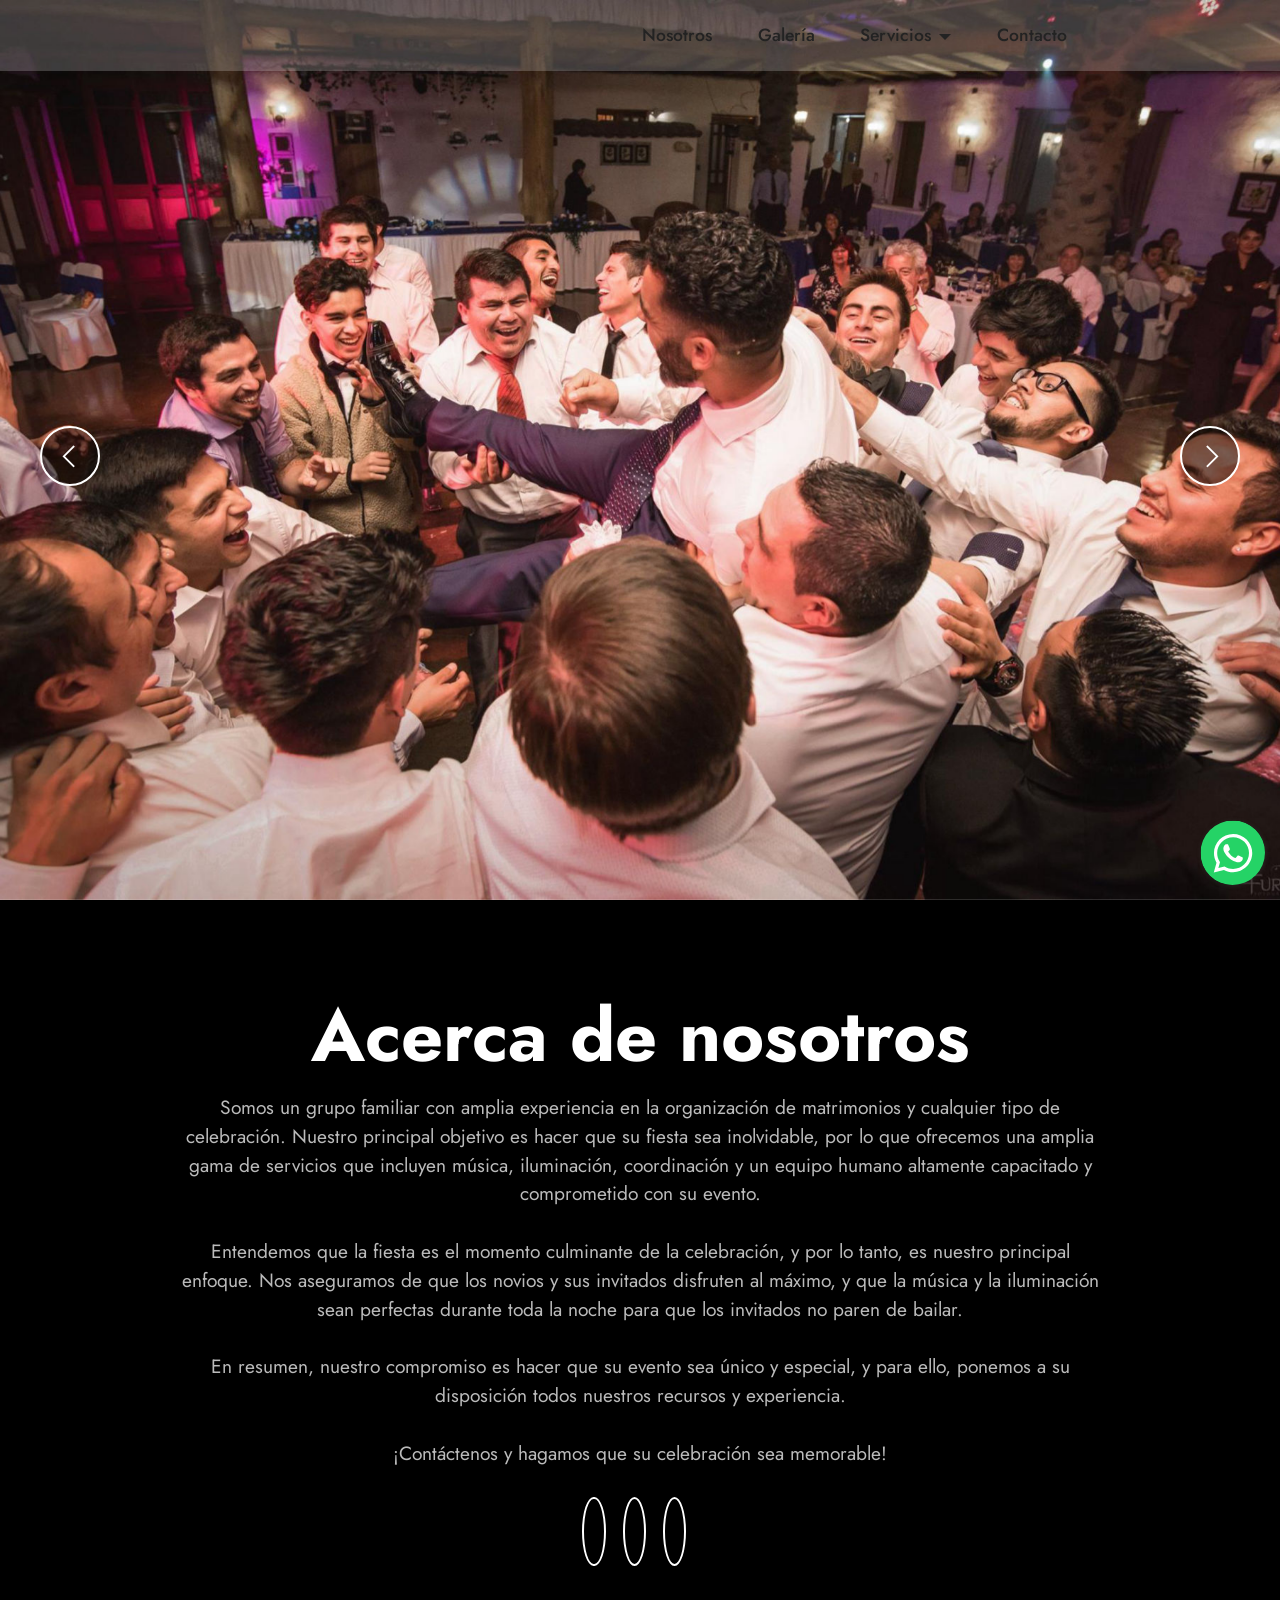
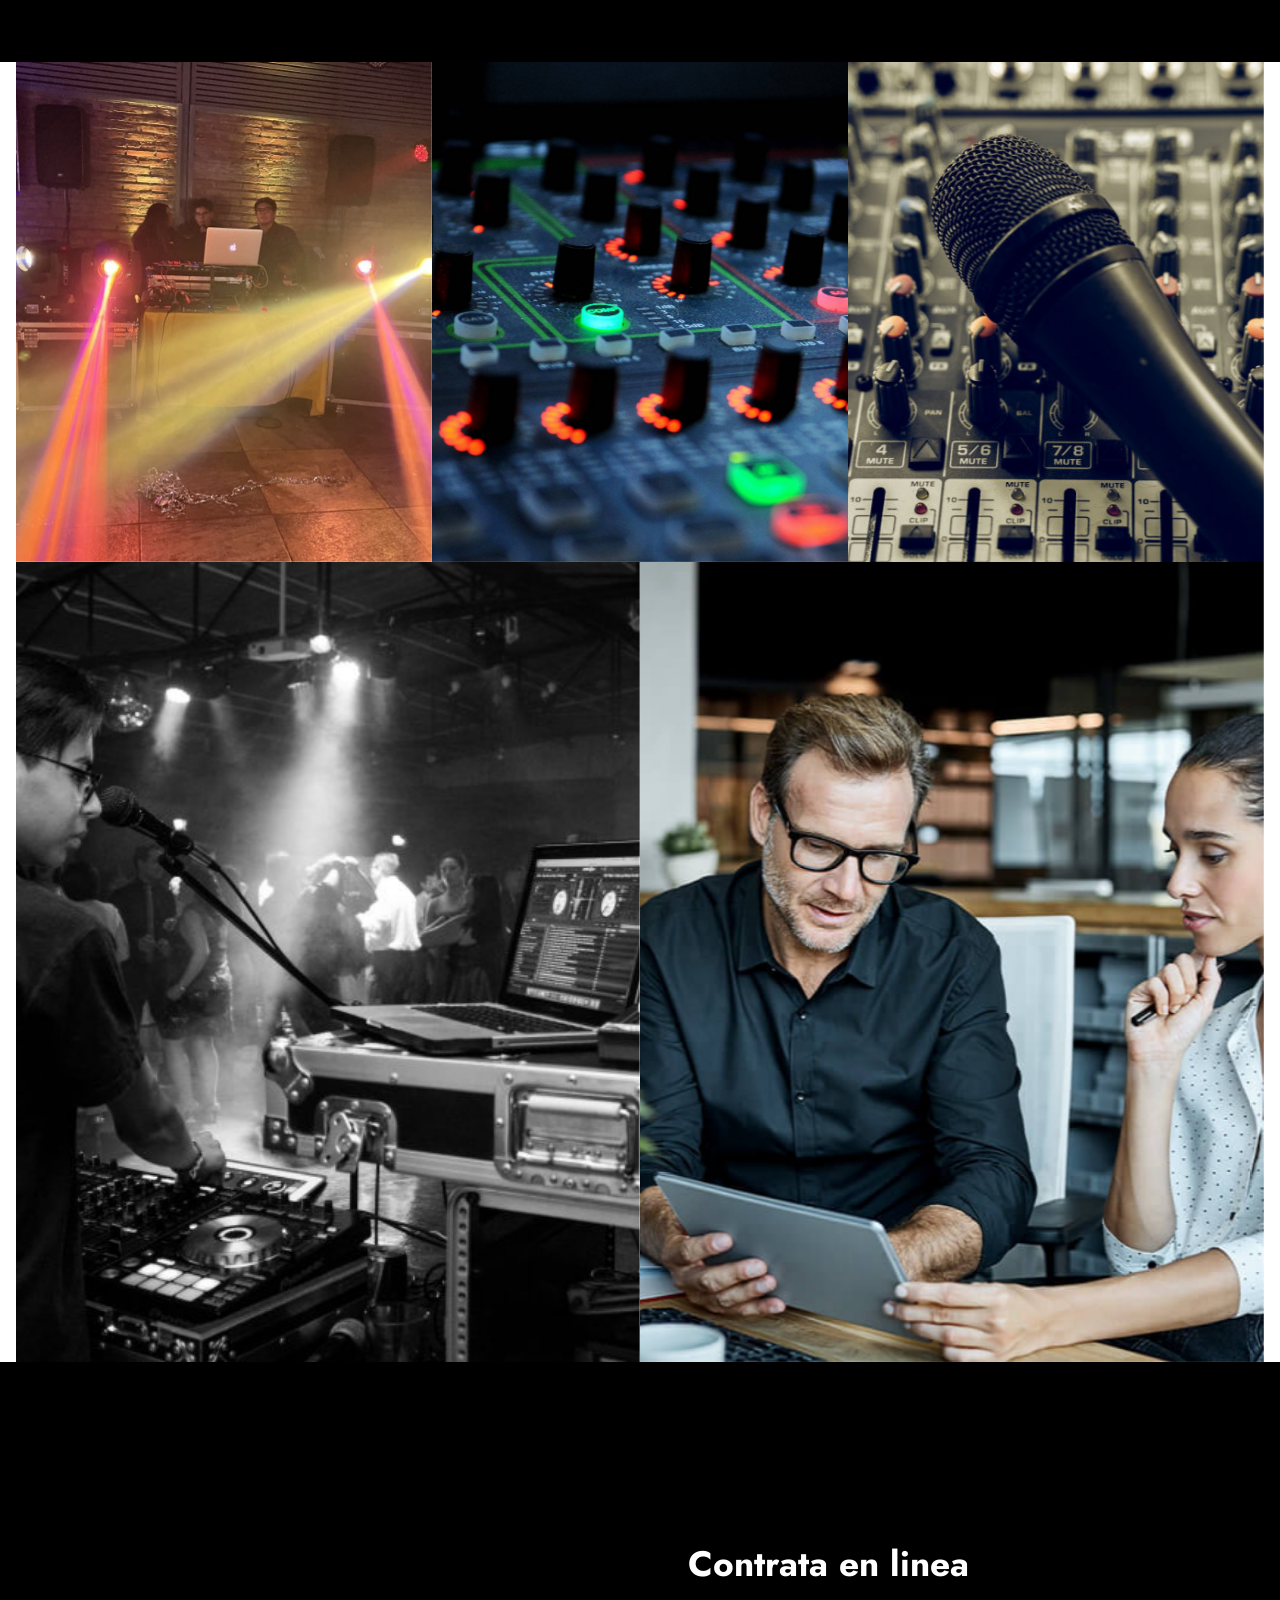
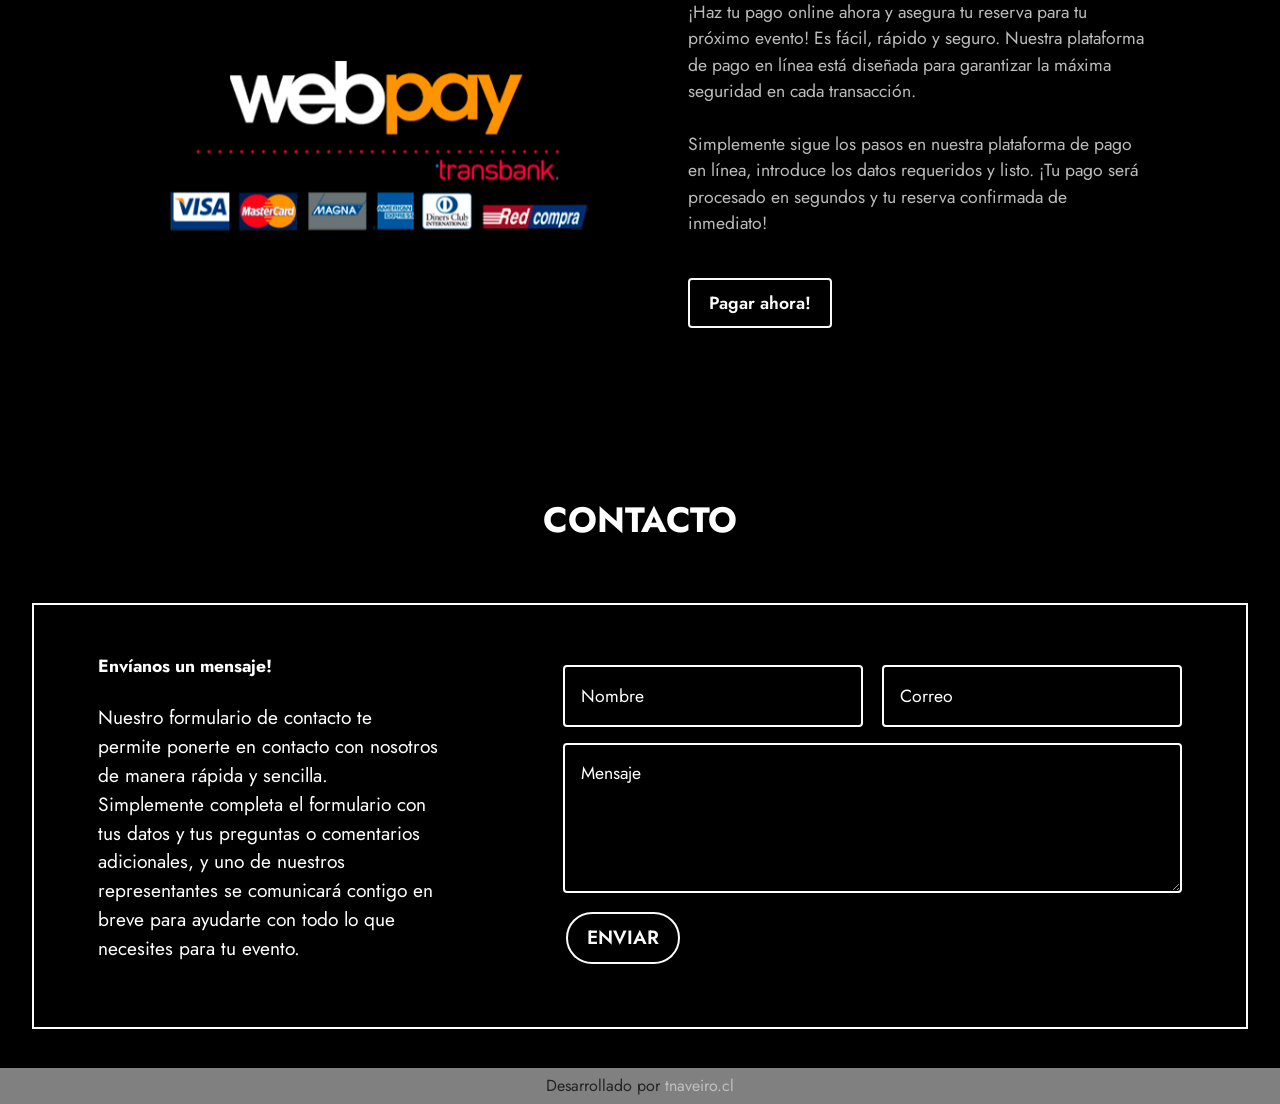
==== index.html @ 8d64334c "Add files via upload" ====
<!DOCTYPE html>
<html  >
<head>
  
  <meta charset="UTF-8">
  <meta http-equiv="X-UA-Compatible" content="IE=edge">
  
  <meta name="viewport" content="width=device-width, initial-scale=1, minimum-scale=1">
  <link rel="shortcut icon" href="assets/images/logo-starbox-oficial-128x48.png" type="image/x-icon">
  <meta name="description" content="">
  
  
  <title>Inicio</title>
  <link rel="stylesheet" href="assets/web/assets/mobirise-icons2/mobirise2.css">
  <link rel="stylesheet" href="assets/bootstrap/css/bootstrap.min.css">
  <link rel="stylesheet" href="assets/bootstrap/css/bootstrap-grid.min.css">
  <link rel="stylesheet" href="assets/bootstrap/css/bootstrap-reboot.min.css">
  <link rel="stylesheet" href="assets/animatecss/animate.css">
  <link rel="stylesheet" href="assets/chatbutton/floating-wpp.css">
  <link rel="stylesheet" href="assets/popup-overlay-plugin/style.css">
  <link rel="stylesheet" href="assets/smart-cart/minicart-theme.css">
  <link rel="stylesheet" href="assets/dropdown/css/style.css">
  <link rel="stylesheet" href="assets/formstyler/jquery.formstyler.css">
  <link rel="stylesheet" href="assets/formstyler/jquery.formstyler.theme.css">
  <link rel="stylesheet" href="assets/datepicker/jquery.datetimepicker.min.css">
  <link rel="stylesheet" href="assets/socicon/css/styles.css">
  <link rel="stylesheet" href="assets/theme/css/style.css">
  <link rel="preload" href="https://fonts.googleapis.com/css?family=Jost:100,200,300,400,500,600,700,800,900,100i,200i,300i,400i,500i,600i,700i,800i,900i&display=swap" as="style" onload="this.onload=null;this.rel='stylesheet'">
  <noscript><link rel="stylesheet" href="https://fonts.googleapis.com/css?family=Jost:100,200,300,400,500,600,700,800,900,100i,200i,300i,400i,500i,600i,700i,800i,900i&display=swap"></noscript>
  <link rel="preload" as="style" href="assets/mobirise/css/mbr-additional.css"><link rel="stylesheet" href="assets/mobirise/css/mbr-additional.css" type="text/css">

  
  <!-- No seleccionar texto -->    
        <script language="Javascript">
        <!-- disable select
        function disableselect(e){
        return false
        }
        function reEnable(){
        return true
        }
        document.onselectstart=new Function ("return false")
        if (window.sidebar){
        document.onmousedown=disableselect
        document.onclick=reEnable
        }
        // fin -->
</script>
    <!-- No click derecho -->
    <script language=JavaScript>
    <!--
    function click() {
    if (event.button== 2 ) {
    }
    }
    document.onmousedown=click
    // -->
</script>
  
</head>
<body>
  
  <section data-bs-version="5.1" class="menu menu3 cid-tBbPDSIi0I" once="menu" id="menu3-32">
    
    <nav class="navbar navbar-dropdown navbar-fixed-top navbar-expand-lg">
        <div class="container">
            <div class="navbar-brand">
                
                
            </div>
            <button class="navbar-toggler" type="button" data-toggle="collapse" data-bs-toggle="collapse" data-target="#navbarSupportedContent" data-bs-target="#navbarSupportedContent" aria-controls="navbarNavAltMarkup" aria-expanded="false" aria-label="Toggle navigation">
                <div class="hamburger">
                    <span></span>
                    <span></span>
                    <span></span>
                    <span></span>
                </div>
            </button>
            <div class="collapse navbar-collapse" id="navbarSupportedContent">
                <ul class="navbar-nav nav-dropdown nav-right navbar-nav-top-padding" data-app-modern-menu="true"><li class="nav-item"><a class="nav-link link text-black display-4" href="index.html#header13-2r">Nosotros</a></li><li class="nav-item"><a class="nav-link link text-black text-primary display-4" href="#">Galería</a></li>
                    <li class="nav-item dropdown"><a class="nav-link link dropdown-toggle text-black display-4" href="#" data-toggle="dropdown-submenu" data-bs-toggle="dropdown" data-bs-auto-close="outside" aria-expanded="false">Servicios</a><div class="dropdown-menu" aria-labelledby="dropdown-124"><a class="dropdown-item text-black text-primary display-4" href="index.html#image03-2w">Iluminación</a><a class="show dropdown-item text-black text-primary display-4" href="index.html#image03-2w">Sonido</a><a class="dropdown-item text-black text-primary display-4" href="index.html#image03-2w">Animación</a><a class="dropdown-item text-black text-primary display-4" href="index.html#image01-30">DJ</a><a class="show dropdown-item text-black text-primary display-4" href="index.html#image01-30">Coordinadora</a></div></li>
                    <li class="nav-item"><a class="nav-link link text-black display-4" href="index.html#form2-34">Contacto</a>
                    </li></ul>
                <div class="icons-menu">
                    <a class="iconfont-wrapper" href="#" target="_blank">
                        <span class="p-2 mbr-iconfont socicon-facebook socicon"></span>
                    </a>
                    <a class="iconfont-wrapper" href="#" target="_blank">
                        <span class="p-2 mbr-iconfont socicon-twitter socicon"></span>
                    </a>
                    <a class="iconfont-wrapper" href="#" target="_blank">
                        <span class="p-2 mbr-iconfont socicon-instagram socicon"></span>
                    </a>
                    
                </div>
                
            </div>
        </div>
    </nav>
</section>

<section data-bs-version="5.1" class="slider1 cid-tBbKYyK7tf mbr-fullscreen" id="slider1-2q">
    
    <div class="carousel slide carousel-fade" id="tBbZsMprsd" data-ride="carousel" data-bs-ride="carousel" data-interval="5000" data-bs-interval="5000">
        <ol class="carousel-indicators">
            <li data-slide-to="0" data-bs-slide-to="0" class="active" data-target="#tBbZsMprsd" data-bs-target="#tBbZsMprsd"></li>
            <li data-slide-to="1" data-bs-slide-to="1" data-target="#tBbZsMprsd" data-bs-target="#tBbZsMprsd"></li>
            <li data-slide-to="2" data-bs-slide-to="2" data-target="#tBbZsMprsd" data-bs-target="#tBbZsMprsd"></li>
        </ol>
        <div class="carousel-inner">
            <div class="carousel-item slider-image item active">
                <div class="item-wrapper">
                    <img class="d-block w-100" src="assets/images/matri-leoylise-1900x1268.jpg" alt="">
                    
                    
                </div>
            </div>
            <div class="carousel-item slider-image item">
                <div class="item-wrapper">
                    <img class="d-block w-100" src="assets/images/ppozas-animando-antumalal-1900x1267.jpg" alt="">
                    
                    
                </div>
            </div>
            <div class="carousel-item slider-image item">
                <div class="item-wrapper">
                    <img class="d-block w-100" src="assets/images/matri-leonardo-y-lisette-2017-5-2000x1336.jpg" alt="">
                    
                    
                </div>
            </div>
        </div>
        <a class="carousel-control carousel-control-prev" role="button" data-slide="prev" data-bs-slide="prev" href="#tBbZsMprsd">
            <span class="mobi-mbri mobi-mbri-arrow-prev" aria-hidden="true"></span>
            <span class="sr-only visually-hidden">Previous</span>
        </a>
        <a class="carousel-control carousel-control-next" role="button" data-slide="next" data-bs-slide="next" href="#tBbZsMprsd">
            <span class="mobi-mbri mobi-mbri-arrow-next" aria-hidden="true"></span>
            <span class="sr-only visually-hidden">Next</span>
        </a>
    </div>
</section>

<section data-bs-version="5.1" class="header13 cid-tBbLJnFVUy" id="header13-2r">

    

    
    

    <div class="align-center container">
        <div class="row justify-content-center">
            <div class="col-12 col-lg-10">
                <h1 class="mbr-section-title mbr-fonts-style mb-3 display-1"><strong>Acerca de nosotros</strong></h1>
                
                <p class="mbr-text mbr-fonts-style mb-3 display-7">Somos un grupo familiar con amplia experiencia en la organización de matrimonios y cualquier tipo de celebración. Nuestro principal objetivo es hacer que su fiesta sea inolvidable, por lo que ofrecemos una amplia gama de servicios que incluyen música, iluminación, coordinación y un equipo humano altamente capacitado y comprometido con su evento.
<br>
<br>Entendemos que la fiesta es el momento culminante de la celebración, y por lo tanto, es nuestro principal enfoque. Nos aseguramos de que los novios y sus invitados disfruten al máximo, y que la música y la iluminación sean perfectas durante toda la noche para que los invitados no paren de bailar.
<br>
<br>En resumen, nuestro compromiso es hacer que su evento sea único y especial, y para ello, ponemos a su disposición todos nuestros recursos y experiencia. <br><br>¡Contáctenos y hagamos que su celebración sea memorable!</p>
                
                <div class="social-row display-7 mt-5">
                    <div class="soc-item">
                        <a href="https://www.facebook.com/fiestainolvidablechile" target="_blank">
                            <span class="mbr-iconfont socicon-facebook socicon"></span>
                        </a>
                    </div>
                    <div class="soc-item">
                        <a href="https://www.instagram.com/cgaudioyproducciones/" target="_blank">
                            <span class="mbr-iconfont socicon-instagram socicon"></span>
                        </a>
                    </div>
                    <div class="soc-item">
                        <a href="https://www.youtube.com/channel/UC3VUvffxNUivczh4kZHk8Sw" target="_blank">
                            <span class="mbr-iconfont socicon-youtube socicon"></span>
                        </a>
                    </div>
                    
                    
                </div>
            </div>
        </div>
    </div>
</section>

<section data-bs-version="5.1" class="image03 photom4_image03 cid-tBbOfcSyCA" id="image03-2w">

    

    <div class="container-fluid">
        <div class="row">
            <div class="col-lg-4">
                <div class="image-block">
                    <img src="assets/images/img-1017-816x612.jpeg" alt="">
                    <figcaption class="mbr-figure-caption mbr-figure-caption-over">
                        <div class="wrap">
                            <h4 class="pb-2 mbr-white mbr-bold align-center mbr-fonts-style display-7">
                                ILUMINACIÓN</h4>

                            <p class="pb-2 mbr-white align-center mbr-fonts-style display-4">
                                Diseñamos un plan de iluminación acorde a sus necesidades y preferencias, cuidando cada detalle para crear el ambiente perfecto en su celebración. Desde la entrada hasta la pista de baile, cada rincón será iluminado de forma única y especial.</p>
                        </div>
                    </figcaption>
                </div>
            </div>

            <div class="col-lg-4">
                <div class="image-block">
                    <img src="assets/images/mbr-1920x1275.jpg" alt="">
                    <figcaption class="mbr-figure-caption mbr-figure-caption-over">
                        <div class="wrap">
                            <h4 class="pb-2 mbr-white mbr-bold align-center mbr-fonts-style display-7">
                                SONIDO</h4>
                            <p class="pb-2 mbr-white align-center mbr-fonts-style display-4">
                                Nuestro servicio de sonido para eventos cuenta con profesionales altamente capacitados y equipos de alta calidad para garantizar que todo suene perfecto durante toda la noche. Nos enfocamos en personalizar el servicio de sonido de acuerdo a sus necesidades y preferencias para hacer de su evento una experiencia inolvidable.</p>
                        </div>
                    </figcaption>
                </div>
            </div>

            <div class="col-lg-4">
                <div class="image-block">
                    <img src="assets/images/mbr-816x544.jpg" alt="">
                    <figcaption class="mbr-figure-caption mbr-figure-caption-over">
                        <div class="wrap">
                            <h4 class="pb-2 mbr-white mbr-bold align-center mbr-fonts-style display-7">
                                ANIMACIÓN</h4>
                            <p class="pb-2 mbr-white align-center mbr-fonts-style display-4">Nuestro servicio de animación para eventos es la clave para que su celebración sea un éxito total. Ofrecemos una amplia variedad de actividades y juegos para hacer que su evento sea entretenido y divertido para todos. Desde dinámicas de grupo hasta coreografías, nos aseguramos de que haya una opción para cada gusto.</p>
                        </div>
                    </figcaption>
                </div>
            </div>
        </div>
    </div>
</section>

<section data-bs-version="5.1" class="image01 photom4_image01 cid-tBbPeAP5GN" id="image01-30">

    

    <div class="container-fluid">
        <div class="row">
            <div class="col-lg-6">
                <div class="image-block">
                    <img src="assets/images/dj-felipe-eduardo-1-816x544.jpg" alt="">
                    <figcaption class="mbr-figure-caption mbr-figure-caption-over">
                        <div class="wrap">
                            <h4 class="pb-2 mbr-white align-center mbr-fonts-style display-7"></h4>
                            <h3 class="pb-2 mbr-white mbr-semibold align-center mbr-fonts-style display-5">
                                <div>DJ</div>
                            </h3>
                            <p class="pb-2 mbr-white align-center mbr-fonts-style display-4">Nuestro servicio de DJ para eventos es la mejor opción para hacer de su celebración una fiesta inolvidable. Contamos con un equipo de DJs altamente capacitados para mezclar la mejor música y hacer que todos bailen sin parar.
<br>Adaptamos la música a sus preferencias y a la temática del evento para garantizar una experiencia única y personalizada.</p>
                        </div>
                    </figcaption>
                </div>
            </div>

            <div class="col-lg-6">
                <div class="image-block">
                    <img src="assets/images/cliente-y-organizador-de-eventos-998x667.jpg" alt="">
                    <figcaption class="mbr-figure-caption mbr-figure-caption-over">
                        <div class="wrap">
                            <h4 class="pb-2 mbr-white align-center mbr-fonts-style display-7"></h4>
                            <h3 class="pb-2 mbr-white mbr-semibold align-center mbr-fonts-style display-5">Coordinadora</h3>
                            <p class="pb-2 mbr-white align-center mbr-fonts-style display-4">
                                Nuestro servicio de coordinadora para eventos es la mejor opción para hacer que su celebración sea un éxito sin preocupaciones.&nbsp;Nos enfocamos en personalizar el servicio de coordinación de acuerdo a sus necesidades y preferencias, para que pueda disfrutar su evento sin preocupaciones. Desde la logística hasta la decoración, nos aseguramos de que todo esté perfectamente coordinado para crear el ambiente ideal que desea.</p>
                        </div>
                    </figcaption>
                </div>
            </div>
        </div>
    </div>
</section>

<section data-bs-version="5.1" class="features16 cid-tBbPwEgCcP" id="features17-31">
    

    
    
    <div class="container">
        <div class="content-wrapper">
            <div class="row align-items-center">
                <div class="col-12 col-lg-6">
                    <div class="image-wrapper">
                        <img src="assets/images/webpay-footer-520x200.png" alt="">
                    </div>
                </div>
                <div class="col-12 col-lg">
                    <div class="text-wrapper">
                        <h6 class="card-title mbr-fonts-style display-5">
                            <strong>Contrata en linea</strong></h6>
                        <p class="mbr-text mbr-fonts-style mb-4 display-4">¡Haz tu pago online ahora y asegura tu reserva para tu próximo evento! Es fácil, rápido y seguro. Nuestra plataforma de pago en línea está diseñada para garantizar la máxima seguridad en cada transacción.
<br>
<br>Simplemente sigue los pasos en nuestra plataforma de pago en línea, introduce los datos requeridos y listo. ¡Tu pago será procesado en segundos y tu reserva confirmada de inmediato!</p>
                        <div class="mbr-section-btn mt-3"><a class="btn btn-white-outline display-4" href="#">Pagar ahora!</a></div>
                    </div>
                </div>
            </div>
        </div>
    </div>
</section>

<section data-bs-version="5.1" class="form form2 audiom4_form2 cid-tBbVPuQrH2" id="form2-34">

	

	

	<div class="container">
		<div class="row">
			<div class="mbr-black col-md-12 col-lg-12">
				<div class="title-align align-center">
					
				</div>
				<h1 class="mbr-section-title align-center mbr-bold pb-5 mbr-fonts-style display-5">
					CONTACTO</h1>
			</div>
		</div>

		<div class="row row2">
			<div class="col-md-12 align-left mbr-white col-lg-4">
				<h2 class="mbr-bold pb-3 mbr-fonts-style display-4">Envíanos un mensaje!</h2>
				<p class="mbr-text mbr-fonts-style display-7">Nuestro formulario de contacto te permite ponerte en contacto con nosotros de manera rápida y sencilla. Simplemente completa el formulario con tus datos y tus preguntas o comentarios adicionales, y uno de nuestros representantes se comunicará contigo en breve para ayudarte con todo lo que necesites para tu evento.</p>
			</div>

			<div class="col-lg-7 col-md-12 my-auto mbr-form" data-form-type="formoid">
				<!--Formbuilder Form-->
				<form action="https://mobirise.eu/" method="POST" class="mbr-form form-with-styler" data-form-title="Form Name"><input type="hidden" name="email" data-form-email="true" value="L0/xzAfeu5SJ0OhAdLQxl4DO4wDdfeUtKgbBMiB1LwMCmUFW4kvn3jIzPWxZiBXLBzhazw5mjvepty9AeOQIvDQmOYvwORH29TN68QARXapGmoxSV8pNigVhK8TdmiGx.d9al2LmR/Q8GbhUff42KD39kizVjuuobEcgJoTOj6l9+pZmDuUY0Ydo/UXyjKfwkgFnxJenOWXvyGpDWJ975ZhO5Fskeo87ocgTvBHD6HA0ba/g7f/m73onSYyXxJwfd">
					<div class="row">
						<div hidden="hidden" data-form-alert="" class="alert alert-success col-12">Thanks for filling out
							the form!</div>
						<div hidden="hidden" data-form-alert-danger="" class="alert alert-danger col-12">Oops...! some
							problem!</div>
					</div>
					<div class="dragArea row">
						<div class="col-lg-6 col-md-12 col-sm-12 form-group mb-3" data-for="name">
							<input type="text" name="name" placeholder="Nombre" data-form-field="name" class="form-control display-7" value="" id="name-form2-34">
						</div>
						<div class="col-lg-6 col-md-12 col-sm-12 form-group mb-3" data-for="email">
							<input type="email" name="email" placeholder="Correo" data-form-field="email" class="form-control display-7" value="" id="email-form2-34">
						</div>
						<div data-for="textarea" class="col-lg-12 col-md-12 col-sm-12 form-group mb-3">
							<textarea name="textarea" placeholder="Mensaje" data-form-field="textarea" class="form-control display-7" id="textarea-form2-34"></textarea>
						</div>
						<div class="col-lg-12 align-center col-md-12 col-sm-12"><button type="submit" class="btn btn-white-outline display-7">ENVIAR</button></div>
					</div>
				</form>
				<!--Formbuilder Form-->
			</div>
		</div>
	</div>
</section>


<script src="assets/bootstrap/js/bootstrap.bundle.min.js"></script>
  <script src="assets/smoothscroll/smooth-scroll.js"></script>
  <script src="assets/ytplayer/index.js"></script>
  <script src="assets/chatbutton/floating-wpp.js"></script>
  <script src="assets/chatbutton/script.js"></script>
  <script src="assets/smart-cart/minicart.js"></script>
  <script src="assets/smart-cart/minicart-customizer.js"></script>
  <script src="assets/dropdown/js/navbar-dropdown.js"></script>
  <script src="assets/formstyler/jquery.formstyler.js"></script>
  <script src="assets/formstyler/jquery.formstyler.min.js"></script>
  <script src="assets/datepicker/jquery.datetimepicker.full.js"></script>
  <script src="assets/theme/js/script.js"></script>
  <script src="assets/formoid/formoid.min.js"></script>
  
  <footer style="background-color: grey; color: white; padding: 10px; position: absolute; bottom: 0; width: 100%;">
   <p style="text-align: center; margin: 0; color: #232323;">Desarrollado por <a href="https://tnaveiro.cl" target="_blank" style="color: #ffffff; opacity: 0.5; text-decoration: none;">tnaveiro.cl</a></p>
</footer>
  
  <input name="animation" type="hidden">
  <div id="chatbutton-wa" data-phone="+56985276099" data-showpopup="true" data-headertitle="👋 Escribenos!" data-popupmessage="Hola!" data-placeholder="Type here" data-position="left" data-headercolor="#39847a" data-backgroundcolor="#e5ddd5" data-autoopentimeout="0" data-size="65px"><div class="floating-wpp-button" style="width: 65px; height: 65px;"><div class="floating-wpp-button-image"><!--?xml version="1.0" encoding="UTF-8" standalone="no"?--><svg xmlns="http://www.w3.org/2000/svg" xmlns:xlink="http://www.w3.org/1999/xlink" style="isolation:isolate" viewBox="0 0 800 800" width="65" height="65"><defs><clipPath id="_clipPath_A3g8G5hPEGG2L0B6hFCxamU4cc8rfqzQ"><rect width="800" height="800"></rect></clipPath></defs><g clip-path="url(#_clipPath_A3g8G5hPEGG2L0B6hFCxamU4cc8rfqzQ)"><g><path d=" M 787.59 800 L 12.41 800 C 5.556 800 0 793.332 0 785.108 L 0 14.892 C 0 6.667 5.556 0 12.41 0 L 787.59 0 C 794.444 0 800 6.667 800 14.892 L 800 785.108 C 800 793.332 794.444 800 787.59 800 Z " fill="rgb(37,211,102)"></path></g><g><path d=" M 508.558 450.429 C 502.67 447.483 473.723 433.24 468.325 431.273 C 462.929 429.308 459.003 428.328 455.078 434.22 C 451.153 440.114 439.869 453.377 436.434 457.307 C 433 461.236 429.565 461.729 423.677 458.78 C 417.79 455.834 398.818 449.617 376.328 429.556 C 358.825 413.943 347.008 394.663 343.574 388.768 C 340.139 382.873 343.207 379.687 346.155 376.752 C 348.804 374.113 352.044 369.874 354.987 366.436 C 357.931 362.999 358.912 360.541 360.875 356.614 C 362.837 352.683 361.857 349.246 360.383 346.299 C 358.912 343.352 347.136 314.369 342.231 302.579 C 337.451 291.099 332.597 292.654 328.983 292.472 C 325.552 292.301 321.622 292.265 317.698 292.265 C 313.773 292.265 307.394 293.739 301.996 299.632 C 296.6 305.527 281.389 319.772 281.389 348.752 C 281.389 377.735 302.487 405.731 305.431 409.661 C 308.376 413.592 346.949 473.062 406.015 498.566 C 420.062 504.634 431.03 508.256 439.581 510.969 C 453.685 515.451 466.521 514.818 476.666 513.302 C 487.978 511.613 511.502 499.06 516.409 485.307 C 521.315 471.55 521.315 459.762 519.842 457.307 C 518.371 454.851 514.446 453.377 508.558 450.429 Z  M 401.126 597.117 L 401.047 597.117 C 365.902 597.104 331.431 587.661 301.36 569.817 L 294.208 565.572 L 220.08 585.017 L 239.866 512.743 L 235.21 505.332 C 215.604 474.149 205.248 438.108 205.264 401.1 C 205.307 293.113 293.17 205.257 401.204 205.257 C 453.518 205.275 502.693 225.674 539.673 262.696 C 576.651 299.716 597.004 348.925 596.983 401.258 C 596.939 509.254 509.078 597.117 401.126 597.117 Z  M 567.816 234.565 C 523.327 190.024 464.161 165.484 401.124 165.458 C 271.24 165.458 165.529 271.161 165.477 401.085 C 165.46 442.617 176.311 483.154 196.932 518.892 L 163.502 641 L 288.421 608.232 C 322.839 627.005 361.591 636.901 401.03 636.913 L 401.126 636.913 L 401.127 636.913 C 530.998 636.913 636.717 531.2 636.77 401.274 C 636.794 338.309 612.306 279.105 567.816 234.565" fill-rule="evenodd" fill="rgb(255,255,255)"></path></g></g></svg></div></div></div>
 </body>
</html>
---- assets/web/assets/mobirise-icons2/mobirise2.css ----
@font-face {
  font-family: 'Moririse2';
  font-display: swap;
  src:  url('mobirise2.eot?f2bix4');
  src:  url('mobirise2.eot?f2bix4#iefix') format('embedded-opentype'),
    url('mobirise2.ttf?f2bix4') format('truetype'),
    url('mobirise2.woff?f2bix4') format('woff'),
    url('mobirise2.svg?f2bix4#mobirise2') format('svg');
  font-weight: normal;
  font-style: normal;
}

[class^="mobi-"], [class*=" mobi-"] {
  /* use !important to prevent issues with browser extensions that change fonts */
  font-family: 'Moririse2' !important;
  speak: none;
  font-style: normal;
  font-weight: normal;
  font-variant: normal;
  text-transform: none;
  line-height: 1;

  /* Better Font Rendering =========== */
  -webkit-font-smoothing: antialiased;
  -moz-osx-font-smoothing: grayscale;
}

.mobi-mbri-add-submenu:before {
  content: "\e900";
}
.mobi-mbri-alert:before {
  content: "\e901";
}
.mobi-mbri-align-center:before {
  content: "\e902";
}
.mobi-mbri-align-justify:before {
  content: "\e903";
}
.mobi-mbri-align-left:before {
  content: "\e904";
}
.mobi-mbri-align-right:before {
  content: "\e905";
}
.mobi-mbri-android:before {
  content: "\e906";
}
.mobi-mbri-apple:before {
  content: "\e907";
}
.mobi-mbri-arrow-down:before {
  content: "\e908";
}
.mobi-mbri-arrow-next:before {
  content: "\e909";
}
.mobi-mbri-arrow-prev:before {
  content: "\e90a";
}
.mobi-mbri-arrow-up:before {
  content: "\e90b";
}
.mobi-mbri-bold:before {
  content: "\e90c";
}
.mobi-mbri-bookmark:before {
  content: "\e90d";
}
.mobi-mbri-bootstrap:before {
  content: "\e90e";
}
.mobi-mbri-briefcase:before {
  content: "\e90f";
}
.mobi-mbri-browse:before {
  content: "\e910";
}
.mobi-mbri-bulleted-list:before {
  content: "\e911";
}
.mobi-mbri-calendar:before {
  content: "\e912";
}
.mobi-mbri-camera:before {
  content: "\e913";
}
.mobi-mbri-cart-add:before {
  content: "\e914";
}
.mobi-mbri-cart-full:before {
  content: "\e915";
}
.mobi-mbri-cash:before {
  content: "\e916";
}
.mobi-mbri-change-style:before {
  content: "\e917";
}
.mobi-mbri-chat:before {
  content: "\e918";
}
.mobi-mbri-clock:before {
  content: "\e919";
}
.mobi-mbri-close:before {
  content: "\e91a";
}
.mobi-mbri-cloud:before {
  content: "\e91b";
}
.mobi-mbri-code:before {
  content: "\e91c";
}
.mobi-mbri-contact-form:before {
  content: "\e91d";
}
.mobi-mbri-credit-card:before {
  content: "\e91e";
}
.mobi-mbri-cursor-click:before {
  content: "\e91f";
}
.mobi-mbri-cust-feedback:before {
  content: "\e920";
}
.mobi-mbri-database:before {
  content: "\e921";
}
.mobi-mbri-delivery:before {
  content: "\e922";
}
.mobi-mbri-desktop:before {
  content: "\e923";
}
.mobi-mbri-devices:before {
  content: "\e924";
}
.mobi-mbri-down:before {
  content: "\e925";
}
.mobi-mbri-download-2:before {
  content: "\e926";
}
.mobi-mbri-download:before {
  content: "\e927";
}
.mobi-mbri-drag-n-drop-2:before {
  content: "\e928";
}
.mobi-mbri-drag-n-drop:before {
  content: "\e929";
}
.mobi-mbri-edit-2:before {
  content: "\e92a";
}
.mobi-mbri-edit:before {
  content: "\e92b";
}
.mobi-mbri-error:before {
  content: "\e92c";
}
.mobi-mbri-extension:before {
  content: "\e92d";
}
.mobi-mbri-features:before {
  content: "\e92e";
}
.mobi-mbri-file:before {
  content: "\e92f";
}
.mobi-mbri-flag:before {
  content: "\e930";
}
.mobi-mbri-folder:before {
  content: "\e931";
}
.mobi-mbri-gift:before {
  content: "\e932";
}
.mobi-mbri-github:before {
  content: "\e933";
}
.mobi-mbri-globe-2:before {
  content: "\e934";
}
.mobi-mbri-globe:before {
  content: "\e935";
}
.mobi-mbri-growing-chart:before {
  content: "\e936";
}
.mobi-mbri-hearth:before {
  content: "\e937";
}
.mobi-mbri-help:before {
  content: "\e938";
}
.mobi-mbri-home:before {
  content: "\e939";
}
.mobi-mbri-hot-cup:before {
  content: "\e93a";
}
.mobi-mbri-idea:before {
  content: "\e93b";
}
.mobi-mbri-image-gallery:before {
  content: "\e93c";
}
.mobi-mbri-image-slider:before {
  content: "\e93d";
}
.mobi-mbri-info:before {
  content: "\e93e";
}
.mobi-mbri-italic:before {
  content: "\e93f";
}
.mobi-mbri-key:before {
  content: "\e940";
}
.mobi-mbri-laptop:before {
  content: "\e941";
}
.mobi-mbri-layers:before {
  content: "\e942";
}
.mobi-mbri-left-right:before {
  content: "\e943";
}
.mobi-mbri-left:before {
  content: "\e944";
}
.mobi-mbri-letter:before {
  content: "\e945";
}
.mobi-mbri-like:before {
  content: "\e946";
}
.mobi-mbri-link:before {
  content: "\e947";
}
.mobi-mbri-lock:before {
  content: "\e948";
}
.mobi-mbri-login:before {
  content: "\e949";
}
.mobi-mbri-logout:before {
  content: "\e94a";
}
.mobi-mbri-magic-stick:before {
  content: "\e94b";
}
.mobi-mbri-map-pin:before {
  content: "\e94c";
}
.mobi-mbri-menu:before {
  content: "\e94d";
}
.mobi-mbri-mobile-2:before {
  content: "\e94e";
}
.mobi-mbri-mobile-horizontal:before {
  content: "\e94f";
}
.mobi-mbri-mobile:before {
  content: "\e950";
}
.mobi-mbri-mobirise:before {
  content: "\e951";
}
.mobi-mbri-more-horizontal:before {
  content: "\e952";
}
.mobi-mbri-more-vertical:before {
  content: "\e953";
}
.mobi-mbri-music:before {
  content: "\e954";
}
.mobi-mbri-new-file:before {
  content: "\e955";
}
.mobi-mbri-numbered-list:before {
  content: "\e956";
}
.mobi-mbri-opened-folder:before {
  content: "\e957";
}
.mobi-mbri-pages:before {
  content: "\e958";
}
.mobi-mbri-paper-plane:before {
  content: "\e959";
}
.mobi-mbri-paperclip:before {
  content: "\e95a";
}
.mobi-mbri-phone:before {
  content: "\e95b";
}
.mobi-mbri-photo:before {
  content: "\e95c";
}
.mobi-mbri-photos:before {
  content: "\e95d";
}
.mobi-mbri-pin:before {
  content: "\e95e";
}
.mobi-mbri-play:before {
  content: "\e95f";
}
.mobi-mbri-plus:before {
  content: "\e960";
}
.mobi-mbri-preview:before {
  content: "\e961";
}
.mobi-mbri-print:before {
  content: "\e962";
}
.mobi-mbri-protect:before {
  content: "\e963";
}
.mobi-mbri-question:before {
  content: "\e964";
}
.mobi-mbri-quote-left:before {
  content: "\e965";
}
.mobi-mbri-quote-right:before {
  content: "\e966";
}
.mobi-mbri-redo:before {
  content: "\e967";
}
.mobi-mbri-refresh:before {
  content: "\e968";
}
.mobi-mbri-responsive-2:before {
  content: "\e969";
}
.mobi-mbri-responsive:before {
  content: "\e96a";
}
.mobi-mbri-right:before {
  content: "\e96b";
}
.mobi-mbri-rocket:before {
  content: "\e96c";
}
.mobi-mbri-sad-face:before {
  content: "\e96d";
}
.mobi-mbri-sale:before {
  content: "\e96e";
}
.mobi-mbri-save:before {
  content: "\e96f";
}
.mobi-mbri-search:before {
  content: "\e970";
}
.mobi-mbri-setting-2:before {
  content: "\e971";
}
.mobi-mbri-setting-3:before {
  content: "\e972";
}
.mobi-mbri-setting:before {
  content: "\e973";
}
.mobi-mbri-share:before {
  content: "\e974";
}
.mobi-mbri-shopping-bag:before {
  content: "\e975";
}
.mobi-mbri-shopping-basket:before {
  content: "\e976";
}
.mobi-mbri-shopping-cart:before {
  content: "\e977";
}
.mobi-mbri-sites:before {
  content: "\e978";
}
.mobi-mbri-smile-face:before {
  content: "\e979";
}
.mobi-mbri-speed:before {
  content: "\e97a";
}
.mobi-mbri-star:before {
  content: "\e97b";
}
.mobi-mbri-success:before {
  content: "\e97c";
}
.mobi-mbri-sun:before {
  content: "\e97d";
}
.mobi-mbri-sun2:before {
  content: "\e97e";
}
.mobi-mbri-tablet-vertical:before {
  content: "\e97f";
}
.mobi-mbri-tablet:before {
  content: "\e980";
}
.mobi-mbri-target:before {
  content: "\e981";
}
.mobi-mbri-timer:before {
  content: "\e982";
}
.mobi-mbri-to-ftp:before {
  content: "\e983";
}
.mobi-mbri-to-local-drive:before {
  content: "\e984";
}
.mobi-mbri-touch-swipe:before {
  content: "\e985";
}
.mobi-mbri-touch:before {
  content: "\e986";
}
.mobi-mbri-trash:before {
  content: "\e987";
}
.mobi-mbri-underline:before {
  content: "\e988";
}
.mobi-mbri-undo:before {
  content: "\e989";
}
.mobi-mbri-unlink:before {
  content: "\e98a";
}
.mobi-mbri-unlock:before {
  content: "\e98b";
}
.mobi-mbri-up-down:before {
  content: "\e98c";
}
.mobi-mbri-up:before {
  content: "\e98d";
}
.mobi-mbri-update:before {
  content: "\e98e";
}
.mobi-mbri-upload-2:before {
  content: "\e98f";
}
.mobi-mbri-upload:before {
  content: "\e990";
}
.mobi-mbri-user-2:before {
  content: "\e991";
}
.mobi-mbri-user:before {
  content: "\e992";
}
.mobi-mbri-users:before {
  content: "\e993";
}
.mobi-mbri-video-play:before {
  content: "\e994";
}
.mobi-mbri-video:before {
  content: "\e995";
}
.mobi-mbri-watch:before {
  content: "\e996";
}
.mobi-mbri-website-theme-2:before {
  content: "\e997";
}
.mobi-mbri-website-theme:before {
  content: "\e998";
}
.mobi-mbri-wifi:before {
  content: "\e999";
}
.mobi-mbri-windows:before {
  content: "\e99a";
}
.mobi-mbri-zoom-in:before {
  content: "\e99b";
}
.mobi-mbri-zoom-out:before {
  content: "\e99c";
}
---- assets/chatbutton/floating-wpp.css ----
.floating-wpp {
    position: fixed;
    bottom: 15px;
    left: 15px;
    font-size: 14px;
    transition: bottom 0.2s;
    z-index: 1021;
}

.floating-wpp .floating-wpp-button {
    position: relative;
    border-radius: 50%;
    box-shadow: 1px 1px 4px rgba(60, 60, 60, 0.4);
    transition: box-shadow 0.2s;
    cursor: pointer;
    overflow: hidden;
}

.floating-wpp .floating-wpp-button img,
.floating-wpp .floating-wpp-button svg {
    position: absolute;
    width: 100%;
    height: auto;
    object-fit: cover;
    top: 50%;
    left: 50%;
    transform: translate3d(-50%, -50%, 0);
    border-radius: 50%;
}

.floating-wpp:hover .floating-wpp-button {
    box-shadow: 1px 2px 8px rgba(60, 60, 60, 0.4);
}

.floating-wpp .floating-wpp-popup {
    /*border: 2px solid white;*/
    border-radius: 8px;
    background-color: #e5ddd5;
    position: absolute;
    overflow: hidden;
    padding: 0;
    box-shadow: 1px 2px 8px rgba(60, 60, 60, 0.25);
    width: 0px;
    height: 0px;
    bottom: 0;
    opacity: 0;
    transition: bottom 0.1s ease-out, opacity 0.2s ease-out;
    transform-origin: bottom;
}

.floating-wpp .floating-wpp-popup.active {
    padding: 0 15px 12px 15px;
    width: 280px;
    height: auto;
    bottom: 82px;
    opacity: 1;
}

.floating-wpp .floating-wpp-popup .floating-wpp-message {
    background-color: white;
    padding: 8px;
    border-radius: 7.5px 7.5px 7.5px 7.5px;
    box-shadow: 1px 1px 5px rgba(0, 0, 0, 0.15);
    opacity: 0;
    transition: opacity 0.2s;
    max-width: 100%;
}

.floating-wpp .floating-wpp-popup.active .floating-wpp-message {
    opacity: 1;
    transition-delay: 0.2s;
}

.floating-wpp .floating-wpp-popup .floating-wpp-head {
    text-align: left;
    color: white;
    margin: 0 -15px 15px -15px;
    padding: 15px 15px;
    display: flex;
    flex-direction: column;
    justify-content: space-between;
    cursor: pointer;
}

.floating-wpp-headName {
    margin: 0;
}

.floating-wpp .floating-wpp-popup .floating-wpp-head .close {
    position: absolute;
    top: 14px;
    right: 8px;
    color: #ffffff;
    text-shadow: none;
    opacity: 1;
    font-size: inherit;
}

.floating-wpp .floating-wpp-input-message {
    background-color: #e5ddd5;
    margin: 5px -15px -15px -15px;
    padding: 0 15px;
    display: flex;
    align-items: center;
}

.floating-wpp .floating-wpp-input-message textarea {
    border: 1px solid #ffffff;
    border-radius: 21px;
    box-shadow: none;
    padding: 8px 12px;
    margin: 10px 0 15px 0;
    width: 100%;
    max-width: 100%;
    font-family: inherit;
    font-size: inherit;
    resize: none;
    outline: none;
    color: #4a4a4a;
    box-shadow: 1px 2px 8px rgba(60, 60, 60, 0.25);
    visibility: visible !important;
    animation-delay: 0s;
    animation-duration: 0s;
}

.floating-wpp .floating-wpp-btn-send {
    margin: 10px 0 15px 12px;
    font-size: 0;
    cursor: pointer;
    box-shadow: 1px 2px 8px rgba(60, 60, 60, 0.25);
    border-radius: 50%;
}
---- assets/popup-overlay-plugin/style.css ----
html.is-builder .modal-backdrop.show {
    display: none !important;
}
---- assets/dropdown/css/style.css ----
.navbar-dropdown {
  left: 0;
  padding: 0;
  position: absolute;
  right: 0;
  top: 0;
  transition: all 0.45s ease;
  z-index: 1030;
  background: #282828; }
  .navbar-dropdown .navbar-logo {
    margin-right: 0.8rem;
    transition: margin 0.3s ease-in-out;
    vertical-align: middle; }
    .navbar-dropdown .navbar-logo img {
      height: 3.125rem;
      transition: all 0.3s ease-in-out; }
    .navbar-dropdown .navbar-logo.mbr-iconfont {
      font-size: 3.125rem;
      line-height: 3.125rem; }
  .navbar-dropdown .navbar-caption {
    font-weight: 700;
    white-space: normal;
    vertical-align: -4px;
    line-height: 3.125rem !important; }
    .navbar-dropdown .navbar-caption, .navbar-dropdown .navbar-caption:hover {
      color: inherit;
      text-decoration: none; }
  .navbar-dropdown .mbr-iconfont + .navbar-caption {
    vertical-align: -1px; }
  .navbar-dropdown.navbar-fixed-top {
    position: fixed; }
  .navbar-dropdown .navbar-brand span {
    vertical-align: -4px; }
  .navbar-dropdown.bg-color.transparent {
    background: none; }
  .navbar-dropdown.navbar-short .navbar-brand {
    padding: 0.625rem 0; }
    .navbar-dropdown.navbar-short .navbar-brand span {
      vertical-align: -1px; }
  .navbar-dropdown.navbar-short .navbar-caption {
    line-height: 2.375rem !important;
    vertical-align: -2px; }
  .navbar-dropdown.navbar-short .navbar-logo {
    margin-right: 0.5rem; }
    .navbar-dropdown.navbar-short .navbar-logo img {
      height: 2.375rem; }
    .navbar-dropdown.navbar-short .navbar-logo.mbr-iconfont {
      font-size: 2.375rem;
      line-height: 2.375rem; }
  .navbar-dropdown.navbar-short .mbr-table-cell {
    height: 3.625rem; }
  .navbar-dropdown .navbar-close {
    left: 0.6875rem;
    position: fixed;
    top: 0.75rem;
    z-index: 1000; }
  .navbar-dropdown .hamburger-icon {
    content: "";
    display: inline-block;
    vertical-align: middle;
    width: 16px;
    -webkit-box-shadow: 0 -6px 0 1px #282828,0 0 0 1px #282828,0 6px 0 1px #282828;
    -moz-box-shadow: 0 -6px 0 1px #282828,0 0 0 1px #282828,0 6px 0 1px #282828;
    box-shadow: 0 -6px 0 1px #282828,0 0 0 1px #282828,0 6px 0 1px #282828; }

.dropdown-menu .dropdown-toggle[data-toggle="dropdown-submenu"]::after {
  border-bottom: 0.35em solid transparent;
  border-left: 0.35em solid;
  border-right: 0;
  border-top: 0.35em solid transparent;
  margin-left: 0.3rem; }

.dropdown-menu .dropdown-item:focus {
  outline: 0; }

.nav-dropdown {
  font-size: 0.75rem;
  font-weight: 500;
  height: auto !important; }
  .nav-dropdown .nav-btn {
    padding-left: 1rem; }
  .nav-dropdown .link {
    margin: .667em 1.667em;
    font-weight: 500;
    padding: 0;
    transition: color .2s ease-in-out; }
    .nav-dropdown .link.dropdown-toggle {
      margin-right: 2.583em; }
      .nav-dropdown .link.dropdown-toggle::after {
        margin-left: .25rem;
        border-top: 0.35em solid;
        border-right: 0.35em solid transparent;
        border-left: 0.35em solid transparent;
        border-bottom: 0; }
      .nav-dropdown .link.dropdown-toggle[aria-expanded="true"] {
        margin: 0;
        padding: 0.667em 3.263em  0.667em 1.667em; }
  .nav-dropdown .link::after,
  .nav-dropdown .dropdown-item::after {
    color: inherit; }
  .nav-dropdown .btn {
    font-size: 0.75rem;
    font-weight: 700;
    letter-spacing: 0;
    margin-bottom: 0;
    padding-left: 1.25rem;
    padding-right: 1.25rem; }
  .nav-dropdown .dropdown-menu {
    border-radius: 0;
    border: 0;
    left: 0;
    margin: 0;
    padding-bottom: 1.25rem;
    padding-top: 1.25rem;
    position: relative; }
  .nav-dropdown .dropdown-submenu {
    margin-left: 0.125rem;
    top: 0; }
  .nav-dropdown .dropdown-item {
    font-weight: 500;
    line-height: 2;
    padding: 0.3846em 4.615em 0.3846em 1.5385em;
    position: relative;
    transition: color .2s ease-in-out, background-color .2s ease-in-out; }
    .nav-dropdown .dropdown-item::after {
      margin-top: -0.3077em;
      position: absolute;
      right: 1.1538em;
      top: 50%; }
    .nav-dropdown .dropdown-item:focus, .nav-dropdown .dropdown-item:hover {
      background: none; }

@media (max-width: 767px) {
  .nav-dropdown.navbar-toggleable-sm {
    bottom: 0;
    display: none;
    left: 0;
    overflow-x: hidden;
    position: fixed;
    top: 0;
    transform: translateX(-100%);
    -ms-transform: translateX(-100%);
    -webkit-transform: translateX(-100%);
    width: 18.75rem;
    z-index: 999; } }
.nav-dropdown.navbar-toggleable-xl {
  bottom: 0;
  display: none;
  left: 0;
  overflow-x: hidden;
  position: fixed;
  top: 0;
  transform: translateX(-100%);
  -ms-transform: translateX(-100%);
  -webkit-transform: translateX(-100%);
  width: 18.75rem;
  z-index: 999; }

.nav-dropdown-sm {
  display: block !important;
  overflow-x: hidden;
  overflow: auto;
  padding-top: 3.875rem; }
  .nav-dropdown-sm::after {
    content: "";
    display: block;
    height: 3rem;
    width: 100%; }
  .nav-dropdown-sm.collapse.in ~ .navbar-close {
    display: block !important; }
  .nav-dropdown-sm.collapsing, .nav-dropdown-sm.collapse.in {
    transform: translateX(0);
    -ms-transform: translateX(0);
    -webkit-transform: translateX(0);
    transition: all 0.25s ease-out;
    -webkit-transition: all 0.25s ease-out;
    background: #282828; }
  .nav-dropdown-sm.collapsing[aria-expanded="false"] {
    transform: translateX(-100%);
    -ms-transform: translateX(-100%);
    -webkit-transform: translateX(-100%); }
  .nav-dropdown-sm .nav-item {
    display: block;
    margin-left: 0 !important;
    padding-left: 0; }
  .nav-dropdown-sm .link,
  .nav-dropdown-sm .dropdown-item {
    border-top: 1px dotted rgba(255, 255, 255, 0.1);
    font-size: 0.8125rem;
    line-height: 1.6;
    margin: 0 !important;
    padding: 0.875rem 2.4rem 0.875rem 1.5625rem !important;
    position: relative;
    white-space: normal; }
    .nav-dropdown-sm .link:focus, .nav-dropdown-sm .link:hover,
    .nav-dropdown-sm .dropdown-item:focus,
    .nav-dropdown-sm .dropdown-item:hover {
      background: rgba(0, 0, 0, 0.2) !important;
      color: #c0a375; }
  .nav-dropdown-sm .nav-btn {
    position: relative;
    padding: 1.5625rem 1.5625rem 0 1.5625rem; }
    .nav-dropdown-sm .nav-btn::before {
      border-top: 1px dotted rgba(255, 255, 255, 0.1);
      content: "";
      left: 0;
      position: absolute;
      top: 0;
      width: 100%; }
    .nav-dropdown-sm .nav-btn + .nav-btn {
      padding-top: 0.625rem; }
      .nav-dropdown-sm .nav-btn + .nav-btn::before {
        display: none; }
  .nav-dropdown-sm .btn {
    padding: 0.625rem 0; }
  .nav-dropdown-sm .dropdown-toggle[data-toggle="dropdown-submenu"]::after {
    margin-left: .25rem;
    border-top: 0.35em solid;
    border-right: 0.35em solid transparent;
    border-left: 0.35em solid transparent;
    border-bottom: 0; }
  .nav-dropdown-sm .dropdown-toggle[data-toggle="dropdown-submenu"][aria-expanded="true"]::after {
    border-top: 0;
    border-right: 0.35em solid transparent;
    border-left: 0.35em solid transparent;
    border-bottom: 0.35em solid; }
  .nav-dropdown-sm .dropdown-menu {
    margin: 0;
    padding: 0;
    position: relative;
    top: 0;
    left: 0;
    width: 100%;
    border: 0;
    float: none;
    border-radius: 0;
    background: none; }
  .nav-dropdown-sm .dropdown-submenu {
    left: 100%;
    margin-left: 0.125rem;
    margin-top: -1.25rem;
    top: 0; }

.navbar-toggleable-sm .nav-dropdown .dropdown-menu {
  position: absolute; }

.navbar-toggleable-sm .nav-dropdown .dropdown-submenu {
  left: 100%;
  margin-left: 0.125rem;
  margin-top: -1.25rem;
  top: 0; }

.navbar-toggleable-sm.opened .nav-dropdown .dropdown-menu {
  position: relative; }

.navbar-toggleable-sm.opened .nav-dropdown .dropdown-submenu {
  left: 0;
  margin-left: 00rem;
  margin-top: 0rem;
  top: 0; }

.is-builder .nav-dropdown.collapsing {
  transition: none !important; }
---- assets/theme/css/style.css ----
@charset "UTF-8";
section {
  background-color: #ffffff;
}

body {
  font-style: normal;
  line-height: 1.5;
  font-weight: 400;
  color: #232323;
  position: relative;
}

button {
  background-color: transparent;
  border-color: transparent;
}

section,
.container,
.container-fluid {
  position: relative;
  word-wrap: break-word;
}

a.mbr-iconfont:hover {
  text-decoration: none;
}

.article .lead p,
.article .lead ul,
.article .lead ol,
.article .lead pre,
.article .lead blockquote {
  margin-bottom: 0;
}

a {
  font-style: normal;
  font-weight: 400;
  cursor: pointer;
}
a, a:hover {
  text-decoration: none;
}

.mbr-section-title {
  font-style: normal;
  line-height: 1.3;
}

.mbr-section-subtitle {
  line-height: 1.3;
}

.mbr-text {
  font-style: normal;
  line-height: 1.7;
}

h1,
h2,
h3,
h4,
h5,
h6,
.display-1,
.display-2,
.display-4,
.display-5,
.display-7,
span,
p,
a {
  line-height: 1;
  word-break: break-word;
  word-wrap: break-word;
  font-weight: 400;
}

b,
strong {
  font-weight: bold;
}

input:-webkit-autofill, input:-webkit-autofill:hover, input:-webkit-autofill:focus, input:-webkit-autofill:active {
  transition-delay: 9999s;
  -webkit-transition-property: background-color, color;
  transition-property: background-color, color;
}

textarea[type=hidden] {
  display: none;
}

section {
  background-position: 50% 50%;
  background-repeat: no-repeat;
  background-size: cover;
}
section .mbr-background-video,
section .mbr-background-video-preview {
  position: absolute;
  bottom: 0;
  left: 0;
  right: 0;
  top: 0;
}

.hidden {
  visibility: hidden;
}

.mbr-z-index20 {
  z-index: 20;
}

/*! Base colors */
.mbr-white {
  color: #ffffff;
}

.mbr-black {
  color: #111111;
}

.mbr-bg-white {
  background-color: #ffffff;
}

.mbr-bg-black {
  background-color: #000000;
}

/*! Text-aligns */
.align-left {
  text-align: left;
}

.align-center {
  text-align: center;
}

.align-right {
  text-align: right;
}

/*! Font-weight  */
.mbr-light {
  font-weight: 300;
}

.mbr-regular {
  font-weight: 400;
}

.mbr-semibold {
  font-weight: 500;
}

.mbr-bold {
  font-weight: 700;
}

/*! Media  */
.media-content {
  flex-basis: 100%;
}

.media-container-row {
  display: flex;
  flex-direction: row;
  flex-wrap: wrap;
  justify-content: center;
  align-content: center;
  align-items: start;
}
.media-container-row .media-size-item {
  width: 400px;
}

.media-container-column {
  display: flex;
  flex-direction: column;
  flex-wrap: wrap;
  justify-content: center;
  align-content: center;
  align-items: stretch;
}
.media-container-column > * {
  width: 100%;
}

@media (min-width: 992px) {
  .media-container-row {
    flex-wrap: nowrap;
  }
}
figure {
  margin-bottom: 0;
  overflow: hidden;
}

figure[mbr-media-size] {
  transition: width 0.1s;
}

img,
iframe {
  display: block;
  width: 100%;
}

.card {
  background-color: transparent;
  border: none;
}

.card-box {
  width: 100%;
}

.card-img {
  text-align: center;
  flex-shrink: 0;
  -webkit-flex-shrink: 0;
}

.media {
  max-width: 100%;
  margin: 0 auto;
}

.mbr-figure {
  align-self: center;
}

.media-container > div {
  max-width: 100%;
}

.mbr-figure img,
.card-img img {
  width: 100%;
}

@media (max-width: 991px) {
  .media-size-item {
    width: auto !important;
  }

  .media {
    width: auto;
  }

  .mbr-figure {
    width: 100% !important;
  }
}
/*! Buttons */
.mbr-section-btn {
  margin-left: -0.6rem;
  margin-right: -0.6rem;
  font-size: 0;
}

.btn {
  font-weight: 600;
  border-width: 1px;
  font-style: normal;
  margin: 0.6rem 0.6rem;
  white-space: normal;
  transition: all 0.2s ease-in-out;
  display: inline-flex;
  align-items: center;
  justify-content: center;
  word-break: break-word;
}

.btn-sm {
  font-weight: 600;
  letter-spacing: 0px;
  transition: all 0.3s ease-in-out;
}

.btn-md {
  font-weight: 600;
  letter-spacing: 0px;
  transition: all 0.3s ease-in-out;
}

.btn-lg {
  font-weight: 600;
  letter-spacing: 0px;
  transition: all 0.3s ease-in-out;
}

.btn-form {
  margin: 0;
}
.btn-form:hover {
  cursor: pointer;
}

nav .mbr-section-btn {
  margin-left: 0rem;
  margin-right: 0rem;
}

/*! Btn icon margin */
.btn .mbr-iconfont,
.btn.btn-sm .mbr-iconfont {
  order: 1;
  cursor: pointer;
  margin-left: 0.5rem;
  vertical-align: sub;
}

.btn.btn-md .mbr-iconfont,
.btn.btn-md .mbr-iconfont {
  margin-left: 0.8rem;
}

.mbr-regular {
  font-weight: 400;
}

.mbr-semibold {
  font-weight: 500;
}

.mbr-bold {
  font-weight: 700;
}

[type=submit] {
  -webkit-appearance: none;
}

/*! Full-screen */
.mbr-fullscreen .mbr-overlay {
  min-height: 100vh;
}

.mbr-fullscreen {
  display: flex;
  display: -moz-flex;
  display: -ms-flex;
  display: -o-flex;
  align-items: center;
  min-height: 100vh;
  padding-top: 3rem;
  padding-bottom: 3rem;
}

/*! Map */
.map {
  height: 25rem;
  position: relative;
}
.map iframe {
  width: 100%;
  height: 100%;
}

/*! Scroll to top arrow */
.mbr-arrow-up {
  bottom: 25px;
  right: 90px;
  position: fixed;
  text-align: right;
  z-index: 5000;
  color: #ffffff;
  font-size: 22px;
}

.mbr-arrow-up a {
  background: rgba(0, 0, 0, 0.2);
  border-radius: 50%;
  color: #fff;
  display: inline-block;
  height: 60px;
  width: 60px;
  border: 2px solid #fff;
  outline-style: none !important;
  position: relative;
  text-decoration: none;
  transition: all 0.3s ease-in-out;
  cursor: pointer;
  text-align: center;
}
.mbr-arrow-up a:hover {
  background-color: rgba(0, 0, 0, 0.4);
}
.mbr-arrow-up a i {
  line-height: 60px;
}

.mbr-arrow-up-icon {
  display: block;
  color: #fff;
}

.mbr-arrow-up-icon::before {
  content: "›";
  display: inline-block;
  font-family: serif;
  font-size: 22px;
  line-height: 1;
  font-style: normal;
  position: relative;
  top: 6px;
  left: -4px;
  transform: rotate(-90deg);
}

/*! Arrow Down */
.mbr-arrow {
  position: absolute;
  bottom: 45px;
  left: 50%;
  width: 60px;
  height: 60px;
  cursor: pointer;
  background-color: rgba(80, 80, 80, 0.5);
  border-radius: 50%;
  transform: translateX(-50%);
}
@media (max-width: 767px) {
  .mbr-arrow {
    display: none;
  }
}
.mbr-arrow > a {
  display: inline-block;
  text-decoration: none;
  outline-style: none;
  -webkit-animation: arrowdown 1.7s ease-in-out infinite;
          animation: arrowdown 1.7s ease-in-out infinite;
  color: #ffffff;
}
.mbr-arrow > a > i {
  position: absolute;
  top: -2px;
  left: 15px;
  font-size: 2rem;
}

#scrollToTop a i::before {
  content: "";
  position: absolute;
  display: block;
  border-bottom: 2.5px solid #fff;
  border-left: 2.5px solid #fff;
  width: 27.8%;
  height: 27.8%;
  left: 50%;
  top: 51%;
  transform: translateY(-30%) translateX(-50%) rotate(135deg);
}

@keyframes arrowdown {
  0% {
    transform: translateY(0px);
  }
  50% {
    transform: translateY(-5px);
  }
  100% {
    transform: translateY(0px);
  }
}
@-webkit-keyframes arrowdown {
  0% {
    transform: translateY(0px);
  }
  50% {
    transform: translateY(-5px);
  }
  100% {
    transform: translateY(0px);
  }
}
@media (max-width: 500px) {
  .mbr-arrow-up {
    left: 0;
    right: 0;
    text-align: center;
  }
}
/*Gradients animation*/
@keyframes gradient-animation {
  from {
    background-position: 0% 100%;
    -webkit-animation-timing-function: ease-in-out;
            animation-timing-function: ease-in-out;
  }
  to {
    background-position: 100% 0%;
    -webkit-animation-timing-function: ease-in-out;
            animation-timing-function: ease-in-out;
  }
}
@-webkit-keyframes gradient-animation {
  from {
    background-position: 0% 100%;
    -webkit-animation-timing-function: ease-in-out;
            animation-timing-function: ease-in-out;
  }
  to {
    background-position: 100% 0%;
    -webkit-animation-timing-function: ease-in-out;
            animation-timing-function: ease-in-out;
  }
}
.bg-gradient {
  background-size: 200% 200%;
  animation: gradient-animation 5s infinite alternate;
  -webkit-animation: gradient-animation 5s infinite alternate;
}

.menu .navbar-brand {
  display: -webkit-flex;
}
.menu .navbar-brand span {
  display: flex;
  display: -webkit-flex;
}
.menu .navbar-brand .navbar-caption-wrap {
  display: -webkit-flex;
}
.menu .navbar-brand .navbar-logo img {
  display: -webkit-flex;
  width: auto;
}
@media (min-width: 768px) and (max-width: 991px) {
  .menu .navbar-toggleable-sm .navbar-nav {
    display: -ms-flexbox;
  }
}
@media (max-width: 991px) {
  .menu .navbar-collapse {
    max-height: 93.5vh;
  }
  .menu .navbar-collapse.show {
    overflow: auto;
  }
}
@media (min-width: 992px) {
  .menu .navbar-nav.nav-dropdown {
    display: -webkit-flex;
  }
  .menu .navbar-toggleable-sm .navbar-collapse {
    display: -webkit-flex !important;
  }
  .menu .collapsed .navbar-collapse {
    max-height: 93.5vh;
  }
  .menu .collapsed .navbar-collapse.show {
    overflow: auto;
  }
}
@media (max-width: 767px) {
  .menu .navbar-collapse {
    max-height: 80vh;
  }
}

.nav-link .mbr-iconfont {
  margin-right: 0.5rem;
}

.navbar {
  display: -webkit-flex;
  -webkit-flex-wrap: wrap;
  -webkit-align-items: center;
  -webkit-justify-content: space-between;
}

.navbar-collapse {
  -webkit-flex-basis: 100%;
  -webkit-flex-grow: 1;
  -webkit-align-items: center;
}

.nav-dropdown .link {
  padding: 0.667em 1.667em !important;
  margin: 0 !important;
}

.nav {
  display: -webkit-flex;
  -webkit-flex-wrap: wrap;
}

.row {
  display: -webkit-flex;
  -webkit-flex-wrap: wrap;
}

.justify-content-center {
  -webkit-justify-content: center;
}

.form-inline {
  display: -webkit-flex;
}

.card-wrapper {
  -webkit-flex: 1;
}

.carousel-control {
  z-index: 10;
  display: -webkit-flex;
}

.carousel-controls {
  display: -webkit-flex;
}

.media {
  display: -webkit-flex;
}

.form-group:focus {
  outline: none;
}

.jq-selectbox__select {
  padding: 7px 0;
  position: relative;
}

.jq-selectbox__dropdown {
  overflow: hidden;
  border-radius: 10px;
  position: absolute;
  top: 100%;
  left: 0 !important;
  width: 100% !important;
}

.jq-selectbox__trigger-arrow {
  right: 0;
  transform: translateY(-50%);
}

.jq-selectbox li {
  padding: 1.07em 0.5em;
}

input[type=range] {
  padding-left: 0 !important;
  padding-right: 0 !important;
}

.modal-dialog,
.modal-content {
  height: 100%;
}

.modal-dialog .carousel-inner {
  height: calc(100vh - 1.75rem);
}
@media (max-width: 575px) {
  .modal-dialog .carousel-inner {
    height: calc(100vh - 1rem);
  }
}

.carousel-item {
  text-align: center;
}

.carousel-item img {
  margin: auto;
}

.navbar-toggler {
  align-self: flex-start;
  padding: 0.25rem 0.75rem;
  font-size: 1.25rem;
  line-height: 1;
  background: transparent;
  border: 1px solid transparent;
  border-radius: 0.25rem;
}

.navbar-toggler:focus,
.navbar-toggler:hover {
  text-decoration: none;
  box-shadow: none;
}

.navbar-toggler-icon {
  display: inline-block;
  width: 1.5em;
  height: 1.5em;
  vertical-align: middle;
  content: "";
  background: no-repeat center center;
  background-size: 100% 100%;
}

.navbar-toggler-left {
  position: absolute;
  left: 1rem;
}

.navbar-toggler-right {
  position: absolute;
  right: 1rem;
}

.card-img {
  width: auto;
}

.menu .navbar.collapsed:not(.beta-menu) {
  flex-direction: column;
}

.carousel-item.active,
.carousel-item-next,
.carousel-item-prev {
  display: flex;
}

.note-air-layout .dropup .dropdown-menu,
.note-air-layout .navbar-fixed-bottom .dropdown .dropdown-menu {
  bottom: initial !important;
}

html,
body {
  height: auto;
  min-height: 100vh;
}

.dropup .dropdown-toggle::after {
  display: none;
}

.form-asterisk {
  font-family: initial;
  position: absolute;
  top: -2px;
  font-weight: normal;
}

.form-control-label {
  position: relative;
  cursor: pointer;
  margin-bottom: 0.357em;
  padding: 0;
}

.alert {
  color: #ffffff;
  border-radius: 0;
  border: 0;
  font-size: 1.1rem;
  line-height: 1.5;
  margin-bottom: 1.875rem;
  padding: 1.25rem;
  position: relative;
  text-align: center;
}
.alert.alert-form::after {
  background-color: inherit;
  bottom: -7px;
  content: "";
  display: block;
  height: 14px;
  left: 50%;
  margin-left: -7px;
  position: absolute;
  transform: rotate(45deg);
  width: 14px;
}

.form-control {
  background-color: #ffffff;
  background-clip: border-box;
  color: #232323;
  line-height: 1rem !important;
  height: auto;
  padding: 0.6rem 1.2rem;
  transition: border-color 0.25s ease 0s;
  border: 1px solid transparent !important;
  border-radius: 4px;
  box-shadow: rgba(0, 0, 0, 0.07) 0px 1px 1px 0px, rgba(0, 0, 0, 0.07) 0px 1px 3px 0px, rgba(0, 0, 0, 0.03) 0px 0px 0px 1px;
}
.form-active .form-control:invalid {
  border-color: red;
}

form .row {
  margin-left: -0.6rem;
  margin-right: -0.6rem;
}
form .row [class*=col] {
  padding-left: 0.6rem;
  padding-right: 0.6rem;
}

form .mbr-section-btn {
  margin: 0;
  padding-left: 0.6rem;
  padding-right: 0.6rem;
}

form .btn {
  display: flex;
  padding: 0.6rem 1.2rem;
  margin: 0;
}

form .form-check-input {
  margin-top: 0.5;
}

textarea.form-control {
  line-height: 1.5rem !important;
}

.form-group {
  margin-bottom: 1.2rem;
}

.form-control,
form .btn {
  min-height: 48px;
}

.gdpr-block label span.textGDPR input[name=gdpr] {
  top: 7px;
}

.form-control:focus {
  box-shadow: none;
}

:focus {
  outline: none;
}

.mbr-overlay {
  background-color: #000;
  bottom: 0;
  left: 0;
  opacity: 0.5;
  position: absolute;
  right: 0;
  top: 0;
  z-index: 0;
  pointer-events: none;
}

blockquote {
  font-style: italic;
  padding: 3rem;
  font-size: 1.09rem;
  position: relative;
  border-left: 3px solid;
}

ul,
ol,
pre,
blockquote {
  margin-bottom: 2.3125rem;
}

.mt-4 {
  margin-top: 2rem !important;
}

.mb-4 {
  margin-bottom: 2rem !important;
}

@media (min-width: 992px) {
  .container {
    padding-left: 16px;
    padding-right: 16px;
  }

  .row {
    margin-left: -16px;
    margin-right: -16px;
  }
  .row > [class*=col] {
    padding-left: 16px;
    padding-right: 16px;
  }
}
@media (min-width: 768px) {
  .container-fluid {
    padding-left: 32px;
    padding-right: 32px;
  }
}
@media (min-width: 768px) and (max-width: 991px) {
  .mbr-container {
    padding-left: 32px;
    padding-right: 32px;
  }
}
@media (max-width: 767px) {
  .mbr-container {
    padding-left: 16px;
    padding-right: 16px;
  }
}
.card-wrapper,
.item-wrapper {
  overflow: hidden;
}

.app-video-wrapper > img {
  opacity: 1;
}

.item {
  position: relative;
}

.dropdown-menu .dropdown-menu {
  left: 100%;
}

.dropdown-item + .dropdown-menu {
  display: none;
}

.dropdown-item:hover + .dropdown-menu,
.dropdown-menu:hover {
  display: block;
}

@media (min-aspect-ratio: 16/9) {
  .mbr-video-foreground {
    height: 300% !important;
    top: -100% !important;
  }
}
@media (max-aspect-ratio: 16/9) {
  .mbr-video-foreground {
    width: 300% !important;
    left: -100% !important;
  }
}
---- assets/mobirise/css/mbr-additional.css ----
.btn {
  border-width: 2px;
}
body {
  font-family: Jost;
}
.display-1 {
  font-family: 'Jost', sans-serif;
  font-size: 4.6rem;
  line-height: 1.1;
}
.display-1 > .mbr-iconfont {
  font-size: 5.75rem;
}
.display-2 {
  font-family: 'Jost', sans-serif;
  font-size: 3rem;
  line-height: 1.1;
}
.display-2 > .mbr-iconfont {
  font-size: 3.75rem;
}
.display-4 {
  font-family: 'Jost', sans-serif;
  font-size: 1.1rem;
  line-height: 1.5;
}
.display-4 > .mbr-iconfont {
  font-size: 1.375rem;
}
.display-5 {
  font-family: 'Jost', sans-serif;
  font-size: 2.2rem;
  line-height: 1.5;
}
.display-5 > .mbr-iconfont {
  font-size: 2.75rem;
}
.display-7 {
  font-family: 'Jost', sans-serif;
  font-size: 1.2rem;
  line-height: 1.5;
}
.display-7 > .mbr-iconfont {
  font-size: 1.5rem;
}
/* ---- Fluid typography for mobile devices ---- */
/* 1.4 - font scale ratio ( bootstrap == 1.42857 ) */
/* 100vw - current viewport width */
/* (48 - 20)  48 == 48rem == 768px, 20 == 20rem == 320px(minimal supported viewport) */
/* 0.65 - min scale variable, may vary */
@media (max-width: 992px) {
  .display-1 {
    font-size: 3.68rem;
  }
}
@media (max-width: 768px) {
  .display-1 {
    font-size: 3.22rem;
    font-size: calc( 2.26rem + (4.6 - 2.26) * ((100vw - 20rem) / (48 - 20)));
    line-height: calc( 1.1 * (2.26rem + (4.6 - 2.26) * ((100vw - 20rem) / (48 - 20))));
  }
  .display-2 {
    font-size: 2.4rem;
    font-size: calc( 1.7rem + (3 - 1.7) * ((100vw - 20rem) / (48 - 20)));
    line-height: calc( 1.3 * (1.7rem + (3 - 1.7) * ((100vw - 20rem) / (48 - 20))));
  }
  .display-4 {
    font-size: 0.88rem;
    font-size: calc( 1.0350000000000001rem + (1.1 - 1.0350000000000001) * ((100vw - 20rem) / (48 - 20)));
    line-height: calc( 1.4 * (1.0350000000000001rem + (1.1 - 1.0350000000000001) * ((100vw - 20rem) / (48 - 20))));
  }
  .display-5 {
    font-size: 1.76rem;
    font-size: calc( 1.42rem + (2.2 - 1.42) * ((100vw - 20rem) / (48 - 20)));
    line-height: calc( 1.4 * (1.42rem + (2.2 - 1.42) * ((100vw - 20rem) / (48 - 20))));
  }
  .display-7 {
    font-size: 0.96rem;
    font-size: calc( 1.07rem + (1.2 - 1.07) * ((100vw - 20rem) / (48 - 20)));
    line-height: calc( 1.4 * (1.07rem + (1.2 - 1.07) * ((100vw - 20rem) / (48 - 20))));
  }
}
/* Buttons */
.btn {
  padding: 0.6rem 1.2rem;
  border-radius: 4px;
}
.btn-sm {
  padding: 0.6rem 1.2rem;
  border-radius: 4px;
}
.btn-md {
  padding: 0.6rem 1.2rem;
  border-radius: 4px;
}
.btn-lg {
  padding: 1rem 2.6rem;
  border-radius: 4px;
}
.bg-primary {
  background-color: #6592e6 !important;
}
.bg-success {
  background-color: #40b0bf !important;
}
.bg-info {
  background-color: #47b5ed !important;
}
.bg-warning {
  background-color: #ffe161 !important;
}
.bg-danger {
  background-color: #ff9966 !important;
}
.btn-primary,
.btn-primary:active {
  background-color: #6592e6 !important;
  border-color: #6592e6 !important;
  color: #ffffff !important;
  box-shadow: 0 2px 2px 0 rgba(0, 0, 0, 0.2);
}
.btn-primary:hover,
.btn-primary:focus,
.btn-primary.focus,
.btn-primary.active {
  color: #ffffff !important;
  background-color: #2260d2 !important;
  border-color: #2260d2 !important;
  box-shadow: 0 2px 5px 0 rgba(0, 0, 0, 0.2);
}
.btn-primary.disabled,
.btn-primary:disabled {
  color: #ffffff !important;
  background-color: #2260d2 !important;
  border-color: #2260d2 !important;
}
.btn-secondary,
.btn-secondary:active {
  background-color: #ff6666 !important;
  border-color: #ff6666 !important;
  color: #ffffff !important;
  box-shadow: 0 2px 2px 0 rgba(0, 0, 0, 0.2);
}
.btn-secondary:hover,
.btn-secondary:focus,
.btn-secondary.focus,
.btn-secondary.active {
  color: #ffffff !important;
  background-color: #ff0f0f !important;
  border-color: #ff0f0f !important;
  box-shadow: 0 2px 5px 0 rgba(0, 0, 0, 0.2);
}
.btn-secondary.disabled,
.btn-secondary:disabled {
  color: #ffffff !important;
  background-color: #ff0f0f !important;
  border-color: #ff0f0f !important;
}
.btn-info,
.btn-info:active {
  background-color: #47b5ed !important;
  border-color: #47b5ed !important;
  color: #ffffff !important;
  box-shadow: 0 2px 2px 0 rgba(0, 0, 0, 0.2);
}
.btn-info:hover,
.btn-info:focus,
.btn-info.focus,
.btn-info.active {
  color: #ffffff !important;
  background-color: #148cca !important;
  border-color: #148cca !important;
  box-shadow: 0 2px 5px 0 rgba(0, 0, 0, 0.2);
}
.btn-info.disabled,
.btn-info:disabled {
  color: #ffffff !important;
  background-color: #148cca !important;
  border-color: #148cca !important;
}
.btn-success,
.btn-success:active {
  background-color: #40b0bf !important;
  border-color: #40b0bf !important;
  color: #ffffff !important;
  box-shadow: 0 2px 2px 0 rgba(0, 0, 0, 0.2);
}
.btn-success:hover,
.btn-success:focus,
.btn-success.focus,
.btn-success.active {
  color: #ffffff !important;
  background-color: #2a747e !important;
  border-color: #2a747e !important;
  box-shadow: 0 2px 5px 0 rgba(0, 0, 0, 0.2);
}
.btn-success.disabled,
.btn-success:disabled {
  color: #ffffff !important;
  background-color: #2a747e !important;
  border-color: #2a747e !important;
}
.btn-warning,
.btn-warning:active {
  background-color: #ffe161 !important;
  border-color: #ffe161 !important;
  color: #614f00 !important;
  box-shadow: 0 2px 2px 0 rgba(0, 0, 0, 0.2);
}
.btn-warning:hover,
.btn-warning:focus,
.btn-warning.focus,
.btn-warning.active {
  color: #0a0800 !important;
  background-color: #ffd10a !important;
  border-color: #ffd10a !important;
  box-shadow: 0 2px 5px 0 rgba(0, 0, 0, 0.2);
}
.btn-warning.disabled,
.btn-warning:disabled {
  color: #614f00 !important;
  background-color: #ffd10a !important;
  border-color: #ffd10a !important;
}
.btn-danger,
.btn-danger:active {
  background-color: #ff9966 !important;
  border-color: #ff9966 !important;
  color: #ffffff !important;
  box-shadow: 0 2px 2px 0 rgba(0, 0, 0, 0.2);
}
.btn-danger:hover,
.btn-danger:focus,
.btn-danger.focus,
.btn-danger.active {
  color: #ffffff !important;
  background-color: #ff5f0f !important;
  border-color: #ff5f0f !important;
  box-shadow: 0 2px 5px 0 rgba(0, 0, 0, 0.2);
}
.btn-danger.disabled,
.btn-danger:disabled {
  color: #ffffff !important;
  background-color: #ff5f0f !important;
  border-color: #ff5f0f !important;
}
.btn-white,
.btn-white:active {
  background-color: #fafafa !important;
  border-color: #fafafa !important;
  color: #7a7a7a !important;
  box-shadow: 0 2px 2px 0 rgba(0, 0, 0, 0.2);
}
.btn-white:hover,
.btn-white:focus,
.btn-white.focus,
.btn-white.active {
  color: #4f4f4f !important;
  background-color: #cfcfcf !important;
  border-color: #cfcfcf !important;
  box-shadow: 0 2px 5px 0 rgba(0, 0, 0, 0.2);
}
.btn-white.disabled,
.btn-white:disabled {
  color: #7a7a7a !important;
  background-color: #cfcfcf !important;
  border-color: #cfcfcf !important;
}
.btn-black,
.btn-black:active {
  background-color: #232323 !important;
  border-color: #232323 !important;
  color: #ffffff !important;
  box-shadow: 0 2px 2px 0 rgba(0, 0, 0, 0.2);
}
.btn-black:hover,
.btn-black:focus,
.btn-black.focus,
.btn-black.active {
  color: #ffffff !important;
  background-color: #000000 !important;
  border-color: #000000 !important;
  box-shadow: 0 2px 5px 0 rgba(0, 0, 0, 0.2);
}
.btn-black.disabled,
.btn-black:disabled {
  color: #ffffff !important;
  background-color: #000000 !important;
  border-color: #000000 !important;
}
.btn-primary-outline,
.btn-primary-outline:active {
  background-color: transparent !important;
  border-color: #6592e6;
  color: #6592e6;
}
.btn-primary-outline:hover,
.btn-primary-outline:focus,
.btn-primary-outline.focus,
.btn-primary-outline.active {
  color: #2260d2 !important;
  background-color: transparent!important;
  border-color: #2260d2 !important;
  box-shadow: none!important;
}
.btn-primary-outline.disabled,
.btn-primary-outline:disabled {
  color: #ffffff !important;
  background-color: #6592e6 !important;
  border-color: #6592e6 !important;
}
.btn-secondary-outline,
.btn-secondary-outline:active {
  background-color: transparent !important;
  border-color: #ff6666;
  color: #ff6666;
}
.btn-secondary-outline:hover,
.btn-secondary-outline:focus,
.btn-secondary-outline.focus,
.btn-secondary-outline.active {
  color: #ff0f0f !important;
  background-color: transparent!important;
  border-color: #ff0f0f !important;
  box-shadow: none!important;
}
.btn-secondary-outline.disabled,
.btn-secondary-outline:disabled {
  color: #ffffff !important;
  background-color: #ff6666 !important;
  border-color: #ff6666 !important;
}
.btn-info-outline,
.btn-info-outline:active {
  background-color: transparent !important;
  border-color: #47b5ed;
  color: #47b5ed;
}
.btn-info-outline:hover,
.btn-info-outline:focus,
.btn-info-outline.focus,
.btn-info-outline.active {
  color: #148cca !important;
  background-color: transparent!important;
  border-color: #148cca !important;
  box-shadow: none!important;
}
.btn-info-outline.disabled,
.btn-info-outline:disabled {
  color: #ffffff !important;
  background-color: #47b5ed !important;
  border-color: #47b5ed !important;
}
.btn-success-outline,
.btn-success-outline:active {
  background-color: transparent !important;
  border-color: #40b0bf;
  color: #40b0bf;
}
.btn-success-outline:hover,
.btn-success-outline:focus,
.btn-success-outline.focus,
.btn-success-outline.active {
  color: #2a747e !important;
  background-color: transparent!important;
  border-color: #2a747e !important;
  box-shadow: none!important;
}
.btn-success-outline.disabled,
.btn-success-outline:disabled {
  color: #ffffff !important;
  background-color: #40b0bf !important;
  border-color: #40b0bf !important;
}
.btn-warning-outline,
.btn-warning-outline:active {
  background-color: transparent !important;
  border-color: #ffe161;
  color: #ffe161;
}
.btn-warning-outline:hover,
.btn-warning-outline:focus,
.btn-warning-outline.focus,
.btn-warning-outline.active {
  color: #ffd10a !important;
  background-color: transparent!important;
  border-color: #ffd10a !important;
  box-shadow: none!important;
}
.btn-warning-outline.disabled,
.btn-warning-outline:disabled {
  color: #614f00 !important;
  background-color: #ffe161 !important;
  border-color: #ffe161 !important;
}
.btn-danger-outline,
.btn-danger-outline:active {
  background-color: transparent !important;
  border-color: #ff9966;
  color: #ff9966;
}
.btn-danger-outline:hover,
.btn-danger-outline:focus,
.btn-danger-outline.focus,
.btn-danger-outline.active {
  color: #ff5f0f !important;
  background-color: transparent!important;
  border-color: #ff5f0f !important;
  box-shadow: none!important;
}
.btn-danger-outline.disabled,
.btn-danger-outline:disabled {
  color: #ffffff !important;
  background-color: #ff9966 !important;
  border-color: #ff9966 !important;
}
.btn-black-outline,
.btn-black-outline:active {
  background-color: transparent !important;
  border-color: #232323;
  color: #232323;
}
.btn-black-outline:hover,
.btn-black-outline:focus,
.btn-black-outline.focus,
.btn-black-outline.active {
  color: #000000 !important;
  background-color: transparent!important;
  border-color: #000000 !important;
  box-shadow: none!important;
}
.btn-black-outline.disabled,
.btn-black-outline:disabled {
  color: #ffffff !important;
  background-color: #232323 !important;
  border-color: #232323 !important;
}
.btn-white-outline,
.btn-white-outline:active {
  background-color: transparent !important;
  border-color: #fafafa;
  color: #fafafa;
}
.btn-white-outline:hover,
.btn-white-outline:focus,
.btn-white-outline.focus,
.btn-white-outline.active {
  color: #cfcfcf !important;
  background-color: transparent!important;
  border-color: #cfcfcf !important;
  box-shadow: none!important;
}
.btn-white-outline.disabled,
.btn-white-outline:disabled {
  color: #7a7a7a !important;
  background-color: #fafafa !important;
  border-color: #fafafa !important;
}
.text-primary {
  color: #6592e6 !important;
}
.text-secondary {
  color: #ff6666 !important;
}
.text-success {
  color: #40b0bf !important;
}
.text-info {
  color: #47b5ed !important;
}
.text-warning {
  color: #ffe161 !important;
}
.text-danger {
  color: #ff9966 !important;
}
.text-white {
  color: #fafafa !important;
}
.text-black {
  color: #232323 !important;
}
a.text-primary:hover,
a.text-primary:focus,
a.text-primary.active {
  color: #205ac5 !important;
}
a.text-secondary:hover,
a.text-secondary:focus,
a.text-secondary.active {
  color: #ff0000 !important;
}
a.text-success:hover,
a.text-success:focus,
a.text-success.active {
  color: #266a73 !important;
}
a.text-info:hover,
a.text-info:focus,
a.text-info.active {
  color: #1283bc !important;
}
a.text-warning:hover,
a.text-warning:focus,
a.text-warning.active {
  color: #facb00 !important;
}
a.text-danger:hover,
a.text-danger:focus,
a.text-danger.active {
  color: #ff5500 !important;
}
a.text-white:hover,
a.text-white:focus,
a.text-white.active {
  color: #c7c7c7 !important;
}
a.text-black:hover,
a.text-black:focus,
a.text-black.active {
  color: #000000 !important;
}
a[class*="text-"]:not(.nav-link):not(.dropdown-item):not([role]):not(.navbar-caption) {
  position: relative;
  background-image: transparent;
  background-size: 10000px 2px;
  background-repeat: no-repeat;
  background-position: 0px 1.2em;
  background-position: -10000px 1.2em;
}
a[class*="text-"]:not(.nav-link):not(.dropdown-item):not([role]):not(.navbar-caption):hover {
  transition: background-position 2s ease-in-out;
  background-image: linear-gradient(currentColor 50%, currentColor 50%);
  background-position: 0px 1.2em;
}
.nav-tabs .nav-link.active {
  color: #6592e6;
}
.nav-tabs .nav-link:not(.active) {
  color: #232323;
}
.alert-success {
  background-color: #70c770;
}
.alert-info {
  background-color: #47b5ed;
}
.alert-warning {
  background-color: #ffe161;
}
.alert-danger {
  background-color: #ff9966;
}
.mbr-gallery-filter li.active .btn {
  background-color: #6592e6;
  border-color: #6592e6;
  color: #ffffff;
}
.mbr-gallery-filter li.active .btn:focus {
  box-shadow: none;
}
a,
a:hover {
  color: #6592e6;
}
.mbr-plan-header.bg-primary .mbr-plan-subtitle,
.mbr-plan-header.bg-primary .mbr-plan-price-desc {
  color: #ffffff;
}
.mbr-plan-header.bg-success .mbr-plan-subtitle,
.mbr-plan-header.bg-success .mbr-plan-price-desc {
  color: #a0d8df;
}
.mbr-plan-header.bg-info .mbr-plan-subtitle,
.mbr-plan-header.bg-info .mbr-plan-price-desc {
  color: #ffffff;
}
.mbr-plan-header.bg-warning .mbr-plan-subtitle,
.mbr-plan-header.bg-warning .mbr-plan-price-desc {
  color: #ffffff;
}
.mbr-plan-header.bg-danger .mbr-plan-subtitle,
.mbr-plan-header.bg-danger .mbr-plan-price-desc {
  color: #ffffff;
}
/* Scroll to top button*/
.scrollToTop_wraper {
  display: none;
}
.form-control {
  font-family: 'Jost', sans-serif;
  font-size: 1.1rem;
  line-height: 1.5;
  font-weight: 400;
}
.form-control > .mbr-iconfont {
  font-size: 1.375rem;
}
.form-control:hover,
.form-control:focus {
  box-shadow: rgba(0, 0, 0, 0.07) 0px 1px 1px 0px, rgba(0, 0, 0, 0.07) 0px 1px 3px 0px, rgba(0, 0, 0, 0.03) 0px 0px 0px 1px;
  border-color: #6592e6 !important;
}
.form-control:-webkit-input-placeholder {
  font-family: 'Jost', sans-serif;
  font-size: 1.1rem;
  line-height: 1.5;
  font-weight: 400;
}
.form-control:-webkit-input-placeholder > .mbr-iconfont {
  font-size: 1.375rem;
}
blockquote {
  border-color: #6592e6;
}
/* Forms */
.jq-selectbox li:hover,
.jq-selectbox li.selected {
  background-color: #6592e6;
  color: #ffffff;
}
.jq-number__spin {
  transition: 0.25s ease;
}
.jq-number__spin:hover {
  border-color: #6592e6;
}
.jq-selectbox .jq-selectbox__trigger-arrow,
.jq-number__spin.minus:after,
.jq-number__spin.plus:after {
  transition: 0.4s;
  border-top-color: #353535;
  border-bottom-color: #353535;
}
.jq-selectbox:hover .jq-selectbox__trigger-arrow,
.jq-number__spin.minus:hover:after,
.jq-number__spin.plus:hover:after {
  border-top-color: #6592e6;
  border-bottom-color: #6592e6;
}
.xdsoft_datetimepicker .xdsoft_calendar td.xdsoft_default,
.xdsoft_datetimepicker .xdsoft_calendar td.xdsoft_current,
.xdsoft_datetimepicker .xdsoft_timepicker .xdsoft_time_box > div > div.xdsoft_current {
  color: #ffffff !important;
  background-color: #6592e6 !important;
  box-shadow: none !important;
}
.xdsoft_datetimepicker .xdsoft_calendar td:hover,
.xdsoft_datetimepicker .xdsoft_timepicker .xdsoft_time_box > div > div:hover {
  color: #000000 !important;
  background: #ff6666 !important;
  box-shadow: none !important;
}
.lazy-bg {
  background-image: none !important;
}
.lazy-placeholder:not(section),
.lazy-none {
  display: block;
  position: relative;
  padding-bottom: 56.25%;
  width: 100%;
  height: auto;
}
iframe.lazy-placeholder,
.lazy-placeholder:after {
  content: '';
  position: absolute;
  width: 200px;
  height: 200px;
  background: transparent no-repeat center;
  background-size: contain;
  top: 50%;
  left: 50%;
  transform: translateX(-50%) translateY(-50%);
  background-image: url("data:image/svg+xml;charset=UTF-8,%3csvg width='32' height='32' viewBox='0 0 64 64' xmlns='http://www.w3.org/2000/svg' stroke='%236592e6' %3e%3cg fill='none' fill-rule='evenodd'%3e%3cg transform='translate(16 16)' stroke-width='2'%3e%3ccircle stroke-opacity='.5' cx='16' cy='16' r='16'/%3e%3cpath d='M32 16c0-9.94-8.06-16-16-16'%3e%3canimateTransform attributeName='transform' type='rotate' from='0 16 16' to='360 16 16' dur='1s' repeatCount='indefinite'/%3e%3c/path%3e%3c/g%3e%3c/g%3e%3c/svg%3e");
}
section.lazy-placeholder:after {
  opacity: 0.5;
}
body {
  overflow-x: hidden;
}
a {
  transition: color 0.6s;
}
.cid-tBbKYyK7tf {
  padding-top: 0;
  padding-bottom: 0;
  background-color: #fafafa;
}
.cid-tBbKYyK7tf .carousel {
  width: 100%;
}
.cid-tBbKYyK7tf .carousel-inner {
  display: flex;
  align-content: center;
  align-items: center;
}
.cid-tBbKYyK7tf .carousel-item img {
  height: 100vh;
  object-fit: cover;
}
.cid-tBbKYyK7tf .carousel-caption {
  bottom: 40px;
}
.cid-tBbKYyK7tf .mobi-mbri-arrow-next {
  margin-left: 5px;
}
.cid-tBbKYyK7tf .mobi-mbri-arrow-prev {
  margin-right: 5px;
}
.cid-tBbKYyK7tf .carousel-control:hover {
  background: #1b1b1b;
  color: #fff;
  opacity: 1;
}
.cid-tBbKYyK7tf .item-wrapper {
  width: 100%;
}
@media (max-width: 767px) {
  .cid-tBbKYyK7tf .container .carousel-control {
    margin-bottom: 0;
  }
  .cid-tBbKYyK7tf .content-slider-wrap {
    width: 100% !important;
  }
}
.cid-tBbKYyK7tf .container .carousel-indicators {
  margin-bottom: 3px;
}
.cid-tBbKYyK7tf .carousel-control {
  top: 50%;
  width: 60px;
  height: 60px;
  margin-top: -1.5rem;
  font-size: 22px;
  background-color: rgba(0, 0, 0, 0.5);
  border: 2px solid #fff;
  border-radius: 50%;
  transition: all 0.3s;
}
.cid-tBbKYyK7tf .carousel-control.carousel-control-prev {
  left: 0;
  margin-left: 2.5rem;
}
.cid-tBbKYyK7tf .carousel-control.carousel-control-next {
  right: 0;
  margin-right: 2.5rem;
}
@media (max-width: 767px) {
  .cid-tBbKYyK7tf .carousel-control {
    top: auto;
    bottom: 1rem;
  }
}
.cid-tBbKYyK7tf .carousel-indicators {
  position: absolute;
  bottom: 0;
  margin-bottom: 1.5rem !important;
}
.cid-tBbKYyK7tf .carousel-indicators li {
  max-width: 15px;
  height: 15px;
  width: 15px;
  max-height: 15px;
  margin: 3px;
  background-color: rgba(0, 0, 0, 0.5);
  border: 2px solid #fff;
  border-radius: 50%;
  opacity: 0.5;
  transition: all 0.3s;
}
.cid-tBbKYyK7tf .carousel-indicators li.active,
.cid-tBbKYyK7tf .carousel-indicators li:hover {
  opacity: 0.9;
}
.cid-tBbKYyK7tf .carousel-indicators li::after,
.cid-tBbKYyK7tf .carousel-indicators li::before {
  content: none;
}
.cid-tBbKYyK7tf .carousel-indicators.ie-fix {
  left: 50%;
  display: block;
  width: 60%;
  margin-left: -30%;
  text-align: center;
}
@media (max-width: 768px) {
  .cid-tBbKYyK7tf .carousel-indicators {
    display: none !important;
  }
}
.cid-tBbLJnFVUy {
  padding-top: 6rem;
  padding-bottom: 6rem;
  background-color: #000000;
}
.cid-tBbLJnFVUy .mbr-fallback-image.disabled {
  display: none;
}
.cid-tBbLJnFVUy .mbr-fallback-image {
  display: block;
  background-size: cover;
  background-position: center center;
  width: 100%;
  height: 100%;
  position: absolute;
  top: 0;
}
.cid-tBbLJnFVUy .social-row .soc-item {
  display: inline-block;
  text-align: center;
  margin-bottom: 1rem;
  margin-right: .7rem;
}
.cid-tBbLJnFVUy .social-row .soc-item .mbr-iconfont {
  font-size: 32px;
  border-radius: 50%;
  padding: 0.6rem;
  border: 2px solid #ffffff;
  transition: all 0.3s;
  color: #ffffff;
}
.cid-tBbLJnFVUy .social-row .soc-item .mbr-iconfont:hover {
  background-color: #ffffff;
  color: #000000;
}
.cid-tBbLJnFVUy .mbr-section-title {
  color: #ffffff;
}
.cid-tBbLJnFVUy .mbr-text,
.cid-tBbLJnFVUy .mbr-section-btn,
.cid-tBbLJnFVUy .social-row {
  color: #bbbbbb;
}
.cid-tBbOfcSyCA {
  background: #ffffff;
  padding-top: 0px;
  padding-bottom: 0px;
}
.cid-tBbOfcSyCA .image-block {
  margin: auto;
  height: 500px;
  overflow: hidden;
}
.cid-tBbOfcSyCA .image-block:before {
  content: '';
  position: absolute;
  width: 100%;
  height: 100%;
  background-color: black;
  opacity: 0;
  left: 0;
  top: 0;
  transition: all 0.3s;
  pointer-events: none;
  z-index: 2;
}
.cid-tBbOfcSyCA .image-block:hover:before {
  opacity: 0.4;
}
.cid-tBbOfcSyCA .image-block:hover .wrap {
  opacity: 1;
}
.cid-tBbOfcSyCA .image-block:hover img {
  transform: scale(1.05);
}
.cid-tBbOfcSyCA h4 {
  letter-spacing: 2px;
}
.cid-tBbOfcSyCA figcaption {
  position: relative;
}
.cid-tBbOfcSyCA figcaption .wrap {
  position: absolute;
  bottom: 2rem;
  width: 100%;
  opacity: 0;
  padding: 1rem;
  transition: all 0.3s;
  z-index: 3;
}
.cid-tBbOfcSyCA img {
  width: 100%;
  height: 100%;
  transition: all 3s;
  object-fit: cover;
}
.cid-tBbOfcSyCA .col-lg-4 {
  padding: 0;
}
@media (max-width: 992px) {
  .cid-tBbOfcSyCA .image-block {
    height: 400px;
  }
}
.cid-tBbPeAP5GN {
  background: #ffffff;
  padding-top: 0px;
  padding-bottom: 0px;
}
.cid-tBbPeAP5GN .image-block {
  margin: auto;
  height: 800px;
  overflow: hidden;
}
.cid-tBbPeAP5GN .image-block:before {
  content: '';
  position: absolute;
  width: 100%;
  height: 100%;
  background-color: black;
  opacity: 0;
  left: 0;
  top: 0;
  transition: all 0.3s;
  pointer-events: none;
  z-index: 2;
}
.cid-tBbPeAP5GN .image-block:hover:before {
  opacity: 0.4;
}
.cid-tBbPeAP5GN .image-block:hover .wrap {
  opacity: 1;
}
.cid-tBbPeAP5GN .image-block:hover img {
  transform: scale(1.05);
}
.cid-tBbPeAP5GN h4 {
  letter-spacing: 2px;
}
.cid-tBbPeAP5GN figcaption {
  position: relative;
}
.cid-tBbPeAP5GN figcaption .wrap {
  position: absolute;
  bottom: 2rem;
  width: 100%;
  opacity: 0;
  padding: 1rem;
  transition: all 0.3s;
  z-index: 3;
}
.cid-tBbPeAP5GN img {
  width: 100%;
  height: 100%;
  transition: all 3s;
  object-fit: cover;
}
.cid-tBbPeAP5GN .col-lg-6 {
  padding: 0;
}
@media (max-width: 992px) {
  .cid-tBbPeAP5GN .image-block {
    height: 400px;
  }
}
.cid-tBbPwEgCcP {
  padding-top: 6rem;
  padding-bottom: 2rem;
  background-color: #000000;
}
.cid-tBbPwEgCcP .mbr-fallback-image.disabled {
  display: none;
}
.cid-tBbPwEgCcP .mbr-fallback-image {
  display: block;
  background-size: cover;
  background-position: center center;
  width: 100%;
  height: 100%;
  position: absolute;
  top: 0;
}
.cid-tBbPwEgCcP .content-wrapper {
  background: #000000;
}
@media (max-width: 991px) {
  .cid-tBbPwEgCcP .content-wrapper .image-wrapper {
    margin-bottom: 2rem;
  }
}
@media (max-width: 767px) {
  .cid-tBbPwEgCcP .content-wrapper {
    padding: 1rem;
  }
}
@media (min-width: 768px) and (max-width: 991px) {
  .cid-tBbPwEgCcP .content-wrapper {
    padding: 2rem;
  }
}
@media (min-width: 992px) {
  .cid-tBbPwEgCcP .content-wrapper {
    padding: 5rem 3rem;
  }
  .cid-tBbPwEgCcP .content-wrapper .text-wrapper {
    padding-left: 2rem;
  }
}
.cid-tBbPwEgCcP .image-wrapper img {
  width: 100%;
  object-fit: cover;
}
.cid-tBbPwEgCcP .card-title {
  color: #ffffff;
}
.cid-tBbPwEgCcP .mbr-text,
.cid-tBbPwEgCcP .mbr-section-btn {
  color: #bbbbbb;
}
.cid-tBbPDSIi0I {
  z-index: 1000;
  width: 100%;
}
.cid-tBbPDSIi0I nav.navbar {
  position: fixed;
}
.cid-tBbPDSIi0I .dropdown-item:before {
  font-family: Moririse2 !important;
  content: "\e966";
  display: inline-block;
  width: 0;
  position: absolute;
  left: 1rem;
  top: 0.5rem;
  margin-right: 0.5rem;
  line-height: 1;
  font-size: inherit;
  vertical-align: middle;
  text-align: center;
  overflow: hidden;
  transform: scale(0, 1);
  transition: all 0.25s ease-in-out;
}
.cid-tBbPDSIi0I .dropdown-menu {
  padding: 0;
  border-radius: 4px;
  box-shadow: 0 1px 3px 0 rgba(0, 0, 0, 0.1);
}
.cid-tBbPDSIi0I .dropdown-item {
  border-bottom: 1px solid #e6e6e6;
}
.cid-tBbPDSIi0I .dropdown-item:hover,
.cid-tBbPDSIi0I .dropdown-item:focus {
  background: #6592e6 !important;
  color: white !important;
}
.cid-tBbPDSIi0I .dropdown-item:hover span {
  color: white;
}
.cid-tBbPDSIi0I .dropdown-item:first-child {
  border-top-left-radius: 4px;
  border-top-right-radius: 4px;
}
.cid-tBbPDSIi0I .dropdown-item:last-child {
  border-bottom: none;
  border-bottom-left-radius: 4px;
  border-bottom-right-radius: 4px;
}
.cid-tBbPDSIi0I .nav-dropdown .link {
  padding: 0 0.3em !important;
  margin: 0.667em 1em !important;
}
.cid-tBbPDSIi0I .nav-dropdown .link.dropdown-toggle::after {
  margin-left: 0.5rem;
  margin-top: 0.2rem;
}
.cid-tBbPDSIi0I .nav-link {
  position: relative;
}
.cid-tBbPDSIi0I .container {
  display: flex;
  margin: auto;
  flex-wrap: nowrap;
}
@media (max-width: 991px) {
  .cid-tBbPDSIi0I .container {
    flex-wrap: wrap;
  }
}
.cid-tBbPDSIi0I .container-fluid {
  flex-wrap: nowrap;
}
@media (max-width: 991px) {
  .cid-tBbPDSIi0I .container-fluid {
    flex-wrap: wrap;
  }
}
.cid-tBbPDSIi0I .iconfont-wrapper {
  color: #000000 !important;
  font-size: 1.5rem;
  padding-right: 0.5rem;
}
.cid-tBbPDSIi0I .dropdown-menu,
.cid-tBbPDSIi0I .navbar.opened {
  background: #ffffff !important;
}
.cid-tBbPDSIi0I .nav-item:focus,
.cid-tBbPDSIi0I .nav-link:focus {
  outline: none;
}
.cid-tBbPDSIi0I .dropdown .dropdown-menu .dropdown-item {
  width: auto;
  transition: all 0.25s ease-in-out;
}
.cid-tBbPDSIi0I .dropdown .dropdown-menu .dropdown-item::after {
  right: 0.5rem;
}
.cid-tBbPDSIi0I .dropdown .dropdown-menu .dropdown-item .mbr-iconfont {
  margin-right: 0.5rem;
  vertical-align: sub;
}
.cid-tBbPDSIi0I .dropdown .dropdown-menu .dropdown-item .mbr-iconfont:before {
  display: inline-block;
  transform: scale(1, 1);
  transition: all 0.25s ease-in-out;
}
.cid-tBbPDSIi0I .collapsed .dropdown-menu .dropdown-item:before {
  display: none;
}
.cid-tBbPDSIi0I .collapsed .dropdown .dropdown-menu .dropdown-item {
  padding: 0.235em 1.5em 0.235em 1.5em !important;
  transition: none;
  margin: 0 !important;
}
.cid-tBbPDSIi0I .navbar {
  min-height: 70px;
  transition: all 0.3s;
  border-bottom: 1px solid transparent;
  background: rgba(255, 255, 255, 0.2);
}
.cid-tBbPDSIi0I .navbar.opened {
  transition: all 0.3s;
}
.cid-tBbPDSIi0I .navbar .dropdown-item {
  padding: 0.5rem 1.8rem;
}
.cid-tBbPDSIi0I .navbar .navbar-logo img {
  width: auto;
}
.cid-tBbPDSIi0I .navbar .navbar-collapse {
  justify-content: flex-end;
  z-index: 1;
}
.cid-tBbPDSIi0I .navbar.collapsed {
  justify-content: center;
}
.cid-tBbPDSIi0I .navbar.collapsed .nav-item .nav-link::before {
  display: none;
}
.cid-tBbPDSIi0I .navbar.collapsed.opened .dropdown-menu {
  top: 0;
}
.cid-tBbPDSIi0I .navbar.collapsed .dropdown-menu .dropdown-submenu {
  left: 0 !important;
}
.cid-tBbPDSIi0I .navbar.collapsed .dropdown-menu .dropdown-item:after {
  right: auto;
}
.cid-tBbPDSIi0I .navbar.collapsed .dropdown-menu .dropdown-toggle[data-toggle="dropdown-submenu"]:after {
  margin-left: 0.5rem;
  margin-top: 0.2rem;
  border-top: 0.35em solid;
  border-right: 0.35em solid transparent;
  border-left: 0.35em solid transparent;
  border-bottom: 0;
  top: 41%;
}
.cid-tBbPDSIi0I .navbar.collapsed ul.navbar-nav li {
  margin: auto;
}
.cid-tBbPDSIi0I .navbar.collapsed .dropdown-menu .dropdown-item {
  padding: 0.25rem 1.5rem;
  text-align: center;
}
.cid-tBbPDSIi0I .navbar.collapsed .icons-menu {
  padding-left: 0;
  padding-right: 0;
  padding-top: 0.5rem;
  padding-bottom: 0.5rem;
}
@media (max-width: 991px) {
  .cid-tBbPDSIi0I .navbar .nav-item .nav-link::before {
    display: none;
  }
  .cid-tBbPDSIi0I .navbar.opened .dropdown-menu {
    top: 0;
  }
  .cid-tBbPDSIi0I .navbar .dropdown-menu .dropdown-submenu {
    left: 0 !important;
  }
  .cid-tBbPDSIi0I .navbar .dropdown-menu .dropdown-item:after {
    right: auto;
  }
  .cid-tBbPDSIi0I .navbar .dropdown-menu .dropdown-toggle[data-toggle="dropdown-submenu"]:after {
    margin-left: 0.5rem;
    margin-top: 0.2rem;
    border-top: 0.35em solid;
    border-right: 0.35em solid transparent;
    border-left: 0.35em solid transparent;
    border-bottom: 0;
    top: 40%;
  }
  .cid-tBbPDSIi0I .navbar .navbar-logo img {
    height: 3rem !important;
  }
  .cid-tBbPDSIi0I .navbar ul.navbar-nav li {
    margin: auto;
  }
  .cid-tBbPDSIi0I .navbar .dropdown-menu .dropdown-item {
    padding: 0.25rem 1.5rem !important;
    text-align: center;
  }
  .cid-tBbPDSIi0I .navbar .navbar-brand {
    flex-shrink: initial;
    flex-basis: auto;
    word-break: break-word;
    padding-right: 2rem;
  }
  .cid-tBbPDSIi0I .navbar .navbar-toggler {
    flex-basis: auto;
  }
  .cid-tBbPDSIi0I .navbar .icons-menu {
    padding-left: 0;
    padding-top: 0.5rem;
    padding-bottom: 0.5rem;
  }
}
@media (max-width: 991px) and (max-width: 767px) {
  .cid-tBbPDSIi0I .navbar .navbar-brand {
    width: calc(100% - 31px);
  }
}
.cid-tBbPDSIi0I .navbar.navbar-short {
  min-height: 60px;
}
.cid-tBbPDSIi0I .navbar.navbar-short .navbar-logo img {
  height: 2.5rem !important;
}
.cid-tBbPDSIi0I .navbar.navbar-short .navbar-brand {
  min-height: 60px;
  padding: 0;
}
.cid-tBbPDSIi0I .navbar-brand {
  min-height: 70px;
  flex-shrink: 0;
  align-items: center;
  margin-right: 0;
  padding: 10px 0;
  transition: all 0.3s;
  word-break: break-word;
  z-index: 1;
}
.cid-tBbPDSIi0I .navbar-brand .navbar-caption {
  line-height: inherit !important;
}
.cid-tBbPDSIi0I .navbar-brand .navbar-logo a {
  outline: none;
}
.cid-tBbPDSIi0I .dropdown-item.active,
.cid-tBbPDSIi0I .dropdown-item:active {
  background-color: transparent;
}
.cid-tBbPDSIi0I .navbar-expand-lg .navbar-nav .nav-link {
  padding: 0;
}
.cid-tBbPDSIi0I .nav-dropdown .link.dropdown-toggle {
  margin-right: 1.667em;
}
.cid-tBbPDSIi0I .nav-dropdown .link.dropdown-toggle[aria-expanded="true"] {
  margin-right: 0;
  padding: 0.667em 1.667em;
}
.cid-tBbPDSIi0I .navbar.navbar-expand-lg .dropdown .dropdown-menu {
  background: #ffffff;
}
.cid-tBbPDSIi0I .navbar.navbar-expand-lg .dropdown .dropdown-menu .dropdown-submenu {
  margin: 0;
  left: 100%;
}
.cid-tBbPDSIi0I .navbar .dropdown.open > .dropdown-menu {
  display: block;
}
.cid-tBbPDSIi0I ul.navbar-nav {
  flex-wrap: wrap;
}
.cid-tBbPDSIi0I .navbar-buttons {
  text-align: center;
  min-width: 170px;
}
.cid-tBbPDSIi0I button.navbar-toggler {
  outline: none;
  width: 31px;
  height: 20px;
  cursor: pointer;
  transition: all 0.2s;
  position: relative;
  align-self: center;
}
.cid-tBbPDSIi0I button.navbar-toggler .hamburger span {
  position: absolute;
  right: 0;
  width: 30px;
  height: 2px;
  border-right: 5px;
  background-color: #000000;
}
.cid-tBbPDSIi0I button.navbar-toggler .hamburger span:nth-child(1) {
  top: 0;
  transition: all 0.2s;
}
.cid-tBbPDSIi0I button.navbar-toggler .hamburger span:nth-child(2) {
  top: 8px;
  transition: all 0.15s;
}
.cid-tBbPDSIi0I button.navbar-toggler .hamburger span:nth-child(3) {
  top: 8px;
  transition: all 0.15s;
}
.cid-tBbPDSIi0I button.navbar-toggler .hamburger span:nth-child(4) {
  top: 16px;
  transition: all 0.2s;
}
.cid-tBbPDSIi0I nav.opened .hamburger span:nth-child(1) {
  top: 8px;
  width: 0;
  opacity: 0;
  right: 50%;
  transition: all 0.2s;
}
.cid-tBbPDSIi0I nav.opened .hamburger span:nth-child(2) {
  transform: rotate(45deg);
  transition: all 0.25s;
}
.cid-tBbPDSIi0I nav.opened .hamburger span:nth-child(3) {
  transform: rotate(-45deg);
  transition: all 0.25s;
}
.cid-tBbPDSIi0I nav.opened .hamburger span:nth-child(4) {
  top: 8px;
  width: 0;
  opacity: 0;
  right: 50%;
  transition: all 0.2s;
}
.cid-tBbPDSIi0I .navbar-dropdown {
  padding: 0 1rem;
  position: fixed;
}
.cid-tBbPDSIi0I a.nav-link {
  display: flex;
  align-items: center;
  justify-content: center;
}
.cid-tBbPDSIi0I .icons-menu {
  flex-wrap: nowrap;
  display: flex;
  justify-content: center;
  padding-left: 1rem;
  padding-right: 1rem;
  padding-top: 0.3rem;
  text-align: center;
}
@media screen and (-ms-high-contrast: active), (-ms-high-contrast: none) {
  .cid-tBbPDSIi0I .navbar {
    height: 70px;
  }
  .cid-tBbPDSIi0I .navbar.opened {
    height: auto;
  }
  .cid-tBbPDSIi0I .nav-item .nav-link:hover::before {
    width: 175%;
    max-width: calc(100% + 2rem);
    left: -1rem;
  }
}
.cid-tBbVPuQrH2 {
  padding-top: 45px;
  padding-bottom: 75px;
  background-color: #000000;
}
.cid-tBbVPuQrH2 .mbr-overlay {
  background-color: #ffffff;
  opacity: 0.2;
}
.cid-tBbVPuQrH2 .container {
  max-width: 1400px;
  padding: 0 3rem;
}
.cid-tBbVPuQrH2 textarea {
  min-height: 150px;
}
.cid-tBbVPuQrH2 .row2 {
  justify-content: space-between;
  border: 2px solid #ffffff !important;
  padding: 3rem;
}
.cid-tBbVPuQrH2 h3 {
  width: fit-content;
  display: inline-block;
  position: relative;
}
.cid-tBbVPuQrH2 h3:before {
  position: absolute;
  content: '';
  left: 50%;
  top: -120px;
  bottom: 0;
  width: 1px;
  height: 100px;
  background: currentColor;
}
.cid-tBbVPuQrH2 form .btn {
  border-radius: 30px;
  margin: 0.18rem;
}
.cid-tBbVPuQrH2 .form-control,
.cid-tBbVPuQrH2 .field-input {
  padding: 1rem;
  background-color: transparent;
  border: 2px solid #ffffff !important;
  color: #ffffff;
  transition: 0.4s;
  box-shadow: none;
  outline: none;
}
.cid-tBbVPuQrH2 .form-control::-webkit-input-placeholder,
.cid-tBbVPuQrH2 .field-input::-webkit-input-placeholder,
.cid-tBbVPuQrH2 .form-control::-webkit-input-placeholder,
.cid-tBbVPuQrH2 .field-input::-webkit-input-placeholder {
  color: #ffffff;
}
.cid-tBbVPuQrH2 .form-control:-moz-placeholder,
.cid-tBbVPuQrH2 .field-input:-moz-placeholder,
.cid-tBbVPuQrH2 .form-control:-moz-placeholder,
.cid-tBbVPuQrH2 .field-input:-moz-placeholder {
  color: #ffffff;
}
.cid-tBbVPuQrH2 .form-control:hover,
.cid-tBbVPuQrH2 .field-input:hover,
.cid-tBbVPuQrH2 .form-control:focus,
.cid-tBbVPuQrH2 .field-input:focus {
  background-color: transparent;
  border-color: #ffffff !important;
  color: #ffffff;
  box-shadow: none;
  outline: none;
}
.cid-tBbVPuQrH2 .form-control:hover::-webkit-input-placeholder,
.cid-tBbVPuQrH2 .field-input:hover::-webkit-input-placeholder,
.cid-tBbVPuQrH2 .form-control:focus::-webkit-input-placeholder,
.cid-tBbVPuQrH2 .field-input:focus::-webkit-input-placeholder,
.cid-tBbVPuQrH2 .form-control:hover::-webkit-input-placeholder,
.cid-tBbVPuQrH2 .field-input:hover::-webkit-input-placeholder,
.cid-tBbVPuQrH2 .form-control:focus::-webkit-input-placeholder,
.cid-tBbVPuQrH2 .field-input:focus::-webkit-input-placeholder {
  color: #ffffff;
}
.cid-tBbVPuQrH2 .form-control:hover:-moz-placeholder,
.cid-tBbVPuQrH2 .field-input:hover:-moz-placeholder,
.cid-tBbVPuQrH2 .form-control:focus:-moz-placeholder,
.cid-tBbVPuQrH2 .field-input:focus:-moz-placeholder,
.cid-tBbVPuQrH2 .form-control:hover:-moz-placeholder,
.cid-tBbVPuQrH2 .field-input:hover:-moz-placeholder,
.cid-tBbVPuQrH2 .form-control:focus:-moz-placeholder,
.cid-tBbVPuQrH2 .field-input:focus:-moz-placeholder {
  color: #ffffff;
}
.cid-tBbVPuQrH2 .jq-number__spin:hover,
.cid-tBbVPuQrH2 .jq-number__spin:focus {
  background-color: transparent;
  border-color: #ffffff !important;
  color: #000000;
  box-shadow: none;
  outline: none;
}
.cid-tBbVPuQrH2 .jq-number__spin {
  background-color: transparent;
  border-color: #ffffff !important;
  color: #ffffff;
  transition: 0.4s;
  box-shadow: none;
  outline: none;
}
.cid-tBbVPuQrH2 input::-webkit-clear-button {
  display: none;
}
.cid-tBbVPuQrH2 input::-webkit-inner-spin-button {
  display: none;
}
.cid-tBbVPuQrH2 input::-webkit-outer-spin-button {
  display: none;
}
.cid-tBbVPuQrH2 input::-webkit-calendar-picker-indicator {
  display: none;
}
@media (max-width: 767px) {
  .cid-tBbVPuQrH2 .container {
    padding: 0 2rem;
  }
  .cid-tBbVPuQrH2 .row2 {
    padding: 1rem 0;
  }
}
.cid-tBbVPuQrH2 H2 {
  color: #ffffff;
}
.cid-tBbVPuQrH2 .mbr-text,
.cid-tBbVPuQrH2 .mbr-section-btn {
  color: #ffffff;
}
.cid-tBbVPuQrH2 H1 {
  color: #ffffff;
}
---- assets/mobirise/css/mbr-additional.css ----
.btn {
  border-width: 2px;
}
body {
  font-family: Jost;
}
.display-1 {
  font-family: 'Jost', sans-serif;
  font-size: 4.6rem;
  line-height: 1.1;
}
.display-1 > .mbr-iconfont {
  font-size: 5.75rem;
}
.display-2 {
  font-family: 'Jost', sans-serif;
  font-size: 3rem;
  line-height: 1.1;
}
.display-2 > .mbr-iconfont {
  font-size: 3.75rem;
}
.display-4 {
  font-family: 'Jost', sans-serif;
  font-size: 1.1rem;
  line-height: 1.5;
}
.display-4 > .mbr-iconfont {
  font-size: 1.375rem;
}
.display-5 {
  font-family: 'Jost', sans-serif;
  font-size: 2.2rem;
  line-height: 1.5;
}
.display-5 > .mbr-iconfont {
  font-size: 2.75rem;
}
.display-7 {
  font-family: 'Jost', sans-serif;
  font-size: 1.2rem;
  line-height: 1.5;
}
.display-7 > .mbr-iconfont {
  font-size: 1.5rem;
}
/* ---- Fluid typography for mobile devices ---- */
/* 1.4 - font scale ratio ( bootstrap == 1.42857 ) */
/* 100vw - current viewport width */
/* (48 - 20)  48 == 48rem == 768px, 20 == 20rem == 320px(minimal supported viewport) */
/* 0.65 - min scale variable, may vary */
@media (max-width: 992px) {
  .display-1 {
    font-size: 3.68rem;
  }
}
@media (max-width: 768px) {
  .display-1 {
    font-size: 3.22rem;
    font-size: calc( 2.26rem + (4.6 - 2.26) * ((100vw - 20rem) / (48 - 20)));
    line-height: calc( 1.1 * (2.26rem + (4.6 - 2.26) * ((100vw - 20rem) / (48 - 20))));
  }
  .display-2 {
    font-size: 2.4rem;
    font-size: calc( 1.7rem + (3 - 1.7) * ((100vw - 20rem) / (48 - 20)));
    line-height: calc( 1.3 * (1.7rem + (3 - 1.7) * ((100vw - 20rem) / (48 - 20))));
  }
  .display-4 {
    font-size: 0.88rem;
    font-size: calc( 1.0350000000000001rem + (1.1 - 1.0350000000000001) * ((100vw - 20rem) / (48 - 20)));
    line-height: calc( 1.4 * (1.0350000000000001rem + (1.1 - 1.0350000000000001) * ((100vw - 20rem) / (48 - 20))));
  }
  .display-5 {
    font-size: 1.76rem;
    font-size: calc( 1.42rem + (2.2 - 1.42) * ((100vw - 20rem) / (48 - 20)));
    line-height: calc( 1.4 * (1.42rem + (2.2 - 1.42) * ((100vw - 20rem) / (48 - 20))));
  }
  .display-7 {
    font-size: 0.96rem;
    font-size: calc( 1.07rem + (1.2 - 1.07) * ((100vw - 20rem) / (48 - 20)));
    line-height: calc( 1.4 * (1.07rem + (1.2 - 1.07) * ((100vw - 20rem) / (48 - 20))));
  }
}
/* Buttons */
.btn {
  padding: 0.6rem 1.2rem;
  border-radius: 4px;
}
.btn-sm {
  padding: 0.6rem 1.2rem;
  border-radius: 4px;
}
.btn-md {
  padding: 0.6rem 1.2rem;
  border-radius: 4px;
}
.btn-lg {
  padding: 1rem 2.6rem;
  border-radius: 4px;
}
.bg-primary {
  background-color: #6592e6 !important;
}
.bg-success {
  background-color: #40b0bf !important;
}
.bg-info {
  background-color: #47b5ed !important;
}
.bg-warning {
  background-color: #ffe161 !important;
}
.bg-danger {
  background-color: #ff9966 !important;
}
.btn-primary,
.btn-primary:active {
  background-color: #6592e6 !important;
  border-color: #6592e6 !important;
  color: #ffffff !important;
  box-shadow: 0 2px 2px 0 rgba(0, 0, 0, 0.2);
}
.btn-primary:hover,
.btn-primary:focus,
.btn-primary.focus,
.btn-primary.active {
  color: #ffffff !important;
  background-color: #2260d2 !important;
  border-color: #2260d2 !important;
  box-shadow: 0 2px 5px 0 rgba(0, 0, 0, 0.2);
}
.btn-primary.disabled,
.btn-primary:disabled {
  color: #ffffff !important;
  background-color: #2260d2 !important;
  border-color: #2260d2 !important;
}
.btn-secondary,
.btn-secondary:active {
  background-color: #ff6666 !important;
  border-color: #ff6666 !important;
  color: #ffffff !important;
  box-shadow: 0 2px 2px 0 rgba(0, 0, 0, 0.2);
}
.btn-secondary:hover,
.btn-secondary:focus,
.btn-secondary.focus,
.btn-secondary.active {
  color: #ffffff !important;
  background-color: #ff0f0f !important;
  border-color: #ff0f0f !important;
  box-shadow: 0 2px 5px 0 rgba(0, 0, 0, 0.2);
}
.btn-secondary.disabled,
.btn-secondary:disabled {
  color: #ffffff !important;
  background-color: #ff0f0f !important;
  border-color: #ff0f0f !important;
}
.btn-info,
.btn-info:active {
  background-color: #47b5ed !important;
  border-color: #47b5ed !important;
  color: #ffffff !important;
  box-shadow: 0 2px 2px 0 rgba(0, 0, 0, 0.2);
}
.btn-info:hover,
.btn-info:focus,
.btn-info.focus,
.btn-info.active {
  color: #ffffff !important;
  background-color: #148cca !important;
  border-color: #148cca !important;
  box-shadow: 0 2px 5px 0 rgba(0, 0, 0, 0.2);
}
.btn-info.disabled,
.btn-info:disabled {
  color: #ffffff !important;
  background-color: #148cca !important;
  border-color: #148cca !important;
}
.btn-success,
.btn-success:active {
  background-color: #40b0bf !important;
  border-color: #40b0bf !important;
  color: #ffffff !important;
  box-shadow: 0 2px 2px 0 rgba(0, 0, 0, 0.2);
}
.btn-success:hover,
.btn-success:focus,
.btn-success.focus,
.btn-success.active {
  color: #ffffff !important;
  background-color: #2a747e !important;
  border-color: #2a747e !important;
  box-shadow: 0 2px 5px 0 rgba(0, 0, 0, 0.2);
}
.btn-success.disabled,
.btn-success:disabled {
  color: #ffffff !important;
  background-color: #2a747e !important;
  border-color: #2a747e !important;
}
.btn-warning,
.btn-warning:active {
  background-color: #ffe161 !important;
  border-color: #ffe161 !important;
  color: #614f00 !important;
  box-shadow: 0 2px 2px 0 rgba(0, 0, 0, 0.2);
}
.btn-warning:hover,
.btn-warning:focus,
.btn-warning.focus,
.btn-warning.active {
  color: #0a0800 !important;
  background-color: #ffd10a !important;
  border-color: #ffd10a !important;
  box-shadow: 0 2px 5px 0 rgba(0, 0, 0, 0.2);
}
.btn-warning.disabled,
.btn-warning:disabled {
  color: #614f00 !important;
  background-color: #ffd10a !important;
  border-color: #ffd10a !important;
}
.btn-danger,
.btn-danger:active {
  background-color: #ff9966 !important;
  border-color: #ff9966 !important;
  color: #ffffff !important;
  box-shadow: 0 2px 2px 0 rgba(0, 0, 0, 0.2);
}
.btn-danger:hover,
.btn-danger:focus,
.btn-danger.focus,
.btn-danger.active {
  color: #ffffff !important;
  background-color: #ff5f0f !important;
  border-color: #ff5f0f !important;
  box-shadow: 0 2px 5px 0 rgba(0, 0, 0, 0.2);
}
.btn-danger.disabled,
.btn-danger:disabled {
  color: #ffffff !important;
  background-color: #ff5f0f !important;
  border-color: #ff5f0f !important;
}
.btn-white,
.btn-white:active {
  background-color: #fafafa !important;
  border-color: #fafafa !important;
  color: #7a7a7a !important;
  box-shadow: 0 2px 2px 0 rgba(0, 0, 0, 0.2);
}
.btn-white:hover,
.btn-white:focus,
.btn-white.focus,
.btn-white.active {
  color: #4f4f4f !important;
  background-color: #cfcfcf !important;
  border-color: #cfcfcf !important;
  box-shadow: 0 2px 5px 0 rgba(0, 0, 0, 0.2);
}
.btn-white.disabled,
.btn-white:disabled {
  color: #7a7a7a !important;
  background-color: #cfcfcf !important;
  border-color: #cfcfcf !important;
}
.btn-black,
.btn-black:active {
  background-color: #232323 !important;
  border-color: #232323 !important;
  color: #ffffff !important;
  box-shadow: 0 2px 2px 0 rgba(0, 0, 0, 0.2);
}
.btn-black:hover,
.btn-black:focus,
.btn-black.focus,
.btn-black.active {
  color: #ffffff !important;
  background-color: #000000 !important;
  border-color: #000000 !important;
  box-shadow: 0 2px 5px 0 rgba(0, 0, 0, 0.2);
}
.btn-black.disabled,
.btn-black:disabled {
  color: #ffffff !important;
  background-color: #000000 !important;
  border-color: #000000 !important;
}
.btn-primary-outline,
.btn-primary-outline:active {
  background-color: transparent !important;
  border-color: #6592e6;
  color: #6592e6;
}
.btn-primary-outline:hover,
.btn-primary-outline:focus,
.btn-primary-outline.focus,
.btn-primary-outline.active {
  color: #2260d2 !important;
  background-color: transparent!important;
  border-color: #2260d2 !important;
  box-shadow: none!important;
}
.btn-primary-outline.disabled,
.btn-primary-outline:disabled {
  color: #ffffff !important;
  background-color: #6592e6 !important;
  border-color: #6592e6 !important;
}
.btn-secondary-outline,
.btn-secondary-outline:active {
  background-color: transparent !important;
  border-color: #ff6666;
  color: #ff6666;
}
.btn-secondary-outline:hover,
.btn-secondary-outline:focus,
.btn-secondary-outline.focus,
.btn-secondary-outline.active {
  color: #ff0f0f !important;
  background-color: transparent!important;
  border-color: #ff0f0f !important;
  box-shadow: none!important;
}
.btn-secondary-outline.disabled,
.btn-secondary-outline:disabled {
  color: #ffffff !important;
  background-color: #ff6666 !important;
  border-color: #ff6666 !important;
}
.btn-info-outline,
.btn-info-outline:active {
  background-color: transparent !important;
  border-color: #47b5ed;
  color: #47b5ed;
}
.btn-info-outline:hover,
.btn-info-outline:focus,
.btn-info-outline.focus,
.btn-info-outline.active {
  color: #148cca !important;
  background-color: transparent!important;
  border-color: #148cca !important;
  box-shadow: none!important;
}
.btn-info-outline.disabled,
.btn-info-outline:disabled {
  color: #ffffff !important;
  background-color: #47b5ed !important;
  border-color: #47b5ed !important;
}
.btn-success-outline,
.btn-success-outline:active {
  background-color: transparent !important;
  border-color: #40b0bf;
  color: #40b0bf;
}
.btn-success-outline:hover,
.btn-success-outline:focus,
.btn-success-outline.focus,
.btn-success-outline.active {
  color: #2a747e !important;
  background-color: transparent!important;
  border-color: #2a747e !important;
  box-shadow: none!important;
}
.btn-success-outline.disabled,
.btn-success-outline:disabled {
  color: #ffffff !important;
  background-color: #40b0bf !important;
  border-color: #40b0bf !important;
}
.btn-warning-outline,
.btn-warning-outline:active {
  background-color: transparent !important;
  border-color: #ffe161;
  color: #ffe161;
}
.btn-warning-outline:hover,
.btn-warning-outline:focus,
.btn-warning-outline.focus,
.btn-warning-outline.active {
  color: #ffd10a !important;
  background-color: transparent!important;
  border-color: #ffd10a !important;
  box-shadow: none!important;
}
.btn-warning-outline.disabled,
.btn-warning-outline:disabled {
  color: #614f00 !important;
  background-color: #ffe161 !important;
  border-color: #ffe161 !important;
}
.btn-danger-outline,
.btn-danger-outline:active {
  background-color: transparent !important;
  border-color: #ff9966;
  color: #ff9966;
}
.btn-danger-outline:hover,
.btn-danger-outline:focus,
.btn-danger-outline.focus,
.btn-danger-outline.active {
  color: #ff5f0f !important;
  background-color: transparent!important;
  border-color: #ff5f0f !important;
  box-shadow: none!important;
}
.btn-danger-outline.disabled,
.btn-danger-outline:disabled {
  color: #ffffff !important;
  background-color: #ff9966 !important;
  border-color: #ff9966 !important;
}
.btn-black-outline,
.btn-black-outline:active {
  background-color: transparent !important;
  border-color: #232323;
  color: #232323;
}
.btn-black-outline:hover,
.btn-black-outline:focus,
.btn-black-outline.focus,
.btn-black-outline.active {
  color: #000000 !important;
  background-color: transparent!important;
  border-color: #000000 !important;
  box-shadow: none!important;
}
.btn-black-outline.disabled,
.btn-black-outline:disabled {
  color: #ffffff !important;
  background-color: #232323 !important;
  border-color: #232323 !important;
}
.btn-white-outline,
.btn-white-outline:active {
  background-color: transparent !important;
  border-color: #fafafa;
  color: #fafafa;
}
.btn-white-outline:hover,
.btn-white-outline:focus,
.btn-white-outline.focus,
.btn-white-outline.active {
  color: #cfcfcf !important;
  background-color: transparent!important;
  border-color: #cfcfcf !important;
  box-shadow: none!important;
}
.btn-white-outline.disabled,
.btn-white-outline:disabled {
  color: #7a7a7a !important;
  background-color: #fafafa !important;
  border-color: #fafafa !important;
}
.text-primary {
  color: #6592e6 !important;
}
.text-secondary {
  color: #ff6666 !important;
}
.text-success {
  color: #40b0bf !important;
}
.text-info {
  color: #47b5ed !important;
}
.text-warning {
  color: #ffe161 !important;
}
.text-danger {
  color: #ff9966 !important;
}
.text-white {
  color: #fafafa !important;
}
.text-black {
  color: #232323 !important;
}
a.text-primary:hover,
a.text-primary:focus,
a.text-primary.active {
  color: #205ac5 !important;
}
a.text-secondary:hover,
a.text-secondary:focus,
a.text-secondary.active {
  color: #ff0000 !important;
}
a.text-success:hover,
a.text-success:focus,
a.text-success.active {
  color: #266a73 !important;
}
a.text-info:hover,
a.text-info:focus,
a.text-info.active {
  color: #1283bc !important;
}
a.text-warning:hover,
a.text-warning:focus,
a.text-warning.active {
  color: #facb00 !important;
}
a.text-danger:hover,
a.text-danger:focus,
a.text-danger.active {
  color: #ff5500 !important;
}
a.text-white:hover,
a.text-white:focus,
a.text-white.active {
  color: #c7c7c7 !important;
}
a.text-black:hover,
a.text-black:focus,
a.text-black.active {
  color: #000000 !important;
}
a[class*="text-"]:not(.nav-link):not(.dropdown-item):not([role]):not(.navbar-caption) {
  position: relative;
  background-image: transparent;
  background-size: 10000px 2px;
  background-repeat: no-repeat;
  background-position: 0px 1.2em;
  background-position: -10000px 1.2em;
}
a[class*="text-"]:not(.nav-link):not(.dropdown-item):not([role]):not(.navbar-caption):hover {
  transition: background-position 2s ease-in-out;
  background-image: linear-gradient(currentColor 50%, currentColor 50%);
  background-position: 0px 1.2em;
}
.nav-tabs .nav-link.active {
  color: #6592e6;
}
.nav-tabs .nav-link:not(.active) {
  color: #232323;
}
.alert-success {
  background-color: #70c770;
}
.alert-info {
  background-color: #47b5ed;
}
.alert-warning {
  background-color: #ffe161;
}
.alert-danger {
  background-color: #ff9966;
}
.mbr-gallery-filter li.active .btn {
  background-color: #6592e6;
  border-color: #6592e6;
  color: #ffffff;
}
.mbr-gallery-filter li.active .btn:focus {
  box-shadow: none;
}
a,
a:hover {
  color: #6592e6;
}
.mbr-plan-header.bg-primary .mbr-plan-subtitle,
.mbr-plan-header.bg-primary .mbr-plan-price-desc {
  color: #ffffff;
}
.mbr-plan-header.bg-success .mbr-plan-subtitle,
.mbr-plan-header.bg-success .mbr-plan-price-desc {
  color: #a0d8df;
}
.mbr-plan-header.bg-info .mbr-plan-subtitle,
.mbr-plan-header.bg-info .mbr-plan-price-desc {
  color: #ffffff;
}
.mbr-plan-header.bg-warning .mbr-plan-subtitle,
.mbr-plan-header.bg-warning .mbr-plan-price-desc {
  color: #ffffff;
}
.mbr-plan-header.bg-danger .mbr-plan-subtitle,
.mbr-plan-header.bg-danger .mbr-plan-price-desc {
  color: #ffffff;
}
/* Scroll to top button*/
.scrollToTop_wraper {
  display: none;
}
.form-control {
  font-family: 'Jost', sans-serif;
  font-size: 1.1rem;
  line-height: 1.5;
  font-weight: 400;
}
.form-control > .mbr-iconfont {
  font-size: 1.375rem;
}
.form-control:hover,
.form-control:focus {
  box-shadow: rgba(0, 0, 0, 0.07) 0px 1px 1px 0px, rgba(0, 0, 0, 0.07) 0px 1px 3px 0px, rgba(0, 0, 0, 0.03) 0px 0px 0px 1px;
  border-color: #6592e6 !important;
}
.form-control:-webkit-input-placeholder {
  font-family: 'Jost', sans-serif;
  font-size: 1.1rem;
  line-height: 1.5;
  font-weight: 400;
}
.form-control:-webkit-input-placeholder > .mbr-iconfont {
  font-size: 1.375rem;
}
blockquote {
  border-color: #6592e6;
}
/* Forms */
.jq-selectbox li:hover,
.jq-selectbox li.selected {
  background-color: #6592e6;
  color: #ffffff;
}
.jq-number__spin {
  transition: 0.25s ease;
}
.jq-number__spin:hover {
  border-color: #6592e6;
}
.jq-selectbox .jq-selectbox__trigger-arrow,
.jq-number__spin.minus:after,
.jq-number__spin.plus:after {
  transition: 0.4s;
  border-top-color: #353535;
  border-bottom-color: #353535;
}
.jq-selectbox:hover .jq-selectbox__trigger-arrow,
.jq-number__spin.minus:hover:after,
.jq-number__spin.plus:hover:after {
  border-top-color: #6592e6;
  border-bottom-color: #6592e6;
}
.xdsoft_datetimepicker .xdsoft_calendar td.xdsoft_default,
.xdsoft_datetimepicker .xdsoft_calendar td.xdsoft_current,
.xdsoft_datetimepicker .xdsoft_timepicker .xdsoft_time_box > div > div.xdsoft_current {
  color: #ffffff !important;
  background-color: #6592e6 !important;
  box-shadow: none !important;
}
.xdsoft_datetimepicker .xdsoft_calendar td:hover,
.xdsoft_datetimepicker .xdsoft_timepicker .xdsoft_time_box > div > div:hover {
  color: #000000 !important;
  background: #ff6666 !important;
  box-shadow: none !important;
}
.lazy-bg {
  background-image: none !important;
}
.lazy-placeholder:not(section),
.lazy-none {
  display: block;
  position: relative;
  padding-bottom: 56.25%;
  width: 100%;
  height: auto;
}
iframe.lazy-placeholder,
.lazy-placeholder:after {
  content: '';
  position: absolute;
  width: 200px;
  height: 200px;
  background: transparent no-repeat center;
  background-size: contain;
  top: 50%;
  left: 50%;
  transform: translateX(-50%) translateY(-50%);
  background-image: url("data:image/svg+xml;charset=UTF-8,%3csvg width='32' height='32' viewBox='0 0 64 64' xmlns='http://www.w3.org/2000/svg' stroke='%236592e6' %3e%3cg fill='none' fill-rule='evenodd'%3e%3cg transform='translate(16 16)' stroke-width='2'%3e%3ccircle stroke-opacity='.5' cx='16' cy='16' r='16'/%3e%3cpath d='M32 16c0-9.94-8.06-16-16-16'%3e%3canimateTransform attributeName='transform' type='rotate' from='0 16 16' to='360 16 16' dur='1s' repeatCount='indefinite'/%3e%3c/path%3e%3c/g%3e%3c/g%3e%3c/svg%3e");
}
section.lazy-placeholder:after {
  opacity: 0.5;
}
body {
  overflow-x: hidden;
}
a {
  transition: color 0.6s;
}
.cid-tBbKYyK7tf {
  padding-top: 0;
  padding-bottom: 0;
  background-color: #fafafa;
}
.cid-tBbKYyK7tf .carousel {
  width: 100%;
}
.cid-tBbKYyK7tf .carousel-inner {
  display: flex;
  align-content: center;
  align-items: center;
}
.cid-tBbKYyK7tf .carousel-item img {
  height: 100vh;
  object-fit: cover;
}
.cid-tBbKYyK7tf .carousel-caption {
  bottom: 40px;
}
.cid-tBbKYyK7tf .mobi-mbri-arrow-next {
  margin-left: 5px;
}
.cid-tBbKYyK7tf .mobi-mbri-arrow-prev {
  margin-right: 5px;
}
.cid-tBbKYyK7tf .carousel-control:hover {
  background: #1b1b1b;
  color: #fff;
  opacity: 1;
}
.cid-tBbKYyK7tf .item-wrapper {
  width: 100%;
}
@media (max-width: 767px) {
  .cid-tBbKYyK7tf .container .carousel-control {
    margin-bottom: 0;
  }
  .cid-tBbKYyK7tf .content-slider-wrap {
    width: 100% !important;
  }
}
.cid-tBbKYyK7tf .container .carousel-indicators {
  margin-bottom: 3px;
}
.cid-tBbKYyK7tf .carousel-control {
  top: 50%;
  width: 60px;
  height: 60px;
  margin-top: -1.5rem;
  font-size: 22px;
  background-color: rgba(0, 0, 0, 0.5);
  border: 2px solid #fff;
  border-radius: 50%;
  transition: all 0.3s;
}
.cid-tBbKYyK7tf .carousel-control.carousel-control-prev {
  left: 0;
  margin-left: 2.5rem;
}
.cid-tBbKYyK7tf .carousel-control.carousel-control-next {
  right: 0;
  margin-right: 2.5rem;
}
@media (max-width: 767px) {
  .cid-tBbKYyK7tf .carousel-control {
    top: auto;
    bottom: 1rem;
  }
}
.cid-tBbKYyK7tf .carousel-indicators {
  position: absolute;
  bottom: 0;
  margin-bottom: 1.5rem !important;
}
.cid-tBbKYyK7tf .carousel-indicators li {
  max-width: 15px;
  height: 15px;
  width: 15px;
  max-height: 15px;
  margin: 3px;
  background-color: rgba(0, 0, 0, 0.5);
  border: 2px solid #fff;
  border-radius: 50%;
  opacity: 0.5;
  transition: all 0.3s;
}
.cid-tBbKYyK7tf .carousel-indicators li.active,
.cid-tBbKYyK7tf .carousel-indicators li:hover {
  opacity: 0.9;
}
.cid-tBbKYyK7tf .carousel-indicators li::after,
.cid-tBbKYyK7tf .carousel-indicators li::before {
  content: none;
}
.cid-tBbKYyK7tf .carousel-indicators.ie-fix {
  left: 50%;
  display: block;
  width: 60%;
  margin-left: -30%;
  text-align: center;
}
@media (max-width: 768px) {
  .cid-tBbKYyK7tf .carousel-indicators {
    display: none !important;
  }
}
.cid-tBbLJnFVUy {
  padding-top: 6rem;
  padding-bottom: 6rem;
  background-color: #000000;
}
.cid-tBbLJnFVUy .mbr-fallback-image.disabled {
  display: none;
}
.cid-tBbLJnFVUy .mbr-fallback-image {
  display: block;
  background-size: cover;
  background-position: center center;
  width: 100%;
  height: 100%;
  position: absolute;
  top: 0;
}
.cid-tBbLJnFVUy .social-row .soc-item {
  display: inline-block;
  text-align: center;
  margin-bottom: 1rem;
  margin-right: .7rem;
}
.cid-tBbLJnFVUy .social-row .soc-item .mbr-iconfont {
  font-size: 32px;
  border-radius: 50%;
  padding: 0.6rem;
  border: 2px solid #ffffff;
  transition: all 0.3s;
  color: #ffffff;
}
.cid-tBbLJnFVUy .social-row .soc-item .mbr-iconfont:hover {
  background-color: #ffffff;
  color: #000000;
}
.cid-tBbLJnFVUy .mbr-section-title {
  color: #ffffff;
}
.cid-tBbLJnFVUy .mbr-text,
.cid-tBbLJnFVUy .mbr-section-btn,
.cid-tBbLJnFVUy .social-row {
  color: #bbbbbb;
}
.cid-tBbOfcSyCA {
  background: #ffffff;
  padding-top: 0px;
  padding-bottom: 0px;
}
.cid-tBbOfcSyCA .image-block {
  margin: auto;
  height: 500px;
  overflow: hidden;
}
.cid-tBbOfcSyCA .image-block:before {
  content: '';
  position: absolute;
  width: 100%;
  height: 100%;
  background-color: black;
  opacity: 0;
  left: 0;
  top: 0;
  transition: all 0.3s;
  pointer-events: none;
  z-index: 2;
}
.cid-tBbOfcSyCA .image-block:hover:before {
  opacity: 0.4;
}
.cid-tBbOfcSyCA .image-block:hover .wrap {
  opacity: 1;
}
.cid-tBbOfcSyCA .image-block:hover img {
  transform: scale(1.05);
}
.cid-tBbOfcSyCA h4 {
  letter-spacing: 2px;
}
.cid-tBbOfcSyCA figcaption {
  position: relative;
}
.cid-tBbOfcSyCA figcaption .wrap {
  position: absolute;
  bottom: 2rem;
  width: 100%;
  opacity: 0;
  padding: 1rem;
  transition: all 0.3s;
  z-index: 3;
}
.cid-tBbOfcSyCA img {
  width: 100%;
  height: 100%;
  transition: all 3s;
  object-fit: cover;
}
.cid-tBbOfcSyCA .col-lg-4 {
  padding: 0;
}
@media (max-width: 992px) {
  .cid-tBbOfcSyCA .image-block {
    height: 400px;
  }
}
.cid-tBbPeAP5GN {
  background: #ffffff;
  padding-top: 0px;
  padding-bottom: 0px;
}
.cid-tBbPeAP5GN .image-block {
  margin: auto;
  height: 800px;
  overflow: hidden;
}
.cid-tBbPeAP5GN .image-block:before {
  content: '';
  position: absolute;
  width: 100%;
  height: 100%;
  background-color: black;
  opacity: 0;
  left: 0;
  top: 0;
  transition: all 0.3s;
  pointer-events: none;
  z-index: 2;
}
.cid-tBbPeAP5GN .image-block:hover:before {
  opacity: 0.4;
}
.cid-tBbPeAP5GN .image-block:hover .wrap {
  opacity: 1;
}
.cid-tBbPeAP5GN .image-block:hover img {
  transform: scale(1.05);
}
.cid-tBbPeAP5GN h4 {
  letter-spacing: 2px;
}
.cid-tBbPeAP5GN figcaption {
  position: relative;
}
.cid-tBbPeAP5GN figcaption .wrap {
  position: absolute;
  bottom: 2rem;
  width: 100%;
  opacity: 0;
  padding: 1rem;
  transition: all 0.3s;
  z-index: 3;
}
.cid-tBbPeAP5GN img {
  width: 100%;
  height: 100%;
  transition: all 3s;
  object-fit: cover;
}
.cid-tBbPeAP5GN .col-lg-6 {
  padding: 0;
}
@media (max-width: 992px) {
  .cid-tBbPeAP5GN .image-block {
    height: 400px;
  }
}
.cid-tBbPwEgCcP {
  padding-top: 6rem;
  padding-bottom: 2rem;
  background-color: #000000;
}
.cid-tBbPwEgCcP .mbr-fallback-image.disabled {
  display: none;
}
.cid-tBbPwEgCcP .mbr-fallback-image {
  display: block;
  background-size: cover;
  background-position: center center;
  width: 100%;
  height: 100%;
  position: absolute;
  top: 0;
}
.cid-tBbPwEgCcP .content-wrapper {
  background: #000000;
}
@media (max-width: 991px) {
  .cid-tBbPwEgCcP .content-wrapper .image-wrapper {
    margin-bottom: 2rem;
  }
}
@media (max-width: 767px) {
  .cid-tBbPwEgCcP .content-wrapper {
    padding: 1rem;
  }
}
@media (min-width: 768px) and (max-width: 991px) {
  .cid-tBbPwEgCcP .content-wrapper {
    padding: 2rem;
  }
}
@media (min-width: 992px) {
  .cid-tBbPwEgCcP .content-wrapper {
    padding: 5rem 3rem;
  }
  .cid-tBbPwEgCcP .content-wrapper .text-wrapper {
    padding-left: 2rem;
  }
}
.cid-tBbPwEgCcP .image-wrapper img {
  width: 100%;
  object-fit: cover;
}
.cid-tBbPwEgCcP .card-title {
  color: #ffffff;
}
.cid-tBbPwEgCcP .mbr-text,
.cid-tBbPwEgCcP .mbr-section-btn {
  color: #bbbbbb;
}
.cid-tBbPDSIi0I {
  z-index: 1000;
  width: 100%;
}
.cid-tBbPDSIi0I nav.navbar {
  position: fixed;
}
.cid-tBbPDSIi0I .dropdown-item:before {
  font-family: Moririse2 !important;
  content: "\e966";
  display: inline-block;
  width: 0;
  position: absolute;
  left: 1rem;
  top: 0.5rem;
  margin-right: 0.5rem;
  line-height: 1;
  font-size: inherit;
  vertical-align: middle;
  text-align: center;
  overflow: hidden;
  transform: scale(0, 1);
  transition: all 0.25s ease-in-out;
}
.cid-tBbPDSIi0I .dropdown-menu {
  padding: 0;
  border-radius: 4px;
  box-shadow: 0 1px 3px 0 rgba(0, 0, 0, 0.1);
}
.cid-tBbPDSIi0I .dropdown-item {
  border-bottom: 1px solid #e6e6e6;
}
.cid-tBbPDSIi0I .dropdown-item:hover,
.cid-tBbPDSIi0I .dropdown-item:focus {
  background: #6592e6 !important;
  color: white !important;
}
.cid-tBbPDSIi0I .dropdown-item:hover span {
  color: white;
}
.cid-tBbPDSIi0I .dropdown-item:first-child {
  border-top-left-radius: 4px;
  border-top-right-radius: 4px;
}
.cid-tBbPDSIi0I .dropdown-item:last-child {
  border-bottom: none;
  border-bottom-left-radius: 4px;
  border-bottom-right-radius: 4px;
}
.cid-tBbPDSIi0I .nav-dropdown .link {
  padding: 0 0.3em !important;
  margin: 0.667em 1em !important;
}
.cid-tBbPDSIi0I .nav-dropdown .link.dropdown-toggle::after {
  margin-left: 0.5rem;
  margin-top: 0.2rem;
}
.cid-tBbPDSIi0I .nav-link {
  position: relative;
}
.cid-tBbPDSIi0I .container {
  display: flex;
  margin: auto;
  flex-wrap: nowrap;
}
@media (max-width: 991px) {
  .cid-tBbPDSIi0I .container {
    flex-wrap: wrap;
  }
}
.cid-tBbPDSIi0I .container-fluid {
  flex-wrap: nowrap;
}
@media (max-width: 991px) {
  .cid-tBbPDSIi0I .container-fluid {
    flex-wrap: wrap;
  }
}
.cid-tBbPDSIi0I .iconfont-wrapper {
  color: #000000 !important;
  font-size: 1.5rem;
  padding-right: 0.5rem;
}
.cid-tBbPDSIi0I .dropdown-menu,
.cid-tBbPDSIi0I .navbar.opened {
  background: #ffffff !important;
}
.cid-tBbPDSIi0I .nav-item:focus,
.cid-tBbPDSIi0I .nav-link:focus {
  outline: none;
}
.cid-tBbPDSIi0I .dropdown .dropdown-menu .dropdown-item {
  width: auto;
  transition: all 0.25s ease-in-out;
}
.cid-tBbPDSIi0I .dropdown .dropdown-menu .dropdown-item::after {
  right: 0.5rem;
}
.cid-tBbPDSIi0I .dropdown .dropdown-menu .dropdown-item .mbr-iconfont {
  margin-right: 0.5rem;
  vertical-align: sub;
}
.cid-tBbPDSIi0I .dropdown .dropdown-menu .dropdown-item .mbr-iconfont:before {
  display: inline-block;
  transform: scale(1, 1);
  transition: all 0.25s ease-in-out;
}
.cid-tBbPDSIi0I .collapsed .dropdown-menu .dropdown-item:before {
  display: none;
}
.cid-tBbPDSIi0I .collapsed .dropdown .dropdown-menu .dropdown-item {
  padding: 0.235em 1.5em 0.235em 1.5em !important;
  transition: none;
  margin: 0 !important;
}
.cid-tBbPDSIi0I .navbar {
  min-height: 70px;
  transition: all 0.3s;
  border-bottom: 1px solid transparent;
  background: rgba(255, 255, 255, 0.2);
}
.cid-tBbPDSIi0I .navbar.opened {
  transition: all 0.3s;
}
.cid-tBbPDSIi0I .navbar .dropdown-item {
  padding: 0.5rem 1.8rem;
}
.cid-tBbPDSIi0I .navbar .navbar-logo img {
  width: auto;
}
.cid-tBbPDSIi0I .navbar .navbar-collapse {
  justify-content: flex-end;
  z-index: 1;
}
.cid-tBbPDSIi0I .navbar.collapsed {
  justify-content: center;
}
.cid-tBbPDSIi0I .navbar.collapsed .nav-item .nav-link::before {
  display: none;
}
.cid-tBbPDSIi0I .navbar.collapsed.opened .dropdown-menu {
  top: 0;
}
.cid-tBbPDSIi0I .navbar.collapsed .dropdown-menu .dropdown-submenu {
  left: 0 !important;
}
.cid-tBbPDSIi0I .navbar.collapsed .dropdown-menu .dropdown-item:after {
  right: auto;
}
.cid-tBbPDSIi0I .navbar.collapsed .dropdown-menu .dropdown-toggle[data-toggle="dropdown-submenu"]:after {
  margin-left: 0.5rem;
  margin-top: 0.2rem;
  border-top: 0.35em solid;
  border-right: 0.35em solid transparent;
  border-left: 0.35em solid transparent;
  border-bottom: 0;
  top: 41%;
}
.cid-tBbPDSIi0I .navbar.collapsed ul.navbar-nav li {
  margin: auto;
}
.cid-tBbPDSIi0I .navbar.collapsed .dropdown-menu .dropdown-item {
  padding: 0.25rem 1.5rem;
  text-align: center;
}
.cid-tBbPDSIi0I .navbar.collapsed .icons-menu {
  padding-left: 0;
  padding-right: 0;
  padding-top: 0.5rem;
  padding-bottom: 0.5rem;
}
@media (max-width: 991px) {
  .cid-tBbPDSIi0I .navbar .nav-item .nav-link::before {
    display: none;
  }
  .cid-tBbPDSIi0I .navbar.opened .dropdown-menu {
    top: 0;
  }
  .cid-tBbPDSIi0I .navbar .dropdown-menu .dropdown-submenu {
    left: 0 !important;
  }
  .cid-tBbPDSIi0I .navbar .dropdown-menu .dropdown-item:after {
    right: auto;
  }
  .cid-tBbPDSIi0I .navbar .dropdown-menu .dropdown-toggle[data-toggle="dropdown-submenu"]:after {
    margin-left: 0.5rem;
    margin-top: 0.2rem;
    border-top: 0.35em solid;
    border-right: 0.35em solid transparent;
    border-left: 0.35em solid transparent;
    border-bottom: 0;
    top: 40%;
  }
  .cid-tBbPDSIi0I .navbar .navbar-logo img {
    height: 3rem !important;
  }
  .cid-tBbPDSIi0I .navbar ul.navbar-nav li {
    margin: auto;
  }
  .cid-tBbPDSIi0I .navbar .dropdown-menu .dropdown-item {
    padding: 0.25rem 1.5rem !important;
    text-align: center;
  }
  .cid-tBbPDSIi0I .navbar .navbar-brand {
    flex-shrink: initial;
    flex-basis: auto;
    word-break: break-word;
    padding-right: 2rem;
  }
  .cid-tBbPDSIi0I .navbar .navbar-toggler {
    flex-basis: auto;
  }
  .cid-tBbPDSIi0I .navbar .icons-menu {
    padding-left: 0;
    padding-top: 0.5rem;
    padding-bottom: 0.5rem;
  }
}
@media (max-width: 991px) and (max-width: 767px) {
  .cid-tBbPDSIi0I .navbar .navbar-brand {
    width: calc(100% - 31px);
  }
}
.cid-tBbPDSIi0I .navbar.navbar-short {
  min-height: 60px;
}
.cid-tBbPDSIi0I .navbar.navbar-short .navbar-logo img {
  height: 2.5rem !important;
}
.cid-tBbPDSIi0I .navbar.navbar-short .navbar-brand {
  min-height: 60px;
  padding: 0;
}
.cid-tBbPDSIi0I .navbar-brand {
  min-height: 70px;
  flex-shrink: 0;
  align-items: center;
  margin-right: 0;
  padding: 10px 0;
  transition: all 0.3s;
  word-break: break-word;
  z-index: 1;
}
.cid-tBbPDSIi0I .navbar-brand .navbar-caption {
  line-height: inherit !important;
}
.cid-tBbPDSIi0I .navbar-brand .navbar-logo a {
  outline: none;
}
.cid-tBbPDSIi0I .dropdown-item.active,
.cid-tBbPDSIi0I .dropdown-item:active {
  background-color: transparent;
}
.cid-tBbPDSIi0I .navbar-expand-lg .navbar-nav .nav-link {
  padding: 0;
}
.cid-tBbPDSIi0I .nav-dropdown .link.dropdown-toggle {
  margin-right: 1.667em;
}
.cid-tBbPDSIi0I .nav-dropdown .link.dropdown-toggle[aria-expanded="true"] {
  margin-right: 0;
  padding: 0.667em 1.667em;
}
.cid-tBbPDSIi0I .navbar.navbar-expand-lg .dropdown .dropdown-menu {
  background: #ffffff;
}
.cid-tBbPDSIi0I .navbar.navbar-expand-lg .dropdown .dropdown-menu .dropdown-submenu {
  margin: 0;
  left: 100%;
}
.cid-tBbPDSIi0I .navbar .dropdown.open > .dropdown-menu {
  display: block;
}
.cid-tBbPDSIi0I ul.navbar-nav {
  flex-wrap: wrap;
}
.cid-tBbPDSIi0I .navbar-buttons {
  text-align: center;
  min-width: 170px;
}
.cid-tBbPDSIi0I button.navbar-toggler {
  outline: none;
  width: 31px;
  height: 20px;
  cursor: pointer;
  transition: all 0.2s;
  position: relative;
  align-self: center;
}
.cid-tBbPDSIi0I button.navbar-toggler .hamburger span {
  position: absolute;
  right: 0;
  width: 30px;
  height: 2px;
  border-right: 5px;
  background-color: #000000;
}
.cid-tBbPDSIi0I button.navbar-toggler .hamburger span:nth-child(1) {
  top: 0;
  transition: all 0.2s;
}
.cid-tBbPDSIi0I button.navbar-toggler .hamburger span:nth-child(2) {
  top: 8px;
  transition: all 0.15s;
}
.cid-tBbPDSIi0I button.navbar-toggler .hamburger span:nth-child(3) {
  top: 8px;
  transition: all 0.15s;
}
.cid-tBbPDSIi0I button.navbar-toggler .hamburger span:nth-child(4) {
  top: 16px;
  transition: all 0.2s;
}
.cid-tBbPDSIi0I nav.opened .hamburger span:nth-child(1) {
  top: 8px;
  width: 0;
  opacity: 0;
  right: 50%;
  transition: all 0.2s;
}
.cid-tBbPDSIi0I nav.opened .hamburger span:nth-child(2) {
  transform: rotate(45deg);
  transition: all 0.25s;
}
.cid-tBbPDSIi0I nav.opened .hamburger span:nth-child(3) {
  transform: rotate(-45deg);
  transition: all 0.25s;
}
.cid-tBbPDSIi0I nav.opened .hamburger span:nth-child(4) {
  top: 8px;
  width: 0;
  opacity: 0;
  right: 50%;
  transition: all 0.2s;
}
.cid-tBbPDSIi0I .navbar-dropdown {
  padding: 0 1rem;
  position: fixed;
}
.cid-tBbPDSIi0I a.nav-link {
  display: flex;
  align-items: center;
  justify-content: center;
}
.cid-tBbPDSIi0I .icons-menu {
  flex-wrap: nowrap;
  display: flex;
  justify-content: center;
  padding-left: 1rem;
  padding-right: 1rem;
  padding-top: 0.3rem;
  text-align: center;
}
@media screen and (-ms-high-contrast: active), (-ms-high-contrast: none) {
  .cid-tBbPDSIi0I .navbar {
    height: 70px;
  }
  .cid-tBbPDSIi0I .navbar.opened {
    height: auto;
  }
  .cid-tBbPDSIi0I .nav-item .nav-link:hover::before {
    width: 175%;
    max-width: calc(100% + 2rem);
    left: -1rem;
  }
}
.cid-tBbVPuQrH2 {
  padding-top: 45px;
  padding-bottom: 75px;
  background-color: #000000;
}
.cid-tBbVPuQrH2 .mbr-overlay {
  background-color: #ffffff;
  opacity: 0.2;
}
.cid-tBbVPuQrH2 .container {
  max-width: 1400px;
  padding: 0 3rem;
}
.cid-tBbVPuQrH2 textarea {
  min-height: 150px;
}
.cid-tBbVPuQrH2 .row2 {
  justify-content: space-between;
  border: 2px solid #ffffff !important;
  padding: 3rem;
}
.cid-tBbVPuQrH2 h3 {
  width: fit-content;
  display: inline-block;
  position: relative;
}
.cid-tBbVPuQrH2 h3:before {
  position: absolute;
  content: '';
  left: 50%;
  top: -120px;
  bottom: 0;
  width: 1px;
  height: 100px;
  background: currentColor;
}
.cid-tBbVPuQrH2 form .btn {
  border-radius: 30px;
  margin: 0.18rem;
}
.cid-tBbVPuQrH2 .form-control,
.cid-tBbVPuQrH2 .field-input {
  padding: 1rem;
  background-color: transparent;
  border: 2px solid #ffffff !important;
  color: #ffffff;
  transition: 0.4s;
  box-shadow: none;
  outline: none;
}
.cid-tBbVPuQrH2 .form-control::-webkit-input-placeholder,
.cid-tBbVPuQrH2 .field-input::-webkit-input-placeholder,
.cid-tBbVPuQrH2 .form-control::-webkit-input-placeholder,
.cid-tBbVPuQrH2 .field-input::-webkit-input-placeholder {
  color: #ffffff;
}
.cid-tBbVPuQrH2 .form-control:-moz-placeholder,
.cid-tBbVPuQrH2 .field-input:-moz-placeholder,
.cid-tBbVPuQrH2 .form-control:-moz-placeholder,
.cid-tBbVPuQrH2 .field-input:-moz-placeholder {
  color: #ffffff;
}
.cid-tBbVPuQrH2 .form-control:hover,
.cid-tBbVPuQrH2 .field-input:hover,
.cid-tBbVPuQrH2 .form-control:focus,
.cid-tBbVPuQrH2 .field-input:focus {
  background-color: transparent;
  border-color: #ffffff !important;
  color: #ffffff;
  box-shadow: none;
  outline: none;
}
.cid-tBbVPuQrH2 .form-control:hover::-webkit-input-placeholder,
.cid-tBbVPuQrH2 .field-input:hover::-webkit-input-placeholder,
.cid-tBbVPuQrH2 .form-control:focus::-webkit-input-placeholder,
.cid-tBbVPuQrH2 .field-input:focus::-webkit-input-placeholder,
.cid-tBbVPuQrH2 .form-control:hover::-webkit-input-placeholder,
.cid-tBbVPuQrH2 .field-input:hover::-webkit-input-placeholder,
.cid-tBbVPuQrH2 .form-control:focus::-webkit-input-placeholder,
.cid-tBbVPuQrH2 .field-input:focus::-webkit-input-placeholder {
  color: #ffffff;
}
.cid-tBbVPuQrH2 .form-control:hover:-moz-placeholder,
.cid-tBbVPuQrH2 .field-input:hover:-moz-placeholder,
.cid-tBbVPuQrH2 .form-control:focus:-moz-placeholder,
.cid-tBbVPuQrH2 .field-input:focus:-moz-placeholder,
.cid-tBbVPuQrH2 .form-control:hover:-moz-placeholder,
.cid-tBbVPuQrH2 .field-input:hover:-moz-placeholder,
.cid-tBbVPuQrH2 .form-control:focus:-moz-placeholder,
.cid-tBbVPuQrH2 .field-input:focus:-moz-placeholder {
  color: #ffffff;
}
.cid-tBbVPuQrH2 .jq-number__spin:hover,
.cid-tBbVPuQrH2 .jq-number__spin:focus {
  background-color: transparent;
  border-color: #ffffff !important;
  color: #000000;
  box-shadow: none;
  outline: none;
}
.cid-tBbVPuQrH2 .jq-number__spin {
  background-color: transparent;
  border-color: #ffffff !important;
  color: #ffffff;
  transition: 0.4s;
  box-shadow: none;
  outline: none;
}
.cid-tBbVPuQrH2 input::-webkit-clear-button {
  display: none;
}
.cid-tBbVPuQrH2 input::-webkit-inner-spin-button {
  display: none;
}
.cid-tBbVPuQrH2 input::-webkit-outer-spin-button {
  display: none;
}
.cid-tBbVPuQrH2 input::-webkit-calendar-picker-indicator {
  display: none;
}
@media (max-width: 767px) {
  .cid-tBbVPuQrH2 .container {
    padding: 0 2rem;
  }
  .cid-tBbVPuQrH2 .row2 {
    padding: 1rem 0;
  }
}
.cid-tBbVPuQrH2 H2 {
  color: #ffffff;
}
.cid-tBbVPuQrH2 .mbr-text,
.cid-tBbVPuQrH2 .mbr-section-btn {
  color: #ffffff;
}
.cid-tBbVPuQrH2 H1 {
  color: #ffffff;
}
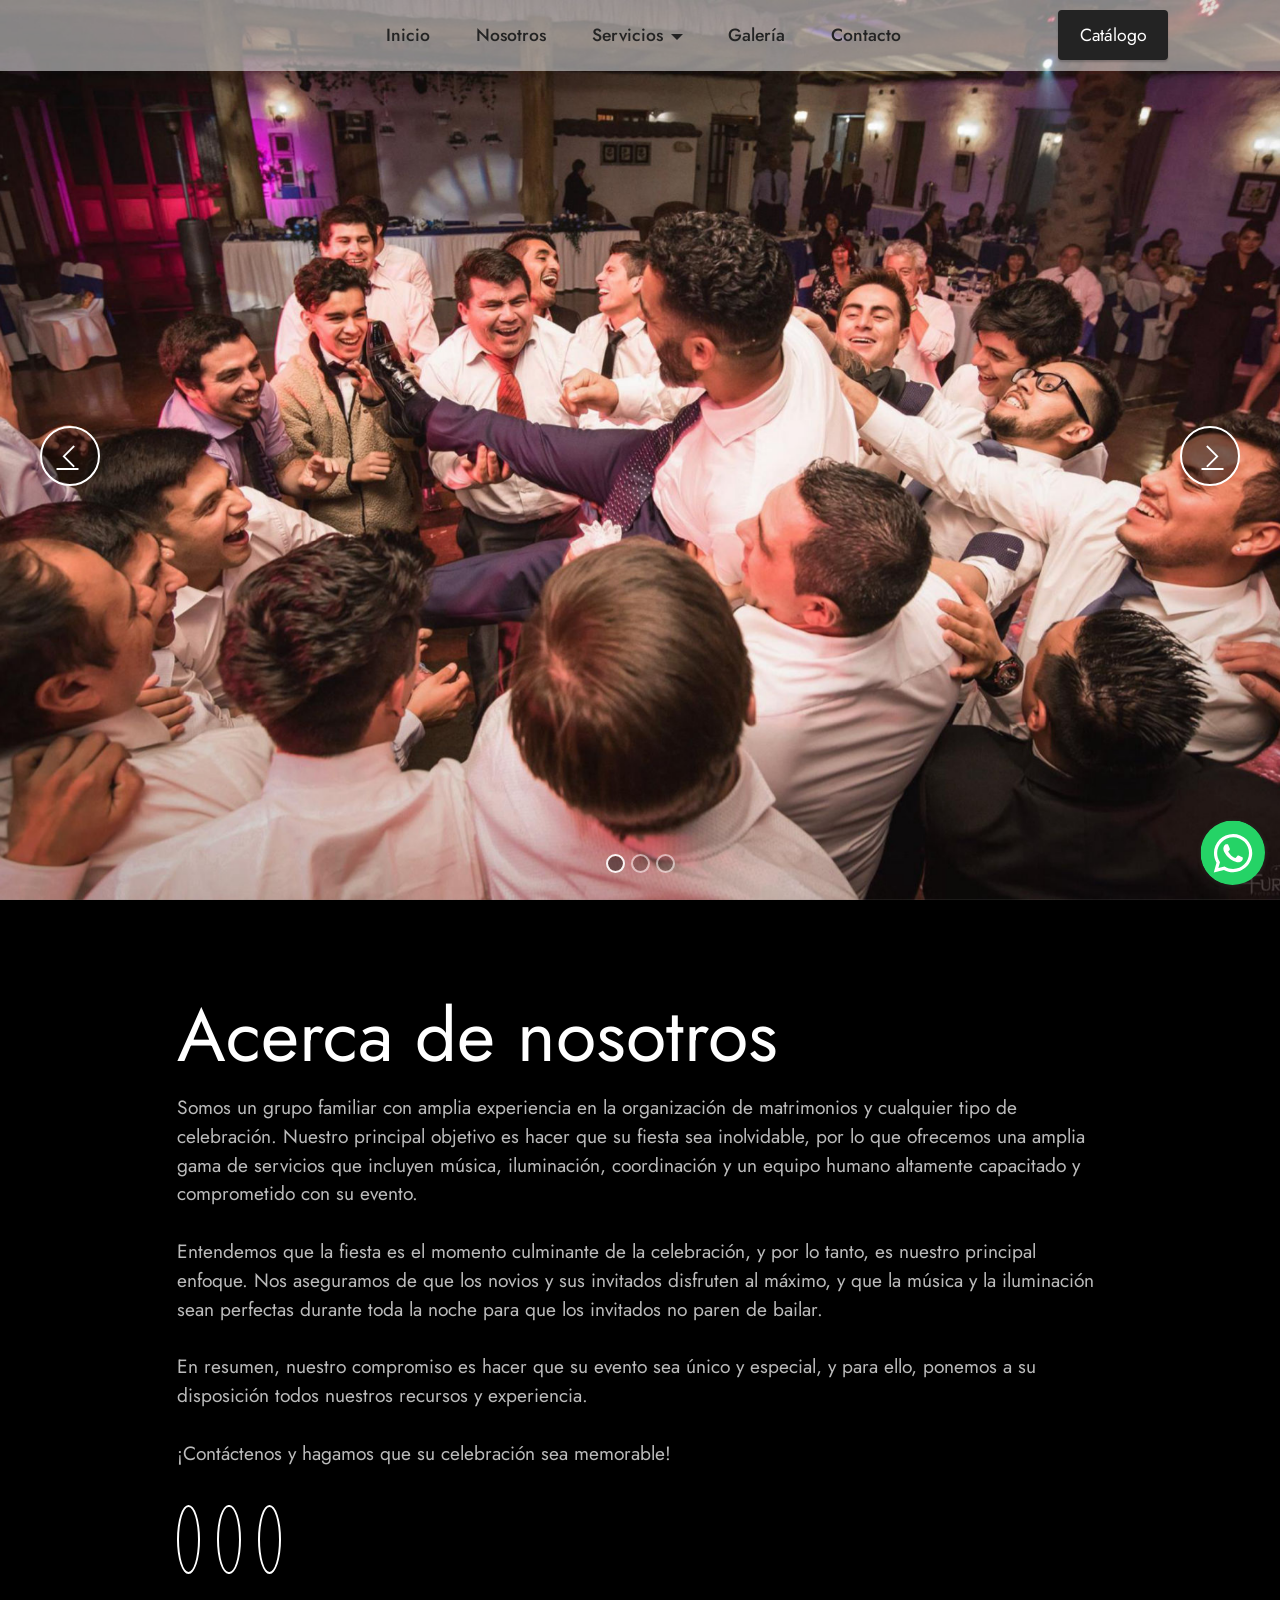
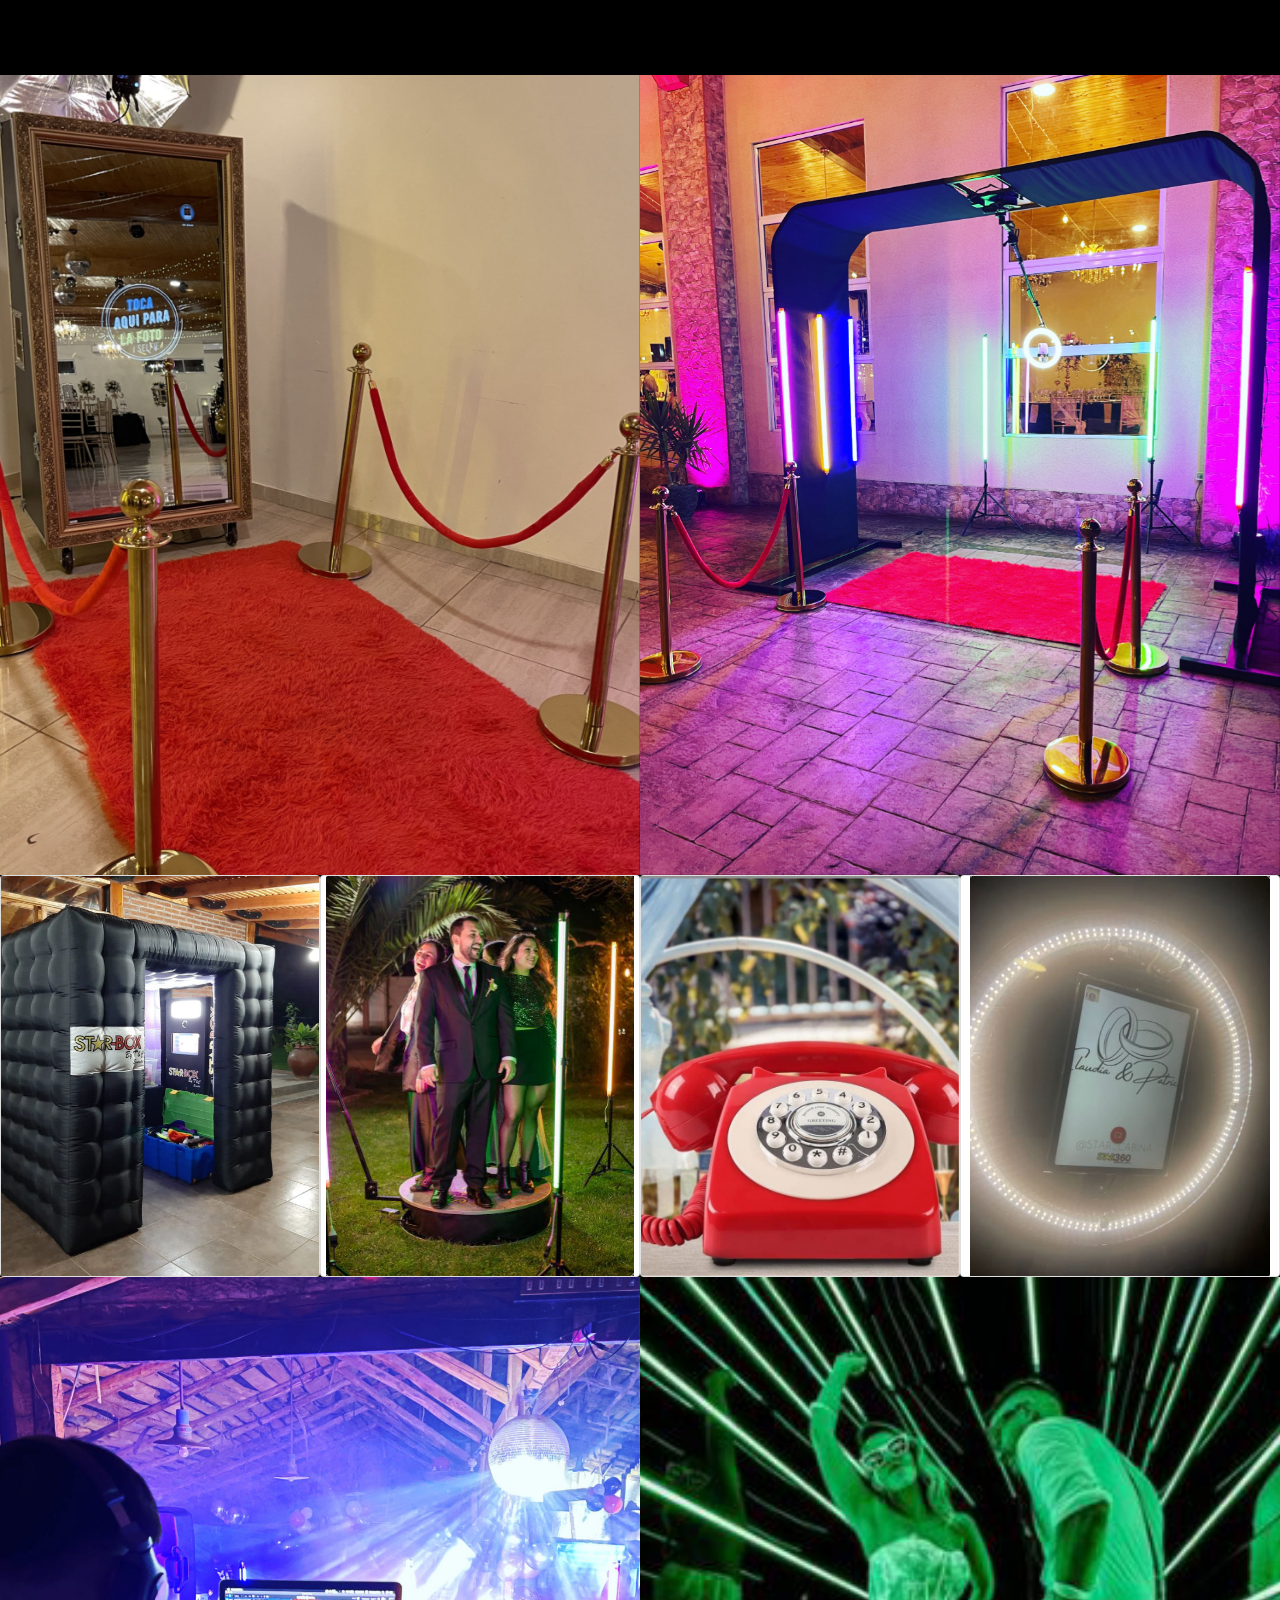
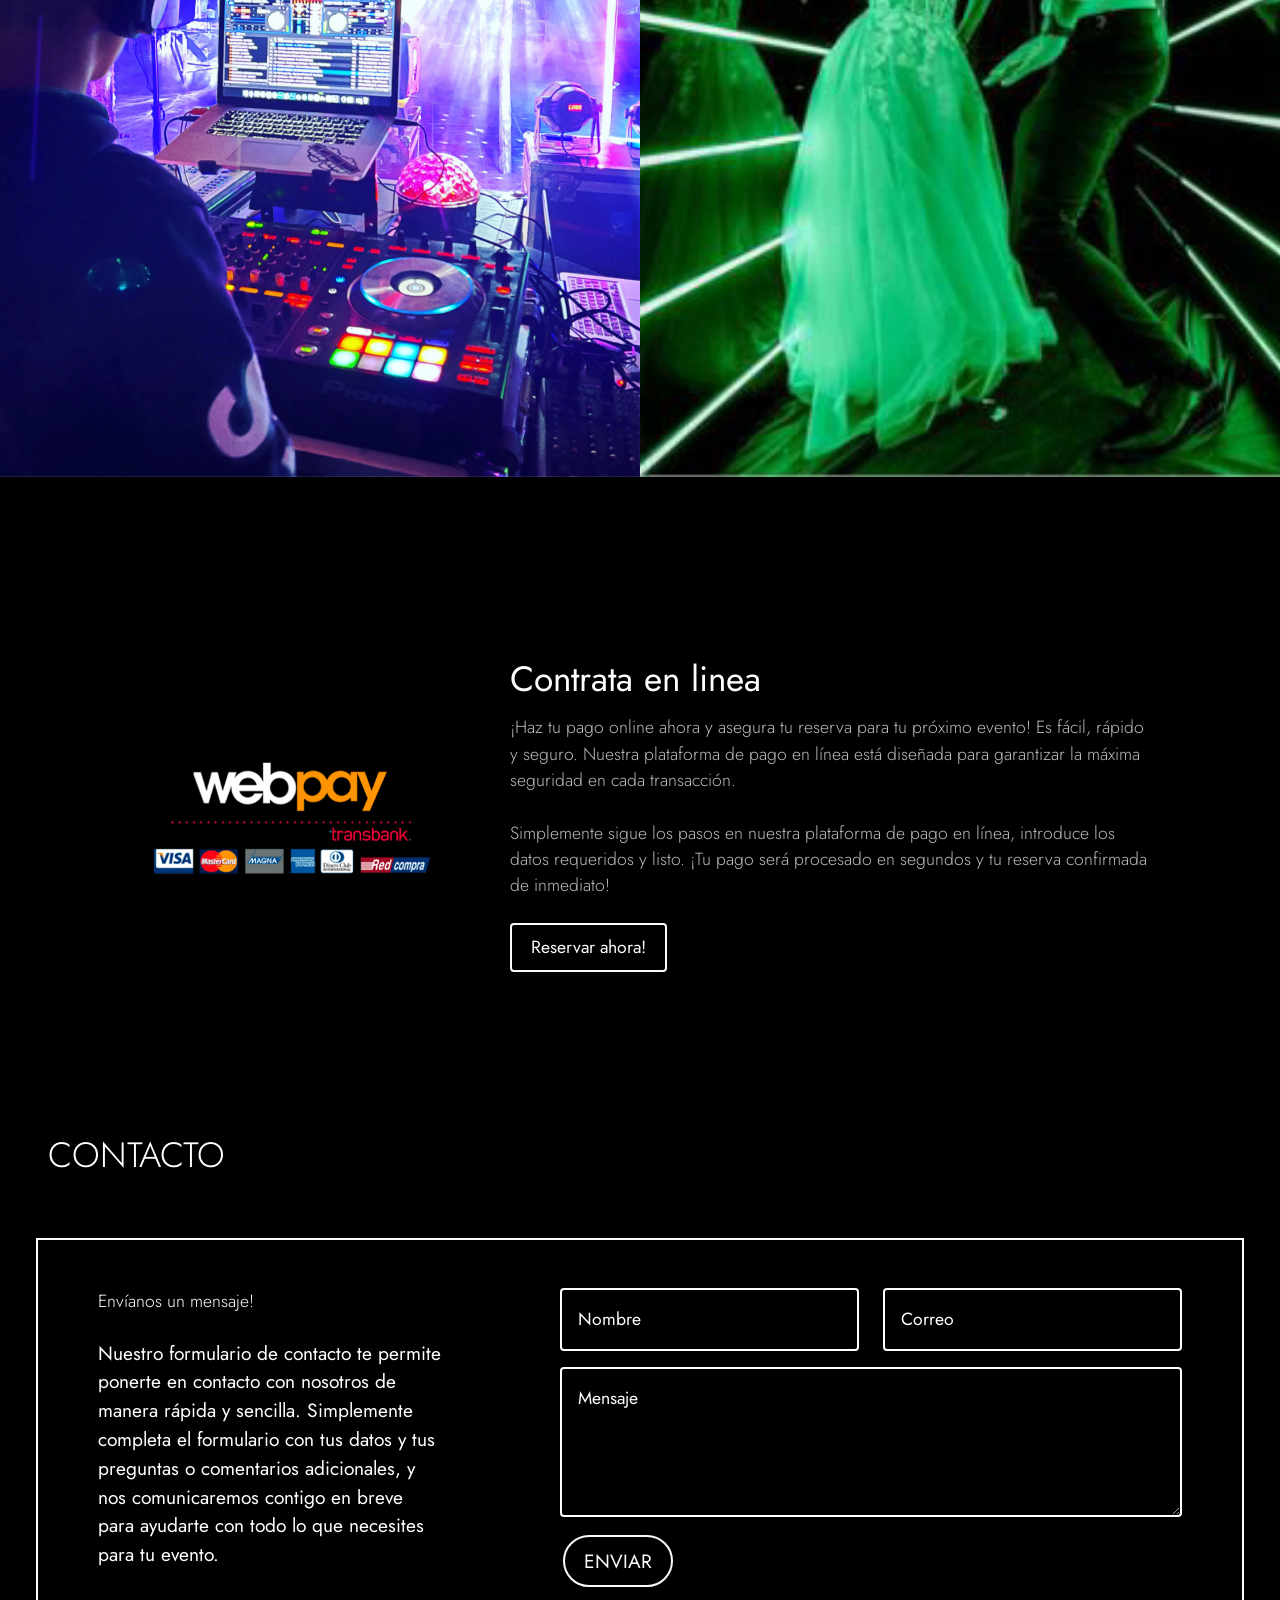
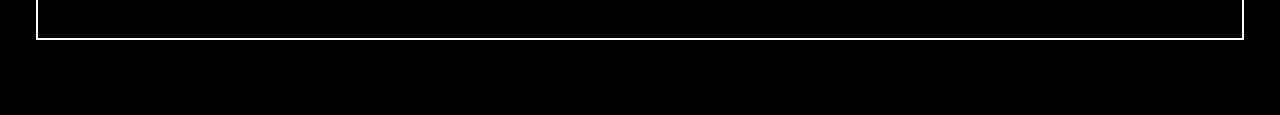
==== commit 7bad5aea: "Add files via upload" ====
--- a/index.html
+++ b/index.html
@@ -1,10 +1,10 @@
 <!DOCTYPE html>
 <html  >
 <head>
-  
+  <!-- Site made with Mobirise Website Builder v5.8.4, https://mobirise.com -->
   <meta charset="UTF-8">
   <meta http-equiv="X-UA-Compatible" content="IE=edge">
-  
+  <meta name="generator" content="Mobirise v5.8.4, mobirise.com">
   <meta name="viewport" content="width=device-width, initial-scale=1, minimum-scale=1">
   <link rel="shortcut icon" href="assets/images/logo-starbox-oficial-128x48.png" type="image/x-icon">
   <meta name="description" content="">
@@ -62,7 +62,7 @@
   
   <section data-bs-version="5.1" class="menu menu3 cid-tBbPDSIi0I" once="menu" id="menu3-32">
     
-    <nav class="navbar navbar-dropdown navbar-fixed-top navbar-expand-lg">
+    <nav class="navbar navbar-dropdown navbar-expand-lg">
         <div class="container">
             <div class="navbar-brand">
                 
@@ -77,23 +77,23 @@
                 </div>
             </button>
             <div class="collapse navbar-collapse" id="navbarSupportedContent">
-                <ul class="navbar-nav nav-dropdown nav-right navbar-nav-top-padding" data-app-modern-menu="true"><li class="nav-item"><a class="nav-link link text-black display-4" href="index.html#header13-2r">Nosotros</a></li><li class="nav-item"><a class="nav-link link text-black text-primary display-4" href="#">Galería</a></li>
-                    <li class="nav-item dropdown"><a class="nav-link link dropdown-toggle text-black display-4" href="#" data-toggle="dropdown-submenu" data-bs-toggle="dropdown" data-bs-auto-close="outside" aria-expanded="false">Servicios</a><div class="dropdown-menu" aria-labelledby="dropdown-124"><a class="dropdown-item text-black text-primary display-4" href="index.html#image03-2w">Iluminación</a><a class="show dropdown-item text-black text-primary display-4" href="index.html#image03-2w">Sonido</a><a class="dropdown-item text-black text-primary display-4" href="index.html#image03-2w">Animación</a><a class="dropdown-item text-black text-primary display-4" href="index.html#image01-30">DJ</a><a class="show dropdown-item text-black text-primary display-4" href="index.html#image01-30">Coordinadora</a></div></li>
+                <ul class="navbar-nav nav-dropdown navbar-nav-top-padding" data-app-modern-menu="true"><li class="nav-item"><a class="nav-link link text-black text-primary display-4" href="index.html#slider1-2q">Inicio</a></li><li class="nav-item"><a class="nav-link link text-black display-4" href="index.html#header13-2r">Nosotros</a></li><li class="nav-item dropdown"><a class="nav-link link dropdown-toggle text-black display-4" href="https://mobiri.se" data-toggle="dropdown-submenu" data-bs-toggle="dropdown" data-bs-auto-close="outside" aria-expanded="false">Servicios</a><div class="dropdown-menu" aria-labelledby="dropdown-124"><a class="dropdown-item text-black text-primary display-4" href="espejo-magico.html#content04-3h">Espejo mágico</a><a class="dropdown-item text-black display-4" href="index.html#image03-2w">Fiesta pro</a><div class="dropdown"><a class="show dropdown-item text-black dropdown-toggle display-4" href="index.html#image03-2w" data-toggle="dropdown-submenu" data-bs-toggle="dropdown" data-bs-auto-close="outside">Cam360</a><div class="dropdown-menu dropdown-submenu" data-bs-popper="none" aria-labelledby="dropdown-292"><a class="show dropdown-item text-black display-4" href="index.html#image03-2w">Plataforma</a><a class="show dropdown-item text-black display-4" href="index.html#image03-2w">Aérea</a></div></div><a class="dropdown-item text-black display-4" href="index.html#image03-2w">Cabina de fotos</a><a class="show dropdown-item text-black display-4" href="index.html#image01-30">Guestbook audio</a><a class="show dropdown-item text-black display-4" href="index.html#image01-30">Guestbook pro</a></div></li><li class="nav-item"><a class="nav-link link text-black display-4" href="#">Galería</a></li>
+                    
                     <li class="nav-item"><a class="nav-link link text-black display-4" href="index.html#form2-34">Contacto</a>
                     </li></ul>
                 <div class="icons-menu">
-                    <a class="iconfont-wrapper" href="#" target="_blank">
+                    <a class="iconfont-wrapper" href="https://mobiri.se" target="_blank">
                         <span class="p-2 mbr-iconfont socicon-facebook socicon"></span>
                     </a>
-                    <a class="iconfont-wrapper" href="#" target="_blank">
+                    <a class="iconfont-wrapper" href="https://mobiri.se" target="_blank">
                         <span class="p-2 mbr-iconfont socicon-twitter socicon"></span>
                     </a>
-                    <a class="iconfont-wrapper" href="#" target="_blank">
+                    <a class="iconfont-wrapper" href="https://mobiri.se" target="_blank">
                         <span class="p-2 mbr-iconfont socicon-instagram socicon"></span>
                     </a>
                     
                 </div>
-                
+                <div class="navbar-buttons mbr-section-btn"><a class="btn btn-black display-4" href="assets/files/CATALOGO-2023-2024.pdf" target="_blank">Catálogo</a></div>
             </div>
         </div>
     </nav>
@@ -101,40 +101,40 @@
 
 <section data-bs-version="5.1" class="slider1 cid-tBbKYyK7tf mbr-fullscreen" id="slider1-2q">
     
-    <div class="carousel slide carousel-fade" id="tBbZsMprsd" data-ride="carousel" data-bs-ride="carousel" data-interval="5000" data-bs-interval="5000">
+    <div class="carousel slide carousel-fade" id="tUZOiiz4Ru" data-ride="carousel" data-bs-ride="carousel" data-interval="5000" data-bs-interval="5000">
         <ol class="carousel-indicators">
-            <li data-slide-to="0" data-bs-slide-to="0" class="active" data-target="#tBbZsMprsd" data-bs-target="#tBbZsMprsd"></li>
-            <li data-slide-to="1" data-bs-slide-to="1" data-target="#tBbZsMprsd" data-bs-target="#tBbZsMprsd"></li>
-            <li data-slide-to="2" data-bs-slide-to="2" data-target="#tBbZsMprsd" data-bs-target="#tBbZsMprsd"></li>
+            <li data-slide-to="0" data-bs-slide-to="0" class="active" data-target="#tUZOiiz4Ru" data-bs-target="#tUZOiiz4Ru"></li>
+            <li data-slide-to="1" data-bs-slide-to="1" data-target="#tUZOiiz4Ru" data-bs-target="#tUZOiiz4Ru"></li>
+            <li data-slide-to="2" data-bs-slide-to="2" data-target="#tUZOiiz4Ru" data-bs-target="#tUZOiiz4Ru"></li>
         </ol>
         <div class="carousel-inner">
             <div class="carousel-item slider-image item active">
                 <div class="item-wrapper">
-                    <img class="d-block w-100" src="assets/images/matri-leoylise-1900x1268.jpg" alt="">
+                    <img class="d-block w-100" src="assets/images/matri-leoylise-1900x1268.jpg" alt="Mobirise Website Builder">
                     
                     
                 </div>
             </div>
             <div class="carousel-item slider-image item">
                 <div class="item-wrapper">
-                    <img class="d-block w-100" src="assets/images/ppozas-animando-antumalal-1900x1267.jpg" alt="">
+                    <img class="d-block w-100" src="assets/images/ppozas-animando-antumalal-1900x1267.jpg" alt="Mobirise Website Builder">
                     
                     
                 </div>
             </div>
             <div class="carousel-item slider-image item">
                 <div class="item-wrapper">
-                    <img class="d-block w-100" src="assets/images/matri-leonardo-y-lisette-2017-5-2000x1336.jpg" alt="">
-                    
-                    
-                </div>
-            </div>
-        </div>
-        <a class="carousel-control carousel-control-prev" role="button" data-slide="prev" data-bs-slide="prev" href="#tBbZsMprsd">
+                    <img class="d-block w-100" src="assets/images/matri-leonardo-y-lisette-2017-5-2000x1336.jpg" alt="Mobirise Website Builder">
+                    
+                    
+                </div>
+            </div>
+        </div>
+        <a class="carousel-control carousel-control-prev" role="button" data-slide="prev" data-bs-slide="prev" href="#tUZOiiz4Ru">
             <span class="mobi-mbri mobi-mbri-arrow-prev" aria-hidden="true"></span>
             <span class="sr-only visually-hidden">Previous</span>
         </a>
-        <a class="carousel-control carousel-control-next" role="button" data-slide="next" data-bs-slide="next" href="#tBbZsMprsd">
+        <a class="carousel-control carousel-control-next" role="button" data-slide="next" data-bs-slide="next" href="#tUZOiiz4Ru">
             <span class="mobi-mbri mobi-mbri-arrow-next" aria-hidden="true"></span>
             <span class="sr-only visually-hidden">Next</span>
         </a>
@@ -183,58 +183,7 @@
     </div>
 </section>
 
-<section data-bs-version="5.1" class="image03 photom4_image03 cid-tBbOfcSyCA" id="image03-2w">
-
-    
-
-    <div class="container-fluid">
-        <div class="row">
-            <div class="col-lg-4">
-                <div class="image-block">
-                    <img src="assets/images/img-1017-816x612.jpeg" alt="">
-                    <figcaption class="mbr-figure-caption mbr-figure-caption-over">
-                        <div class="wrap">
-                            <h4 class="pb-2 mbr-white mbr-bold align-center mbr-fonts-style display-7">
-                                ILUMINACIÓN</h4>
-
-                            <p class="pb-2 mbr-white align-center mbr-fonts-style display-4">
-                                Diseñamos un plan de iluminación acorde a sus necesidades y preferencias, cuidando cada detalle para crear el ambiente perfecto en su celebración. Desde la entrada hasta la pista de baile, cada rincón será iluminado de forma única y especial.</p>
-                        </div>
-                    </figcaption>
-                </div>
-            </div>
-
-            <div class="col-lg-4">
-                <div class="image-block">
-                    <img src="assets/images/mbr-1920x1275.jpg" alt="">
-                    <figcaption class="mbr-figure-caption mbr-figure-caption-over">
-                        <div class="wrap">
-                            <h4 class="pb-2 mbr-white mbr-bold align-center mbr-fonts-style display-7">
-                                SONIDO</h4>
-                            <p class="pb-2 mbr-white align-center mbr-fonts-style display-4">
-                                Nuestro servicio de sonido para eventos cuenta con profesionales altamente capacitados y equipos de alta calidad para garantizar que todo suene perfecto durante toda la noche. Nos enfocamos en personalizar el servicio de sonido de acuerdo a sus necesidades y preferencias para hacer de su evento una experiencia inolvidable.</p>
-                        </div>
-                    </figcaption>
-                </div>
-            </div>
-
-            <div class="col-lg-4">
-                <div class="image-block">
-                    <img src="assets/images/mbr-816x544.jpg" alt="">
-                    <figcaption class="mbr-figure-caption mbr-figure-caption-over">
-                        <div class="wrap">
-                            <h4 class="pb-2 mbr-white mbr-bold align-center mbr-fonts-style display-7">
-                                ANIMACIÓN</h4>
-                            <p class="pb-2 mbr-white align-center mbr-fonts-style display-4">Nuestro servicio de animación para eventos es la clave para que su celebración sea un éxito total. Ofrecemos una amplia variedad de actividades y juegos para hacer que su evento sea entretenido y divertido para todos. Desde dinámicas de grupo hasta coreografías, nos aseguramos de que haya una opción para cada gusto.</p>
-                        </div>
-                    </figcaption>
-                </div>
-            </div>
-        </div>
-    </div>
-</section>
-
-<section data-bs-version="5.1" class="image01 photom4_image01 cid-tBbPeAP5GN" id="image01-30">
+<section data-bs-version="5.1" class="image01 photom4_image01 cid-tUZEww49NC" id="image01-3b">
 
     
 
@@ -242,12 +191,115 @@
         <div class="row">
             <div class="col-lg-6">
                 <div class="image-block">
-                    <img src="assets/images/dj-felipe-eduardo-1-816x544.jpg" alt="">
+                    <a href="espejo-magico.html#content04-3h"><img src="assets/images/img-2273-1873x2497.jpeg" alt="espejo-magico"></a>
                     <figcaption class="mbr-figure-caption mbr-figure-caption-over">
                         <div class="wrap">
                             <h4 class="pb-2 mbr-white align-center mbr-fonts-style display-7"></h4>
                             <h3 class="pb-2 mbr-white mbr-semibold align-center mbr-fonts-style display-5">
-                                <div>DJ</div>
+                                <div>ESPEJO MÁGICO</div>
+                            </h3>
+                            <p class="pb-2 mbr-white align-center mbr-fonts-style display-4"></p>
+                        </div>
+                    </figcaption>
+                </div>
+            </div>
+
+            <div class="col-lg-6">
+                <div class="image-block">
+                    <img src="assets/images/camara360aerea-1873x2341.jpg" alt="camara-360-aerea">
+                    <figcaption class="mbr-figure-caption mbr-figure-caption-over">
+                        <div class="wrap">
+                            <h4 class="pb-2 mbr-white align-center mbr-fonts-style display-7"></h4>
+                            <h3 class="pb-2 mbr-white mbr-semibold align-center mbr-fonts-style display-5">CAM 360°</h3>
+                            <p class="pb-2 mbr-white align-center mbr-fonts-style display-4">Aerea</p>
+                        </div>
+                    </figcaption>
+                </div>
+            </div>
+        </div>
+    </div>
+</section>
+
+<section data-bs-version="5.1" class="image07 photom4_image07 cid-tUZIHBYE1D" id="image07-3e">
+
+    
+
+    <div class="container-fluid">
+        <div class="row">
+            <div class="card col-lg-3 col-md-6">
+
+                <div class="image-block">
+                    <img src="assets/images/fotocabina-936x702.jpg" alt="Mobirise">
+                    <figcaption class="mbr-figure-caption mbr-figure-caption-over">
+                        <div class="wrap">
+                            <h4 class="mbr-white align-center mbr-fonts-style display-7">
+                                ARTWORK</h4>
+                        </div>
+                    </figcaption>
+                </div>
+            </div>
+
+            <div class="card col-lg-3 col-md-6">
+                <div class="image-block">
+                    <img src="assets/images/camara360-397x517.jpg" alt="Mobirise">
+                    <figcaption class="mbr-figure-caption mbr-figure-caption-over">
+                        <div class="wrap">
+                            <h4 class="mbr-white align-center mbr-fonts-style display-7">
+                                PHOTOGRAPHY</h4>
+                        </div>
+                    </figcaption>
+                </div>
+
+            </div>
+
+            <div class="card col-lg-3 col-md-6">
+                <div class="image-block">
+                    <img src="assets/images/img-1104-936x917.jpg" alt="Mobirise">
+                    <figcaption class="mbr-figure-caption mbr-figure-caption-over">
+                        <div class="wrap">
+                            <h4 class="mbr-white align-center mbr-fonts-style display-7">
+                                COVERAGE</h4>
+
+                        </div>
+                    </figcaption>
+                </div>
+
+            </div>
+
+            <div class="card col-lg-3 col-md-6">
+                <div class="image-block">
+                    <img src="assets/images/guestbook-video-440x587.jpg" alt="Mobirise">
+                    <figcaption class="mbr-figure-caption mbr-figure-caption-over">
+                        <div class="wrap">
+                            <h4 class="mbr-white align-center mbr-fonts-style display-7">
+                                ARTWORK</h4>
+                        </div>
+                    </figcaption>
+                </div>
+
+            </div>
+
+        </div>
+
+    </div>
+
+
+</section>
+
+<section data-bs-version="5.1" class="image01 photom4_image01 cid-tBbPeAP5GN" id="image01-30">
+
+    
+
+    <div class="container-fluid">
+        <div class="row">
+            <div class="col-lg-6">
+                <div class="image-block">
+                    <img src="assets/images/fiestapro-1873x1405.jpg" alt="Mobirise">
+                    <figcaption class="mbr-figure-caption mbr-figure-caption-over">
+                        <div class="wrap">
+                            <h4 class="pb-2 mbr-white align-center mbr-fonts-style display-7"></h4>
+                            <h3 class="pb-2 mbr-white mbr-semibold align-center mbr-fonts-style display-5">
+                                <div>FIESTAS PRO</div>
                             </h3>
                             <p class="pb-2 mbr-white align-center mbr-fonts-style display-4">Nuestro servicio de DJ para eventos es la mejor opción para hacer de su celebración una fiesta inolvidable. Contamos con un equipo de DJs altamente capacitados para mezclar la mejor música y hacer que todos bailen sin parar.
 <br>Adaptamos la música a sus preferencias y a la temática del evento para garantizar una experiencia única y personalizada.</p>
@@ -258,11 +310,11 @@
 
             <div class="col-lg-6">
                 <div class="image-block">
-                    <img src="assets/images/cliente-y-organizador-de-eventos-998x667.jpg" alt="">
+                    <img src="assets/images/tunelinfinity-509x338.jpg" alt="Mobirise">
                     <figcaption class="mbr-figure-caption mbr-figure-caption-over">
                         <div class="wrap">
                             <h4 class="pb-2 mbr-white align-center mbr-fonts-style display-7"></h4>
-                            <h3 class="pb-2 mbr-white mbr-semibold align-center mbr-fonts-style display-5">Coordinadora</h3>
+                            <h3 class="pb-2 mbr-white mbr-semibold align-center mbr-fonts-style display-5">TUNEL INFINITY</h3>
                             <p class="pb-2 mbr-white align-center mbr-fonts-style display-4">
                                 Nuestro servicio de coordinadora para eventos es la mejor opción para hacer que su celebración sea un éxito sin preocupaciones.&nbsp;Nos enfocamos en personalizar el servicio de coordinación de acuerdo a sus necesidades y preferencias, para que pueda disfrutar su evento sin preocupaciones. Desde la logística hasta la decoración, nos aseguramos de que todo esté perfectamente coordinado para crear el ambiente ideal que desea.</p>
                         </div>
@@ -281,9 +333,9 @@
     <div class="container">
         <div class="content-wrapper">
             <div class="row align-items-center">
-                <div class="col-12 col-lg-6">
+                <div class="col-12 col-lg-4">
                     <div class="image-wrapper">
-                        <img src="assets/images/webpay-footer-520x200.png" alt="">
+                        <img src="assets/images/webpay-footer-520x200.png" alt="Mobirise Website Builder">
                     </div>
                 </div>
                 <div class="col-12 col-lg">
@@ -293,7 +345,7 @@
                         <p class="mbr-text mbr-fonts-style mb-4 display-4">¡Haz tu pago online ahora y asegura tu reserva para tu próximo evento! Es fácil, rápido y seguro. Nuestra plataforma de pago en línea está diseñada para garantizar la máxima seguridad en cada transacción.
 <br>
 <br>Simplemente sigue los pasos en nuestra plataforma de pago en línea, introduce los datos requeridos y listo. ¡Tu pago será procesado en segundos y tu reserva confirmada de inmediato!</p>
-                        <div class="mbr-section-btn mt-3"><a class="btn btn-white-outline display-4" href="#">Pagar ahora!</a></div>
+                        <div class="mbr-section-btn mt-3"><a class="btn btn-white-outline display-4" href="https://mobiri.se">Reservar ahora!</a></div>
                     </div>
                 </div>
             </div>
@@ -321,12 +373,12 @@
 		<div class="row row2">
 			<div class="col-md-12 align-left mbr-white col-lg-4">
 				<h2 class="mbr-bold pb-3 mbr-fonts-style display-4">Envíanos un mensaje!</h2>
-				<p class="mbr-text mbr-fonts-style display-7">Nuestro formulario de contacto te permite ponerte en contacto con nosotros de manera rápida y sencilla. Simplemente completa el formulario con tus datos y tus preguntas o comentarios adicionales, y uno de nuestros representantes se comunicará contigo en breve para ayudarte con todo lo que necesites para tu evento.</p>
+				<p class="mbr-text mbr-fonts-style display-7">Nuestro formulario de contacto te permite ponerte en contacto con nosotros de manera rápida y sencilla. Simplemente completa el formulario con tus datos y tus preguntas o comentarios adicionales, y nos comunicaremos contigo en breve para ayudarte con todo lo que necesites para tu evento.</p>
 			</div>
 
 			<div class="col-lg-7 col-md-12 my-auto mbr-form" data-form-type="formoid">
 				<!--Formbuilder Form-->
-				<form action="https://mobirise.eu/" method="POST" class="mbr-form form-with-styler" data-form-title="Form Name"><input type="hidden" name="email" data-form-email="true" value="L0/xzAfeu5SJ0OhAdLQxl4DO4wDdfeUtKgbBMiB1LwMCmUFW4kvn3jIzPWxZiBXLBzhazw5mjvepty9AeOQIvDQmOYvwORH29TN68QARXapGmoxSV8pNigVhK8TdmiGx.d9al2LmR/Q8GbhUff42KD39kizVjuuobEcgJoTOj6l9+pZmDuUY0Ydo/UXyjKfwkgFnxJenOWXvyGpDWJ975ZhO5Fskeo87ocgTvBHD6HA0ba/g7f/m73onSYyXxJwfd">
+				<form action="https://mobirise.eu/" method="POST" class="mbr-form form-with-styler" data-form-title="Form Name"><input type="hidden" name="email" data-form-email="true" value="InpIDoqp/QE6PpQBr6jijCksplxf5ZXheUore/klIbEQ3AEdm5FwTnBB0E78QEkqhRiXasRPNuuZYG1GUUlyjPi7FTpHWDxnusR34NUzzQt7sR46koPcZlRgQZ/1gms/.HBooxT9sCkjbXCxuXxCAxuNvS7f0PvViTLJ4Y3ksOVz2awexTfD4DJL+6ivVRSJnAOFL1HxwHNtDMyyRfjRYVoLsklSbPYO6GHgOhMZpArDtEJQ9gvj1hXdyUJ5HnG8I">
 					<div class="row">
 						<div hidden="hidden" data-form-alert="" class="alert alert-success col-12">Thanks for filling out
 							the form!</div>
--- a/assets/mobirise/css/mbr-additional.css
+++ b/assets/mobirise/css/mbr-additional.css
@@ -835,17 +835,17 @@
 .cid-tBbLJnFVUy .social-row {
   color: #bbbbbb;
 }
-.cid-tBbOfcSyCA {
-  background: #ffffff;
+.cid-tUZEww49NC {
+  background: #000000;
   padding-top: 0px;
   padding-bottom: 0px;
 }
-.cid-tBbOfcSyCA .image-block {
+.cid-tUZEww49NC .image-block {
   margin: auto;
-  height: 500px;
+  height: 800px;
   overflow: hidden;
 }
-.cid-tBbOfcSyCA .image-block:before {
+.cid-tUZEww49NC .image-block:before {
   content: '';
   position: absolute;
   width: 100%;
@@ -858,22 +858,22 @@
   pointer-events: none;
   z-index: 2;
 }
-.cid-tBbOfcSyCA .image-block:hover:before {
+.cid-tUZEww49NC .image-block:hover:before {
   opacity: 0.4;
 }
-.cid-tBbOfcSyCA .image-block:hover .wrap {
+.cid-tUZEww49NC .image-block:hover .wrap {
   opacity: 1;
 }
-.cid-tBbOfcSyCA .image-block:hover img {
+.cid-tUZEww49NC .image-block:hover img {
   transform: scale(1.05);
 }
-.cid-tBbOfcSyCA h4 {
+.cid-tUZEww49NC h4 {
   letter-spacing: 2px;
 }
-.cid-tBbOfcSyCA figcaption {
+.cid-tUZEww49NC figcaption {
   position: relative;
 }
-.cid-tBbOfcSyCA figcaption .wrap {
+.cid-tUZEww49NC figcaption .wrap {
   position: absolute;
   bottom: 2rem;
   width: 100%;
@@ -882,18 +882,79 @@
   transition: all 0.3s;
   z-index: 3;
 }
-.cid-tBbOfcSyCA img {
+.cid-tUZEww49NC img {
   width: 100%;
   height: 100%;
   transition: all 3s;
   object-fit: cover;
 }
-.cid-tBbOfcSyCA .col-lg-4 {
+.cid-tUZEww49NC .col-lg-6 {
   padding: 0;
 }
 @media (max-width: 992px) {
-  .cid-tBbOfcSyCA .image-block {
+  .cid-tUZEww49NC .image-block {
     height: 400px;
+  }
+}
+.cid-tUZIHBYE1D {
+  background: #000000;
+  padding-top: 0px;
+  padding-bottom: 0px;
+}
+.cid-tUZIHBYE1D .image-block {
+  margin: auto;
+  height: 400px;
+  overflow: hidden;
+}
+.cid-tUZIHBYE1D .image-block:before {
+  content: '';
+  position: absolute;
+  width: 100%;
+  height: 100%;
+  background-color: black;
+  opacity: 0;
+  left: 0;
+  top: 0;
+  transition: all 0.3s;
+  pointer-events: none;
+  z-index: 2;
+}
+.cid-tUZIHBYE1D .image-block:hover:before {
+  opacity: 0.2;
+}
+.cid-tUZIHBYE1D .image-block:hover .wrap {
+  opacity: 1;
+}
+.cid-tUZIHBYE1D h4 {
+  letter-spacing: 2px;
+}
+.cid-tUZIHBYE1D figcaption {
+  position: relative;
+}
+.cid-tUZIHBYE1D figcaption .wrap {
+  position: absolute;
+  bottom: 2rem;
+  width: 100%;
+  opacity: 0;
+  padding: 1rem;
+  transition: all 0.3s;
+  z-index: 3;
+}
+.cid-tUZIHBYE1D img {
+  width: 100%;
+  height: 100%;
+  transition: all 3s;
+  object-fit: cover;
+}
+.cid-tUZIHBYE1D .card {
+  padding: 0;
+}
+@media (max-width: 767px) {
+  .cid-tUZIHBYE1D .wrap {
+    opacity: 1 !important;
+  }
+  .cid-tUZIHBYE1D .image-block:before {
+    opacity: 0.2 !important;
   }
 }
 .cid-tBbPeAP5GN {
@@ -1011,12 +1072,11 @@
 .cid-tBbPwEgCcP .mbr-section-btn {
   color: #bbbbbb;
 }
-.cid-tBbPDSIi0I {
-  z-index: 1000;
-  width: 100%;
-}
-.cid-tBbPDSIi0I nav.navbar {
-  position: fixed;
+.cid-tBbPDSIi0I .navbar-dropdown {
+  position: relative !important;
+}
+.cid-tBbPDSIi0I .navbar-dropdown {
+  position: absolute !important;
 }
 .cid-tBbPDSIi0I .dropdown-item:before {
   font-family: Moririse2 !important;
@@ -1130,7 +1190,7 @@
   min-height: 70px;
   transition: all 0.3s;
   border-bottom: 1px solid transparent;
-  background: rgba(255, 255, 255, 0.2);
+  background: rgba(255, 255, 255, 0.5);
 }
 .cid-tBbPDSIi0I .navbar.opened {
   transition: all 0.3s;
@@ -1306,7 +1366,7 @@
   width: 30px;
   height: 2px;
   border-right: 5px;
-  background-color: #000000;
+  background-color: #ffffff;
 }
 .cid-tBbPDSIi0I button.navbar-toggler .hamburger span:nth-child(1) {
   top: 0;
@@ -1348,7 +1408,6 @@
 }
 .cid-tBbPDSIi0I .navbar-dropdown {
   padding: 0 1rem;
-  position: fixed;
 }
 .cid-tBbPDSIi0I a.nav-link {
   display: flex;
@@ -1515,3 +1574,590 @@
 .cid-tBbVPuQrH2 H1 {
   color: #ffffff;
 }
+.cid-tUZJSEk741 {
+  background-color: #000000;
+}
+.cid-tUZJSEk741 h3 {
+  width: fit-content;
+  position: relative;
+  margin: auto;
+  margin-bottom: 1.4rem;
+  letter-spacing: 6px;
+}
+.cid-tUZJSEk741 h3:before {
+  position: absolute;
+  content: '';
+  left: -60px;
+  top: 0;
+  margin: auto;
+  bottom: 0;
+  width: 40px;
+  height: 1px;
+  background: currentColor;
+}
+.cid-tUZJSEk741 h3:after {
+  position: absolute;
+  content: '';
+  right: -60px;
+  top: 0;
+  margin: auto;
+  bottom: 0;
+  width: 40px;
+  height: 1px;
+  background: currentColor;
+}
+.cid-tUZJSEk741 .mbr-text,
+.cid-tUZJSEk741 .mbr-section-btn {
+  color: #767676;
+}
+@media (max-width: 768px) {
+  .cid-tUZJSEk741 h3:before,
+  .cid-tUZJSEk741 h3:after {
+    display: none;
+  }
+}
+.cid-tUZJSEk741 .mbr-fallback-image.disabled {
+  display: none;
+}
+.cid-tUZJSEk741 .mbr-fallback-image {
+  display: block;
+  background-size: cover;
+  background-position: center center;
+  width: 100%;
+  height: 100%;
+  position: absolute;
+  top: 0;
+}
+.cid-tUZJSEk741 H1 {
+  color: #fafafa;
+}
+.cid-tUZJSEk741 H3 {
+  color: #ffffff;
+}
+.cid-tBbPDSIi0I .navbar-dropdown {
+  position: relative !important;
+}
+.cid-tBbPDSIi0I .navbar-dropdown {
+  position: absolute !important;
+}
+.cid-tBbPDSIi0I .dropdown-item:before {
+  font-family: Moririse2 !important;
+  content: "\e966";
+  display: inline-block;
+  width: 0;
+  position: absolute;
+  left: 1rem;
+  top: 0.5rem;
+  margin-right: 0.5rem;
+  line-height: 1;
+  font-size: inherit;
+  vertical-align: middle;
+  text-align: center;
+  overflow: hidden;
+  transform: scale(0, 1);
+  transition: all 0.25s ease-in-out;
+}
+.cid-tBbPDSIi0I .dropdown-menu {
+  padding: 0;
+  border-radius: 4px;
+  box-shadow: 0 1px 3px 0 rgba(0, 0, 0, 0.1);
+}
+.cid-tBbPDSIi0I .dropdown-item {
+  border-bottom: 1px solid #e6e6e6;
+}
+.cid-tBbPDSIi0I .dropdown-item:hover,
+.cid-tBbPDSIi0I .dropdown-item:focus {
+  background: #6592e6 !important;
+  color: white !important;
+}
+.cid-tBbPDSIi0I .dropdown-item:hover span {
+  color: white;
+}
+.cid-tBbPDSIi0I .dropdown-item:first-child {
+  border-top-left-radius: 4px;
+  border-top-right-radius: 4px;
+}
+.cid-tBbPDSIi0I .dropdown-item:last-child {
+  border-bottom: none;
+  border-bottom-left-radius: 4px;
+  border-bottom-right-radius: 4px;
+}
+.cid-tBbPDSIi0I .nav-dropdown .link {
+  padding: 0 0.3em !important;
+  margin: 0.667em 1em !important;
+}
+.cid-tBbPDSIi0I .nav-dropdown .link.dropdown-toggle::after {
+  margin-left: 0.5rem;
+  margin-top: 0.2rem;
+}
+.cid-tBbPDSIi0I .nav-link {
+  position: relative;
+}
+.cid-tBbPDSIi0I .container {
+  display: flex;
+  margin: auto;
+  flex-wrap: nowrap;
+}
+@media (max-width: 991px) {
+  .cid-tBbPDSIi0I .container {
+    flex-wrap: wrap;
+  }
+}
+.cid-tBbPDSIi0I .container-fluid {
+  flex-wrap: nowrap;
+}
+@media (max-width: 991px) {
+  .cid-tBbPDSIi0I .container-fluid {
+    flex-wrap: wrap;
+  }
+}
+.cid-tBbPDSIi0I .iconfont-wrapper {
+  color: #000000 !important;
+  font-size: 1.5rem;
+  padding-right: 0.5rem;
+}
+.cid-tBbPDSIi0I .dropdown-menu,
+.cid-tBbPDSIi0I .navbar.opened {
+  background: #ffffff !important;
+}
+.cid-tBbPDSIi0I .nav-item:focus,
+.cid-tBbPDSIi0I .nav-link:focus {
+  outline: none;
+}
+.cid-tBbPDSIi0I .dropdown .dropdown-menu .dropdown-item {
+  width: auto;
+  transition: all 0.25s ease-in-out;
+}
+.cid-tBbPDSIi0I .dropdown .dropdown-menu .dropdown-item::after {
+  right: 0.5rem;
+}
+.cid-tBbPDSIi0I .dropdown .dropdown-menu .dropdown-item .mbr-iconfont {
+  margin-right: 0.5rem;
+  vertical-align: sub;
+}
+.cid-tBbPDSIi0I .dropdown .dropdown-menu .dropdown-item .mbr-iconfont:before {
+  display: inline-block;
+  transform: scale(1, 1);
+  transition: all 0.25s ease-in-out;
+}
+.cid-tBbPDSIi0I .collapsed .dropdown-menu .dropdown-item:before {
+  display: none;
+}
+.cid-tBbPDSIi0I .collapsed .dropdown .dropdown-menu .dropdown-item {
+  padding: 0.235em 1.5em 0.235em 1.5em !important;
+  transition: none;
+  margin: 0 !important;
+}
+.cid-tBbPDSIi0I .navbar {
+  min-height: 70px;
+  transition: all 0.3s;
+  border-bottom: 1px solid transparent;
+  background: rgba(255, 255, 255, 0.5);
+}
+.cid-tBbPDSIi0I .navbar.opened {
+  transition: all 0.3s;
+}
+.cid-tBbPDSIi0I .navbar .dropdown-item {
+  padding: 0.5rem 1.8rem;
+}
+.cid-tBbPDSIi0I .navbar .navbar-logo img {
+  width: auto;
+}
+.cid-tBbPDSIi0I .navbar .navbar-collapse {
+  justify-content: flex-end;
+  z-index: 1;
+}
+.cid-tBbPDSIi0I .navbar.collapsed {
+  justify-content: center;
+}
+.cid-tBbPDSIi0I .navbar.collapsed .nav-item .nav-link::before {
+  display: none;
+}
+.cid-tBbPDSIi0I .navbar.collapsed.opened .dropdown-menu {
+  top: 0;
+}
+.cid-tBbPDSIi0I .navbar.collapsed .dropdown-menu .dropdown-submenu {
+  left: 0 !important;
+}
+.cid-tBbPDSIi0I .navbar.collapsed .dropdown-menu .dropdown-item:after {
+  right: auto;
+}
+.cid-tBbPDSIi0I .navbar.collapsed .dropdown-menu .dropdown-toggle[data-toggle="dropdown-submenu"]:after {
+  margin-left: 0.5rem;
+  margin-top: 0.2rem;
+  border-top: 0.35em solid;
+  border-right: 0.35em solid transparent;
+  border-left: 0.35em solid transparent;
+  border-bottom: 0;
+  top: 41%;
+}
+.cid-tBbPDSIi0I .navbar.collapsed ul.navbar-nav li {
+  margin: auto;
+}
+.cid-tBbPDSIi0I .navbar.collapsed .dropdown-menu .dropdown-item {
+  padding: 0.25rem 1.5rem;
+  text-align: center;
+}
+.cid-tBbPDSIi0I .navbar.collapsed .icons-menu {
+  padding-left: 0;
+  padding-right: 0;
+  padding-top: 0.5rem;
+  padding-bottom: 0.5rem;
+}
+@media (max-width: 991px) {
+  .cid-tBbPDSIi0I .navbar .nav-item .nav-link::before {
+    display: none;
+  }
+  .cid-tBbPDSIi0I .navbar.opened .dropdown-menu {
+    top: 0;
+  }
+  .cid-tBbPDSIi0I .navbar .dropdown-menu .dropdown-submenu {
+    left: 0 !important;
+  }
+  .cid-tBbPDSIi0I .navbar .dropdown-menu .dropdown-item:after {
+    right: auto;
+  }
+  .cid-tBbPDSIi0I .navbar .dropdown-menu .dropdown-toggle[data-toggle="dropdown-submenu"]:after {
+    margin-left: 0.5rem;
+    margin-top: 0.2rem;
+    border-top: 0.35em solid;
+    border-right: 0.35em solid transparent;
+    border-left: 0.35em solid transparent;
+    border-bottom: 0;
+    top: 40%;
+  }
+  .cid-tBbPDSIi0I .navbar .navbar-logo img {
+    height: 3rem !important;
+  }
+  .cid-tBbPDSIi0I .navbar ul.navbar-nav li {
+    margin: auto;
+  }
+  .cid-tBbPDSIi0I .navbar .dropdown-menu .dropdown-item {
+    padding: 0.25rem 1.5rem !important;
+    text-align: center;
+  }
+  .cid-tBbPDSIi0I .navbar .navbar-brand {
+    flex-shrink: initial;
+    flex-basis: auto;
+    word-break: break-word;
+    padding-right: 2rem;
+  }
+  .cid-tBbPDSIi0I .navbar .navbar-toggler {
+    flex-basis: auto;
+  }
+  .cid-tBbPDSIi0I .navbar .icons-menu {
+    padding-left: 0;
+    padding-top: 0.5rem;
+    padding-bottom: 0.5rem;
+  }
+}
+@media (max-width: 991px) and (max-width: 767px) {
+  .cid-tBbPDSIi0I .navbar .navbar-brand {
+    width: calc(100% - 31px);
+  }
+}
+.cid-tBbPDSIi0I .navbar.navbar-short {
+  min-height: 60px;
+}
+.cid-tBbPDSIi0I .navbar.navbar-short .navbar-logo img {
+  height: 2.5rem !important;
+}
+.cid-tBbPDSIi0I .navbar.navbar-short .navbar-brand {
+  min-height: 60px;
+  padding: 0;
+}
+.cid-tBbPDSIi0I .navbar-brand {
+  min-height: 70px;
+  flex-shrink: 0;
+  align-items: center;
+  margin-right: 0;
+  padding: 10px 0;
+  transition: all 0.3s;
+  word-break: break-word;
+  z-index: 1;
+}
+.cid-tBbPDSIi0I .navbar-brand .navbar-caption {
+  line-height: inherit !important;
+}
+.cid-tBbPDSIi0I .navbar-brand .navbar-logo a {
+  outline: none;
+}
+.cid-tBbPDSIi0I .dropdown-item.active,
+.cid-tBbPDSIi0I .dropdown-item:active {
+  background-color: transparent;
+}
+.cid-tBbPDSIi0I .navbar-expand-lg .navbar-nav .nav-link {
+  padding: 0;
+}
+.cid-tBbPDSIi0I .nav-dropdown .link.dropdown-toggle {
+  margin-right: 1.667em;
+}
+.cid-tBbPDSIi0I .nav-dropdown .link.dropdown-toggle[aria-expanded="true"] {
+  margin-right: 0;
+  padding: 0.667em 1.667em;
+}
+.cid-tBbPDSIi0I .navbar.navbar-expand-lg .dropdown .dropdown-menu {
+  background: #ffffff;
+}
+.cid-tBbPDSIi0I .navbar.navbar-expand-lg .dropdown .dropdown-menu .dropdown-submenu {
+  margin: 0;
+  left: 100%;
+}
+.cid-tBbPDSIi0I .navbar .dropdown.open > .dropdown-menu {
+  display: block;
+}
+.cid-tBbPDSIi0I ul.navbar-nav {
+  flex-wrap: wrap;
+}
+.cid-tBbPDSIi0I .navbar-buttons {
+  text-align: center;
+  min-width: 170px;
+}
+.cid-tBbPDSIi0I button.navbar-toggler {
+  outline: none;
+  width: 31px;
+  height: 20px;
+  cursor: pointer;
+  transition: all 0.2s;
+  position: relative;
+  align-self: center;
+}
+.cid-tBbPDSIi0I button.navbar-toggler .hamburger span {
+  position: absolute;
+  right: 0;
+  width: 30px;
+  height: 2px;
+  border-right: 5px;
+  background-color: #ffffff;
+}
+.cid-tBbPDSIi0I button.navbar-toggler .hamburger span:nth-child(1) {
+  top: 0;
+  transition: all 0.2s;
+}
+.cid-tBbPDSIi0I button.navbar-toggler .hamburger span:nth-child(2) {
+  top: 8px;
+  transition: all 0.15s;
+}
+.cid-tBbPDSIi0I button.navbar-toggler .hamburger span:nth-child(3) {
+  top: 8px;
+  transition: all 0.15s;
+}
+.cid-tBbPDSIi0I button.navbar-toggler .hamburger span:nth-child(4) {
+  top: 16px;
+  transition: all 0.2s;
+}
+.cid-tBbPDSIi0I nav.opened .hamburger span:nth-child(1) {
+  top: 8px;
+  width: 0;
+  opacity: 0;
+  right: 50%;
+  transition: all 0.2s;
+}
+.cid-tBbPDSIi0I nav.opened .hamburger span:nth-child(2) {
+  transform: rotate(45deg);
+  transition: all 0.25s;
+}
+.cid-tBbPDSIi0I nav.opened .hamburger span:nth-child(3) {
+  transform: rotate(-45deg);
+  transition: all 0.25s;
+}
+.cid-tBbPDSIi0I nav.opened .hamburger span:nth-child(4) {
+  top: 8px;
+  width: 0;
+  opacity: 0;
+  right: 50%;
+  transition: all 0.2s;
+}
+.cid-tBbPDSIi0I .navbar-dropdown {
+  padding: 0 1rem;
+}
+.cid-tBbPDSIi0I a.nav-link {
+  display: flex;
+  align-items: center;
+  justify-content: center;
+}
+.cid-tBbPDSIi0I .icons-menu {
+  flex-wrap: nowrap;
+  display: flex;
+  justify-content: center;
+  padding-left: 1rem;
+  padding-right: 1rem;
+  padding-top: 0.3rem;
+  text-align: center;
+}
+@media screen and (-ms-high-contrast: active), (-ms-high-contrast: none) {
+  .cid-tBbPDSIi0I .navbar {
+    height: 70px;
+  }
+  .cid-tBbPDSIi0I .navbar.opened {
+    height: auto;
+  }
+  .cid-tBbPDSIi0I .nav-item .nav-link:hover::before {
+    width: 175%;
+    max-width: calc(100% + 2rem);
+    left: -1rem;
+  }
+}
+.cid-tUZJNcMdq1 {
+  padding-top: 0px;
+  padding-bottom: 0px;
+  background-color: #000000;
+}
+@media (max-width: 767px) {
+  .cid-tUZJNcMdq1 .mbr-text {
+    text-align: center;
+  }
+}
+.cid-tUZJNcMdq1 .container-fluid {
+  padding: 0;
+}
+.cid-tUZJNcMdq1 .media-content {
+  max-width: 580px;
+  margin: auto;
+  padding: 1rem;
+}
+.cid-tUZJNcMdq1 img {
+  height: 100%;
+  object-fit: cover;
+}
+.cid-tUZJNcMdq1 .mbr-figure {
+  height: 100%;
+}
+.cid-tUZJNcMdq1 .col-lg-6 {
+  padding: 0;
+}
+.cid-tUZJNcMdq1 .row {
+  margin: 0;
+}
+.cid-tUZJNcMdq1 .mbr-fallback-image.disabled {
+  display: none;
+}
+.cid-tUZJNcMdq1 .mbr-fallback-image {
+  display: block;
+  background-size: cover;
+  background-position: center center;
+  width: 100%;
+  height: 100%;
+  position: absolute;
+  top: 0;
+}
+.cid-tUZJNcMdq1 H1 {
+  color: #ffffff;
+}
+.cid-tUZJNcMdq1 H3 {
+  color: #fafafa;
+}
+.cid-tUZJNcMdq1 .mbr-text,
+.cid-tUZJNcMdq1 .mbr-section-btn {
+  color: #bbbbbb;
+}
+.cid-tUZKW5Ncyg {
+  background: #000000;
+  padding-top: 0px;
+  padding-bottom: 0px;
+}
+.cid-tUZKW5Ncyg .container-fluid {
+  padding: 2rem;
+}
+.cid-tUZKW5Ncyg .image-block {
+  margin: auto;
+  height: 800px;
+  overflow: hidden;
+  position: relative;
+}
+.cid-tUZKW5Ncyg .image-block:before {
+  content: '';
+  position: absolute;
+  width: 100%;
+  height: 100%;
+  background-color: black;
+  opacity: 0;
+  left: 0;
+  top: 0;
+  transition: all 0.3s;
+  pointer-events: none;
+  z-index: 2;
+}
+.cid-tUZKW5Ncyg .image-block:hover:before {
+  opacity: 0.4;
+}
+.cid-tUZKW5Ncyg .image-block:hover .wrap {
+  opacity: 1;
+}
+.cid-tUZKW5Ncyg .image-block:hover img {
+  transform: scale(1.05);
+}
+.cid-tUZKW5Ncyg h4 {
+  letter-spacing: 2px;
+}
+.cid-tUZKW5Ncyg figcaption {
+  position: relative;
+}
+.cid-tUZKW5Ncyg figcaption .wrap {
+  position: absolute;
+  bottom: 2rem;
+  width: 100%;
+  opacity: 0;
+  padding: 1rem;
+  transition: all 0.3s;
+  z-index: 3;
+}
+.cid-tUZKW5Ncyg img {
+  width: 100%;
+  height: 100%;
+  transition: all 3s;
+  object-fit: cover;
+}
+@media (max-width: 992px) {
+  .cid-tUZKW5Ncyg .image-block {
+    height: 400px;
+  }
+  .cid-tUZKW5Ncyg .md-pb {
+    margin-bottom: 2rem;
+  }
+}
+@media (max-width: 767px) {
+  .cid-tUZKW5Ncyg .container-fluid {
+    padding: 1rem;
+  }
+  .cid-tUZKW5Ncyg .image-block:before {
+    opacity: 0.4;
+  }
+  .cid-tUZKW5Ncyg .image-block .wrap {
+    opacity: 1;
+  }
+  .cid-tUZKW5Ncyg .image-block img {
+    transform: scale(1.05);
+  }
+}
+.cid-tUZLGKC0nc {
+  padding-top: 6rem;
+  padding-bottom: 6rem;
+  background-color: #000000;
+}
+.cid-tUZLGKC0nc .mbr-fallback-image.disabled {
+  display: none;
+}
+.cid-tUZLGKC0nc .mbr-fallback-image {
+  display: block;
+  background-size: cover;
+  background-position: center center;
+  width: 100%;
+  height: 100%;
+  position: absolute;
+  top: 0;
+}
+.cid-tUZLGKC0nc .video-wrapper iframe {
+  width: 100%;
+}
+.cid-tUZLGKC0nc .mbr-section-title,
+.cid-tUZLGKC0nc .mbr-section-subtitle,
+.cid-tUZLGKC0nc .mbr-text {
+  text-align: center;
+}
+.cid-tUZLGKC0nc .mbr-section-title {
+  color: #ffffff;
+}
+.cid-tUZLGKC0nc .mbr-section-subtitle {
+  color: #353535;
+}
--- a/assets/mobirise/css/mbr-additional.css
+++ b/assets/mobirise/css/mbr-additional.css
@@ -835,17 +835,17 @@
 .cid-tBbLJnFVUy .social-row {
   color: #bbbbbb;
 }
-.cid-tBbOfcSyCA {
-  background: #ffffff;
+.cid-tUZEww49NC {
+  background: #000000;
   padding-top: 0px;
   padding-bottom: 0px;
 }
-.cid-tBbOfcSyCA .image-block {
+.cid-tUZEww49NC .image-block {
   margin: auto;
-  height: 500px;
+  height: 800px;
   overflow: hidden;
 }
-.cid-tBbOfcSyCA .image-block:before {
+.cid-tUZEww49NC .image-block:before {
   content: '';
   position: absolute;
   width: 100%;
@@ -858,22 +858,22 @@
   pointer-events: none;
   z-index: 2;
 }
-.cid-tBbOfcSyCA .image-block:hover:before {
+.cid-tUZEww49NC .image-block:hover:before {
   opacity: 0.4;
 }
-.cid-tBbOfcSyCA .image-block:hover .wrap {
+.cid-tUZEww49NC .image-block:hover .wrap {
   opacity: 1;
 }
-.cid-tBbOfcSyCA .image-block:hover img {
+.cid-tUZEww49NC .image-block:hover img {
   transform: scale(1.05);
 }
-.cid-tBbOfcSyCA h4 {
+.cid-tUZEww49NC h4 {
   letter-spacing: 2px;
 }
-.cid-tBbOfcSyCA figcaption {
+.cid-tUZEww49NC figcaption {
   position: relative;
 }
-.cid-tBbOfcSyCA figcaption .wrap {
+.cid-tUZEww49NC figcaption .wrap {
   position: absolute;
   bottom: 2rem;
   width: 100%;
@@ -882,18 +882,79 @@
   transition: all 0.3s;
   z-index: 3;
 }
-.cid-tBbOfcSyCA img {
+.cid-tUZEww49NC img {
   width: 100%;
   height: 100%;
   transition: all 3s;
   object-fit: cover;
 }
-.cid-tBbOfcSyCA .col-lg-4 {
+.cid-tUZEww49NC .col-lg-6 {
   padding: 0;
 }
 @media (max-width: 992px) {
-  .cid-tBbOfcSyCA .image-block {
+  .cid-tUZEww49NC .image-block {
     height: 400px;
+  }
+}
+.cid-tUZIHBYE1D {
+  background: #000000;
+  padding-top: 0px;
+  padding-bottom: 0px;
+}
+.cid-tUZIHBYE1D .image-block {
+  margin: auto;
+  height: 400px;
+  overflow: hidden;
+}
+.cid-tUZIHBYE1D .image-block:before {
+  content: '';
+  position: absolute;
+  width: 100%;
+  height: 100%;
+  background-color: black;
+  opacity: 0;
+  left: 0;
+  top: 0;
+  transition: all 0.3s;
+  pointer-events: none;
+  z-index: 2;
+}
+.cid-tUZIHBYE1D .image-block:hover:before {
+  opacity: 0.2;
+}
+.cid-tUZIHBYE1D .image-block:hover .wrap {
+  opacity: 1;
+}
+.cid-tUZIHBYE1D h4 {
+  letter-spacing: 2px;
+}
+.cid-tUZIHBYE1D figcaption {
+  position: relative;
+}
+.cid-tUZIHBYE1D figcaption .wrap {
+  position: absolute;
+  bottom: 2rem;
+  width: 100%;
+  opacity: 0;
+  padding: 1rem;
+  transition: all 0.3s;
+  z-index: 3;
+}
+.cid-tUZIHBYE1D img {
+  width: 100%;
+  height: 100%;
+  transition: all 3s;
+  object-fit: cover;
+}
+.cid-tUZIHBYE1D .card {
+  padding: 0;
+}
+@media (max-width: 767px) {
+  .cid-tUZIHBYE1D .wrap {
+    opacity: 1 !important;
+  }
+  .cid-tUZIHBYE1D .image-block:before {
+    opacity: 0.2 !important;
   }
 }
 .cid-tBbPeAP5GN {
@@ -1011,12 +1072,11 @@
 .cid-tBbPwEgCcP .mbr-section-btn {
   color: #bbbbbb;
 }
-.cid-tBbPDSIi0I {
-  z-index: 1000;
-  width: 100%;
-}
-.cid-tBbPDSIi0I nav.navbar {
-  position: fixed;
+.cid-tBbPDSIi0I .navbar-dropdown {
+  position: relative !important;
+}
+.cid-tBbPDSIi0I .navbar-dropdown {
+  position: absolute !important;
 }
 .cid-tBbPDSIi0I .dropdown-item:before {
   font-family: Moririse2 !important;
@@ -1130,7 +1190,7 @@
   min-height: 70px;
   transition: all 0.3s;
   border-bottom: 1px solid transparent;
-  background: rgba(255, 255, 255, 0.2);
+  background: rgba(255, 255, 255, 0.5);
 }
 .cid-tBbPDSIi0I .navbar.opened {
   transition: all 0.3s;
@@ -1306,7 +1366,7 @@
   width: 30px;
   height: 2px;
   border-right: 5px;
-  background-color: #000000;
+  background-color: #ffffff;
 }
 .cid-tBbPDSIi0I button.navbar-toggler .hamburger span:nth-child(1) {
   top: 0;
@@ -1348,7 +1408,6 @@
 }
 .cid-tBbPDSIi0I .navbar-dropdown {
   padding: 0 1rem;
-  position: fixed;
 }
 .cid-tBbPDSIi0I a.nav-link {
   display: flex;
@@ -1515,3 +1574,590 @@
 .cid-tBbVPuQrH2 H1 {
   color: #ffffff;
 }
+.cid-tUZJSEk741 {
+  background-color: #000000;
+}
+.cid-tUZJSEk741 h3 {
+  width: fit-content;
+  position: relative;
+  margin: auto;
+  margin-bottom: 1.4rem;
+  letter-spacing: 6px;
+}
+.cid-tUZJSEk741 h3:before {
+  position: absolute;
+  content: '';
+  left: -60px;
+  top: 0;
+  margin: auto;
+  bottom: 0;
+  width: 40px;
+  height: 1px;
+  background: currentColor;
+}
+.cid-tUZJSEk741 h3:after {
+  position: absolute;
+  content: '';
+  right: -60px;
+  top: 0;
+  margin: auto;
+  bottom: 0;
+  width: 40px;
+  height: 1px;
+  background: currentColor;
+}
+.cid-tUZJSEk741 .mbr-text,
+.cid-tUZJSEk741 .mbr-section-btn {
+  color: #767676;
+}
+@media (max-width: 768px) {
+  .cid-tUZJSEk741 h3:before,
+  .cid-tUZJSEk741 h3:after {
+    display: none;
+  }
+}
+.cid-tUZJSEk741 .mbr-fallback-image.disabled {
+  display: none;
+}
+.cid-tUZJSEk741 .mbr-fallback-image {
+  display: block;
+  background-size: cover;
+  background-position: center center;
+  width: 100%;
+  height: 100%;
+  position: absolute;
+  top: 0;
+}
+.cid-tUZJSEk741 H1 {
+  color: #fafafa;
+}
+.cid-tUZJSEk741 H3 {
+  color: #ffffff;
+}
+.cid-tBbPDSIi0I .navbar-dropdown {
+  position: relative !important;
+}
+.cid-tBbPDSIi0I .navbar-dropdown {
+  position: absolute !important;
+}
+.cid-tBbPDSIi0I .dropdown-item:before {
+  font-family: Moririse2 !important;
+  content: "\e966";
+  display: inline-block;
+  width: 0;
+  position: absolute;
+  left: 1rem;
+  top: 0.5rem;
+  margin-right: 0.5rem;
+  line-height: 1;
+  font-size: inherit;
+  vertical-align: middle;
+  text-align: center;
+  overflow: hidden;
+  transform: scale(0, 1);
+  transition: all 0.25s ease-in-out;
+}
+.cid-tBbPDSIi0I .dropdown-menu {
+  padding: 0;
+  border-radius: 4px;
+  box-shadow: 0 1px 3px 0 rgba(0, 0, 0, 0.1);
+}
+.cid-tBbPDSIi0I .dropdown-item {
+  border-bottom: 1px solid #e6e6e6;
+}
+.cid-tBbPDSIi0I .dropdown-item:hover,
+.cid-tBbPDSIi0I .dropdown-item:focus {
+  background: #6592e6 !important;
+  color: white !important;
+}
+.cid-tBbPDSIi0I .dropdown-item:hover span {
+  color: white;
+}
+.cid-tBbPDSIi0I .dropdown-item:first-child {
+  border-top-left-radius: 4px;
+  border-top-right-radius: 4px;
+}
+.cid-tBbPDSIi0I .dropdown-item:last-child {
+  border-bottom: none;
+  border-bottom-left-radius: 4px;
+  border-bottom-right-radius: 4px;
+}
+.cid-tBbPDSIi0I .nav-dropdown .link {
+  padding: 0 0.3em !important;
+  margin: 0.667em 1em !important;
+}
+.cid-tBbPDSIi0I .nav-dropdown .link.dropdown-toggle::after {
+  margin-left: 0.5rem;
+  margin-top: 0.2rem;
+}
+.cid-tBbPDSIi0I .nav-link {
+  position: relative;
+}
+.cid-tBbPDSIi0I .container {
+  display: flex;
+  margin: auto;
+  flex-wrap: nowrap;
+}
+@media (max-width: 991px) {
+  .cid-tBbPDSIi0I .container {
+    flex-wrap: wrap;
+  }
+}
+.cid-tBbPDSIi0I .container-fluid {
+  flex-wrap: nowrap;
+}
+@media (max-width: 991px) {
+  .cid-tBbPDSIi0I .container-fluid {
+    flex-wrap: wrap;
+  }
+}
+.cid-tBbPDSIi0I .iconfont-wrapper {
+  color: #000000 !important;
+  font-size: 1.5rem;
+  padding-right: 0.5rem;
+}
+.cid-tBbPDSIi0I .dropdown-menu,
+.cid-tBbPDSIi0I .navbar.opened {
+  background: #ffffff !important;
+}
+.cid-tBbPDSIi0I .nav-item:focus,
+.cid-tBbPDSIi0I .nav-link:focus {
+  outline: none;
+}
+.cid-tBbPDSIi0I .dropdown .dropdown-menu .dropdown-item {
+  width: auto;
+  transition: all 0.25s ease-in-out;
+}
+.cid-tBbPDSIi0I .dropdown .dropdown-menu .dropdown-item::after {
+  right: 0.5rem;
+}
+.cid-tBbPDSIi0I .dropdown .dropdown-menu .dropdown-item .mbr-iconfont {
+  margin-right: 0.5rem;
+  vertical-align: sub;
+}
+.cid-tBbPDSIi0I .dropdown .dropdown-menu .dropdown-item .mbr-iconfont:before {
+  display: inline-block;
+  transform: scale(1, 1);
+  transition: all 0.25s ease-in-out;
+}
+.cid-tBbPDSIi0I .collapsed .dropdown-menu .dropdown-item:before {
+  display: none;
+}
+.cid-tBbPDSIi0I .collapsed .dropdown .dropdown-menu .dropdown-item {
+  padding: 0.235em 1.5em 0.235em 1.5em !important;
+  transition: none;
+  margin: 0 !important;
+}
+.cid-tBbPDSIi0I .navbar {
+  min-height: 70px;
+  transition: all 0.3s;
+  border-bottom: 1px solid transparent;
+  background: rgba(255, 255, 255, 0.5);
+}
+.cid-tBbPDSIi0I .navbar.opened {
+  transition: all 0.3s;
+}
+.cid-tBbPDSIi0I .navbar .dropdown-item {
+  padding: 0.5rem 1.8rem;
+}
+.cid-tBbPDSIi0I .navbar .navbar-logo img {
+  width: auto;
+}
+.cid-tBbPDSIi0I .navbar .navbar-collapse {
+  justify-content: flex-end;
+  z-index: 1;
+}
+.cid-tBbPDSIi0I .navbar.collapsed {
+  justify-content: center;
+}
+.cid-tBbPDSIi0I .navbar.collapsed .nav-item .nav-link::before {
+  display: none;
+}
+.cid-tBbPDSIi0I .navbar.collapsed.opened .dropdown-menu {
+  top: 0;
+}
+.cid-tBbPDSIi0I .navbar.collapsed .dropdown-menu .dropdown-submenu {
+  left: 0 !important;
+}
+.cid-tBbPDSIi0I .navbar.collapsed .dropdown-menu .dropdown-item:after {
+  right: auto;
+}
+.cid-tBbPDSIi0I .navbar.collapsed .dropdown-menu .dropdown-toggle[data-toggle="dropdown-submenu"]:after {
+  margin-left: 0.5rem;
+  margin-top: 0.2rem;
+  border-top: 0.35em solid;
+  border-right: 0.35em solid transparent;
+  border-left: 0.35em solid transparent;
+  border-bottom: 0;
+  top: 41%;
+}
+.cid-tBbPDSIi0I .navbar.collapsed ul.navbar-nav li {
+  margin: auto;
+}
+.cid-tBbPDSIi0I .navbar.collapsed .dropdown-menu .dropdown-item {
+  padding: 0.25rem 1.5rem;
+  text-align: center;
+}
+.cid-tBbPDSIi0I .navbar.collapsed .icons-menu {
+  padding-left: 0;
+  padding-right: 0;
+  padding-top: 0.5rem;
+  padding-bottom: 0.5rem;
+}
+@media (max-width: 991px) {
+  .cid-tBbPDSIi0I .navbar .nav-item .nav-link::before {
+    display: none;
+  }
+  .cid-tBbPDSIi0I .navbar.opened .dropdown-menu {
+    top: 0;
+  }
+  .cid-tBbPDSIi0I .navbar .dropdown-menu .dropdown-submenu {
+    left: 0 !important;
+  }
+  .cid-tBbPDSIi0I .navbar .dropdown-menu .dropdown-item:after {
+    right: auto;
+  }
+  .cid-tBbPDSIi0I .navbar .dropdown-menu .dropdown-toggle[data-toggle="dropdown-submenu"]:after {
+    margin-left: 0.5rem;
+    margin-top: 0.2rem;
+    border-top: 0.35em solid;
+    border-right: 0.35em solid transparent;
+    border-left: 0.35em solid transparent;
+    border-bottom: 0;
+    top: 40%;
+  }
+  .cid-tBbPDSIi0I .navbar .navbar-logo img {
+    height: 3rem !important;
+  }
+  .cid-tBbPDSIi0I .navbar ul.navbar-nav li {
+    margin: auto;
+  }
+  .cid-tBbPDSIi0I .navbar .dropdown-menu .dropdown-item {
+    padding: 0.25rem 1.5rem !important;
+    text-align: center;
+  }
+  .cid-tBbPDSIi0I .navbar .navbar-brand {
+    flex-shrink: initial;
+    flex-basis: auto;
+    word-break: break-word;
+    padding-right: 2rem;
+  }
+  .cid-tBbPDSIi0I .navbar .navbar-toggler {
+    flex-basis: auto;
+  }
+  .cid-tBbPDSIi0I .navbar .icons-menu {
+    padding-left: 0;
+    padding-top: 0.5rem;
+    padding-bottom: 0.5rem;
+  }
+}
+@media (max-width: 991px) and (max-width: 767px) {
+  .cid-tBbPDSIi0I .navbar .navbar-brand {
+    width: calc(100% - 31px);
+  }
+}
+.cid-tBbPDSIi0I .navbar.navbar-short {
+  min-height: 60px;
+}
+.cid-tBbPDSIi0I .navbar.navbar-short .navbar-logo img {
+  height: 2.5rem !important;
+}
+.cid-tBbPDSIi0I .navbar.navbar-short .navbar-brand {
+  min-height: 60px;
+  padding: 0;
+}
+.cid-tBbPDSIi0I .navbar-brand {
+  min-height: 70px;
+  flex-shrink: 0;
+  align-items: center;
+  margin-right: 0;
+  padding: 10px 0;
+  transition: all 0.3s;
+  word-break: break-word;
+  z-index: 1;
+}
+.cid-tBbPDSIi0I .navbar-brand .navbar-caption {
+  line-height: inherit !important;
+}
+.cid-tBbPDSIi0I .navbar-brand .navbar-logo a {
+  outline: none;
+}
+.cid-tBbPDSIi0I .dropdown-item.active,
+.cid-tBbPDSIi0I .dropdown-item:active {
+  background-color: transparent;
+}
+.cid-tBbPDSIi0I .navbar-expand-lg .navbar-nav .nav-link {
+  padding: 0;
+}
+.cid-tBbPDSIi0I .nav-dropdown .link.dropdown-toggle {
+  margin-right: 1.667em;
+}
+.cid-tBbPDSIi0I .nav-dropdown .link.dropdown-toggle[aria-expanded="true"] {
+  margin-right: 0;
+  padding: 0.667em 1.667em;
+}
+.cid-tBbPDSIi0I .navbar.navbar-expand-lg .dropdown .dropdown-menu {
+  background: #ffffff;
+}
+.cid-tBbPDSIi0I .navbar.navbar-expand-lg .dropdown .dropdown-menu .dropdown-submenu {
+  margin: 0;
+  left: 100%;
+}
+.cid-tBbPDSIi0I .navbar .dropdown.open > .dropdown-menu {
+  display: block;
+}
+.cid-tBbPDSIi0I ul.navbar-nav {
+  flex-wrap: wrap;
+}
+.cid-tBbPDSIi0I .navbar-buttons {
+  text-align: center;
+  min-width: 170px;
+}
+.cid-tBbPDSIi0I button.navbar-toggler {
+  outline: none;
+  width: 31px;
+  height: 20px;
+  cursor: pointer;
+  transition: all 0.2s;
+  position: relative;
+  align-self: center;
+}
+.cid-tBbPDSIi0I button.navbar-toggler .hamburger span {
+  position: absolute;
+  right: 0;
+  width: 30px;
+  height: 2px;
+  border-right: 5px;
+  background-color: #ffffff;
+}
+.cid-tBbPDSIi0I button.navbar-toggler .hamburger span:nth-child(1) {
+  top: 0;
+  transition: all 0.2s;
+}
+.cid-tBbPDSIi0I button.navbar-toggler .hamburger span:nth-child(2) {
+  top: 8px;
+  transition: all 0.15s;
+}
+.cid-tBbPDSIi0I button.navbar-toggler .hamburger span:nth-child(3) {
+  top: 8px;
+  transition: all 0.15s;
+}
+.cid-tBbPDSIi0I button.navbar-toggler .hamburger span:nth-child(4) {
+  top: 16px;
+  transition: all 0.2s;
+}
+.cid-tBbPDSIi0I nav.opened .hamburger span:nth-child(1) {
+  top: 8px;
+  width: 0;
+  opacity: 0;
+  right: 50%;
+  transition: all 0.2s;
+}
+.cid-tBbPDSIi0I nav.opened .hamburger span:nth-child(2) {
+  transform: rotate(45deg);
+  transition: all 0.25s;
+}
+.cid-tBbPDSIi0I nav.opened .hamburger span:nth-child(3) {
+  transform: rotate(-45deg);
+  transition: all 0.25s;
+}
+.cid-tBbPDSIi0I nav.opened .hamburger span:nth-child(4) {
+  top: 8px;
+  width: 0;
+  opacity: 0;
+  right: 50%;
+  transition: all 0.2s;
+}
+.cid-tBbPDSIi0I .navbar-dropdown {
+  padding: 0 1rem;
+}
+.cid-tBbPDSIi0I a.nav-link {
+  display: flex;
+  align-items: center;
+  justify-content: center;
+}
+.cid-tBbPDSIi0I .icons-menu {
+  flex-wrap: nowrap;
+  display: flex;
+  justify-content: center;
+  padding-left: 1rem;
+  padding-right: 1rem;
+  padding-top: 0.3rem;
+  text-align: center;
+}
+@media screen and (-ms-high-contrast: active), (-ms-high-contrast: none) {
+  .cid-tBbPDSIi0I .navbar {
+    height: 70px;
+  }
+  .cid-tBbPDSIi0I .navbar.opened {
+    height: auto;
+  }
+  .cid-tBbPDSIi0I .nav-item .nav-link:hover::before {
+    width: 175%;
+    max-width: calc(100% + 2rem);
+    left: -1rem;
+  }
+}
+.cid-tUZJNcMdq1 {
+  padding-top: 0px;
+  padding-bottom: 0px;
+  background-color: #000000;
+}
+@media (max-width: 767px) {
+  .cid-tUZJNcMdq1 .mbr-text {
+    text-align: center;
+  }
+}
+.cid-tUZJNcMdq1 .container-fluid {
+  padding: 0;
+}
+.cid-tUZJNcMdq1 .media-content {
+  max-width: 580px;
+  margin: auto;
+  padding: 1rem;
+}
+.cid-tUZJNcMdq1 img {
+  height: 100%;
+  object-fit: cover;
+}
+.cid-tUZJNcMdq1 .mbr-figure {
+  height: 100%;
+}
+.cid-tUZJNcMdq1 .col-lg-6 {
+  padding: 0;
+}
+.cid-tUZJNcMdq1 .row {
+  margin: 0;
+}
+.cid-tUZJNcMdq1 .mbr-fallback-image.disabled {
+  display: none;
+}
+.cid-tUZJNcMdq1 .mbr-fallback-image {
+  display: block;
+  background-size: cover;
+  background-position: center center;
+  width: 100%;
+  height: 100%;
+  position: absolute;
+  top: 0;
+}
+.cid-tUZJNcMdq1 H1 {
+  color: #ffffff;
+}
+.cid-tUZJNcMdq1 H3 {
+  color: #fafafa;
+}
+.cid-tUZJNcMdq1 .mbr-text,
+.cid-tUZJNcMdq1 .mbr-section-btn {
+  color: #bbbbbb;
+}
+.cid-tUZKW5Ncyg {
+  background: #000000;
+  padding-top: 0px;
+  padding-bottom: 0px;
+}
+.cid-tUZKW5Ncyg .container-fluid {
+  padding: 2rem;
+}
+.cid-tUZKW5Ncyg .image-block {
+  margin: auto;
+  height: 800px;
+  overflow: hidden;
+  position: relative;
+}
+.cid-tUZKW5Ncyg .image-block:before {
+  content: '';
+  position: absolute;
+  width: 100%;
+  height: 100%;
+  background-color: black;
+  opacity: 0;
+  left: 0;
+  top: 0;
+  transition: all 0.3s;
+  pointer-events: none;
+  z-index: 2;
+}
+.cid-tUZKW5Ncyg .image-block:hover:before {
+  opacity: 0.4;
+}
+.cid-tUZKW5Ncyg .image-block:hover .wrap {
+  opacity: 1;
+}
+.cid-tUZKW5Ncyg .image-block:hover img {
+  transform: scale(1.05);
+}
+.cid-tUZKW5Ncyg h4 {
+  letter-spacing: 2px;
+}
+.cid-tUZKW5Ncyg figcaption {
+  position: relative;
+}
+.cid-tUZKW5Ncyg figcaption .wrap {
+  position: absolute;
+  bottom: 2rem;
+  width: 100%;
+  opacity: 0;
+  padding: 1rem;
+  transition: all 0.3s;
+  z-index: 3;
+}
+.cid-tUZKW5Ncyg img {
+  width: 100%;
+  height: 100%;
+  transition: all 3s;
+  object-fit: cover;
+}
+@media (max-width: 992px) {
+  .cid-tUZKW5Ncyg .image-block {
+    height: 400px;
+  }
+  .cid-tUZKW5Ncyg .md-pb {
+    margin-bottom: 2rem;
+  }
+}
+@media (max-width: 767px) {
+  .cid-tUZKW5Ncyg .container-fluid {
+    padding: 1rem;
+  }
+  .cid-tUZKW5Ncyg .image-block:before {
+    opacity: 0.4;
+  }
+  .cid-tUZKW5Ncyg .image-block .wrap {
+    opacity: 1;
+  }
+  .cid-tUZKW5Ncyg .image-block img {
+    transform: scale(1.05);
+  }
+}
+.cid-tUZLGKC0nc {
+  padding-top: 6rem;
+  padding-bottom: 6rem;
+  background-color: #000000;
+}
+.cid-tUZLGKC0nc .mbr-fallback-image.disabled {
+  display: none;
+}
+.cid-tUZLGKC0nc .mbr-fallback-image {
+  display: block;
+  background-size: cover;
+  background-position: center center;
+  width: 100%;
+  height: 100%;
+  position: absolute;
+  top: 0;
+}
+.cid-tUZLGKC0nc .video-wrapper iframe {
+  width: 100%;
+}
+.cid-tUZLGKC0nc .mbr-section-title,
+.cid-tUZLGKC0nc .mbr-section-subtitle,
+.cid-tUZLGKC0nc .mbr-text {
+  text-align: center;
+}
+.cid-tUZLGKC0nc .mbr-section-title {
+  color: #ffffff;
+}
+.cid-tUZLGKC0nc .mbr-section-subtitle {
+  color: #353535;
+}
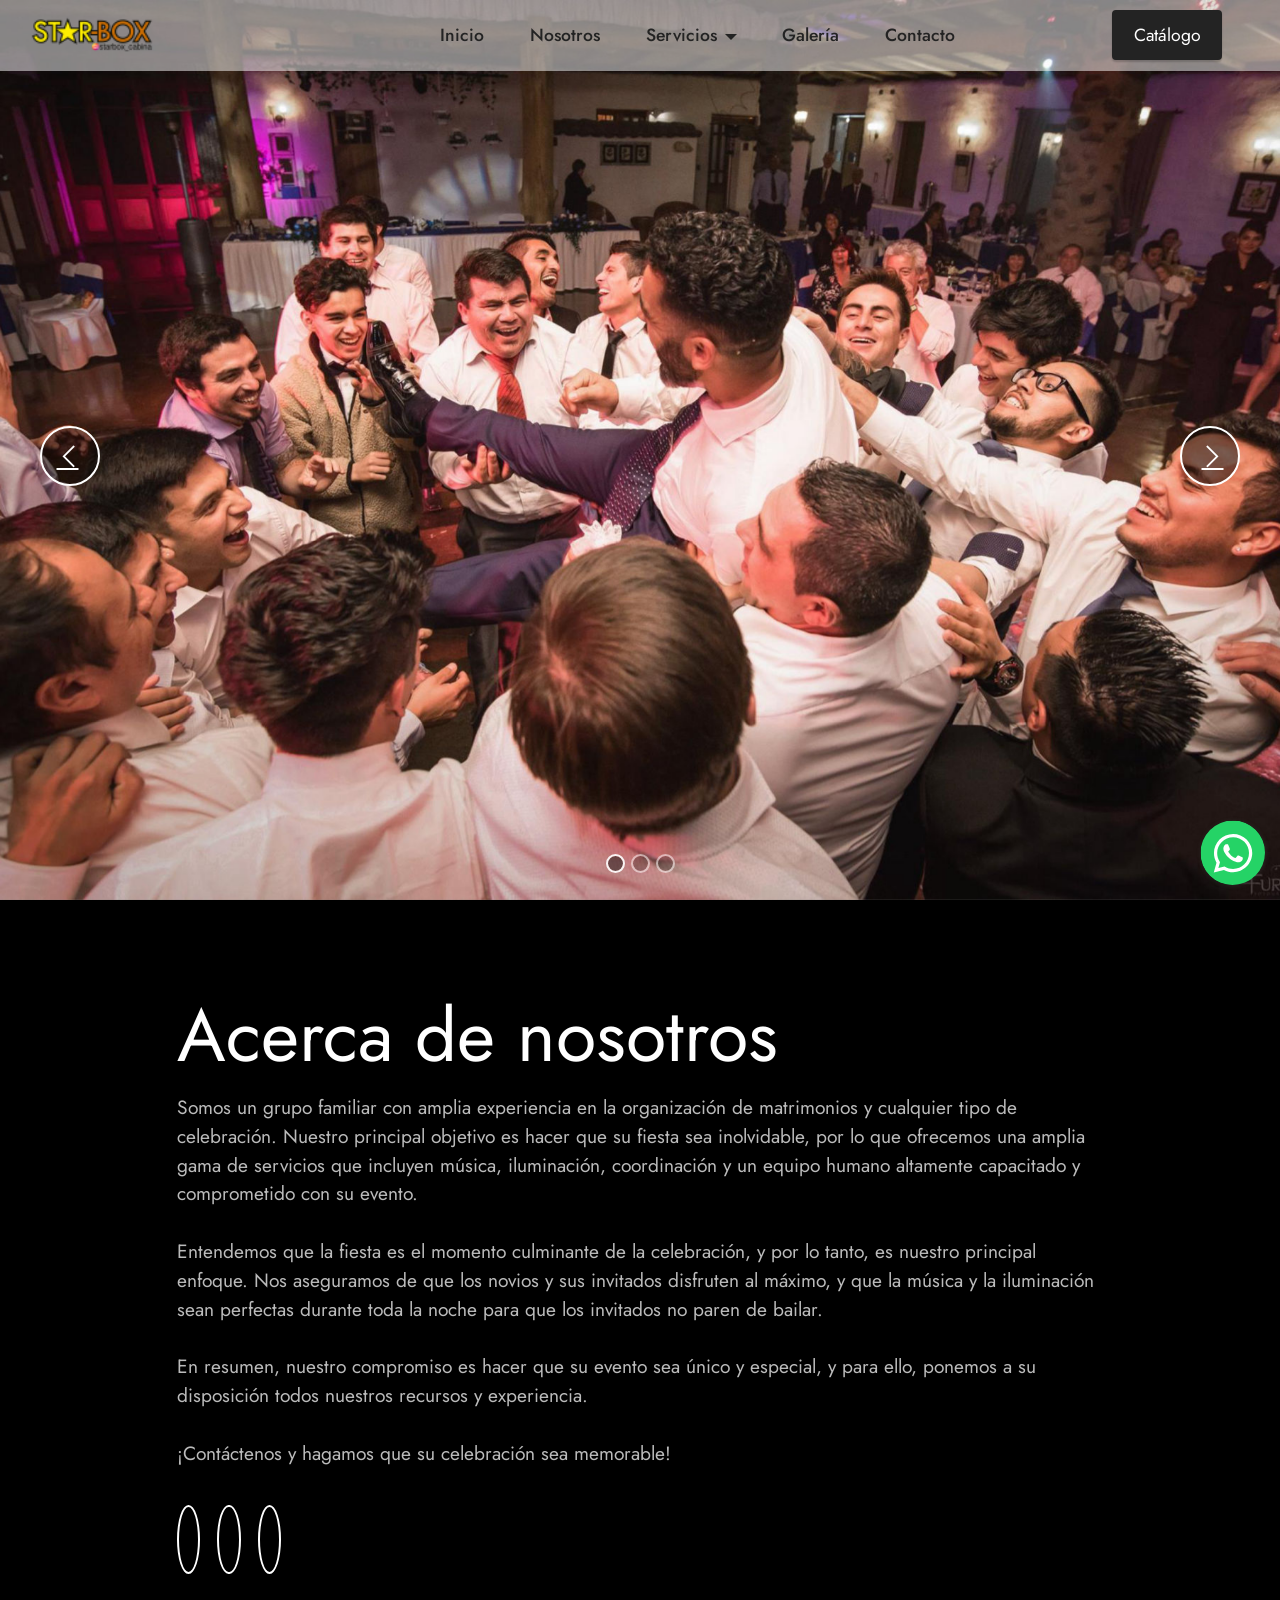
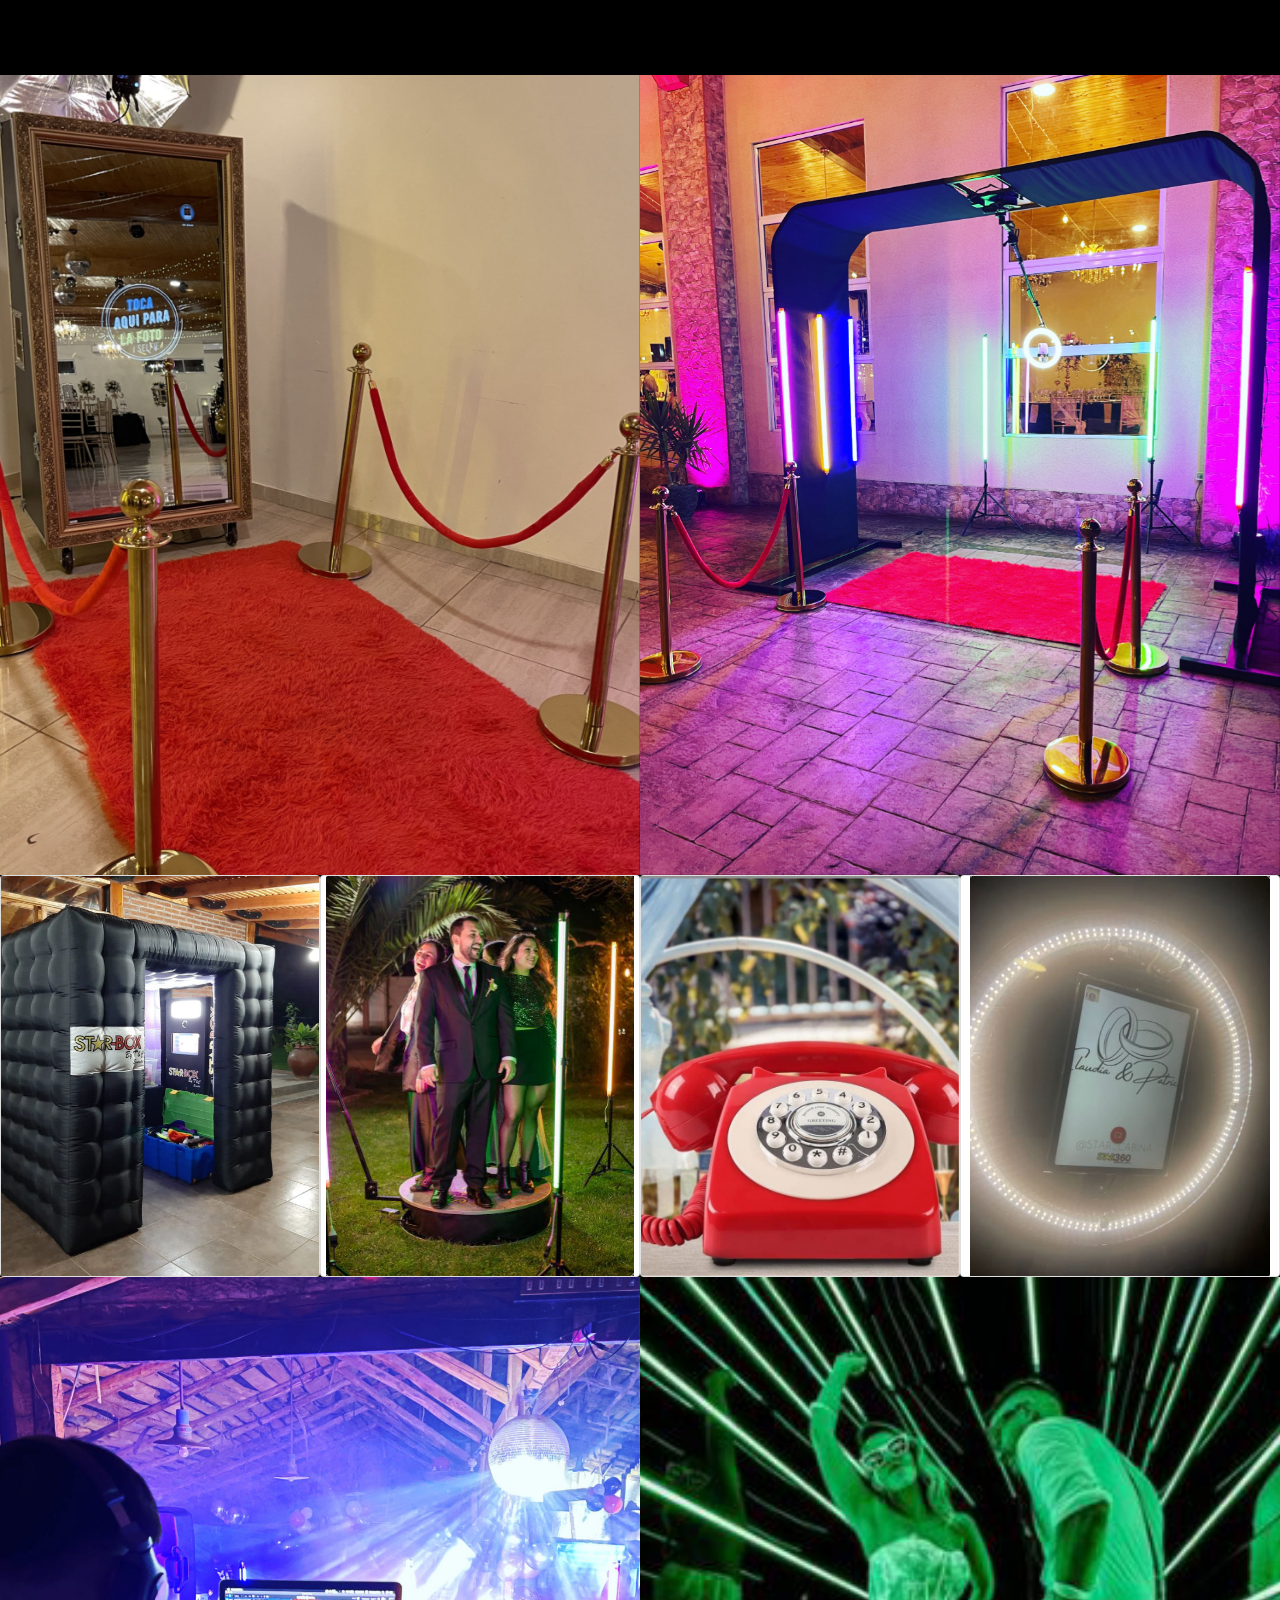
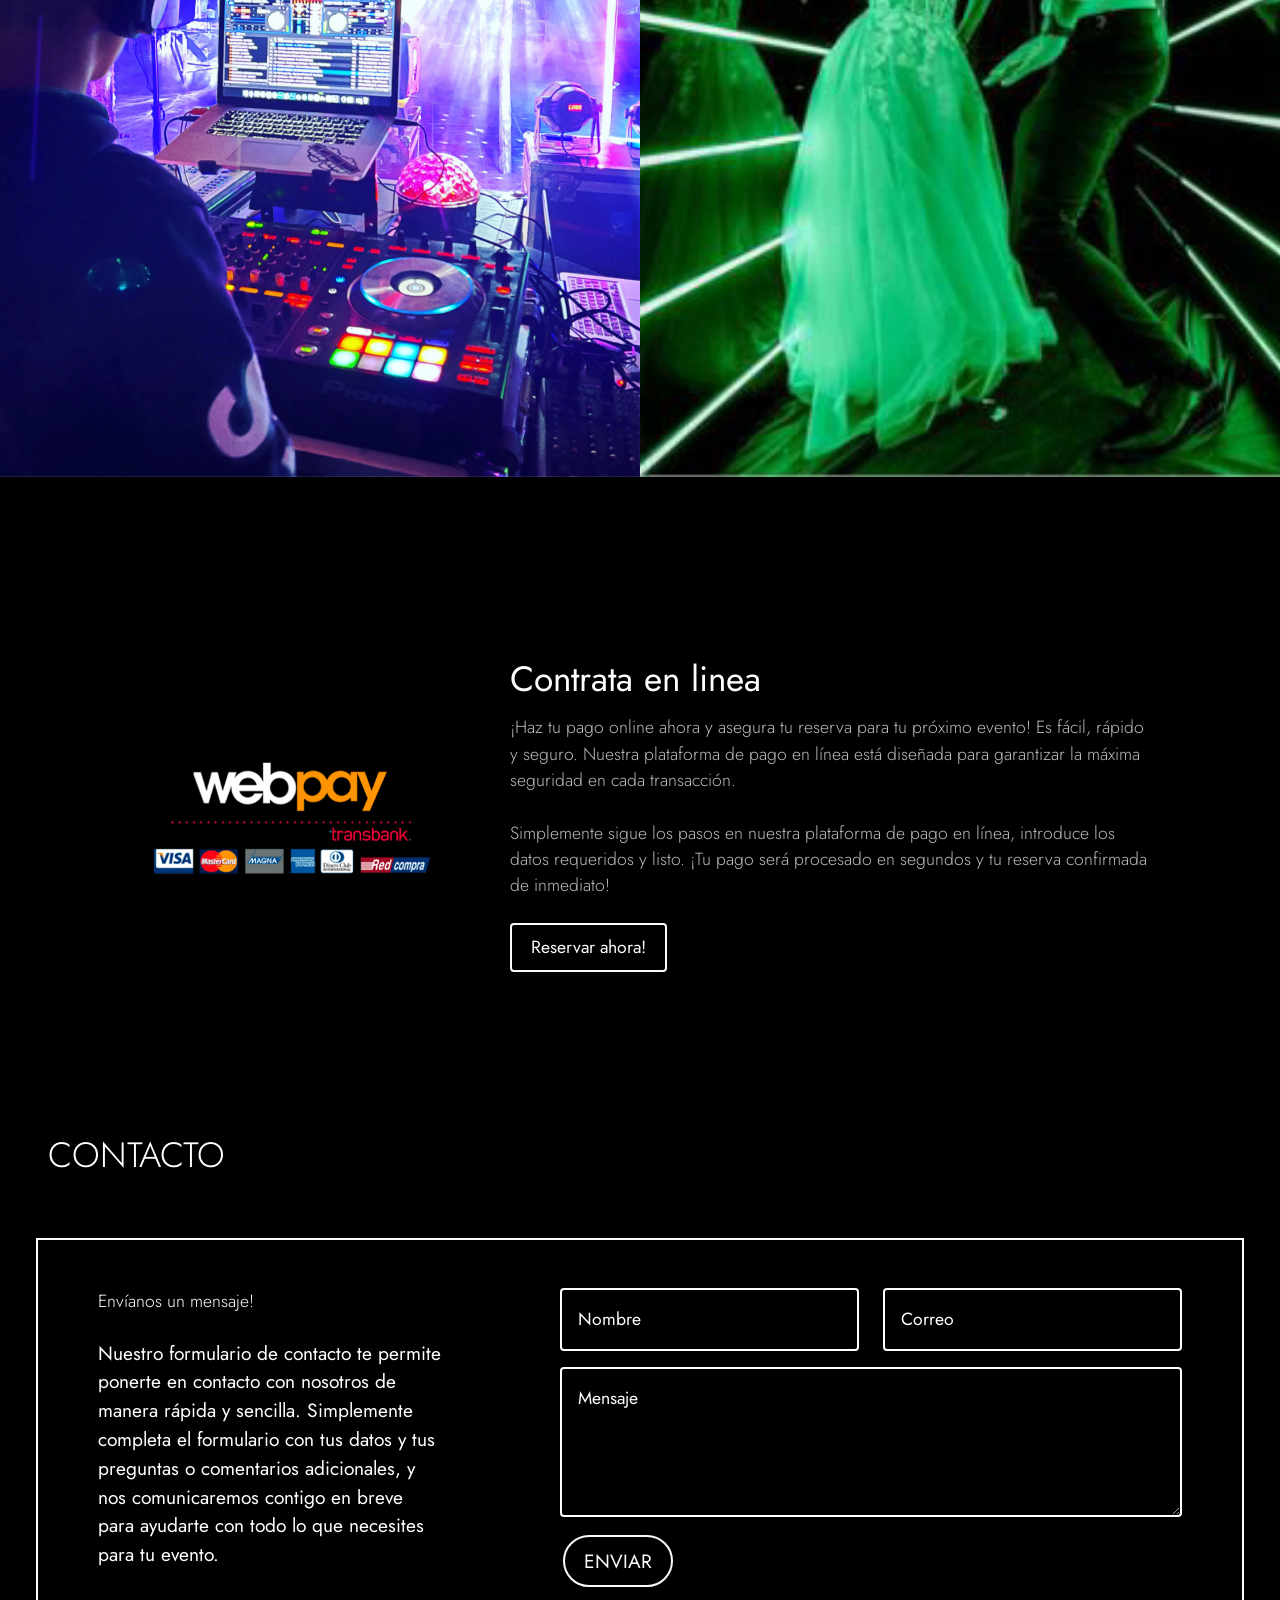
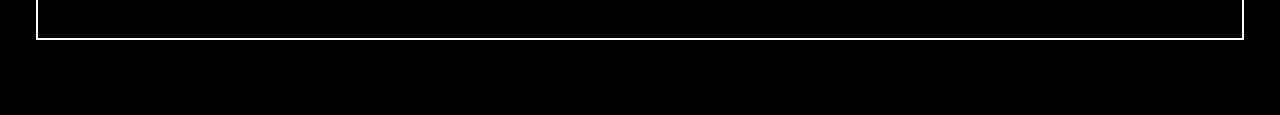
==== commit 21fac190: "Add files via upload" ====
--- a/index.html
+++ b/index.html
@@ -63,9 +63,13 @@
   <section data-bs-version="5.1" class="menu menu3 cid-tBbPDSIi0I" once="menu" id="menu3-32">
     
     <nav class="navbar navbar-dropdown navbar-expand-lg">
-        <div class="container">
+        <div class="container-fluid">
             <div class="navbar-brand">
-                
+                <span class="navbar-logo">
+                    <a href="https://fiestainolvidable.cl">
+                        <img src="assets/images/logo-starbox-oficial-96x36.png" alt="Inicio" style="height: 3rem;">
+                    </a>
+                </span>
                 
             </div>
             <button class="navbar-toggler" type="button" data-toggle="collapse" data-bs-toggle="collapse" data-target="#navbarSupportedContent" data-bs-target="#navbarSupportedContent" aria-controls="navbarNavAltMarkup" aria-expanded="false" aria-label="Toggle navigation">
@@ -77,7 +81,7 @@
                 </div>
             </button>
             <div class="collapse navbar-collapse" id="navbarSupportedContent">
-                <ul class="navbar-nav nav-dropdown navbar-nav-top-padding" data-app-modern-menu="true"><li class="nav-item"><a class="nav-link link text-black text-primary display-4" href="index.html#slider1-2q">Inicio</a></li><li class="nav-item"><a class="nav-link link text-black display-4" href="index.html#header13-2r">Nosotros</a></li><li class="nav-item dropdown"><a class="nav-link link dropdown-toggle text-black display-4" href="https://mobiri.se" data-toggle="dropdown-submenu" data-bs-toggle="dropdown" data-bs-auto-close="outside" aria-expanded="false">Servicios</a><div class="dropdown-menu" aria-labelledby="dropdown-124"><a class="dropdown-item text-black text-primary display-4" href="espejo-magico.html#content04-3h">Espejo mágico</a><a class="dropdown-item text-black display-4" href="index.html#image03-2w">Fiesta pro</a><div class="dropdown"><a class="show dropdown-item text-black dropdown-toggle display-4" href="index.html#image03-2w" data-toggle="dropdown-submenu" data-bs-toggle="dropdown" data-bs-auto-close="outside">Cam360</a><div class="dropdown-menu dropdown-submenu" data-bs-popper="none" aria-labelledby="dropdown-292"><a class="show dropdown-item text-black display-4" href="index.html#image03-2w">Plataforma</a><a class="show dropdown-item text-black display-4" href="index.html#image03-2w">Aérea</a></div></div><a class="dropdown-item text-black display-4" href="index.html#image03-2w">Cabina de fotos</a><a class="show dropdown-item text-black display-4" href="index.html#image01-30">Guestbook audio</a><a class="show dropdown-item text-black display-4" href="index.html#image01-30">Guestbook pro</a></div></li><li class="nav-item"><a class="nav-link link text-black display-4" href="#">Galería</a></li>
+                <ul class="navbar-nav nav-dropdown" data-app-modern-menu="true"><li class="nav-item"><a class="nav-link link text-black text-primary display-4" href="index.html#slider1-2q">Inicio</a></li><li class="nav-item"><a class="nav-link link text-black display-4" href="index.html#header13-2r">Nosotros</a></li><li class="nav-item dropdown"><a class="nav-link link dropdown-toggle text-black display-4" href="https://mobiri.se" data-toggle="dropdown-submenu" data-bs-toggle="dropdown" data-bs-auto-close="outside" aria-expanded="false">Servicios</a><div class="dropdown-menu" aria-labelledby="dropdown-124"><a class="dropdown-item text-black text-primary display-4" href="espejo-magico.html#content04-3h">Espejo mágico</a><a class="dropdown-item text-black display-4" href="index.html#image03-2w">Fiesta pro</a><div class="dropdown"><a class="show dropdown-item text-black dropdown-toggle display-4" href="index.html#image03-2w" data-toggle="dropdown-submenu" data-bs-toggle="dropdown" data-bs-auto-close="outside">Cam360</a><div class="dropdown-menu dropdown-submenu" data-bs-popper="none" aria-labelledby="dropdown-292"><a class="show dropdown-item text-black display-4" href="index.html#image03-2w">Plataforma</a><a class="show dropdown-item text-black display-4" href="index.html#image03-2w">Aérea</a></div></div><a class="dropdown-item text-black display-4" href="index.html#image03-2w">Cabina de fotos</a><a class="show dropdown-item text-black display-4" href="index.html#image01-30">Guestbook audio</a><a class="show dropdown-item text-black display-4" href="index.html#image01-30">Guestbook pro</a></div></li><li class="nav-item"><a class="nav-link link text-black display-4" href="#">Galería</a></li>
                     
                     <li class="nav-item"><a class="nav-link link text-black display-4" href="index.html#form2-34">Contacto</a>
                     </li></ul>
@@ -101,11 +105,11 @@
 
 <section data-bs-version="5.1" class="slider1 cid-tBbKYyK7tf mbr-fullscreen" id="slider1-2q">
     
-    <div class="carousel slide carousel-fade" id="tUZOiiz4Ru" data-ride="carousel" data-bs-ride="carousel" data-interval="5000" data-bs-interval="5000">
+    <div class="carousel slide carousel-fade" id="tUZTN4JMZ0" data-ride="carousel" data-bs-ride="carousel" data-interval="5000" data-bs-interval="5000">
         <ol class="carousel-indicators">
-            <li data-slide-to="0" data-bs-slide-to="0" class="active" data-target="#tUZOiiz4Ru" data-bs-target="#tUZOiiz4Ru"></li>
-            <li data-slide-to="1" data-bs-slide-to="1" data-target="#tUZOiiz4Ru" data-bs-target="#tUZOiiz4Ru"></li>
-            <li data-slide-to="2" data-bs-slide-to="2" data-target="#tUZOiiz4Ru" data-bs-target="#tUZOiiz4Ru"></li>
+            <li data-slide-to="0" data-bs-slide-to="0" class="active" data-target="#tUZTN4JMZ0" data-bs-target="#tUZTN4JMZ0"></li>
+            <li data-slide-to="1" data-bs-slide-to="1" data-target="#tUZTN4JMZ0" data-bs-target="#tUZTN4JMZ0"></li>
+            <li data-slide-to="2" data-bs-slide-to="2" data-target="#tUZTN4JMZ0" data-bs-target="#tUZTN4JMZ0"></li>
         </ol>
         <div class="carousel-inner">
             <div class="carousel-item slider-image item active">
@@ -130,11 +134,11 @@
                 </div>
             </div>
         </div>
-        <a class="carousel-control carousel-control-prev" role="button" data-slide="prev" data-bs-slide="prev" href="#tUZOiiz4Ru">
+        <a class="carousel-control carousel-control-prev" role="button" data-slide="prev" data-bs-slide="prev" href="#tUZTN4JMZ0">
             <span class="mobi-mbri mobi-mbri-arrow-prev" aria-hidden="true"></span>
             <span class="sr-only visually-hidden">Previous</span>
         </a>
-        <a class="carousel-control carousel-control-next" role="button" data-slide="next" data-bs-slide="next" href="#tUZOiiz4Ru">
+        <a class="carousel-control carousel-control-next" role="button" data-slide="next" data-bs-slide="next" href="#tUZTN4JMZ0">
             <span class="mobi-mbri mobi-mbri-arrow-next" aria-hidden="true"></span>
             <span class="sr-only visually-hidden">Next</span>
         </a>
@@ -232,20 +236,33 @@
                     <img src="assets/images/fotocabina-936x702.jpg" alt="Mobirise">
                     <figcaption class="mbr-figure-caption mbr-figure-caption-over">
                         <div class="wrap">
+                            <h4 class="mbr-white align-center mbr-fonts-style display-7">FOTOCABINA</h4>
+                        </div>
+                    </figcaption>
+                </div>
+            </div>
+
+            <div class="card col-lg-3 col-md-6">
+                <div class="image-block">
+                    <img src="assets/images/camara360-397x517.jpg" alt="Mobirise">
+                    <figcaption class="mbr-figure-caption mbr-figure-caption-over">
+                        <div class="wrap">
                             <h4 class="mbr-white align-center mbr-fonts-style display-7">
-                                ARTWORK</h4>
-                        </div>
-                    </figcaption>
-                </div>
+                                CÁMARA 360°</h4>
+                        </div>
+                    </figcaption>
+                </div>
+
             </div>
 
             <div class="card col-lg-3 col-md-6">
                 <div class="image-block">
-                    <img src="assets/images/camara360-397x517.jpg" alt="Mobirise">
+                    <img src="assets/images/img-1104-936x917.jpg" alt="Mobirise">
                     <figcaption class="mbr-figure-caption mbr-figure-caption-over">
                         <div class="wrap">
                             <h4 class="mbr-white align-center mbr-fonts-style display-7">
-                                PHOTOGRAPHY</h4>
+                                GUESTBOOK AUDIO</h4>
+
                         </div>
                     </figcaption>
                 </div>
@@ -254,25 +271,11 @@
 
             <div class="card col-lg-3 col-md-6">
                 <div class="image-block">
-                    <img src="assets/images/img-1104-936x917.jpg" alt="Mobirise">
+                    <img src="assets/images/guestbook-video-440x587.jpg" alt="Mobirise">
                     <figcaption class="mbr-figure-caption mbr-figure-caption-over">
                         <div class="wrap">
                             <h4 class="mbr-white align-center mbr-fonts-style display-7">
-                                COVERAGE</h4>
-
-                        </div>
-                    </figcaption>
-                </div>
-
-            </div>
-
-            <div class="card col-lg-3 col-md-6">
-                <div class="image-block">
-                    <img src="assets/images/guestbook-video-440x587.jpg" alt="Mobirise">
-                    <figcaption class="mbr-figure-caption mbr-figure-caption-over">
-                        <div class="wrap">
-                            <h4 class="mbr-white align-center mbr-fonts-style display-7">
-                                ARTWORK</h4>
+                                GUESTBOOK VIDEO</h4>
                         </div>
                     </figcaption>
                 </div>
@@ -301,8 +304,7 @@
                             <h3 class="pb-2 mbr-white mbr-semibold align-center mbr-fonts-style display-5">
                                 <div>FIESTAS PRO</div>
                             </h3>
-                            <p class="pb-2 mbr-white align-center mbr-fonts-style display-4">Nuestro servicio de DJ para eventos es la mejor opción para hacer de su celebración una fiesta inolvidable. Contamos con un equipo de DJs altamente capacitados para mezclar la mejor música y hacer que todos bailen sin parar.
-<br>Adaptamos la música a sus preferencias y a la temática del evento para garantizar una experiencia única y personalizada.</p>
+                            <p class="pb-2 mbr-white align-center mbr-fonts-style display-4"></p>
                         </div>
                     </figcaption>
                 </div>
@@ -315,8 +317,7 @@
                         <div class="wrap">
                             <h4 class="pb-2 mbr-white align-center mbr-fonts-style display-7"></h4>
                             <h3 class="pb-2 mbr-white mbr-semibold align-center mbr-fonts-style display-5">TUNEL INFINITY</h3>
-                            <p class="pb-2 mbr-white align-center mbr-fonts-style display-4">
-                                Nuestro servicio de coordinadora para eventos es la mejor opción para hacer que su celebración sea un éxito sin preocupaciones.&nbsp;Nos enfocamos en personalizar el servicio de coordinación de acuerdo a sus necesidades y preferencias, para que pueda disfrutar su evento sin preocupaciones. Desde la logística hasta la decoración, nos aseguramos de que todo esté perfectamente coordinado para crear el ambiente ideal que desea.</p>
+                            <p class="pb-2 mbr-white align-center mbr-fonts-style display-4"></p>
                         </div>
                     </figcaption>
                 </div>
@@ -378,7 +379,7 @@
 
 			<div class="col-lg-7 col-md-12 my-auto mbr-form" data-form-type="formoid">
 				<!--Formbuilder Form-->
-				<form action="https://mobirise.eu/" method="POST" class="mbr-form form-with-styler" data-form-title="Form Name"><input type="hidden" name="email" data-form-email="true" value="InpIDoqp/QE6PpQBr6jijCksplxf5ZXheUore/klIbEQ3AEdm5FwTnBB0E78QEkqhRiXasRPNuuZYG1GUUlyjPi7FTpHWDxnusR34NUzzQt7sR46koPcZlRgQZ/1gms/.HBooxT9sCkjbXCxuXxCAxuNvS7f0PvViTLJ4Y3ksOVz2awexTfD4DJL+6ivVRSJnAOFL1HxwHNtDMyyRfjRYVoLsklSbPYO6GHgOhMZpArDtEJQ9gvj1hXdyUJ5HnG8I">
+				<form action="https://mobirise.eu/" method="POST" class="mbr-form form-with-styler" data-form-title="Form Name"><input type="hidden" name="email" data-form-email="true" value="QFoRAUiRuchrWWBPlP8LwCaPuStcZFaLFGPFE3OUSyQhEJouk4T1Ya8ClmpneX5dq5Msx6+E2SblPYluQN5E3l2tc+AockOyDow89AbCBfdT60uwNBGpM6R9NwaRTTR2.A9WKqq2YOz0pCHYqT792YhBjsaR2Ftg9WTDcaRfaRvZQtShLxxYhP4Iz5AAUACQfCTMt3t1tfKhdcBHj6gNeN7yeLEdzIt62EerLlBr+/urShnGjO6KLBlTxhB7M7wJS">
 					<div class="row">
 						<div hidden="hidden" data-form-alert="" class="alert alert-success col-12">Thanks for filling out
 							the form!</div>
--- a/assets/mobirise/css/mbr-additional.css
+++ b/assets/mobirise/css/mbr-additional.css
@@ -1214,6 +1214,11 @@
 .cid-tBbPDSIi0I .navbar.collapsed.opened .dropdown-menu {
   top: 0;
 }
+@media (min-width: 992px) {
+  .cid-tBbPDSIi0I .navbar.collapsed.opened:not(.navbar-short) .navbar-collapse {
+    max-height: calc(98.5vh - 3rem);
+  }
+}
 .cid-tBbPDSIi0I .navbar.collapsed .dropdown-menu .dropdown-submenu {
   left: 0 !important;
 }
@@ -1776,6 +1781,11 @@
 .cid-tBbPDSIi0I .navbar.collapsed.opened .dropdown-menu {
   top: 0;
 }
+@media (min-width: 992px) {
+  .cid-tBbPDSIi0I .navbar.collapsed.opened:not(.navbar-short) .navbar-collapse {
+    max-height: calc(98.5vh - 3rem);
+  }
+}
 .cid-tBbPDSIi0I .navbar.collapsed .dropdown-menu .dropdown-submenu {
   left: 0 !important;
 }
--- a/assets/mobirise/css/mbr-additional.css
+++ b/assets/mobirise/css/mbr-additional.css
@@ -1214,6 +1214,11 @@
 .cid-tBbPDSIi0I .navbar.collapsed.opened .dropdown-menu {
   top: 0;
 }
+@media (min-width: 992px) {
+  .cid-tBbPDSIi0I .navbar.collapsed.opened:not(.navbar-short) .navbar-collapse {
+    max-height: calc(98.5vh - 3rem);
+  }
+}
 .cid-tBbPDSIi0I .navbar.collapsed .dropdown-menu .dropdown-submenu {
   left: 0 !important;
 }
@@ -1776,6 +1781,11 @@
 .cid-tBbPDSIi0I .navbar.collapsed.opened .dropdown-menu {
   top: 0;
 }
+@media (min-width: 992px) {
+  .cid-tBbPDSIi0I .navbar.collapsed.opened:not(.navbar-short) .navbar-collapse {
+    max-height: calc(98.5vh - 3rem);
+  }
+}
 .cid-tBbPDSIi0I .navbar.collapsed .dropdown-menu .dropdown-submenu {
   left: 0 !important;
 }
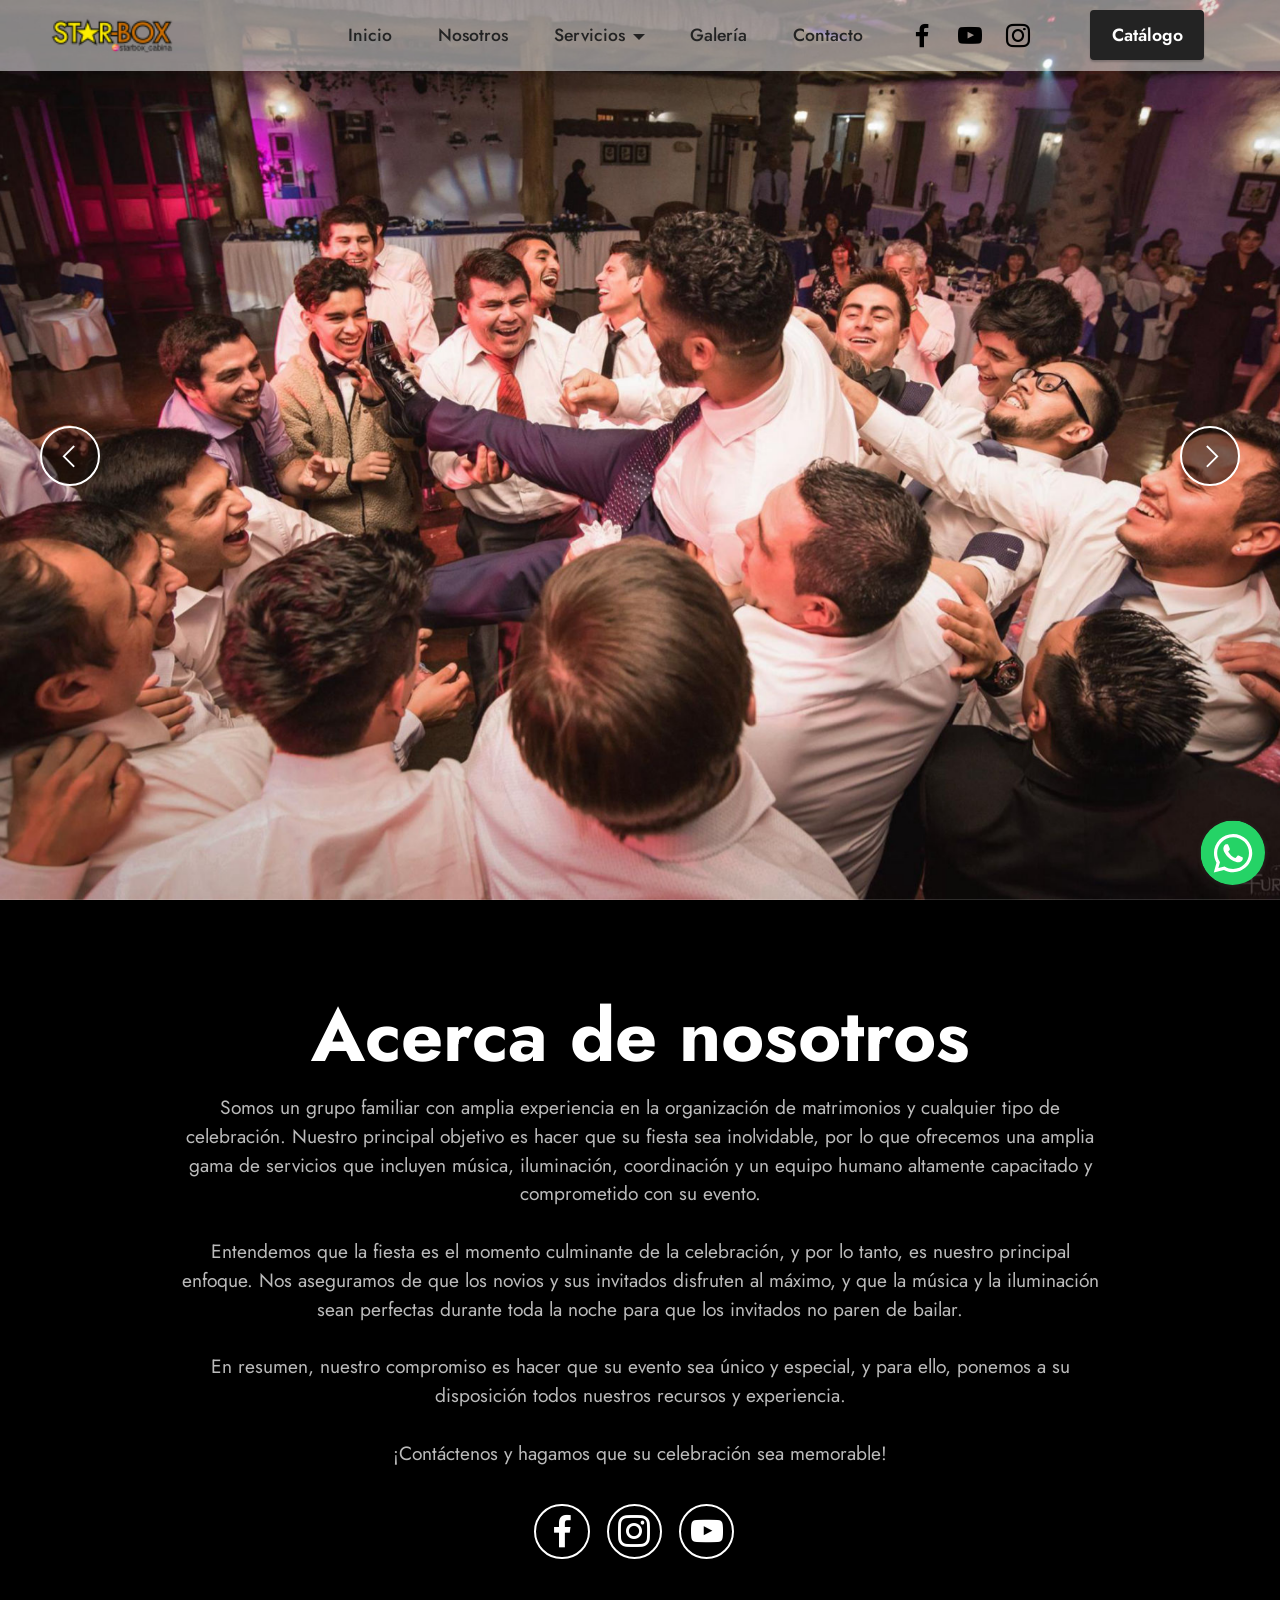
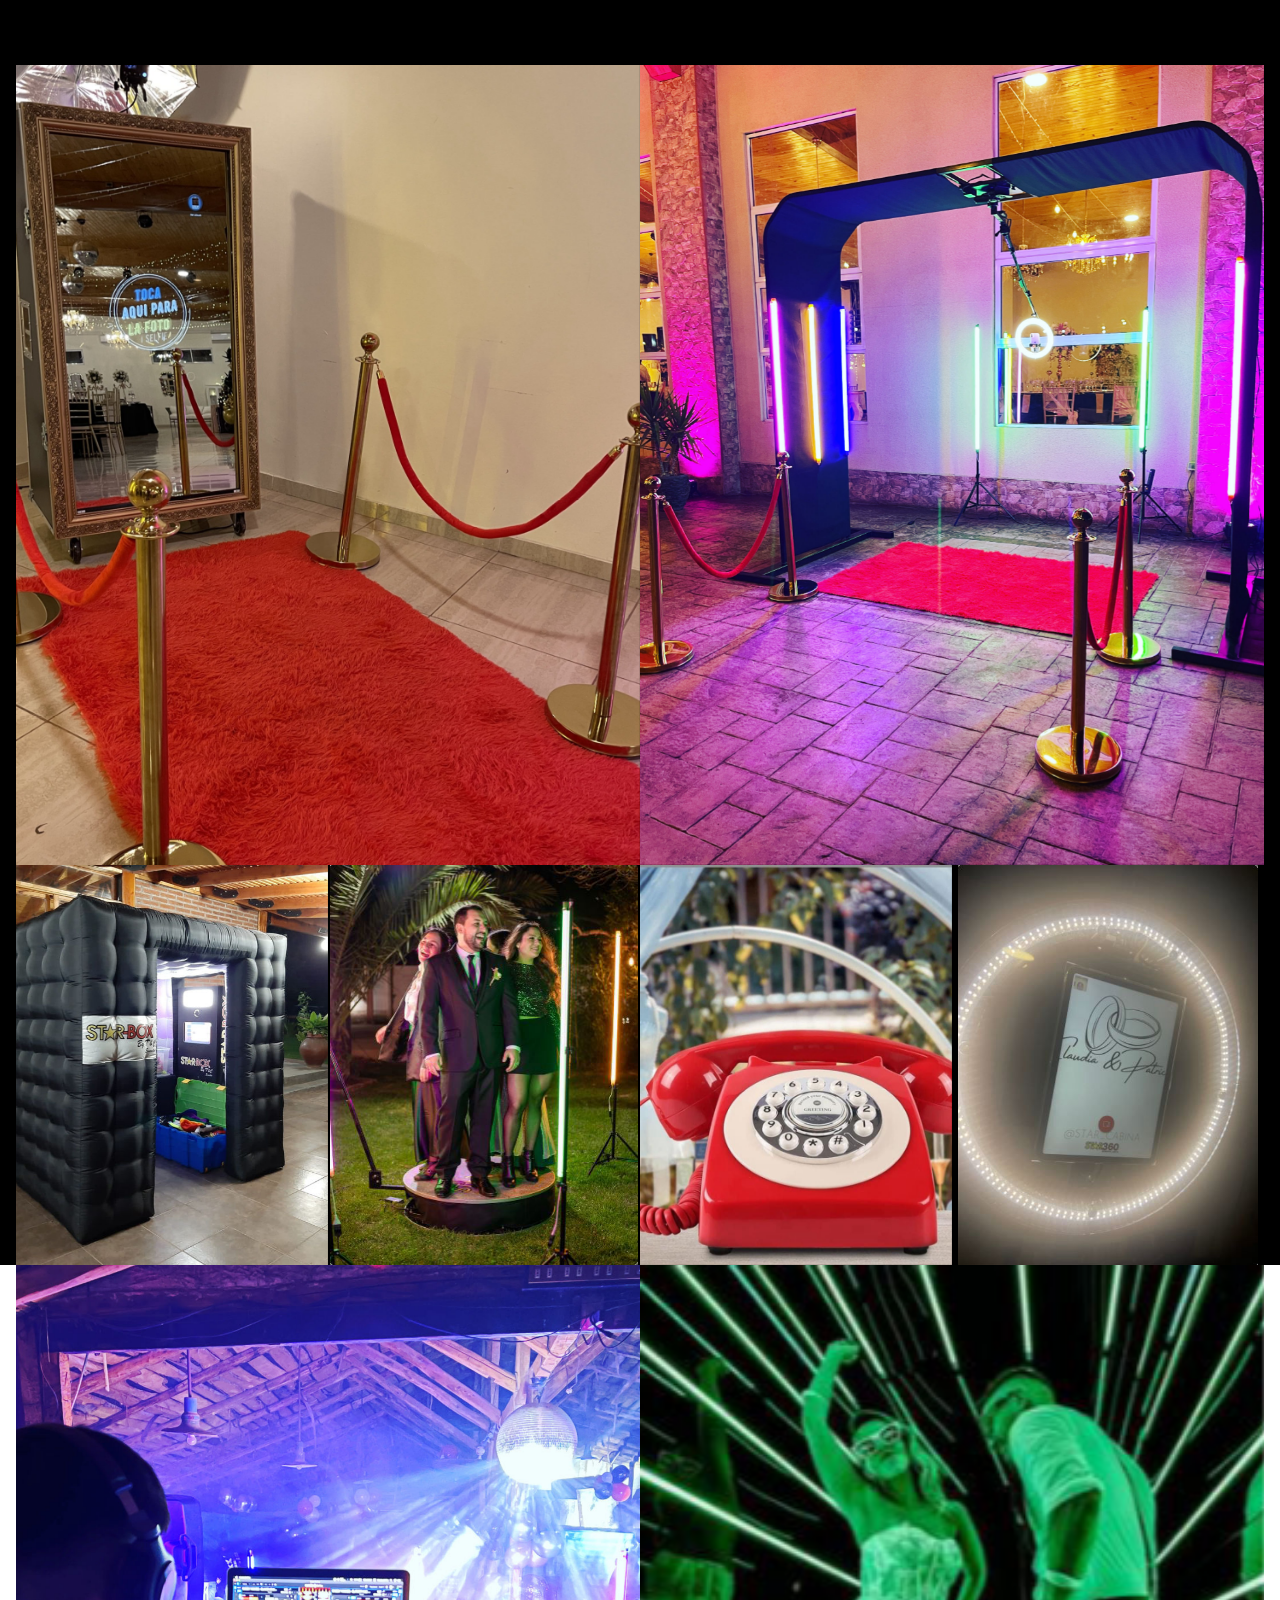
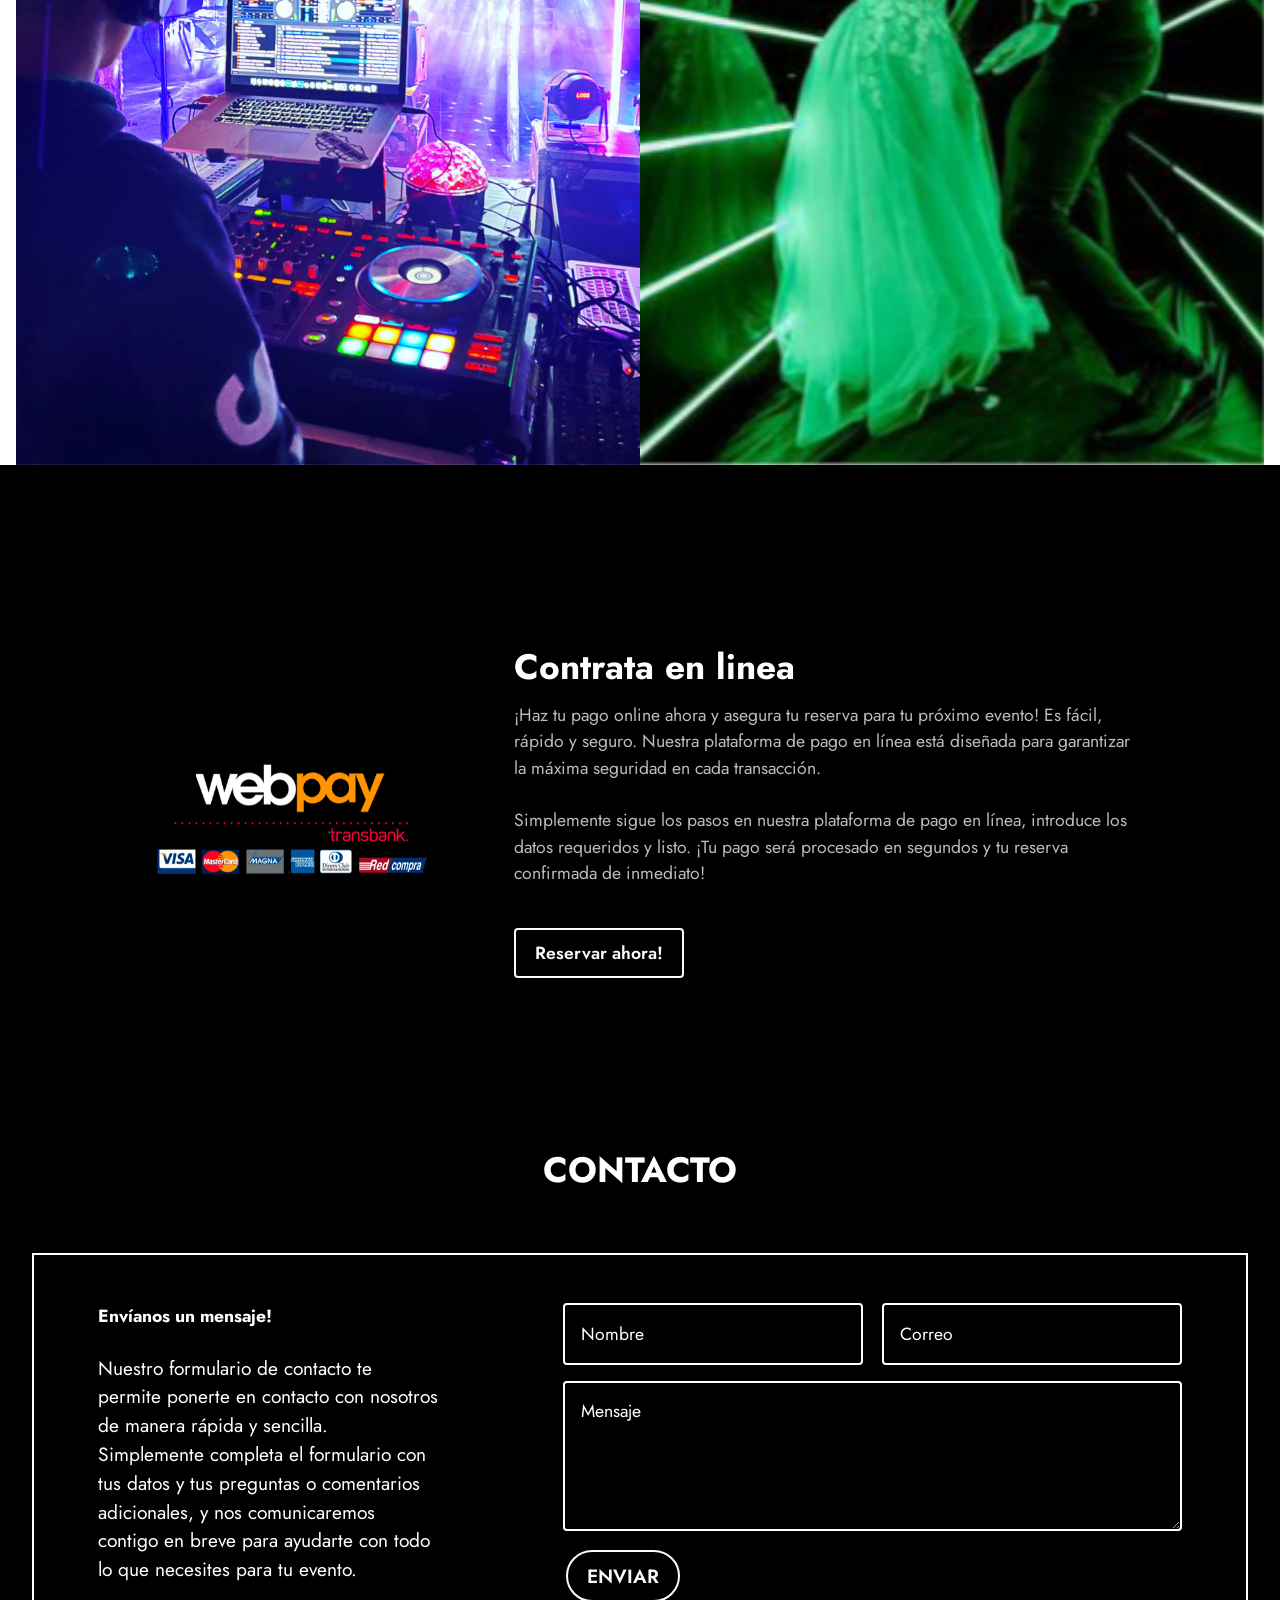
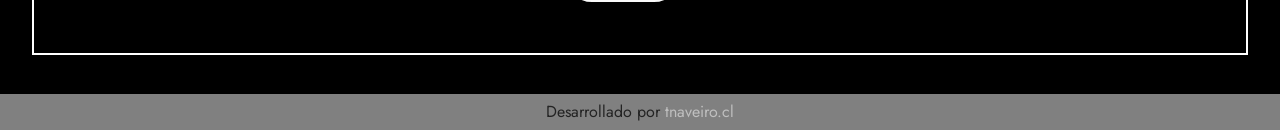
==== commit ea3b1b87: "Add files via upload" ====
--- a/index.html
+++ b/index.html
@@ -1,10 +1,10 @@
 <!DOCTYPE html>
 <html  >
 <head>
-  <!-- Site made with Mobirise Website Builder v5.8.4, https://mobirise.com -->
+  
   <meta charset="UTF-8">
   <meta http-equiv="X-UA-Compatible" content="IE=edge">
-  <meta name="generator" content="Mobirise v5.8.4, mobirise.com">
+  
   <meta name="viewport" content="width=device-width, initial-scale=1, minimum-scale=1">
   <link rel="shortcut icon" href="assets/images/logo-starbox-oficial-128x48.png" type="image/x-icon">
   <meta name="description" content="">
@@ -27,7 +27,7 @@
   <link rel="stylesheet" href="assets/theme/css/style.css">
   <link rel="preload" href="https://fonts.googleapis.com/css?family=Jost:100,200,300,400,500,600,700,800,900,100i,200i,300i,400i,500i,600i,700i,800i,900i&display=swap" as="style" onload="this.onload=null;this.rel='stylesheet'">
   <noscript><link rel="stylesheet" href="https://fonts.googleapis.com/css?family=Jost:100,200,300,400,500,600,700,800,900,100i,200i,300i,400i,500i,600i,700i,800i,900i&display=swap"></noscript>
-  <link rel="preload" as="style" href="assets/mobirise/css/mbr-additional.css"><link rel="stylesheet" href="assets/mobirise/css/mbr-additional.css" type="text/css">
+  <link rel="preload" as="style" href="assets/mobirise/css/mbr-additional.css?v=TNWopd"><link rel="stylesheet" href="assets/mobirise/css/mbr-additional.css?v=TNWopd" type="text/css">
 
   
   <!-- No seleccionar texto -->    
@@ -81,18 +81,18 @@
                 </div>
             </button>
             <div class="collapse navbar-collapse" id="navbarSupportedContent">
-                <ul class="navbar-nav nav-dropdown" data-app-modern-menu="true"><li class="nav-item"><a class="nav-link link text-black text-primary display-4" href="index.html#slider1-2q">Inicio</a></li><li class="nav-item"><a class="nav-link link text-black display-4" href="index.html#header13-2r">Nosotros</a></li><li class="nav-item dropdown"><a class="nav-link link dropdown-toggle text-black display-4" href="https://mobiri.se" data-toggle="dropdown-submenu" data-bs-toggle="dropdown" data-bs-auto-close="outside" aria-expanded="false">Servicios</a><div class="dropdown-menu" aria-labelledby="dropdown-124"><a class="dropdown-item text-black text-primary display-4" href="espejo-magico.html#content04-3h">Espejo mágico</a><a class="dropdown-item text-black display-4" href="index.html#image03-2w">Fiesta pro</a><div class="dropdown"><a class="show dropdown-item text-black dropdown-toggle display-4" href="index.html#image03-2w" data-toggle="dropdown-submenu" data-bs-toggle="dropdown" data-bs-auto-close="outside">Cam360</a><div class="dropdown-menu dropdown-submenu" data-bs-popper="none" aria-labelledby="dropdown-292"><a class="show dropdown-item text-black display-4" href="index.html#image03-2w">Plataforma</a><a class="show dropdown-item text-black display-4" href="index.html#image03-2w">Aérea</a></div></div><a class="dropdown-item text-black display-4" href="index.html#image03-2w">Cabina de fotos</a><a class="show dropdown-item text-black display-4" href="index.html#image01-30">Guestbook audio</a><a class="show dropdown-item text-black display-4" href="index.html#image01-30">Guestbook pro</a></div></li><li class="nav-item"><a class="nav-link link text-black display-4" href="#">Galería</a></li>
+                <ul class="navbar-nav nav-dropdown" data-app-modern-menu="true"><li class="nav-item"><a class="nav-link link text-black text-primary display-4" href="index.html#slider1-2q">Inicio</a></li><li class="nav-item"><a class="nav-link link text-black display-4" href="index.html#header13-2r">Nosotros</a></li><li class="nav-item dropdown"><a class="nav-link link dropdown-toggle text-black show display-4" href="#" data-toggle="dropdown-submenu" data-bs-toggle="dropdown" data-bs-auto-close="outside" aria-expanded="true">Servicios</a><div class="dropdown-menu show" aria-labelledby="dropdown-124" data-bs-popper="none"><a class="dropdown-item text-black text-primary display-4" href="espejo-magico.html#content04-3h">Espejo mágico</a><a class="dropdown-item text-black display-4" href="index.html#image03-2w">Fiesta pro</a><div class="dropdown"><a class="show dropdown-item text-black dropdown-toggle display-4" href="index.html#image03-2w" data-toggle="dropdown-submenu" data-bs-toggle="dropdown" data-bs-auto-close="outside">Cam360</a><div class="dropdown-menu dropdown-submenu" data-bs-popper="none" aria-labelledby="dropdown-292"><a class="show dropdown-item text-black display-4" href="index.html#image03-2w">Plataforma</a><a class="show dropdown-item text-black display-4" href="index.html#image03-2w">Aérea</a></div></div><a class="dropdown-item text-black display-4" href="index.html#image03-2w">Cabina de fotos</a><a class="show dropdown-item text-black display-4" href="index.html#image01-30">Guestbook audio</a><a class="show dropdown-item text-black display-4" href="index.html#image01-30">Guestbook pro</a></div></li><li class="nav-item"><a class="nav-link link text-black display-4" href="#">Galería</a></li>
                     
                     <li class="nav-item"><a class="nav-link link text-black display-4" href="index.html#form2-34">Contacto</a>
                     </li></ul>
                 <div class="icons-menu">
-                    <a class="iconfont-wrapper" href="https://mobiri.se" target="_blank">
+                    <a class="iconfont-wrapper" href="https://www.facebook.com/fiestainolvidablechile" target="_blank">
                         <span class="p-2 mbr-iconfont socicon-facebook socicon"></span>
                     </a>
-                    <a class="iconfont-wrapper" href="https://mobiri.se" target="_blank">
-                        <span class="p-2 mbr-iconfont socicon-twitter socicon"></span>
+                    <a class="iconfont-wrapper" href="https://www.youtube.com/channel/UC3VUvffxNUivczh4kZHk8Sw" target="_blank">
+                        <span class="p-2 mbr-iconfont socicon-youtube socicon"></span>
                     </a>
-                    <a class="iconfont-wrapper" href="https://mobiri.se" target="_blank">
+                    <a class="iconfont-wrapper" href="https://www.instagram.com/cgaudioyproducciones/" target="_blank">
                         <span class="p-2 mbr-iconfont socicon-instagram socicon"></span>
                     </a>
                     
@@ -105,40 +105,40 @@
 
 <section data-bs-version="5.1" class="slider1 cid-tBbKYyK7tf mbr-fullscreen" id="slider1-2q">
     
-    <div class="carousel slide carousel-fade" id="tUZTN4JMZ0" data-ride="carousel" data-bs-ride="carousel" data-interval="5000" data-bs-interval="5000">
+    <div class="carousel slide carousel-fade" id="uqVZATOKRq" data-ride="carousel" data-bs-ride="carousel" data-interval="5000" data-bs-interval="5000">
         <ol class="carousel-indicators">
-            <li data-slide-to="0" data-bs-slide-to="0" class="active" data-target="#tUZTN4JMZ0" data-bs-target="#tUZTN4JMZ0"></li>
-            <li data-slide-to="1" data-bs-slide-to="1" data-target="#tUZTN4JMZ0" data-bs-target="#tUZTN4JMZ0"></li>
-            <li data-slide-to="2" data-bs-slide-to="2" data-target="#tUZTN4JMZ0" data-bs-target="#tUZTN4JMZ0"></li>
+            <li data-slide-to="0" data-bs-slide-to="0" class="active" data-target="#uqVZATOKRq" data-bs-target="#uqVZATOKRq"></li>
+            <li data-slide-to="1" data-bs-slide-to="1" data-target="#uqVZATOKRq" data-bs-target="#uqVZATOKRq"></li>
+            <li data-slide-to="2" data-bs-slide-to="2" data-target="#uqVZATOKRq" data-bs-target="#uqVZATOKRq"></li>
         </ol>
         <div class="carousel-inner">
             <div class="carousel-item slider-image item active">
                 <div class="item-wrapper">
-                    <img class="d-block w-100" src="assets/images/matri-leoylise-1900x1268.jpg" alt="Mobirise Website Builder">
+                    <img class="d-block w-100" src="assets/images/matri-leoylise-1900x1268.jpg" alt="">
                     
                     
                 </div>
             </div>
             <div class="carousel-item slider-image item">
                 <div class="item-wrapper">
-                    <img class="d-block w-100" src="assets/images/ppozas-animando-antumalal-1900x1267.jpg" alt="Mobirise Website Builder">
+                    <img class="d-block w-100" src="assets/images/ppozas-animando-antumalal-1900x1267.jpg" alt="">
                     
                     
                 </div>
             </div>
             <div class="carousel-item slider-image item">
                 <div class="item-wrapper">
-                    <img class="d-block w-100" src="assets/images/matri-leonardo-y-lisette-2017-5-2000x1336.jpg" alt="Mobirise Website Builder">
-                    
-                    
-                </div>
-            </div>
-        </div>
-        <a class="carousel-control carousel-control-prev" role="button" data-slide="prev" data-bs-slide="prev" href="#tUZTN4JMZ0">
+                    <img class="d-block w-100" src="assets/images/matri-leonardo-y-lisette-2017-5-2000x1336.jpg" alt="">
+                    
+                    
+                </div>
+            </div>
+        </div>
+        <a class="carousel-control carousel-control-prev" role="button" data-slide="prev" data-bs-slide="prev" href="#uqVZATOKRq">
             <span class="mobi-mbri mobi-mbri-arrow-prev" aria-hidden="true"></span>
             <span class="sr-only visually-hidden">Previous</span>
         </a>
-        <a class="carousel-control carousel-control-next" role="button" data-slide="next" data-bs-slide="next" href="#tUZTN4JMZ0">
+        <a class="carousel-control carousel-control-next" role="button" data-slide="next" data-bs-slide="next" href="#uqVZATOKRq">
             <span class="mobi-mbri mobi-mbri-arrow-next" aria-hidden="true"></span>
             <span class="sr-only visually-hidden">Next</span>
         </a>
@@ -233,7 +233,7 @@
             <div class="card col-lg-3 col-md-6">
 
                 <div class="image-block">
-                    <img src="assets/images/fotocabina-936x702.jpg" alt="Mobirise">
+                    <img src="assets/images/fotocabina-936x702.jpg" alt="">
                     <figcaption class="mbr-figure-caption mbr-figure-caption-over">
                         <div class="wrap">
                             <h4 class="mbr-white align-center mbr-fonts-style display-7">FOTOCABINA</h4>
@@ -244,7 +244,7 @@
 
             <div class="card col-lg-3 col-md-6">
                 <div class="image-block">
-                    <img src="assets/images/camara360-397x517.jpg" alt="Mobirise">
+                    <img src="assets/images/camara360-397x517.jpg" alt="">
                     <figcaption class="mbr-figure-caption mbr-figure-caption-over">
                         <div class="wrap">
                             <h4 class="mbr-white align-center mbr-fonts-style display-7">
@@ -257,7 +257,7 @@
 
             <div class="card col-lg-3 col-md-6">
                 <div class="image-block">
-                    <img src="assets/images/img-1104-936x917.jpg" alt="Mobirise">
+                    <img src="assets/images/img-1104-936x917.jpg" alt="">
                     <figcaption class="mbr-figure-caption mbr-figure-caption-over">
                         <div class="wrap">
                             <h4 class="mbr-white align-center mbr-fonts-style display-7">
@@ -271,7 +271,7 @@
 
             <div class="card col-lg-3 col-md-6">
                 <div class="image-block">
-                    <img src="assets/images/guestbook-video-440x587.jpg" alt="Mobirise">
+                    <img src="assets/images/guestbook-video-440x587.jpg" alt="">
                     <figcaption class="mbr-figure-caption mbr-figure-caption-over">
                         <div class="wrap">
                             <h4 class="mbr-white align-center mbr-fonts-style display-7">
@@ -297,7 +297,7 @@
         <div class="row">
             <div class="col-lg-6">
                 <div class="image-block">
-                    <img src="assets/images/fiestapro-1873x1405.jpg" alt="Mobirise">
+                    <img src="assets/images/fiestapro-1873x1405.jpg" alt="">
                     <figcaption class="mbr-figure-caption mbr-figure-caption-over">
                         <div class="wrap">
                             <h4 class="pb-2 mbr-white align-center mbr-fonts-style display-7"></h4>
@@ -312,7 +312,7 @@
 
             <div class="col-lg-6">
                 <div class="image-block">
-                    <img src="assets/images/tunelinfinity-509x338.jpg" alt="Mobirise">
+                    <img src="assets/images/tunelinfinity-509x338.jpg" alt="">
                     <figcaption class="mbr-figure-caption mbr-figure-caption-over">
                         <div class="wrap">
                             <h4 class="pb-2 mbr-white align-center mbr-fonts-style display-7"></h4>
@@ -336,7 +336,7 @@
             <div class="row align-items-center">
                 <div class="col-12 col-lg-4">
                     <div class="image-wrapper">
-                        <img src="assets/images/webpay-footer-520x200.png" alt="Mobirise Website Builder">
+                        <img src="assets/images/webpay-footer-520x200.png" alt="">
                     </div>
                 </div>
                 <div class="col-12 col-lg">
@@ -346,7 +346,7 @@
                         <p class="mbr-text mbr-fonts-style mb-4 display-4">¡Haz tu pago online ahora y asegura tu reserva para tu próximo evento! Es fácil, rápido y seguro. Nuestra plataforma de pago en línea está diseñada para garantizar la máxima seguridad en cada transacción.
 <br>
 <br>Simplemente sigue los pasos en nuestra plataforma de pago en línea, introduce los datos requeridos y listo. ¡Tu pago será procesado en segundos y tu reserva confirmada de inmediato!</p>
-                        <div class="mbr-section-btn mt-3"><a class="btn btn-white-outline display-4" href="https://mobiri.se">Reservar ahora!</a></div>
+                        <div class="mbr-section-btn mt-3"><a class="btn btn-white-outline display-4" href="https://www.webpay.cl/company/49346" target="_blank">Reservar ahora!</a></div>
                     </div>
                 </div>
             </div>
@@ -379,7 +379,7 @@
 
 			<div class="col-lg-7 col-md-12 my-auto mbr-form" data-form-type="formoid">
 				<!--Formbuilder Form-->
-				<form action="https://mobirise.eu/" method="POST" class="mbr-form form-with-styler" data-form-title="Form Name"><input type="hidden" name="email" data-form-email="true" value="QFoRAUiRuchrWWBPlP8LwCaPuStcZFaLFGPFE3OUSyQhEJouk4T1Ya8ClmpneX5dq5Msx6+E2SblPYluQN5E3l2tc+AockOyDow89AbCBfdT60uwNBGpM6R9NwaRTTR2.A9WKqq2YOz0pCHYqT792YhBjsaR2Ftg9WTDcaRfaRvZQtShLxxYhP4Iz5AAUACQfCTMt3t1tfKhdcBHj6gNeN7yeLEdzIt62EerLlBr+/urShnGjO6KLBlTxhB7M7wJS">
+				<form action="https://mobirise.eu/" method="POST" class="mbr-form form-with-styler" data-form-title="Form Name"><input type="hidden" name="email" data-form-email="true" value="dFIZFhtNcLfgPx+g6Cr3oaVEmYl4GipFEimDl0tIyiE849fgOlrMqwWeBWfcrwbf63cs+5VV/Z4rE+gy44QkIKLv7bbOKCjdRIDvEGqNIw5QqV2Ya6tfbhGFcFjav+4W.ozZ9UyJsSWLDnIeyVFlhvR2Lysk2UqZX3+QaR4+mcM1P3kSs1ecda7yCQF8M3gJZmm14B0K/POHQzjgajiwW5OXGu/G9jPwB2iJgJ6x1Ol3a6SdqT4Z82mgP9jowkKjc">
 					<div class="row">
 						<div hidden="hidden" data-form-alert="" class="alert alert-success col-12">Thanks for filling out
 							the form!</div>
--- a/assets/socicon/css/styles.css
+++ b/assets/socicon/css/styles.css
@@ -0,0 +1,934 @@
+@charset "UTF-8";
+
+@font-face {
+  font-family: 'Socicon';
+  src:  url('../fonts/socicon.eot');
+  src:  url('../fonts/socicon.eot?#iefix') format('embedded-opentype'),
+    url('../fonts/socicon.woff2') format('woff2'),
+    url('../fonts/socicon.ttf') format('truetype'),
+    url('../fonts/socicon.woff') format('woff'),
+    url('../fonts/socicon.svg#socicon') format('svg');
+  font-weight: normal;
+  font-style: normal;
+  font-display: swap;
+}
+
+[data-icon]:before {
+  font-family: "socicon" !important;
+  content: attr(data-icon);
+  font-style: normal !important;
+  font-weight: normal !important;
+  font-variant: normal !important;
+  text-transform: none !important;
+  speak: none;
+  line-height: 1;
+  -webkit-font-smoothing: antialiased;
+  -moz-osx-font-smoothing: grayscale;
+}
+
+[class^="socicon-"], [class*=" socicon-"] {
+  /* use !important to prevent issues with browser extensions that change fonts */
+  font-family: 'Socicon' !important;
+  speak: none;
+  font-style: normal;
+  font-weight: normal;
+  font-variant: normal;
+  text-transform: none;
+  line-height: 1;
+
+  /* Better Font Rendering =========== */
+  -webkit-font-smoothing: antialiased;
+  -moz-osx-font-smoothing: grayscale;
+}
+
+.socicon-500px:before {
+  content: "\e000";
+}
+.socicon-8tracks:before {
+  content: "\e001";
+}
+.socicon-airbnb:before {
+  content: "\e002";
+}
+.socicon-alliance:before {
+  content: "\e003";
+}
+.socicon-amazon:before {
+  content: "\e004";
+}
+.socicon-amplement:before {
+  content: "\e005";
+}
+.socicon-android:before {
+  content: "\e006";
+}
+.socicon-angellist:before {
+  content: "\e007";
+}
+.socicon-apple:before {
+  content: "\e008";
+}
+.socicon-appnet:before {
+  content: "\e009";
+}
+.socicon-baidu:before {
+  content: "\e00a";
+}
+.socicon-bandcamp:before {
+  content: "\e00b";
+}
+.socicon-battlenet:before {
+  content: "\e00c";
+}
+.socicon-mixer:before {
+  content: "\e00d";
+}
+.socicon-bebee:before {
+  content: "\e00e";
+}
+.socicon-bebo:before {
+  content: "\e00f";
+}
+.socicon-behance:before {
+  content: "\e010";
+}
+.socicon-blizzard:before {
+  content: "\e011";
+}
+.socicon-blogger:before {
+  content: "\e012";
+}
+.socicon-buffer:before {
+  content: "\e013";
+}
+.socicon-chrome:before {
+  content: "\e014";
+}
+.socicon-coderwall:before {
+  content: "\e015";
+}
+.socicon-curse:before {
+  content: "\e016";
+}
+.socicon-dailymotion:before {
+  content: "\e017";
+}
+.socicon-deezer:before {
+  content: "\e018";
+}
+.socicon-delicious:before {
+  content: "\e019";
+}
+.socicon-deviantart:before {
+  content: "\e01a";
+}
+.socicon-diablo:before {
+  content: "\e01b";
+}
+.socicon-digg:before {
+  content: "\e01c";
+}
+.socicon-discord:before {
+  content: "\e01d";
+}
+.socicon-disqus:before {
+  content: "\e01e";
+}
+.socicon-douban:before {
+  content: "\e01f";
+}
+.socicon-draugiem:before {
+  content: "\e020";
+}
+.socicon-dribbble:before {
+  content: "\e021";
+}
+.socicon-drupal:before {
+  content: "\e022";
+}
+.socicon-ebay:before {
+  content: "\e023";
+}
+.socicon-ello:before {
+  content: "\e024";
+}
+.socicon-endomodo:before {
+  content: "\e025";
+}
+.socicon-envato:before {
+  content: "\e026";
+}
+.socicon-etsy:before {
+  content: "\e027";
+}
+.socicon-facebook:before {
+  content: "\e028";
+}
+.socicon-feedburner:before {
+  content: "\e029";
+}
+.socicon-filmweb:before {
+  content: "\e02a";
+}
+.socicon-firefox:before {
+  content: "\e02b";
+}
+.socicon-flattr:before {
+  content: "\e02c";
+}
+.socicon-flickr:before {
+  content: "\e02d";
+}
+.socicon-formulr:before {
+  content: "\e02e";
+}
+.socicon-forrst:before {
+  content: "\e02f";
+}
+.socicon-foursquare:before {
+  content: "\e030";
+}
+.socicon-friendfeed:before {
+  content: "\e031";
+}
+.socicon-github:before {
+  content: "\e032";
+}
+.socicon-goodreads:before {
+  content: "\e033";
+}
+.socicon-google:before {
+  content: "\e034";
+}
+.socicon-googlescholar:before {
+  content: "\e035";
+}
+.socicon-googlegroups:before {
+  content: "\e036";
+}
+.socicon-googlephotos:before {
+  content: "\e037";
+}
+.socicon-googleplus:before {
+  content: "\e038";
+}
+.socicon-grooveshark:before {
+  content: "\e039";
+}
+.socicon-hackerrank:before {
+  content: "\e03a";
+}
+.socicon-hearthstone:before {
+  content: "\e03b";
+}
+.socicon-hellocoton:before {
+  content: "\e03c";
+}
+.socicon-heroes:before {
+  content: "\e03d";
+}
+.socicon-smashcast:before {
+  content: "\e03e";
+}
+.socicon-horde:before {
+  content: "\e03f";
+}
+.socicon-houzz:before {
+  content: "\e040";
+}
+.socicon-icq:before {
+  content: "\e041";
+}
+.socicon-identica:before {
+  content: "\e042";
+}
+.socicon-imdb:before {
+  content: "\e043";
+}
+.socicon-instagram:before {
+  content: "\e044";
+}
+.socicon-issuu:before {
+  content: "\e045";
+}
+.socicon-istock:before {
+  content: "\e046";
+}
+.socicon-itunes:before {
+  content: "\e047";
+}
+.socicon-keybase:before {
+  content: "\e048";
+}
+.socicon-lanyrd:before {
+  content: "\e049";
+}
+.socicon-lastfm:before {
+  content: "\e04a";
+}
+.socicon-line:before {
+  content: "\e04b";
+}
+.socicon-linkedin:before {
+  content: "\e04c";
+}
+.socicon-livejournal:before {
+  content: "\e04d";
+}
+.socicon-lyft:before {
+  content: "\e04e";
+}
+.socicon-macos:before {
+  content: "\e04f";
+}
+.socicon-mail:before {
+  content: "\e050";
+}
+.socicon-medium:before {
+  content: "\e051";
+}
+.socicon-meetup:before {
+  content: "\e052";
+}
+.socicon-mixcloud:before {
+  content: "\e053";
+}
+.socicon-modelmayhem:before {
+  content: "\e054";
+}
+.socicon-mumble:before {
+  content: "\e055";
+}
+.socicon-myspace:before {
+  content: "\e056";
+}
+.socicon-newsvine:before {
+  content: "\e057";
+}
+.socicon-nintendo:before {
+  content: "\e058";
+}
+.socicon-npm:before {
+  content: "\e059";
+}
+.socicon-odnoklassniki:before {
+  content: "\e05a";
+}
+.socicon-openid:before {
+  content: "\e05b";
+}
+.socicon-opera:before {
+  content: "\e05c";
+}
+.socicon-outlook:before {
+  content: "\e05d";
+}
+.socicon-overwatch:before {
+  content: "\e05e";
+}
+.socicon-patreon:before {
+  content: "\e05f";
+}
+.socicon-paypal:before {
+  content: "\e060";
+}
+.socicon-periscope:before {
+  content: "\e061";
+}
+.socicon-persona:before {
+  content: "\e062";
+}
+.socicon-pinterest:before {
+  content: "\e063";
+}
+.socicon-play:before {
+  content: "\e064";
+}
+.socicon-player:before {
+  content: "\e065";
+}
+.socicon-playstation:before {
+  content: "\e066";
+}
+.socicon-pocket:before {
+  content: "\e067";
+}
+.socicon-qq:before {
+  content: "\e068";
+}
+.socicon-quora:before {
+  content: "\e069";
+}
+.socicon-raidcall:before {
+  content: "\e06a";
+}
+.socicon-ravelry:before {
+  content: "\e06b";
+}
+.socicon-reddit:before {
+  content: "\e06c";
+}
+.socicon-renren:before {
+  content: "\e06d";
+}
+.socicon-researchgate:before {
+  content: "\e06e";
+}
+.socicon-residentadvisor:before {
+  content: "\e06f";
+}
+.socicon-reverbnation:before {
+  content: "\e070";
+}
+.socicon-rss:before {
+  content: "\e071";
+}
+.socicon-sharethis:before {
+  content: "\e072";
+}
+.socicon-skype:before {
+  content: "\e073";
+}
+.socicon-slideshare:before {
+  content: "\e074";
+}
+.socicon-smugmug:before {
+  content: "\e075";
+}
+.socicon-snapchat:before {
+  content: "\e076";
+}
+.socicon-songkick:before {
+  content: "\e077";
+}
+.socicon-soundcloud:before {
+  content: "\e078";
+}
+.socicon-spotify:before {
+  content: "\e079";
+}
+.socicon-stackexchange:before {
+  content: "\e07a";
+}
+.socicon-stackoverflow:before {
+  content: "\e07b";
+}
+.socicon-starcraft:before {
+  content: "\e07c";
+}
+.socicon-stayfriends:before {
+  content: "\e07d";
+}
+.socicon-steam:before {
+  content: "\e07e";
+}
+.socicon-storehouse:before {
+  content: "\e07f";
+}
+.socicon-strava:before {
+  content: "\e080";
+}
+.socicon-streamjar:before {
+  content: "\e081";
+}
+.socicon-stumbleupon:before {
+  content: "\e082";
+}
+.socicon-swarm:before {
+  content: "\e083";
+}
+.socicon-teamspeak:before {
+  content: "\e084";
+}
+.socicon-teamviewer:before {
+  content: "\e085";
+}
+.socicon-technorati:before {
+  content: "\e086";
+}
+.socicon-telegram:before {
+  content: "\e087";
+}
+.socicon-tripadvisor:before {
+  content: "\e088";
+}
+.socicon-tripit:before {
+  content: "\e089";
+}
+.socicon-triplej:before {
+  content: "\e08a";
+}
+.socicon-tumblr:before {
+  content: "\e08b";
+}
+.socicon-twitch:before {
+  content: "\e08c";
+}
+.socicon-twitter:before {
+  content: "\e08d";
+}
+.socicon-uber:before {
+  content: "\e08e";
+}
+.socicon-ventrilo:before {
+  content: "\e08f";
+}
+.socicon-viadeo:before {
+  content: "\e090";
+}
+.socicon-viber:before {
+  content: "\e091";
+}
+.socicon-viewbug:before {
+  content: "\e092";
+}
+.socicon-vimeo:before {
+  content: "\e093";
+}
+.socicon-vine:before {
+  content: "\e094";
+}
+.socicon-vkontakte:before {
+  content: "\e095";
+}
+.socicon-warcraft:before {
+  content: "\e096";
+}
+.socicon-wechat:before {
+  content: "\e097";
+}
+.socicon-weibo:before {
+  content: "\e098";
+}
+.socicon-whatsapp:before {
+  content: "\e099";
+}
+.socicon-wikipedia:before {
+  content: "\e09a";
+}
+.socicon-windows:before {
+  content: "\e09b";
+}
+.socicon-wordpress:before {
+  content: "\e09c";
+}
+.socicon-wykop:before {
+  content: "\e09d";
+}
+.socicon-xbox:before {
+  content: "\e09e";
+}
+.socicon-xing:before {
+  content: "\e09f";
+}
+.socicon-yahoo:before {
+  content: "\e0a0";
+}
+.socicon-yammer:before {
+  content: "\e0a1";
+}
+.socicon-yandex:before {
+  content: "\e0a2";
+}
+.socicon-yelp:before {
+  content: "\e0a3";
+}
+.socicon-younow:before {
+  content: "\e0a4";
+}
+.socicon-youtube:before {
+  content: "\e0a5";
+}
+.socicon-zapier:before {
+  content: "\e0a6";
+}
+.socicon-zerply:before {
+  content: "\e0a7";
+}
+.socicon-zomato:before {
+  content: "\e0a8";
+}
+.socicon-zynga:before {
+  content: "\e0a9";
+}
+.socicon-spreadshirt:before {
+  content: "\e901";
+}
+.socicon-gamejolt:before {
+  content: "\e902";
+}
+.socicon-trello:before {
+  content: "\e903";
+}
+.socicon-tunein:before {
+  content: "\e904";
+}
+.socicon-bloglovin:before {
+  content: "\e905";
+}
+.socicon-gamewisp:before {
+  content: "\e906";
+}
+.socicon-messenger:before {
+  content: "\e907";
+}
+.socicon-pandora:before {
+  content: "\e908";
+}
+.socicon-augment:before {
+  content: "\e909";
+}
+.socicon-bitbucket:before {
+  content: "\e90a";
+}
+.socicon-fyuse:before {
+  content: "\e90b";
+}
+.socicon-yt-gaming:before {
+  content: "\e90c";
+}
+.socicon-sketchfab:before {
+  content: "\e90d";
+}
+.socicon-mobcrush:before {
+  content: "\e90e";
+}
+.socicon-microsoft:before {
+  content: "\e90f";
+}
+.socicon-realtor:before {
+  content: "\e910";
+}
+.socicon-tidal:before {
+  content: "\e911";
+}
+.socicon-qobuz:before {
+  content: "\e912";
+}
+.socicon-natgeo:before {
+  content: "\e913";
+}
+.socicon-mastodon:before {
+  content: "\e914";
+}
+.socicon-unsplash:before {
+  content: "\e915";
+}
+.socicon-homeadvisor:before {
+  content: "\e916";
+}
+.socicon-angieslist:before {
+  content: "\e917";
+}
+.socicon-codepen:before {
+  content: "\e918";
+}
+.socicon-slack:before {
+  content: "\e919";
+}
+.socicon-openaigym:before {
+  content: "\e91a";
+}
+.socicon-logmein:before {
+  content: "\e91b";
+}
+.socicon-fiverr:before {
+  content: "\e91c";
+}
+.socicon-gotomeeting:before {
+  content: "\e91d";
+}
+.socicon-aliexpress:before {
+  content: "\e91e";
+}
+.socicon-guru:before {
+  content: "\e91f";
+}
+.socicon-appstore:before {
+  content: "\e920";
+}
+.socicon-homes:before {
+  content: "\e921";
+}
+.socicon-zoom:before {
+  content: "\e922";
+}
+.socicon-alibaba:before {
+  content: "\e923";
+}
+.socicon-craigslist:before {
+  content: "\e924";
+}
+.socicon-wix:before {
+  content: "\e925";
+}
+.socicon-redfin:before {
+  content: "\e926";
+}
+.socicon-googlecalendar:before {
+  content: "\e927";
+}
+.socicon-shopify:before {
+  content: "\e928";
+}
+.socicon-freelancer:before {
+  content: "\e929";
+}
+.socicon-seedrs:before {
+  content: "\e92a";
+}
+.socicon-bing:before {
+  content: "\e92b";
+}
+.socicon-doodle:before {
+  content: "\e92c";
+}
+.socicon-bonanza:before {
+  content: "\e92d";
+}
+.socicon-squarespace:before {
+  content: "\e92e";
+}
+.socicon-toptal:before {
+  content: "\e92f";
+}
+.socicon-gust:before {
+  content: "\e930";
+}
+.socicon-ask:before {
+  content: "\e931";
+}
+.socicon-trulia:before {
+  content: "\e932";
+}
+.socicon-loomly:before {
+  content: "\e933";
+}
+.socicon-ghost:before {
+  content: "\e934";
+}
+.socicon-upwork:before {
+  content: "\e935";
+}
+.socicon-fundable:before {
+  content: "\e936";
+}
+.socicon-booking:before {
+  content: "\e937";
+}
+.socicon-googlemaps:before {
+  content: "\e938";
+}
+.socicon-zillow:before {
+  content: "\e939";
+}
+.socicon-niconico:before {
+  content: "\e93a";
+}
+.socicon-toneden:before {
+  content: "\e93b";
+}
+.socicon-crunchbase:before {
+  content: "\e93c";
+}
+.socicon-homefy:before {
+  content: "\e93d";
+}
+.socicon-calendly:before {
+  content: "\e93e";
+}
+.socicon-livemaster:before {
+  content: "\e93f";
+}
+.socicon-udemy:before {
+  content: "\e940";
+}
+.socicon-codered:before {
+  content: "\e941";
+}
+.socicon-origin:before {
+  content: "\e942";
+}
+.socicon-nextdoor:before {
+  content: "\e943";
+}
+.socicon-portfolio:before {
+  content: "\e944";
+}
+.socicon-instructables:before {
+  content: "\e945";
+}
+.socicon-gitlab:before {
+  content: "\e946";
+}
+.socicon-hackernews:before {
+  content: "\e947";
+}
+.socicon-smashwords:before {
+  content: "\e948";
+}
+.socicon-kobo:before {
+  content: "\e949";
+}
+.socicon-bookbub:before {
+  content: "\e94a";
+}
+.socicon-mailru:before {
+  content: "\e94b";
+}
+.socicon-moddb:before {
+  content: "\e94c";
+}
+.socicon-indiedb:before {
+  content: "\e94d";
+}
+.socicon-traxsource:before {
+  content: "\e94e";
+}
+.socicon-gamefor:before {
+  content: "\e94f";
+}
+.socicon-pixiv:before {
+  content: "\e950";
+}
+.socicon-myanimelist:before {
+  content: "\e951";
+}
+.socicon-blackberry:before {
+  content: "\e952";
+}
+.socicon-wickr:before {
+  content: "\e953";
+}
+.socicon-spip:before {
+  content: "\e954";
+}
+.socicon-napster:before {
+  content: "\e955";
+}
+.socicon-beatport:before {
+  content: "\e956";
+}
+.socicon-hackerone:before {
+  content: "\e957";
+}
+.socicon-internet:before {
+  content: "\e958";
+}
+.socicon-ubuntu:before {
+  content: "\e959";
+}
+.socicon-artstation:before {
+  content: "\e95a";
+}
+.socicon-invision:before {
+  content: "\e95b";
+}
+.socicon-torial:before {
+  content: "\e95c";
+}
+.socicon-collectorz:before {
+  content: "\e95d";
+}
+.socicon-seenthis:before {
+  content: "\e95e";
+}
+.socicon-googleplaymusic:before {
+  content: "\e95f";
+}
+.socicon-debian:before {
+  content: "\e960";
+}
+.socicon-filmfreeway:before {
+  content: "\e961";
+}
+.socicon-gnome:before {
+  content: "\e962";
+}
+.socicon-itchio:before {
+  content: "\e963";
+}
+.socicon-jamendo:before {
+  content: "\e964";
+}
+.socicon-mix:before {
+  content: "\e965";
+}
+.socicon-sharepoint:before {
+  content: "\e966";
+}
+.socicon-tinder:before {
+  content: "\e967";
+}
+.socicon-windguru:before {
+  content: "\e968";
+}
+.socicon-cdbaby:before {
+  content: "\e969";
+}
+.socicon-elementaryos:before {
+  content: "\e96a";
+}
+.socicon-stage32:before {
+  content: "\e96b";
+}
+.socicon-tiktok:before {
+  content: "\e96c";
+}
+.socicon-gitter:before {
+  content: "\e96d";
+}
+.socicon-letterboxd:before {
+  content: "\e96e";
+}
+.socicon-threema:before {
+  content: "\e96f";
+}
+.socicon-splice:before {
+  content: "\e970";
+}
+.socicon-metapop:before {
+  content: "\e971";
+}
+.socicon-naver:before {
+  content: "\e972";
+}
+.socicon-remote:before {
+  content: "\e973";
+}
+.socicon-flipboard:before {
+  content: "\e974";
+}
+.socicon-googlehangouts:before {
+  content: "\e975";
+}
+.socicon-dlive:before {
+  content: "\e976";
+}
+.socicon-vsco:before {
+  content: "\e977";
+}
+.socicon-stitcher:before {
+  content: "\e978";
+}
+.socicon-avvo:before {
+  content: "\e979";
+}
+.socicon-redbubble:before {
+  content: "\e97a";
+}
+.socicon-society6:before {
+  content: "\e97b";
+}
+.socicon-zazzle:before {
+  content: "\e97c";
+}
+.socicon-eitaa:before {
+  content: "\e97d";
+}
+.socicon-soroush:before {
+  content: "\e97e";
+}
+.socicon-bale:before {
+  content: "\e97f";
+}
--- a/assets/theme/css/style.css
+++ b/assets/theme/css/style.css
@@ -0,0 +1,954 @@
+@charset "UTF-8";
+section {
+  background-color: #ffffff;
+}
+
+body {
+  font-style: normal;
+  line-height: 1.5;
+  font-weight: 400;
+  color: #232323;
+  position: relative;
+}
+
+button {
+  background-color: transparent;
+  border-color: transparent;
+}
+
+section,
+.container,
+.container-fluid {
+  position: relative;
+  word-wrap: break-word;
+}
+
+a.mbr-iconfont:hover {
+  text-decoration: none;
+}
+
+.article .lead p,
+.article .lead ul,
+.article .lead ol,
+.article .lead pre,
+.article .lead blockquote {
+  margin-bottom: 0;
+}
+
+a {
+  font-style: normal;
+  font-weight: 400;
+  cursor: pointer;
+}
+a, a:hover {
+  text-decoration: none;
+}
+
+.mbr-section-title {
+  font-style: normal;
+  line-height: 1.3;
+}
+
+.mbr-section-subtitle {
+  line-height: 1.3;
+}
+
+.mbr-text {
+  font-style: normal;
+  line-height: 1.7;
+}
+
+h1,
+h2,
+h3,
+h4,
+h5,
+h6,
+.display-1,
+.display-2,
+.display-4,
+.display-5,
+.display-7,
+span,
+p,
+a {
+  line-height: 1;
+  word-break: break-word;
+  word-wrap: break-word;
+  font-weight: 400;
+}
+
+b,
+strong {
+  font-weight: bold;
+}
+
+input:-webkit-autofill, input:-webkit-autofill:hover, input:-webkit-autofill:focus, input:-webkit-autofill:active {
+  transition-delay: 9999s;
+  -webkit-transition-property: background-color, color;
+  transition-property: background-color, color;
+}
+
+textarea[type=hidden] {
+  display: none;
+}
+
+section {
+  background-position: 50% 50%;
+  background-repeat: no-repeat;
+  background-size: cover;
+}
+section .mbr-background-video,
+section .mbr-background-video-preview {
+  position: absolute;
+  bottom: 0;
+  left: 0;
+  right: 0;
+  top: 0;
+}
+
+.hidden {
+  visibility: hidden;
+}
+
+.mbr-z-index20 {
+  z-index: 20;
+}
+
+/*! Base colors */
+.mbr-white {
+  color: #ffffff;
+}
+
+.mbr-black {
+  color: #111111;
+}
+
+.mbr-bg-white {
+  background-color: #ffffff;
+}
+
+.mbr-bg-black {
+  background-color: #000000;
+}
+
+/*! Text-aligns */
+.align-left {
+  text-align: left;
+}
+
+.align-center {
+  text-align: center;
+}
+
+.align-right {
+  text-align: right;
+}
+
+/*! Font-weight  */
+.mbr-light {
+  font-weight: 300;
+}
+
+.mbr-regular {
+  font-weight: 400;
+}
+
+.mbr-semibold {
+  font-weight: 500;
+}
+
+.mbr-bold {
+  font-weight: 700;
+}
+
+/*! Media  */
+.media-content {
+  flex-basis: 100%;
+}
+
+.media-container-row {
+  display: flex;
+  flex-direction: row;
+  flex-wrap: wrap;
+  justify-content: center;
+  align-content: center;
+  align-items: start;
+}
+.media-container-row .media-size-item {
+  width: 400px;
+}
+
+.media-container-column {
+  display: flex;
+  flex-direction: column;
+  flex-wrap: wrap;
+  justify-content: center;
+  align-content: center;
+  align-items: stretch;
+}
+.media-container-column > * {
+  width: 100%;
+}
+
+@media (min-width: 992px) {
+  .media-container-row {
+    flex-wrap: nowrap;
+  }
+}
+figure {
+  margin-bottom: 0;
+  overflow: hidden;
+}
+
+figure[mbr-media-size] {
+  transition: width 0.1s;
+}
+
+img,
+iframe {
+  display: block;
+  width: 100%;
+}
+
+.card {
+  background-color: transparent;
+  border: none;
+}
+
+.card-box {
+  width: 100%;
+}
+
+.card-img {
+  text-align: center;
+  flex-shrink: 0;
+  -webkit-flex-shrink: 0;
+}
+
+.media {
+  max-width: 100%;
+  margin: 0 auto;
+}
+
+.mbr-figure {
+  align-self: center;
+}
+
+.media-container > div {
+  max-width: 100%;
+}
+
+.mbr-figure img,
+.card-img img {
+  width: 100%;
+}
+
+@media (max-width: 991px) {
+  .media-size-item {
+    width: auto !important;
+  }
+
+  .media {
+    width: auto;
+  }
+
+  .mbr-figure {
+    width: 100% !important;
+  }
+}
+/*! Buttons */
+.mbr-section-btn {
+  margin-left: -0.6rem;
+  margin-right: -0.6rem;
+  font-size: 0;
+}
+
+.btn {
+  font-weight: 600;
+  border-width: 1px;
+  font-style: normal;
+  margin: 0.6rem 0.6rem;
+  white-space: normal;
+  transition: all 0.2s ease-in-out;
+  display: inline-flex;
+  align-items: center;
+  justify-content: center;
+  word-break: break-word;
+}
+
+.btn-sm {
+  font-weight: 600;
+  letter-spacing: 0px;
+  transition: all 0.3s ease-in-out;
+}
+
+.btn-md {
+  font-weight: 600;
+  letter-spacing: 0px;
+  transition: all 0.3s ease-in-out;
+}
+
+.btn-lg {
+  font-weight: 600;
+  letter-spacing: 0px;
+  transition: all 0.3s ease-in-out;
+}
+
+.btn-form {
+  margin: 0;
+}
+.btn-form:hover {
+  cursor: pointer;
+}
+
+nav .mbr-section-btn {
+  margin-left: 0rem;
+  margin-right: 0rem;
+}
+
+/*! Btn icon margin */
+.btn .mbr-iconfont,
+.btn.btn-sm .mbr-iconfont {
+  order: 1;
+  cursor: pointer;
+  margin-left: 0.5rem;
+  vertical-align: sub;
+}
+
+.btn.btn-md .mbr-iconfont,
+.btn.btn-md .mbr-iconfont {
+  margin-left: 0.8rem;
+}
+
+.mbr-regular {
+  font-weight: 400;
+}
+
+.mbr-semibold {
+  font-weight: 500;
+}
+
+.mbr-bold {
+  font-weight: 700;
+}
+
+[type=submit] {
+  -webkit-appearance: none;
+}
+
+/*! Full-screen */
+.mbr-fullscreen .mbr-overlay {
+  min-height: 100vh;
+}
+
+.mbr-fullscreen {
+  display: flex;
+  display: -moz-flex;
+  display: -ms-flex;
+  display: -o-flex;
+  align-items: center;
+  min-height: 100vh;
+  padding-top: 3rem;
+  padding-bottom: 3rem;
+}
+
+/*! Map */
+.map {
+  height: 25rem;
+  position: relative;
+}
+.map iframe {
+  width: 100%;
+  height: 100%;
+}
+
+/*! Scroll to top arrow */
+.mbr-arrow-up {
+  bottom: 25px;
+  right: 90px;
+  position: fixed;
+  text-align: right;
+  z-index: 5000;
+  color: #ffffff;
+  font-size: 22px;
+}
+
+.mbr-arrow-up a {
+  background: rgba(0, 0, 0, 0.2);
+  border-radius: 50%;
+  color: #fff;
+  display: inline-block;
+  height: 60px;
+  width: 60px;
+  border: 2px solid #fff;
+  outline-style: none !important;
+  position: relative;
+  text-decoration: none;
+  transition: all 0.3s ease-in-out;
+  cursor: pointer;
+  text-align: center;
+}
+.mbr-arrow-up a:hover {
+  background-color: rgba(0, 0, 0, 0.4);
+}
+.mbr-arrow-up a i {
+  line-height: 60px;
+}
+
+.mbr-arrow-up-icon {
+  display: block;
+  color: #fff;
+}
+
+.mbr-arrow-up-icon::before {
+  content: "›";
+  display: inline-block;
+  font-family: serif;
+  font-size: 22px;
+  line-height: 1;
+  font-style: normal;
+  position: relative;
+  top: 6px;
+  left: -4px;
+  transform: rotate(-90deg);
+}
+
+/*! Arrow Down */
+.mbr-arrow {
+  position: absolute;
+  bottom: 45px;
+  left: 50%;
+  width: 60px;
+  height: 60px;
+  cursor: pointer;
+  background-color: rgba(80, 80, 80, 0.5);
+  border-radius: 50%;
+  transform: translateX(-50%);
+}
+@media (max-width: 767px) {
+  .mbr-arrow {
+    display: none;
+  }
+}
+.mbr-arrow > a {
+  display: inline-block;
+  text-decoration: none;
+  outline-style: none;
+  -webkit-animation: arrowdown 1.7s ease-in-out infinite;
+          animation: arrowdown 1.7s ease-in-out infinite;
+  color: #ffffff;
+}
+.mbr-arrow > a > i {
+  position: absolute;
+  top: -2px;
+  left: 15px;
+  font-size: 2rem;
+}
+
+#scrollToTop a i::before {
+  content: "";
+  position: absolute;
+  display: block;
+  border-bottom: 2.5px solid #fff;
+  border-left: 2.5px solid #fff;
+  width: 27.8%;
+  height: 27.8%;
+  left: 50%;
+  top: 51%;
+  transform: translateY(-30%) translateX(-50%) rotate(135deg);
+}
+
+@keyframes arrowdown {
+  0% {
+    transform: translateY(0px);
+  }
+  50% {
+    transform: translateY(-5px);
+  }
+  100% {
+    transform: translateY(0px);
+  }
+}
+@-webkit-keyframes arrowdown {
+  0% {
+    transform: translateY(0px);
+  }
+  50% {
+    transform: translateY(-5px);
+  }
+  100% {
+    transform: translateY(0px);
+  }
+}
+@media (max-width: 500px) {
+  .mbr-arrow-up {
+    left: 0;
+    right: 0;
+    text-align: center;
+  }
+}
+/*Gradients animation*/
+@keyframes gradient-animation {
+  from {
+    background-position: 0% 100%;
+    -webkit-animation-timing-function: ease-in-out;
+            animation-timing-function: ease-in-out;
+  }
+  to {
+    background-position: 100% 0%;
+    -webkit-animation-timing-function: ease-in-out;
+            animation-timing-function: ease-in-out;
+  }
+}
+@-webkit-keyframes gradient-animation {
+  from {
+    background-position: 0% 100%;
+    -webkit-animation-timing-function: ease-in-out;
+            animation-timing-function: ease-in-out;
+  }
+  to {
+    background-position: 100% 0%;
+    -webkit-animation-timing-function: ease-in-out;
+            animation-timing-function: ease-in-out;
+  }
+}
+.bg-gradient {
+  background-size: 200% 200%;
+  animation: gradient-animation 5s infinite alternate;
+  -webkit-animation: gradient-animation 5s infinite alternate;
+}
+
+.menu .navbar-brand {
+  display: -webkit-flex;
+}
+.menu .navbar-brand span {
+  display: flex;
+  display: -webkit-flex;
+}
+.menu .navbar-brand .navbar-caption-wrap {
+  display: -webkit-flex;
+}
+.menu .navbar-brand .navbar-logo img {
+  display: -webkit-flex;
+  width: auto;
+}
+@media (min-width: 768px) and (max-width: 991px) {
+  .menu .navbar-toggleable-sm .navbar-nav {
+    display: -ms-flexbox;
+  }
+}
+@media (max-width: 991px) {
+  .menu .navbar-collapse {
+    max-height: 93.5vh;
+  }
+  .menu .navbar-collapse.show {
+    overflow: auto;
+  }
+}
+@media (min-width: 992px) {
+  .menu .navbar-nav.nav-dropdown {
+    display: -webkit-flex;
+  }
+  .menu .navbar-toggleable-sm .navbar-collapse {
+    display: -webkit-flex !important;
+  }
+  .menu .collapsed .navbar-collapse {
+    max-height: 93.5vh;
+  }
+  .menu .collapsed .navbar-collapse.show {
+    overflow: auto;
+  }
+}
+@media (max-width: 767px) {
+  .menu .navbar-collapse {
+    max-height: 80vh;
+  }
+}
+
+.nav-link .mbr-iconfont {
+  margin-right: 0.5rem;
+}
+
+.navbar {
+  display: -webkit-flex;
+  -webkit-flex-wrap: wrap;
+  -webkit-align-items: center;
+  -webkit-justify-content: space-between;
+}
+
+.navbar-collapse {
+  -webkit-flex-basis: 100%;
+  -webkit-flex-grow: 1;
+  -webkit-align-items: center;
+}
+
+.nav-dropdown .link {
+  padding: 0.667em 1.667em !important;
+  margin: 0 !important;
+}
+
+.nav {
+  display: -webkit-flex;
+  -webkit-flex-wrap: wrap;
+}
+
+.row {
+  display: -webkit-flex;
+  -webkit-flex-wrap: wrap;
+}
+
+.justify-content-center {
+  -webkit-justify-content: center;
+}
+
+.form-inline {
+  display: -webkit-flex;
+}
+
+.card-wrapper {
+  -webkit-flex: 1;
+}
+
+.carousel-control {
+  z-index: 10;
+  display: -webkit-flex;
+}
+
+.carousel-controls {
+  display: -webkit-flex;
+}
+
+.media {
+  display: -webkit-flex;
+}
+
+.form-group:focus {
+  outline: none;
+}
+
+.jq-selectbox__select {
+  padding: 7px 0;
+  position: relative;
+}
+
+.jq-selectbox__dropdown {
+  overflow: hidden;
+  border-radius: 10px;
+  position: absolute;
+  top: 100%;
+  left: 0 !important;
+  width: 100% !important;
+}
+
+.jq-selectbox__trigger-arrow {
+  right: 0;
+  transform: translateY(-50%);
+}
+
+.jq-selectbox li {
+  padding: 1.07em 0.5em;
+}
+
+input[type=range] {
+  padding-left: 0 !important;
+  padding-right: 0 !important;
+}
+
+.modal-dialog,
+.modal-content {
+  height: 100%;
+}
+
+.modal-dialog .carousel-inner {
+  height: calc(100vh - 1.75rem);
+}
+@media (max-width: 575px) {
+  .modal-dialog .carousel-inner {
+    height: calc(100vh - 1rem);
+  }
+}
+
+.carousel-item {
+  text-align: center;
+}
+
+.carousel-item img {
+  margin: auto;
+}
+
+.navbar-toggler {
+  align-self: flex-start;
+  padding: 0.25rem 0.75rem;
+  font-size: 1.25rem;
+  line-height: 1;
+  background: transparent;
+  border: 1px solid transparent;
+  border-radius: 0.25rem;
+}
+
+.navbar-toggler:focus,
+.navbar-toggler:hover {
+  text-decoration: none;
+  box-shadow: none;
+}
+
+.navbar-toggler-icon {
+  display: inline-block;
+  width: 1.5em;
+  height: 1.5em;
+  vertical-align: middle;
+  content: "";
+  background: no-repeat center center;
+  background-size: 100% 100%;
+}
+
+.navbar-toggler-left {
+  position: absolute;
+  left: 1rem;
+}
+
+.navbar-toggler-right {
+  position: absolute;
+  right: 1rem;
+}
+
+.card-img {
+  width: auto;
+}
+
+.menu .navbar.collapsed:not(.beta-menu) {
+  flex-direction: column;
+}
+
+.carousel-item.active,
+.carousel-item-next,
+.carousel-item-prev {
+  display: flex;
+}
+
+.note-air-layout .dropup .dropdown-menu,
+.note-air-layout .navbar-fixed-bottom .dropdown .dropdown-menu {
+  bottom: initial !important;
+}
+
+html,
+body {
+  height: auto;
+  min-height: 100vh;
+}
+
+.dropup .dropdown-toggle::after {
+  display: none;
+}
+
+.form-asterisk {
+  font-family: initial;
+  position: absolute;
+  top: -2px;
+  font-weight: normal;
+}
+
+.form-control-label {
+  position: relative;
+  cursor: pointer;
+  margin-bottom: 0.357em;
+  padding: 0;
+}
+
+.alert {
+  color: #ffffff;
+  border-radius: 0;
+  border: 0;
+  font-size: 1.1rem;
+  line-height: 1.5;
+  margin-bottom: 1.875rem;
+  padding: 1.25rem;
+  position: relative;
+  text-align: center;
+}
+.alert.alert-form::after {
+  background-color: inherit;
+  bottom: -7px;
+  content: "";
+  display: block;
+  height: 14px;
+  left: 50%;
+  margin-left: -7px;
+  position: absolute;
+  transform: rotate(45deg);
+  width: 14px;
+}
+
+.form-control {
+  background-color: #ffffff;
+  background-clip: border-box;
+  color: #232323;
+  line-height: 1rem !important;
+  height: auto;
+  padding: 0.6rem 1.2rem;
+  transition: border-color 0.25s ease 0s;
+  border: 1px solid transparent !important;
+  border-radius: 4px;
+  box-shadow: rgba(0, 0, 0, 0.07) 0px 1px 1px 0px, rgba(0, 0, 0, 0.07) 0px 1px 3px 0px, rgba(0, 0, 0, 0.03) 0px 0px 0px 1px;
+}
+.form-active .form-control:invalid {
+  border-color: red;
+}
+
+form .row {
+  margin-left: -0.6rem;
+  margin-right: -0.6rem;
+}
+form .row [class*=col] {
+  padding-left: 0.6rem;
+  padding-right: 0.6rem;
+}
+
+form .mbr-section-btn {
+  margin: 0;
+  padding-left: 0.6rem;
+  padding-right: 0.6rem;
+}
+
+form .btn {
+  display: flex;
+  padding: 0.6rem 1.2rem;
+  margin: 0;
+}
+
+form .form-check-input {
+  margin-top: 0.5;
+}
+
+textarea.form-control {
+  line-height: 1.5rem !important;
+}
+
+.form-group {
+  margin-bottom: 1.2rem;
+}
+
+.form-control,
+form .btn {
+  min-height: 48px;
+}
+
+.gdpr-block label span.textGDPR input[name=gdpr] {
+  top: 7px;
+}
+
+.form-control:focus {
+  box-shadow: none;
+}
+
+:focus {
+  outline: none;
+}
+
+.mbr-overlay {
+  background-color: #000;
+  bottom: 0;
+  left: 0;
+  opacity: 0.5;
+  position: absolute;
+  right: 0;
+  top: 0;
+  z-index: 0;
+  pointer-events: none;
+}
+
+blockquote {
+  font-style: italic;
+  padding: 3rem;
+  font-size: 1.09rem;
+  position: relative;
+  border-left: 3px solid;
+}
+
+ul,
+ol,
+pre,
+blockquote {
+  margin-bottom: 2.3125rem;
+}
+
+.mt-4 {
+  margin-top: 2rem !important;
+}
+
+.mb-4 {
+  margin-bottom: 2rem !important;
+}
+
+@media (min-width: 992px) {
+  .container {
+    padding-left: 16px;
+    padding-right: 16px;
+  }
+
+  .row {
+    margin-left: -16px;
+    margin-right: -16px;
+  }
+  .row > [class*=col] {
+    padding-left: 16px;
+    padding-right: 16px;
+  }
+}
+@media (min-width: 768px) {
+  .container-fluid {
+    padding-left: 32px;
+    padding-right: 32px;
+  }
+}
+@media (min-width: 768px) and (max-width: 991px) {
+  .mbr-container {
+    padding-left: 32px;
+    padding-right: 32px;
+  }
+}
+@media (max-width: 767px) {
+  .mbr-container {
+    padding-left: 16px;
+    padding-right: 16px;
+  }
+}
+.card-wrapper,
+.item-wrapper {
+  overflow: hidden;
+}
+
+.app-video-wrapper > img {
+  opacity: 1;
+}
+
+.item {
+  position: relative;
+}
+
+.dropdown-menu .dropdown-menu {
+  left: 100%;
+}
+
+.dropdown-item + .dropdown-menu {
+  display: none;
+}
+
+.dropdown-item:hover + .dropdown-menu,
+.dropdown-menu:hover {
+  display: block;
+}
+
+@media (min-aspect-ratio: 16/9) {
+  .mbr-video-foreground {
+    height: 300% !important;
+    top: -100% !important;
+  }
+}
+@media (max-aspect-ratio: 16/9) {
+  .mbr-video-foreground {
+    width: 300% !important;
+    left: -100% !important;
+  }
+}
--- a/assets/mobirise/css/mbr-additional.css
+++ b/assets/mobirise/css/mbr-additional.css
@@ -684,393 +684,6 @@
 }
 a {
   transition: color 0.6s;
-}
-.cid-tBbKYyK7tf {
-  padding-top: 0;
-  padding-bottom: 0;
-  background-color: #fafafa;
-}
-.cid-tBbKYyK7tf .carousel {
-  width: 100%;
-}
-.cid-tBbKYyK7tf .carousel-inner {
-  display: flex;
-  align-content: center;
-  align-items: center;
-}
-.cid-tBbKYyK7tf .carousel-item img {
-  height: 100vh;
-  object-fit: cover;
-}
-.cid-tBbKYyK7tf .carousel-caption {
-  bottom: 40px;
-}
-.cid-tBbKYyK7tf .mobi-mbri-arrow-next {
-  margin-left: 5px;
-}
-.cid-tBbKYyK7tf .mobi-mbri-arrow-prev {
-  margin-right: 5px;
-}
-.cid-tBbKYyK7tf .carousel-control:hover {
-  background: #1b1b1b;
-  color: #fff;
-  opacity: 1;
-}
-.cid-tBbKYyK7tf .item-wrapper {
-  width: 100%;
-}
-@media (max-width: 767px) {
-  .cid-tBbKYyK7tf .container .carousel-control {
-    margin-bottom: 0;
-  }
-  .cid-tBbKYyK7tf .content-slider-wrap {
-    width: 100% !important;
-  }
-}
-.cid-tBbKYyK7tf .container .carousel-indicators {
-  margin-bottom: 3px;
-}
-.cid-tBbKYyK7tf .carousel-control {
-  top: 50%;
-  width: 60px;
-  height: 60px;
-  margin-top: -1.5rem;
-  font-size: 22px;
-  background-color: rgba(0, 0, 0, 0.5);
-  border: 2px solid #fff;
-  border-radius: 50%;
-  transition: all 0.3s;
-}
-.cid-tBbKYyK7tf .carousel-control.carousel-control-prev {
-  left: 0;
-  margin-left: 2.5rem;
-}
-.cid-tBbKYyK7tf .carousel-control.carousel-control-next {
-  right: 0;
-  margin-right: 2.5rem;
-}
-@media (max-width: 767px) {
-  .cid-tBbKYyK7tf .carousel-control {
-    top: auto;
-    bottom: 1rem;
-  }
-}
-.cid-tBbKYyK7tf .carousel-indicators {
-  position: absolute;
-  bottom: 0;
-  margin-bottom: 1.5rem !important;
-}
-.cid-tBbKYyK7tf .carousel-indicators li {
-  max-width: 15px;
-  height: 15px;
-  width: 15px;
-  max-height: 15px;
-  margin: 3px;
-  background-color: rgba(0, 0, 0, 0.5);
-  border: 2px solid #fff;
-  border-radius: 50%;
-  opacity: 0.5;
-  transition: all 0.3s;
-}
-.cid-tBbKYyK7tf .carousel-indicators li.active,
-.cid-tBbKYyK7tf .carousel-indicators li:hover {
-  opacity: 0.9;
-}
-.cid-tBbKYyK7tf .carousel-indicators li::after,
-.cid-tBbKYyK7tf .carousel-indicators li::before {
-  content: none;
-}
-.cid-tBbKYyK7tf .carousel-indicators.ie-fix {
-  left: 50%;
-  display: block;
-  width: 60%;
-  margin-left: -30%;
-  text-align: center;
-}
-@media (max-width: 768px) {
-  .cid-tBbKYyK7tf .carousel-indicators {
-    display: none !important;
-  }
-}
-.cid-tBbLJnFVUy {
-  padding-top: 6rem;
-  padding-bottom: 6rem;
-  background-color: #000000;
-}
-.cid-tBbLJnFVUy .mbr-fallback-image.disabled {
-  display: none;
-}
-.cid-tBbLJnFVUy .mbr-fallback-image {
-  display: block;
-  background-size: cover;
-  background-position: center center;
-  width: 100%;
-  height: 100%;
-  position: absolute;
-  top: 0;
-}
-.cid-tBbLJnFVUy .social-row .soc-item {
-  display: inline-block;
-  text-align: center;
-  margin-bottom: 1rem;
-  margin-right: .7rem;
-}
-.cid-tBbLJnFVUy .social-row .soc-item .mbr-iconfont {
-  font-size: 32px;
-  border-radius: 50%;
-  padding: 0.6rem;
-  border: 2px solid #ffffff;
-  transition: all 0.3s;
-  color: #ffffff;
-}
-.cid-tBbLJnFVUy .social-row .soc-item .mbr-iconfont:hover {
-  background-color: #ffffff;
-  color: #000000;
-}
-.cid-tBbLJnFVUy .mbr-section-title {
-  color: #ffffff;
-}
-.cid-tBbLJnFVUy .mbr-text,
-.cid-tBbLJnFVUy .mbr-section-btn,
-.cid-tBbLJnFVUy .social-row {
-  color: #bbbbbb;
-}
-.cid-tUZEww49NC {
-  background: #000000;
-  padding-top: 0px;
-  padding-bottom: 0px;
-}
-.cid-tUZEww49NC .image-block {
-  margin: auto;
-  height: 800px;
-  overflow: hidden;
-}
-.cid-tUZEww49NC .image-block:before {
-  content: '';
-  position: absolute;
-  width: 100%;
-  height: 100%;
-  background-color: black;
-  opacity: 0;
-  left: 0;
-  top: 0;
-  transition: all 0.3s;
-  pointer-events: none;
-  z-index: 2;
-}
-.cid-tUZEww49NC .image-block:hover:before {
-  opacity: 0.4;
-}
-.cid-tUZEww49NC .image-block:hover .wrap {
-  opacity: 1;
-}
-.cid-tUZEww49NC .image-block:hover img {
-  transform: scale(1.05);
-}
-.cid-tUZEww49NC h4 {
-  letter-spacing: 2px;
-}
-.cid-tUZEww49NC figcaption {
-  position: relative;
-}
-.cid-tUZEww49NC figcaption .wrap {
-  position: absolute;
-  bottom: 2rem;
-  width: 100%;
-  opacity: 0;
-  padding: 1rem;
-  transition: all 0.3s;
-  z-index: 3;
-}
-.cid-tUZEww49NC img {
-  width: 100%;
-  height: 100%;
-  transition: all 3s;
-  object-fit: cover;
-}
-.cid-tUZEww49NC .col-lg-6 {
-  padding: 0;
-}
-@media (max-width: 992px) {
-  .cid-tUZEww49NC .image-block {
-    height: 400px;
-  }
-}
-.cid-tUZIHBYE1D {
-  background: #000000;
-  padding-top: 0px;
-  padding-bottom: 0px;
-}
-.cid-tUZIHBYE1D .image-block {
-  margin: auto;
-  height: 400px;
-  overflow: hidden;
-}
-.cid-tUZIHBYE1D .image-block:before {
-  content: '';
-  position: absolute;
-  width: 100%;
-  height: 100%;
-  background-color: black;
-  opacity: 0;
-  left: 0;
-  top: 0;
-  transition: all 0.3s;
-  pointer-events: none;
-  z-index: 2;
-}
-.cid-tUZIHBYE1D .image-block:hover:before {
-  opacity: 0.2;
-}
-.cid-tUZIHBYE1D .image-block:hover .wrap {
-  opacity: 1;
-}
-.cid-tUZIHBYE1D h4 {
-  letter-spacing: 2px;
-}
-.cid-tUZIHBYE1D figcaption {
-  position: relative;
-}
-.cid-tUZIHBYE1D figcaption .wrap {
-  position: absolute;
-  bottom: 2rem;
-  width: 100%;
-  opacity: 0;
-  padding: 1rem;
-  transition: all 0.3s;
-  z-index: 3;
-}
-.cid-tUZIHBYE1D img {
-  width: 100%;
-  height: 100%;
-  transition: all 3s;
-  object-fit: cover;
-}
-.cid-tUZIHBYE1D .card {
-  padding: 0;
-}
-@media (max-width: 767px) {
-  .cid-tUZIHBYE1D .wrap {
-    opacity: 1 !important;
-  }
-  .cid-tUZIHBYE1D .image-block:before {
-    opacity: 0.2 !important;
-  }
-}
-.cid-tBbPeAP5GN {
-  background: #ffffff;
-  padding-top: 0px;
-  padding-bottom: 0px;
-}
-.cid-tBbPeAP5GN .image-block {
-  margin: auto;
-  height: 800px;
-  overflow: hidden;
-}
-.cid-tBbPeAP5GN .image-block:before {
-  content: '';
-  position: absolute;
-  width: 100%;
-  height: 100%;
-  background-color: black;
-  opacity: 0;
-  left: 0;
-  top: 0;
-  transition: all 0.3s;
-  pointer-events: none;
-  z-index: 2;
-}
-.cid-tBbPeAP5GN .image-block:hover:before {
-  opacity: 0.4;
-}
-.cid-tBbPeAP5GN .image-block:hover .wrap {
-  opacity: 1;
-}
-.cid-tBbPeAP5GN .image-block:hover img {
-  transform: scale(1.05);
-}
-.cid-tBbPeAP5GN h4 {
-  letter-spacing: 2px;
-}
-.cid-tBbPeAP5GN figcaption {
-  position: relative;
-}
-.cid-tBbPeAP5GN figcaption .wrap {
-  position: absolute;
-  bottom: 2rem;
-  width: 100%;
-  opacity: 0;
-  padding: 1rem;
-  transition: all 0.3s;
-  z-index: 3;
-}
-.cid-tBbPeAP5GN img {
-  width: 100%;
-  height: 100%;
-  transition: all 3s;
-  object-fit: cover;
-}
-.cid-tBbPeAP5GN .col-lg-6 {
-  padding: 0;
-}
-@media (max-width: 992px) {
-  .cid-tBbPeAP5GN .image-block {
-    height: 400px;
-  }
-}
-.cid-tBbPwEgCcP {
-  padding-top: 6rem;
-  padding-bottom: 2rem;
-  background-color: #000000;
-}
-.cid-tBbPwEgCcP .mbr-fallback-image.disabled {
-  display: none;
-}
-.cid-tBbPwEgCcP .mbr-fallback-image {
-  display: block;
-  background-size: cover;
-  background-position: center center;
-  width: 100%;
-  height: 100%;
-  position: absolute;
-  top: 0;
-}
-.cid-tBbPwEgCcP .content-wrapper {
-  background: #000000;
-}
-@media (max-width: 991px) {
-  .cid-tBbPwEgCcP .content-wrapper .image-wrapper {
-    margin-bottom: 2rem;
-  }
-}
-@media (max-width: 767px) {
-  .cid-tBbPwEgCcP .content-wrapper {
-    padding: 1rem;
-  }
-}
-@media (min-width: 768px) and (max-width: 991px) {
-  .cid-tBbPwEgCcP .content-wrapper {
-    padding: 2rem;
-  }
-}
-@media (min-width: 992px) {
-  .cid-tBbPwEgCcP .content-wrapper {
-    padding: 5rem 3rem;
-  }
-  .cid-tBbPwEgCcP .content-wrapper .text-wrapper {
-    padding-left: 2rem;
-  }
-}
-.cid-tBbPwEgCcP .image-wrapper img {
-  width: 100%;
-  object-fit: cover;
-}
-.cid-tBbPwEgCcP .card-title {
-  color: #ffffff;
-}
-.cid-tBbPwEgCcP .mbr-text,
-.cid-tBbPwEgCcP .mbr-section-btn {
-  color: #bbbbbb;
 }
 .cid-tBbPDSIi0I .navbar-dropdown {
   position: relative !important;
@@ -1441,6 +1054,393 @@
     left: -1rem;
   }
 }
+.cid-tBbKYyK7tf {
+  padding-top: 0;
+  padding-bottom: 0;
+  background-color: #fafafa;
+}
+.cid-tBbKYyK7tf .carousel {
+  width: 100%;
+}
+.cid-tBbKYyK7tf .carousel-inner {
+  display: flex;
+  align-content: center;
+  align-items: center;
+}
+.cid-tBbKYyK7tf .carousel-item img {
+  height: 100vh;
+  object-fit: cover;
+}
+.cid-tBbKYyK7tf .carousel-caption {
+  bottom: 40px;
+}
+.cid-tBbKYyK7tf .mobi-mbri-arrow-next {
+  margin-left: 5px;
+}
+.cid-tBbKYyK7tf .mobi-mbri-arrow-prev {
+  margin-right: 5px;
+}
+.cid-tBbKYyK7tf .carousel-control:hover {
+  background: #1b1b1b;
+  color: #fff;
+  opacity: 1;
+}
+.cid-tBbKYyK7tf .item-wrapper {
+  width: 100%;
+}
+@media (max-width: 767px) {
+  .cid-tBbKYyK7tf .container .carousel-control {
+    margin-bottom: 0;
+  }
+  .cid-tBbKYyK7tf .content-slider-wrap {
+    width: 100% !important;
+  }
+}
+.cid-tBbKYyK7tf .container .carousel-indicators {
+  margin-bottom: 3px;
+}
+.cid-tBbKYyK7tf .carousel-control {
+  top: 50%;
+  width: 60px;
+  height: 60px;
+  margin-top: -1.5rem;
+  font-size: 22px;
+  background-color: rgba(0, 0, 0, 0.5);
+  border: 2px solid #fff;
+  border-radius: 50%;
+  transition: all 0.3s;
+}
+.cid-tBbKYyK7tf .carousel-control.carousel-control-prev {
+  left: 0;
+  margin-left: 2.5rem;
+}
+.cid-tBbKYyK7tf .carousel-control.carousel-control-next {
+  right: 0;
+  margin-right: 2.5rem;
+}
+@media (max-width: 767px) {
+  .cid-tBbKYyK7tf .carousel-control {
+    top: auto;
+    bottom: 1rem;
+  }
+}
+.cid-tBbKYyK7tf .carousel-indicators {
+  position: absolute;
+  bottom: 0;
+  margin-bottom: 1.5rem !important;
+}
+.cid-tBbKYyK7tf .carousel-indicators li {
+  max-width: 15px;
+  height: 15px;
+  width: 15px;
+  max-height: 15px;
+  margin: 3px;
+  background-color: rgba(0, 0, 0, 0.5);
+  border: 2px solid #fff;
+  border-radius: 50%;
+  opacity: 0.5;
+  transition: all 0.3s;
+}
+.cid-tBbKYyK7tf .carousel-indicators li.active,
+.cid-tBbKYyK7tf .carousel-indicators li:hover {
+  opacity: 0.9;
+}
+.cid-tBbKYyK7tf .carousel-indicators li::after,
+.cid-tBbKYyK7tf .carousel-indicators li::before {
+  content: none;
+}
+.cid-tBbKYyK7tf .carousel-indicators.ie-fix {
+  left: 50%;
+  display: block;
+  width: 60%;
+  margin-left: -30%;
+  text-align: center;
+}
+@media (max-width: 768px) {
+  .cid-tBbKYyK7tf .carousel-indicators {
+    display: none !important;
+  }
+}
+.cid-tBbLJnFVUy {
+  padding-top: 6rem;
+  padding-bottom: 6rem;
+  background-color: #000000;
+}
+.cid-tBbLJnFVUy .mbr-fallback-image.disabled {
+  display: none;
+}
+.cid-tBbLJnFVUy .mbr-fallback-image {
+  display: block;
+  background-size: cover;
+  background-position: center center;
+  width: 100%;
+  height: 100%;
+  position: absolute;
+  top: 0;
+}
+.cid-tBbLJnFVUy .social-row .soc-item {
+  display: inline-block;
+  text-align: center;
+  margin-bottom: 1rem;
+  margin-right: .7rem;
+}
+.cid-tBbLJnFVUy .social-row .soc-item .mbr-iconfont {
+  font-size: 32px;
+  border-radius: 50%;
+  padding: 0.6rem;
+  border: 2px solid #ffffff;
+  transition: all 0.3s;
+  color: #ffffff;
+}
+.cid-tBbLJnFVUy .social-row .soc-item .mbr-iconfont:hover {
+  background-color: #ffffff;
+  color: #000000;
+}
+.cid-tBbLJnFVUy .mbr-section-title {
+  color: #ffffff;
+}
+.cid-tBbLJnFVUy .mbr-text,
+.cid-tBbLJnFVUy .mbr-section-btn,
+.cid-tBbLJnFVUy .social-row {
+  color: #bbbbbb;
+}
+.cid-tUZEww49NC {
+  background: #000000;
+  padding-top: 0px;
+  padding-bottom: 0px;
+}
+.cid-tUZEww49NC .image-block {
+  margin: auto;
+  height: 800px;
+  overflow: hidden;
+}
+.cid-tUZEww49NC .image-block:before {
+  content: '';
+  position: absolute;
+  width: 100%;
+  height: 100%;
+  background-color: black;
+  opacity: 0;
+  left: 0;
+  top: 0;
+  transition: all 0.3s;
+  pointer-events: none;
+  z-index: 2;
+}
+.cid-tUZEww49NC .image-block:hover:before {
+  opacity: 0.4;
+}
+.cid-tUZEww49NC .image-block:hover .wrap {
+  opacity: 1;
+}
+.cid-tUZEww49NC .image-block:hover img {
+  transform: scale(1.05);
+}
+.cid-tUZEww49NC h4 {
+  letter-spacing: 2px;
+}
+.cid-tUZEww49NC figcaption {
+  position: relative;
+}
+.cid-tUZEww49NC figcaption .wrap {
+  position: absolute;
+  bottom: 2rem;
+  width: 100%;
+  opacity: 0;
+  padding: 1rem;
+  transition: all 0.3s;
+  z-index: 3;
+}
+.cid-tUZEww49NC img {
+  width: 100%;
+  height: 100%;
+  transition: all 3s;
+  object-fit: cover;
+}
+.cid-tUZEww49NC .col-lg-6 {
+  padding: 0;
+}
+@media (max-width: 992px) {
+  .cid-tUZEww49NC .image-block {
+    height: 400px;
+  }
+}
+.cid-tUZIHBYE1D {
+  background: #000000;
+  padding-top: 0px;
+  padding-bottom: 0px;
+}
+.cid-tUZIHBYE1D .image-block {
+  margin: auto;
+  height: 400px;
+  overflow: hidden;
+}
+.cid-tUZIHBYE1D .image-block:before {
+  content: '';
+  position: absolute;
+  width: 100%;
+  height: 100%;
+  background-color: black;
+  opacity: 0;
+  left: 0;
+  top: 0;
+  transition: all 0.3s;
+  pointer-events: none;
+  z-index: 2;
+}
+.cid-tUZIHBYE1D .image-block:hover:before {
+  opacity: 0.2;
+}
+.cid-tUZIHBYE1D .image-block:hover .wrap {
+  opacity: 1;
+}
+.cid-tUZIHBYE1D h4 {
+  letter-spacing: 2px;
+}
+.cid-tUZIHBYE1D figcaption {
+  position: relative;
+}
+.cid-tUZIHBYE1D figcaption .wrap {
+  position: absolute;
+  bottom: 2rem;
+  width: 100%;
+  opacity: 0;
+  padding: 1rem;
+  transition: all 0.3s;
+  z-index: 3;
+}
+.cid-tUZIHBYE1D img {
+  width: 100%;
+  height: 100%;
+  transition: all 3s;
+  object-fit: cover;
+}
+.cid-tUZIHBYE1D .card {
+  padding: 0;
+}
+@media (max-width: 767px) {
+  .cid-tUZIHBYE1D .wrap {
+    opacity: 1 !important;
+  }
+  .cid-tUZIHBYE1D .image-block:before {
+    opacity: 0.2 !important;
+  }
+}
+.cid-tBbPeAP5GN {
+  background: #ffffff;
+  padding-top: 0px;
+  padding-bottom: 0px;
+}
+.cid-tBbPeAP5GN .image-block {
+  margin: auto;
+  height: 800px;
+  overflow: hidden;
+}
+.cid-tBbPeAP5GN .image-block:before {
+  content: '';
+  position: absolute;
+  width: 100%;
+  height: 100%;
+  background-color: black;
+  opacity: 0;
+  left: 0;
+  top: 0;
+  transition: all 0.3s;
+  pointer-events: none;
+  z-index: 2;
+}
+.cid-tBbPeAP5GN .image-block:hover:before {
+  opacity: 0.4;
+}
+.cid-tBbPeAP5GN .image-block:hover .wrap {
+  opacity: 1;
+}
+.cid-tBbPeAP5GN .image-block:hover img {
+  transform: scale(1.05);
+}
+.cid-tBbPeAP5GN h4 {
+  letter-spacing: 2px;
+}
+.cid-tBbPeAP5GN figcaption {
+  position: relative;
+}
+.cid-tBbPeAP5GN figcaption .wrap {
+  position: absolute;
+  bottom: 2rem;
+  width: 100%;
+  opacity: 0;
+  padding: 1rem;
+  transition: all 0.3s;
+  z-index: 3;
+}
+.cid-tBbPeAP5GN img {
+  width: 100%;
+  height: 100%;
+  transition: all 3s;
+  object-fit: cover;
+}
+.cid-tBbPeAP5GN .col-lg-6 {
+  padding: 0;
+}
+@media (max-width: 992px) {
+  .cid-tBbPeAP5GN .image-block {
+    height: 400px;
+  }
+}
+.cid-tBbPwEgCcP {
+  padding-top: 6rem;
+  padding-bottom: 2rem;
+  background-color: #000000;
+}
+.cid-tBbPwEgCcP .mbr-fallback-image.disabled {
+  display: none;
+}
+.cid-tBbPwEgCcP .mbr-fallback-image {
+  display: block;
+  background-size: cover;
+  background-position: center center;
+  width: 100%;
+  height: 100%;
+  position: absolute;
+  top: 0;
+}
+.cid-tBbPwEgCcP .content-wrapper {
+  background: #000000;
+}
+@media (max-width: 991px) {
+  .cid-tBbPwEgCcP .content-wrapper .image-wrapper {
+    margin-bottom: 2rem;
+  }
+}
+@media (max-width: 767px) {
+  .cid-tBbPwEgCcP .content-wrapper {
+    padding: 1rem;
+  }
+}
+@media (min-width: 768px) and (max-width: 991px) {
+  .cid-tBbPwEgCcP .content-wrapper {
+    padding: 2rem;
+  }
+}
+@media (min-width: 992px) {
+  .cid-tBbPwEgCcP .content-wrapper {
+    padding: 5rem 3rem;
+  }
+  .cid-tBbPwEgCcP .content-wrapper .text-wrapper {
+    padding-left: 2rem;
+  }
+}
+.cid-tBbPwEgCcP .image-wrapper img {
+  width: 100%;
+  object-fit: cover;
+}
+.cid-tBbPwEgCcP .card-title {
+  color: #ffffff;
+}
+.cid-tBbPwEgCcP .mbr-text,
+.cid-tBbPwEgCcP .mbr-section-btn {
+  color: #bbbbbb;
+}
 .cid-tBbVPuQrH2 {
   padding-top: 45px;
   padding-bottom: 75px;
@@ -1577,66 +1577,6 @@
   color: #ffffff;
 }
 .cid-tBbVPuQrH2 H1 {
-  color: #ffffff;
-}
-.cid-tUZJSEk741 {
-  background-color: #000000;
-}
-.cid-tUZJSEk741 h3 {
-  width: fit-content;
-  position: relative;
-  margin: auto;
-  margin-bottom: 1.4rem;
-  letter-spacing: 6px;
-}
-.cid-tUZJSEk741 h3:before {
-  position: absolute;
-  content: '';
-  left: -60px;
-  top: 0;
-  margin: auto;
-  bottom: 0;
-  width: 40px;
-  height: 1px;
-  background: currentColor;
-}
-.cid-tUZJSEk741 h3:after {
-  position: absolute;
-  content: '';
-  right: -60px;
-  top: 0;
-  margin: auto;
-  bottom: 0;
-  width: 40px;
-  height: 1px;
-  background: currentColor;
-}
-.cid-tUZJSEk741 .mbr-text,
-.cid-tUZJSEk741 .mbr-section-btn {
-  color: #767676;
-}
-@media (max-width: 768px) {
-  .cid-tUZJSEk741 h3:before,
-  .cid-tUZJSEk741 h3:after {
-    display: none;
-  }
-}
-.cid-tUZJSEk741 .mbr-fallback-image.disabled {
-  display: none;
-}
-.cid-tUZJSEk741 .mbr-fallback-image {
-  display: block;
-  background-size: cover;
-  background-position: center center;
-  width: 100%;
-  height: 100%;
-  position: absolute;
-  top: 0;
-}
-.cid-tUZJSEk741 H1 {
-  color: #fafafa;
-}
-.cid-tUZJSEk741 H3 {
   color: #ffffff;
 }
 .cid-tBbPDSIi0I .navbar-dropdown {
@@ -2008,6 +1948,66 @@
     left: -1rem;
   }
 }
+.cid-tUZJSEk741 {
+  background-color: #000000;
+}
+.cid-tUZJSEk741 h3 {
+  width: fit-content;
+  position: relative;
+  margin: auto;
+  margin-bottom: 1.4rem;
+  letter-spacing: 6px;
+}
+.cid-tUZJSEk741 h3:before {
+  position: absolute;
+  content: '';
+  left: -60px;
+  top: 0;
+  margin: auto;
+  bottom: 0;
+  width: 40px;
+  height: 1px;
+  background: currentColor;
+}
+.cid-tUZJSEk741 h3:after {
+  position: absolute;
+  content: '';
+  right: -60px;
+  top: 0;
+  margin: auto;
+  bottom: 0;
+  width: 40px;
+  height: 1px;
+  background: currentColor;
+}
+.cid-tUZJSEk741 .mbr-text,
+.cid-tUZJSEk741 .mbr-section-btn {
+  color: #767676;
+}
+@media (max-width: 768px) {
+  .cid-tUZJSEk741 h3:before,
+  .cid-tUZJSEk741 h3:after {
+    display: none;
+  }
+}
+.cid-tUZJSEk741 .mbr-fallback-image.disabled {
+  display: none;
+}
+.cid-tUZJSEk741 .mbr-fallback-image {
+  display: block;
+  background-size: cover;
+  background-position: center center;
+  width: 100%;
+  height: 100%;
+  position: absolute;
+  top: 0;
+}
+.cid-tUZJSEk741 H1 {
+  color: #fafafa;
+}
+.cid-tUZJSEk741 H3 {
+  color: #ffffff;
+}
 .cid-tUZJNcMdq1 {
   padding-top: 0px;
   padding-bottom: 0px;
--- a/assets/mobirise/css/mbr-additional.css
+++ b/assets/mobirise/css/mbr-additional.css
@@ -684,393 +684,6 @@
 }
 a {
   transition: color 0.6s;
-}
-.cid-tBbKYyK7tf {
-  padding-top: 0;
-  padding-bottom: 0;
-  background-color: #fafafa;
-}
-.cid-tBbKYyK7tf .carousel {
-  width: 100%;
-}
-.cid-tBbKYyK7tf .carousel-inner {
-  display: flex;
-  align-content: center;
-  align-items: center;
-}
-.cid-tBbKYyK7tf .carousel-item img {
-  height: 100vh;
-  object-fit: cover;
-}
-.cid-tBbKYyK7tf .carousel-caption {
-  bottom: 40px;
-}
-.cid-tBbKYyK7tf .mobi-mbri-arrow-next {
-  margin-left: 5px;
-}
-.cid-tBbKYyK7tf .mobi-mbri-arrow-prev {
-  margin-right: 5px;
-}
-.cid-tBbKYyK7tf .carousel-control:hover {
-  background: #1b1b1b;
-  color: #fff;
-  opacity: 1;
-}
-.cid-tBbKYyK7tf .item-wrapper {
-  width: 100%;
-}
-@media (max-width: 767px) {
-  .cid-tBbKYyK7tf .container .carousel-control {
-    margin-bottom: 0;
-  }
-  .cid-tBbKYyK7tf .content-slider-wrap {
-    width: 100% !important;
-  }
-}
-.cid-tBbKYyK7tf .container .carousel-indicators {
-  margin-bottom: 3px;
-}
-.cid-tBbKYyK7tf .carousel-control {
-  top: 50%;
-  width: 60px;
-  height: 60px;
-  margin-top: -1.5rem;
-  font-size: 22px;
-  background-color: rgba(0, 0, 0, 0.5);
-  border: 2px solid #fff;
-  border-radius: 50%;
-  transition: all 0.3s;
-}
-.cid-tBbKYyK7tf .carousel-control.carousel-control-prev {
-  left: 0;
-  margin-left: 2.5rem;
-}
-.cid-tBbKYyK7tf .carousel-control.carousel-control-next {
-  right: 0;
-  margin-right: 2.5rem;
-}
-@media (max-width: 767px) {
-  .cid-tBbKYyK7tf .carousel-control {
-    top: auto;
-    bottom: 1rem;
-  }
-}
-.cid-tBbKYyK7tf .carousel-indicators {
-  position: absolute;
-  bottom: 0;
-  margin-bottom: 1.5rem !important;
-}
-.cid-tBbKYyK7tf .carousel-indicators li {
-  max-width: 15px;
-  height: 15px;
-  width: 15px;
-  max-height: 15px;
-  margin: 3px;
-  background-color: rgba(0, 0, 0, 0.5);
-  border: 2px solid #fff;
-  border-radius: 50%;
-  opacity: 0.5;
-  transition: all 0.3s;
-}
-.cid-tBbKYyK7tf .carousel-indicators li.active,
-.cid-tBbKYyK7tf .carousel-indicators li:hover {
-  opacity: 0.9;
-}
-.cid-tBbKYyK7tf .carousel-indicators li::after,
-.cid-tBbKYyK7tf .carousel-indicators li::before {
-  content: none;
-}
-.cid-tBbKYyK7tf .carousel-indicators.ie-fix {
-  left: 50%;
-  display: block;
-  width: 60%;
-  margin-left: -30%;
-  text-align: center;
-}
-@media (max-width: 768px) {
-  .cid-tBbKYyK7tf .carousel-indicators {
-    display: none !important;
-  }
-}
-.cid-tBbLJnFVUy {
-  padding-top: 6rem;
-  padding-bottom: 6rem;
-  background-color: #000000;
-}
-.cid-tBbLJnFVUy .mbr-fallback-image.disabled {
-  display: none;
-}
-.cid-tBbLJnFVUy .mbr-fallback-image {
-  display: block;
-  background-size: cover;
-  background-position: center center;
-  width: 100%;
-  height: 100%;
-  position: absolute;
-  top: 0;
-}
-.cid-tBbLJnFVUy .social-row .soc-item {
-  display: inline-block;
-  text-align: center;
-  margin-bottom: 1rem;
-  margin-right: .7rem;
-}
-.cid-tBbLJnFVUy .social-row .soc-item .mbr-iconfont {
-  font-size: 32px;
-  border-radius: 50%;
-  padding: 0.6rem;
-  border: 2px solid #ffffff;
-  transition: all 0.3s;
-  color: #ffffff;
-}
-.cid-tBbLJnFVUy .social-row .soc-item .mbr-iconfont:hover {
-  background-color: #ffffff;
-  color: #000000;
-}
-.cid-tBbLJnFVUy .mbr-section-title {
-  color: #ffffff;
-}
-.cid-tBbLJnFVUy .mbr-text,
-.cid-tBbLJnFVUy .mbr-section-btn,
-.cid-tBbLJnFVUy .social-row {
-  color: #bbbbbb;
-}
-.cid-tUZEww49NC {
-  background: #000000;
-  padding-top: 0px;
-  padding-bottom: 0px;
-}
-.cid-tUZEww49NC .image-block {
-  margin: auto;
-  height: 800px;
-  overflow: hidden;
-}
-.cid-tUZEww49NC .image-block:before {
-  content: '';
-  position: absolute;
-  width: 100%;
-  height: 100%;
-  background-color: black;
-  opacity: 0;
-  left: 0;
-  top: 0;
-  transition: all 0.3s;
-  pointer-events: none;
-  z-index: 2;
-}
-.cid-tUZEww49NC .image-block:hover:before {
-  opacity: 0.4;
-}
-.cid-tUZEww49NC .image-block:hover .wrap {
-  opacity: 1;
-}
-.cid-tUZEww49NC .image-block:hover img {
-  transform: scale(1.05);
-}
-.cid-tUZEww49NC h4 {
-  letter-spacing: 2px;
-}
-.cid-tUZEww49NC figcaption {
-  position: relative;
-}
-.cid-tUZEww49NC figcaption .wrap {
-  position: absolute;
-  bottom: 2rem;
-  width: 100%;
-  opacity: 0;
-  padding: 1rem;
-  transition: all 0.3s;
-  z-index: 3;
-}
-.cid-tUZEww49NC img {
-  width: 100%;
-  height: 100%;
-  transition: all 3s;
-  object-fit: cover;
-}
-.cid-tUZEww49NC .col-lg-6 {
-  padding: 0;
-}
-@media (max-width: 992px) {
-  .cid-tUZEww49NC .image-block {
-    height: 400px;
-  }
-}
-.cid-tUZIHBYE1D {
-  background: #000000;
-  padding-top: 0px;
-  padding-bottom: 0px;
-}
-.cid-tUZIHBYE1D .image-block {
-  margin: auto;
-  height: 400px;
-  overflow: hidden;
-}
-.cid-tUZIHBYE1D .image-block:before {
-  content: '';
-  position: absolute;
-  width: 100%;
-  height: 100%;
-  background-color: black;
-  opacity: 0;
-  left: 0;
-  top: 0;
-  transition: all 0.3s;
-  pointer-events: none;
-  z-index: 2;
-}
-.cid-tUZIHBYE1D .image-block:hover:before {
-  opacity: 0.2;
-}
-.cid-tUZIHBYE1D .image-block:hover .wrap {
-  opacity: 1;
-}
-.cid-tUZIHBYE1D h4 {
-  letter-spacing: 2px;
-}
-.cid-tUZIHBYE1D figcaption {
-  position: relative;
-}
-.cid-tUZIHBYE1D figcaption .wrap {
-  position: absolute;
-  bottom: 2rem;
-  width: 100%;
-  opacity: 0;
-  padding: 1rem;
-  transition: all 0.3s;
-  z-index: 3;
-}
-.cid-tUZIHBYE1D img {
-  width: 100%;
-  height: 100%;
-  transition: all 3s;
-  object-fit: cover;
-}
-.cid-tUZIHBYE1D .card {
-  padding: 0;
-}
-@media (max-width: 767px) {
-  .cid-tUZIHBYE1D .wrap {
-    opacity: 1 !important;
-  }
-  .cid-tUZIHBYE1D .image-block:before {
-    opacity: 0.2 !important;
-  }
-}
-.cid-tBbPeAP5GN {
-  background: #ffffff;
-  padding-top: 0px;
-  padding-bottom: 0px;
-}
-.cid-tBbPeAP5GN .image-block {
-  margin: auto;
-  height: 800px;
-  overflow: hidden;
-}
-.cid-tBbPeAP5GN .image-block:before {
-  content: '';
-  position: absolute;
-  width: 100%;
-  height: 100%;
-  background-color: black;
-  opacity: 0;
-  left: 0;
-  top: 0;
-  transition: all 0.3s;
-  pointer-events: none;
-  z-index: 2;
-}
-.cid-tBbPeAP5GN .image-block:hover:before {
-  opacity: 0.4;
-}
-.cid-tBbPeAP5GN .image-block:hover .wrap {
-  opacity: 1;
-}
-.cid-tBbPeAP5GN .image-block:hover img {
-  transform: scale(1.05);
-}
-.cid-tBbPeAP5GN h4 {
-  letter-spacing: 2px;
-}
-.cid-tBbPeAP5GN figcaption {
-  position: relative;
-}
-.cid-tBbPeAP5GN figcaption .wrap {
-  position: absolute;
-  bottom: 2rem;
-  width: 100%;
-  opacity: 0;
-  padding: 1rem;
-  transition: all 0.3s;
-  z-index: 3;
-}
-.cid-tBbPeAP5GN img {
-  width: 100%;
-  height: 100%;
-  transition: all 3s;
-  object-fit: cover;
-}
-.cid-tBbPeAP5GN .col-lg-6 {
-  padding: 0;
-}
-@media (max-width: 992px) {
-  .cid-tBbPeAP5GN .image-block {
-    height: 400px;
-  }
-}
-.cid-tBbPwEgCcP {
-  padding-top: 6rem;
-  padding-bottom: 2rem;
-  background-color: #000000;
-}
-.cid-tBbPwEgCcP .mbr-fallback-image.disabled {
-  display: none;
-}
-.cid-tBbPwEgCcP .mbr-fallback-image {
-  display: block;
-  background-size: cover;
-  background-position: center center;
-  width: 100%;
-  height: 100%;
-  position: absolute;
-  top: 0;
-}
-.cid-tBbPwEgCcP .content-wrapper {
-  background: #000000;
-}
-@media (max-width: 991px) {
-  .cid-tBbPwEgCcP .content-wrapper .image-wrapper {
-    margin-bottom: 2rem;
-  }
-}
-@media (max-width: 767px) {
-  .cid-tBbPwEgCcP .content-wrapper {
-    padding: 1rem;
-  }
-}
-@media (min-width: 768px) and (max-width: 991px) {
-  .cid-tBbPwEgCcP .content-wrapper {
-    padding: 2rem;
-  }
-}
-@media (min-width: 992px) {
-  .cid-tBbPwEgCcP .content-wrapper {
-    padding: 5rem 3rem;
-  }
-  .cid-tBbPwEgCcP .content-wrapper .text-wrapper {
-    padding-left: 2rem;
-  }
-}
-.cid-tBbPwEgCcP .image-wrapper img {
-  width: 100%;
-  object-fit: cover;
-}
-.cid-tBbPwEgCcP .card-title {
-  color: #ffffff;
-}
-.cid-tBbPwEgCcP .mbr-text,
-.cid-tBbPwEgCcP .mbr-section-btn {
-  color: #bbbbbb;
 }
 .cid-tBbPDSIi0I .navbar-dropdown {
   position: relative !important;
@@ -1441,6 +1054,393 @@
     left: -1rem;
   }
 }
+.cid-tBbKYyK7tf {
+  padding-top: 0;
+  padding-bottom: 0;
+  background-color: #fafafa;
+}
+.cid-tBbKYyK7tf .carousel {
+  width: 100%;
+}
+.cid-tBbKYyK7tf .carousel-inner {
+  display: flex;
+  align-content: center;
+  align-items: center;
+}
+.cid-tBbKYyK7tf .carousel-item img {
+  height: 100vh;
+  object-fit: cover;
+}
+.cid-tBbKYyK7tf .carousel-caption {
+  bottom: 40px;
+}
+.cid-tBbKYyK7tf .mobi-mbri-arrow-next {
+  margin-left: 5px;
+}
+.cid-tBbKYyK7tf .mobi-mbri-arrow-prev {
+  margin-right: 5px;
+}
+.cid-tBbKYyK7tf .carousel-control:hover {
+  background: #1b1b1b;
+  color: #fff;
+  opacity: 1;
+}
+.cid-tBbKYyK7tf .item-wrapper {
+  width: 100%;
+}
+@media (max-width: 767px) {
+  .cid-tBbKYyK7tf .container .carousel-control {
+    margin-bottom: 0;
+  }
+  .cid-tBbKYyK7tf .content-slider-wrap {
+    width: 100% !important;
+  }
+}
+.cid-tBbKYyK7tf .container .carousel-indicators {
+  margin-bottom: 3px;
+}
+.cid-tBbKYyK7tf .carousel-control {
+  top: 50%;
+  width: 60px;
+  height: 60px;
+  margin-top: -1.5rem;
+  font-size: 22px;
+  background-color: rgba(0, 0, 0, 0.5);
+  border: 2px solid #fff;
+  border-radius: 50%;
+  transition: all 0.3s;
+}
+.cid-tBbKYyK7tf .carousel-control.carousel-control-prev {
+  left: 0;
+  margin-left: 2.5rem;
+}
+.cid-tBbKYyK7tf .carousel-control.carousel-control-next {
+  right: 0;
+  margin-right: 2.5rem;
+}
+@media (max-width: 767px) {
+  .cid-tBbKYyK7tf .carousel-control {
+    top: auto;
+    bottom: 1rem;
+  }
+}
+.cid-tBbKYyK7tf .carousel-indicators {
+  position: absolute;
+  bottom: 0;
+  margin-bottom: 1.5rem !important;
+}
+.cid-tBbKYyK7tf .carousel-indicators li {
+  max-width: 15px;
+  height: 15px;
+  width: 15px;
+  max-height: 15px;
+  margin: 3px;
+  background-color: rgba(0, 0, 0, 0.5);
+  border: 2px solid #fff;
+  border-radius: 50%;
+  opacity: 0.5;
+  transition: all 0.3s;
+}
+.cid-tBbKYyK7tf .carousel-indicators li.active,
+.cid-tBbKYyK7tf .carousel-indicators li:hover {
+  opacity: 0.9;
+}
+.cid-tBbKYyK7tf .carousel-indicators li::after,
+.cid-tBbKYyK7tf .carousel-indicators li::before {
+  content: none;
+}
+.cid-tBbKYyK7tf .carousel-indicators.ie-fix {
+  left: 50%;
+  display: block;
+  width: 60%;
+  margin-left: -30%;
+  text-align: center;
+}
+@media (max-width: 768px) {
+  .cid-tBbKYyK7tf .carousel-indicators {
+    display: none !important;
+  }
+}
+.cid-tBbLJnFVUy {
+  padding-top: 6rem;
+  padding-bottom: 6rem;
+  background-color: #000000;
+}
+.cid-tBbLJnFVUy .mbr-fallback-image.disabled {
+  display: none;
+}
+.cid-tBbLJnFVUy .mbr-fallback-image {
+  display: block;
+  background-size: cover;
+  background-position: center center;
+  width: 100%;
+  height: 100%;
+  position: absolute;
+  top: 0;
+}
+.cid-tBbLJnFVUy .social-row .soc-item {
+  display: inline-block;
+  text-align: center;
+  margin-bottom: 1rem;
+  margin-right: .7rem;
+}
+.cid-tBbLJnFVUy .social-row .soc-item .mbr-iconfont {
+  font-size: 32px;
+  border-radius: 50%;
+  padding: 0.6rem;
+  border: 2px solid #ffffff;
+  transition: all 0.3s;
+  color: #ffffff;
+}
+.cid-tBbLJnFVUy .social-row .soc-item .mbr-iconfont:hover {
+  background-color: #ffffff;
+  color: #000000;
+}
+.cid-tBbLJnFVUy .mbr-section-title {
+  color: #ffffff;
+}
+.cid-tBbLJnFVUy .mbr-text,
+.cid-tBbLJnFVUy .mbr-section-btn,
+.cid-tBbLJnFVUy .social-row {
+  color: #bbbbbb;
+}
+.cid-tUZEww49NC {
+  background: #000000;
+  padding-top: 0px;
+  padding-bottom: 0px;
+}
+.cid-tUZEww49NC .image-block {
+  margin: auto;
+  height: 800px;
+  overflow: hidden;
+}
+.cid-tUZEww49NC .image-block:before {
+  content: '';
+  position: absolute;
+  width: 100%;
+  height: 100%;
+  background-color: black;
+  opacity: 0;
+  left: 0;
+  top: 0;
+  transition: all 0.3s;
+  pointer-events: none;
+  z-index: 2;
+}
+.cid-tUZEww49NC .image-block:hover:before {
+  opacity: 0.4;
+}
+.cid-tUZEww49NC .image-block:hover .wrap {
+  opacity: 1;
+}
+.cid-tUZEww49NC .image-block:hover img {
+  transform: scale(1.05);
+}
+.cid-tUZEww49NC h4 {
+  letter-spacing: 2px;
+}
+.cid-tUZEww49NC figcaption {
+  position: relative;
+}
+.cid-tUZEww49NC figcaption .wrap {
+  position: absolute;
+  bottom: 2rem;
+  width: 100%;
+  opacity: 0;
+  padding: 1rem;
+  transition: all 0.3s;
+  z-index: 3;
+}
+.cid-tUZEww49NC img {
+  width: 100%;
+  height: 100%;
+  transition: all 3s;
+  object-fit: cover;
+}
+.cid-tUZEww49NC .col-lg-6 {
+  padding: 0;
+}
+@media (max-width: 992px) {
+  .cid-tUZEww49NC .image-block {
+    height: 400px;
+  }
+}
+.cid-tUZIHBYE1D {
+  background: #000000;
+  padding-top: 0px;
+  padding-bottom: 0px;
+}
+.cid-tUZIHBYE1D .image-block {
+  margin: auto;
+  height: 400px;
+  overflow: hidden;
+}
+.cid-tUZIHBYE1D .image-block:before {
+  content: '';
+  position: absolute;
+  width: 100%;
+  height: 100%;
+  background-color: black;
+  opacity: 0;
+  left: 0;
+  top: 0;
+  transition: all 0.3s;
+  pointer-events: none;
+  z-index: 2;
+}
+.cid-tUZIHBYE1D .image-block:hover:before {
+  opacity: 0.2;
+}
+.cid-tUZIHBYE1D .image-block:hover .wrap {
+  opacity: 1;
+}
+.cid-tUZIHBYE1D h4 {
+  letter-spacing: 2px;
+}
+.cid-tUZIHBYE1D figcaption {
+  position: relative;
+}
+.cid-tUZIHBYE1D figcaption .wrap {
+  position: absolute;
+  bottom: 2rem;
+  width: 100%;
+  opacity: 0;
+  padding: 1rem;
+  transition: all 0.3s;
+  z-index: 3;
+}
+.cid-tUZIHBYE1D img {
+  width: 100%;
+  height: 100%;
+  transition: all 3s;
+  object-fit: cover;
+}
+.cid-tUZIHBYE1D .card {
+  padding: 0;
+}
+@media (max-width: 767px) {
+  .cid-tUZIHBYE1D .wrap {
+    opacity: 1 !important;
+  }
+  .cid-tUZIHBYE1D .image-block:before {
+    opacity: 0.2 !important;
+  }
+}
+.cid-tBbPeAP5GN {
+  background: #ffffff;
+  padding-top: 0px;
+  padding-bottom: 0px;
+}
+.cid-tBbPeAP5GN .image-block {
+  margin: auto;
+  height: 800px;
+  overflow: hidden;
+}
+.cid-tBbPeAP5GN .image-block:before {
+  content: '';
+  position: absolute;
+  width: 100%;
+  height: 100%;
+  background-color: black;
+  opacity: 0;
+  left: 0;
+  top: 0;
+  transition: all 0.3s;
+  pointer-events: none;
+  z-index: 2;
+}
+.cid-tBbPeAP5GN .image-block:hover:before {
+  opacity: 0.4;
+}
+.cid-tBbPeAP5GN .image-block:hover .wrap {
+  opacity: 1;
+}
+.cid-tBbPeAP5GN .image-block:hover img {
+  transform: scale(1.05);
+}
+.cid-tBbPeAP5GN h4 {
+  letter-spacing: 2px;
+}
+.cid-tBbPeAP5GN figcaption {
+  position: relative;
+}
+.cid-tBbPeAP5GN figcaption .wrap {
+  position: absolute;
+  bottom: 2rem;
+  width: 100%;
+  opacity: 0;
+  padding: 1rem;
+  transition: all 0.3s;
+  z-index: 3;
+}
+.cid-tBbPeAP5GN img {
+  width: 100%;
+  height: 100%;
+  transition: all 3s;
+  object-fit: cover;
+}
+.cid-tBbPeAP5GN .col-lg-6 {
+  padding: 0;
+}
+@media (max-width: 992px) {
+  .cid-tBbPeAP5GN .image-block {
+    height: 400px;
+  }
+}
+.cid-tBbPwEgCcP {
+  padding-top: 6rem;
+  padding-bottom: 2rem;
+  background-color: #000000;
+}
+.cid-tBbPwEgCcP .mbr-fallback-image.disabled {
+  display: none;
+}
+.cid-tBbPwEgCcP .mbr-fallback-image {
+  display: block;
+  background-size: cover;
+  background-position: center center;
+  width: 100%;
+  height: 100%;
+  position: absolute;
+  top: 0;
+}
+.cid-tBbPwEgCcP .content-wrapper {
+  background: #000000;
+}
+@media (max-width: 991px) {
+  .cid-tBbPwEgCcP .content-wrapper .image-wrapper {
+    margin-bottom: 2rem;
+  }
+}
+@media (max-width: 767px) {
+  .cid-tBbPwEgCcP .content-wrapper {
+    padding: 1rem;
+  }
+}
+@media (min-width: 768px) and (max-width: 991px) {
+  .cid-tBbPwEgCcP .content-wrapper {
+    padding: 2rem;
+  }
+}
+@media (min-width: 992px) {
+  .cid-tBbPwEgCcP .content-wrapper {
+    padding: 5rem 3rem;
+  }
+  .cid-tBbPwEgCcP .content-wrapper .text-wrapper {
+    padding-left: 2rem;
+  }
+}
+.cid-tBbPwEgCcP .image-wrapper img {
+  width: 100%;
+  object-fit: cover;
+}
+.cid-tBbPwEgCcP .card-title {
+  color: #ffffff;
+}
+.cid-tBbPwEgCcP .mbr-text,
+.cid-tBbPwEgCcP .mbr-section-btn {
+  color: #bbbbbb;
+}
 .cid-tBbVPuQrH2 {
   padding-top: 45px;
   padding-bottom: 75px;
@@ -1577,66 +1577,6 @@
   color: #ffffff;
 }
 .cid-tBbVPuQrH2 H1 {
-  color: #ffffff;
-}
-.cid-tUZJSEk741 {
-  background-color: #000000;
-}
-.cid-tUZJSEk741 h3 {
-  width: fit-content;
-  position: relative;
-  margin: auto;
-  margin-bottom: 1.4rem;
-  letter-spacing: 6px;
-}
-.cid-tUZJSEk741 h3:before {
-  position: absolute;
-  content: '';
-  left: -60px;
-  top: 0;
-  margin: auto;
-  bottom: 0;
-  width: 40px;
-  height: 1px;
-  background: currentColor;
-}
-.cid-tUZJSEk741 h3:after {
-  position: absolute;
-  content: '';
-  right: -60px;
-  top: 0;
-  margin: auto;
-  bottom: 0;
-  width: 40px;
-  height: 1px;
-  background: currentColor;
-}
-.cid-tUZJSEk741 .mbr-text,
-.cid-tUZJSEk741 .mbr-section-btn {
-  color: #767676;
-}
-@media (max-width: 768px) {
-  .cid-tUZJSEk741 h3:before,
-  .cid-tUZJSEk741 h3:after {
-    display: none;
-  }
-}
-.cid-tUZJSEk741 .mbr-fallback-image.disabled {
-  display: none;
-}
-.cid-tUZJSEk741 .mbr-fallback-image {
-  display: block;
-  background-size: cover;
-  background-position: center center;
-  width: 100%;
-  height: 100%;
-  position: absolute;
-  top: 0;
-}
-.cid-tUZJSEk741 H1 {
-  color: #fafafa;
-}
-.cid-tUZJSEk741 H3 {
   color: #ffffff;
 }
 .cid-tBbPDSIi0I .navbar-dropdown {
@@ -2008,6 +1948,66 @@
     left: -1rem;
   }
 }
+.cid-tUZJSEk741 {
+  background-color: #000000;
+}
+.cid-tUZJSEk741 h3 {
+  width: fit-content;
+  position: relative;
+  margin: auto;
+  margin-bottom: 1.4rem;
+  letter-spacing: 6px;
+}
+.cid-tUZJSEk741 h3:before {
+  position: absolute;
+  content: '';
+  left: -60px;
+  top: 0;
+  margin: auto;
+  bottom: 0;
+  width: 40px;
+  height: 1px;
+  background: currentColor;
+}
+.cid-tUZJSEk741 h3:after {
+  position: absolute;
+  content: '';
+  right: -60px;
+  top: 0;
+  margin: auto;
+  bottom: 0;
+  width: 40px;
+  height: 1px;
+  background: currentColor;
+}
+.cid-tUZJSEk741 .mbr-text,
+.cid-tUZJSEk741 .mbr-section-btn {
+  color: #767676;
+}
+@media (max-width: 768px) {
+  .cid-tUZJSEk741 h3:before,
+  .cid-tUZJSEk741 h3:after {
+    display: none;
+  }
+}
+.cid-tUZJSEk741 .mbr-fallback-image.disabled {
+  display: none;
+}
+.cid-tUZJSEk741 .mbr-fallback-image {
+  display: block;
+  background-size: cover;
+  background-position: center center;
+  width: 100%;
+  height: 100%;
+  position: absolute;
+  top: 0;
+}
+.cid-tUZJSEk741 H1 {
+  color: #fafafa;
+}
+.cid-tUZJSEk741 H3 {
+  color: #ffffff;
+}
 .cid-tUZJNcMdq1 {
   padding-top: 0px;
   padding-bottom: 0px;
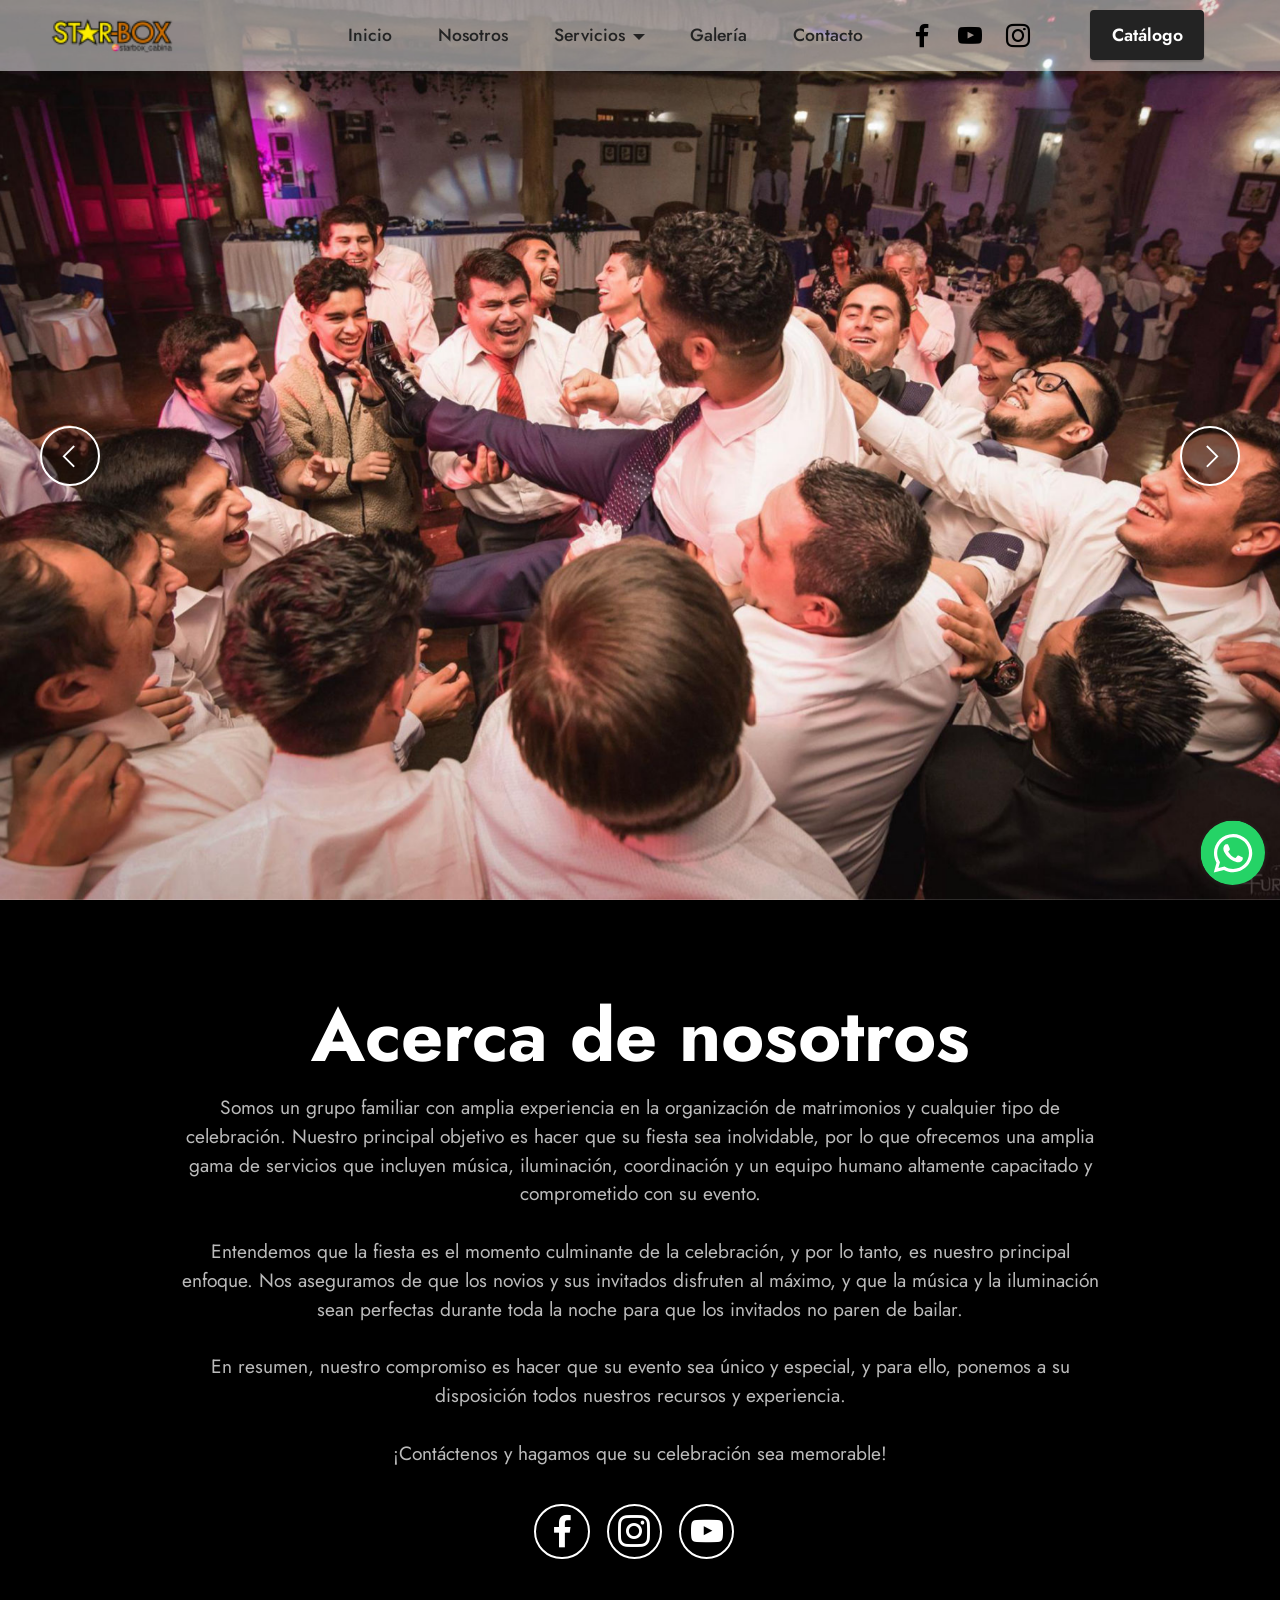
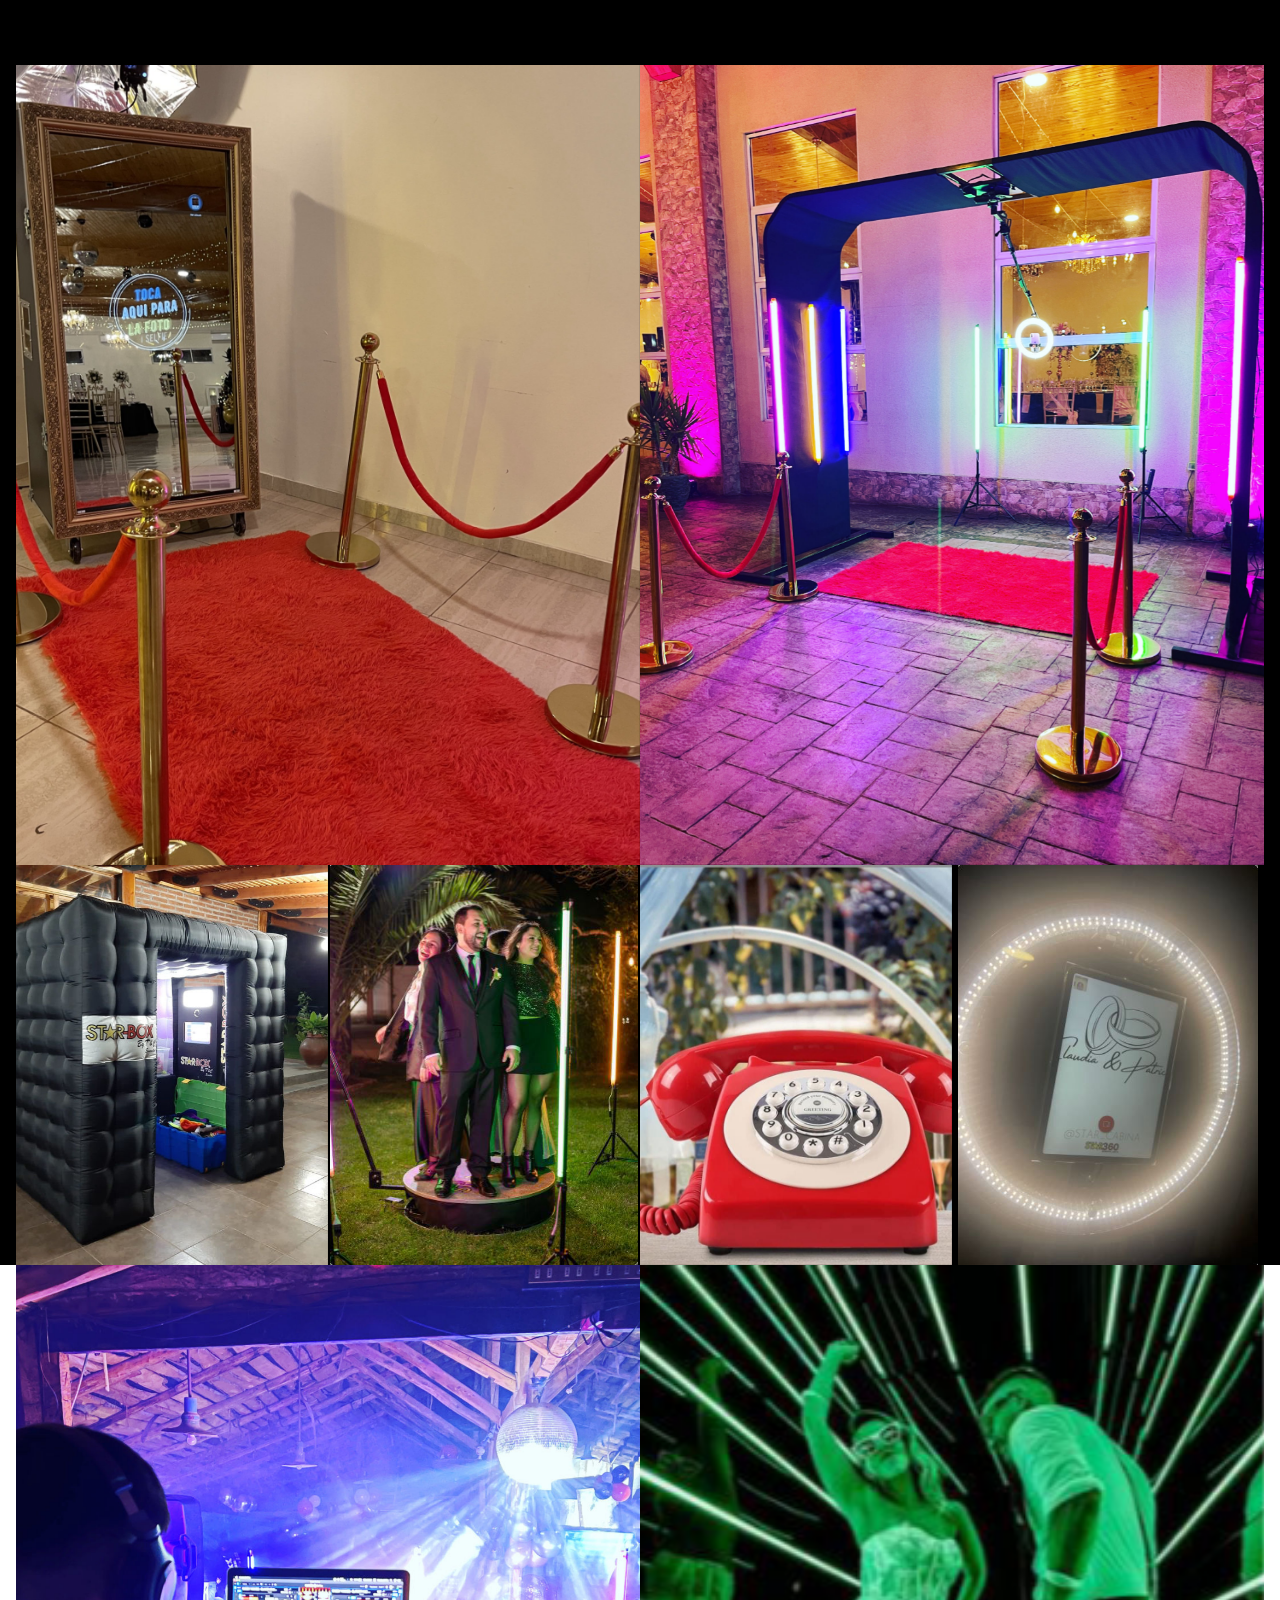
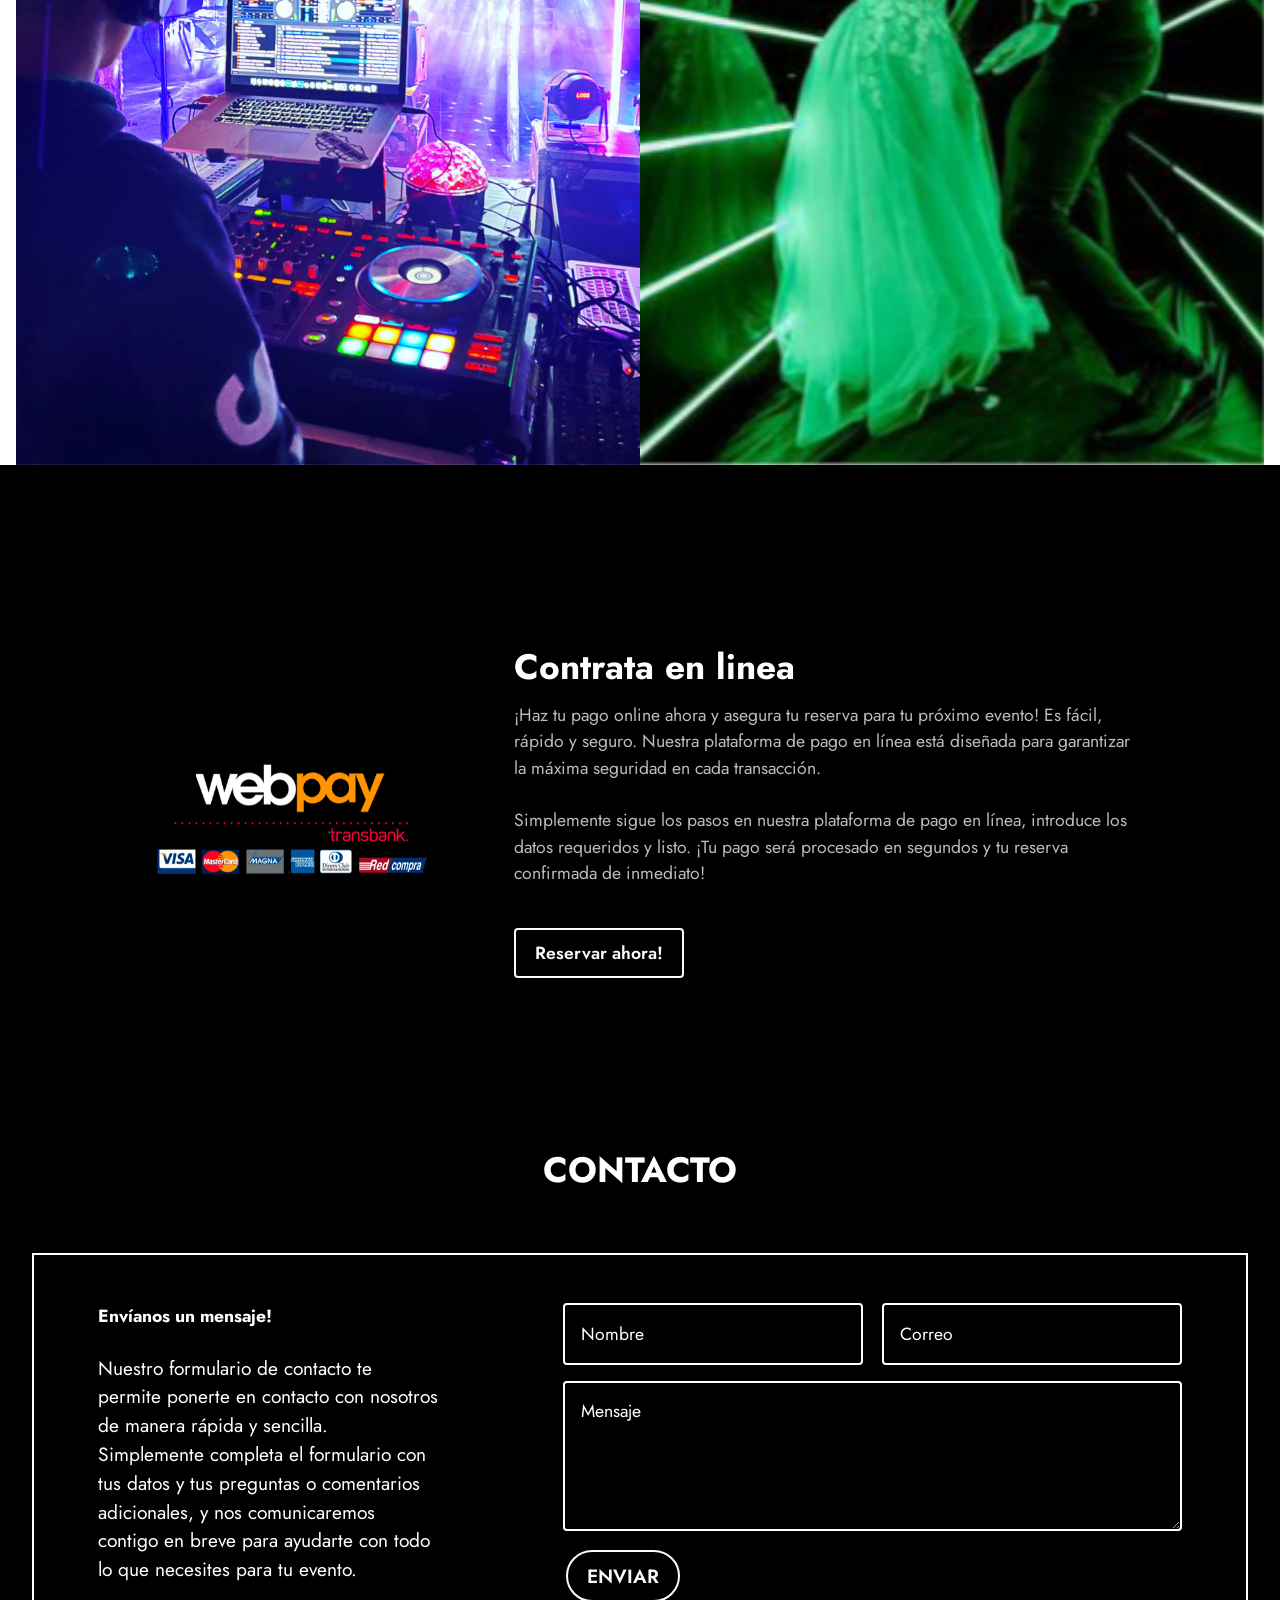
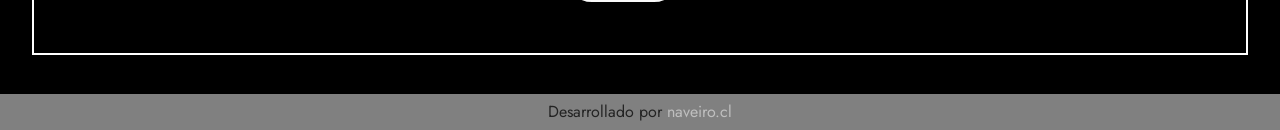
==== commit bc541cf5: "Update footer link from tnaveiro.cl to naveiro.cl" ====
--- a/index.html
+++ b/index.html
@@ -27,7 +27,7 @@
   <link rel="stylesheet" href="assets/theme/css/style.css">
   <link rel="preload" href="https://fonts.googleapis.com/css?family=Jost:100,200,300,400,500,600,700,800,900,100i,200i,300i,400i,500i,600i,700i,800i,900i&display=swap" as="style" onload="this.onload=null;this.rel='stylesheet'">
   <noscript><link rel="stylesheet" href="https://fonts.googleapis.com/css?family=Jost:100,200,300,400,500,600,700,800,900,100i,200i,300i,400i,500i,600i,700i,800i,900i&display=swap"></noscript>
-  <link rel="preload" as="style" href="assets/mobirise/css/mbr-additional.css?v=TNWopd"><link rel="stylesheet" href="assets/mobirise/css/mbr-additional.css?v=TNWopd" type="text/css">
+  <link rel="preload" as="style" href="assets/mobirise/css/mbr-additional.css?v=EnAZmx"><link rel="stylesheet" href="assets/mobirise/css/mbr-additional.css?v=EnAZmx" type="text/css">
 
   
   <!-- No seleccionar texto -->    
@@ -81,18 +81,18 @@
                 </div>
             </button>
             <div class="collapse navbar-collapse" id="navbarSupportedContent">
-                <ul class="navbar-nav nav-dropdown" data-app-modern-menu="true"><li class="nav-item"><a class="nav-link link text-black text-primary display-4" href="index.html#slider1-2q">Inicio</a></li><li class="nav-item"><a class="nav-link link text-black display-4" href="index.html#header13-2r">Nosotros</a></li><li class="nav-item dropdown"><a class="nav-link link dropdown-toggle text-black show display-4" href="#" data-toggle="dropdown-submenu" data-bs-toggle="dropdown" data-bs-auto-close="outside" aria-expanded="true">Servicios</a><div class="dropdown-menu show" aria-labelledby="dropdown-124" data-bs-popper="none"><a class="dropdown-item text-black text-primary display-4" href="espejo-magico.html#content04-3h">Espejo mágico</a><a class="dropdown-item text-black display-4" href="index.html#image03-2w">Fiesta pro</a><div class="dropdown"><a class="show dropdown-item text-black dropdown-toggle display-4" href="index.html#image03-2w" data-toggle="dropdown-submenu" data-bs-toggle="dropdown" data-bs-auto-close="outside">Cam360</a><div class="dropdown-menu dropdown-submenu" data-bs-popper="none" aria-labelledby="dropdown-292"><a class="show dropdown-item text-black display-4" href="index.html#image03-2w">Plataforma</a><a class="show dropdown-item text-black display-4" href="index.html#image03-2w">Aérea</a></div></div><a class="dropdown-item text-black display-4" href="index.html#image03-2w">Cabina de fotos</a><a class="show dropdown-item text-black display-4" href="index.html#image01-30">Guestbook audio</a><a class="show dropdown-item text-black display-4" href="index.html#image01-30">Guestbook pro</a></div></li><li class="nav-item"><a class="nav-link link text-black display-4" href="#">Galería</a></li>
+                <ul class="navbar-nav nav-dropdown" data-app-modern-menu="true"><li class="nav-item"><a class="nav-link link text-black text-primary display-4" href="index.html#slider1-2q">Inicio</a></li><li class="nav-item"><a class="nav-link link text-black display-4" href="index.html#header13-2r">Nosotros</a></li><li class="nav-item dropdown"><a class="nav-link link dropdown-toggle text-black display-4" href="#" data-toggle="dropdown-submenu" data-bs-toggle="dropdown" data-bs-auto-close="outside" aria-expanded="false">Servicios</a><div class="dropdown-menu" aria-labelledby="dropdown-124"><a class="dropdown-item text-black text-primary display-4" href="espejo-magico.html#content04-3h">Espejo mágico</a><a class="dropdown-item text-black display-4" href="index.html#image03-2w">Fiesta pro</a><div class="dropdown"><a class="show dropdown-item text-black dropdown-toggle display-4" href="index.html#image03-2w" data-toggle="dropdown-submenu" data-bs-toggle="dropdown" data-bs-auto-close="outside">Cam360</a><div class="dropdown-menu dropdown-submenu" data-bs-popper="none" aria-labelledby="dropdown-292"><a class="show dropdown-item text-black display-4" href="index.html#image03-2w">Plataforma</a><a class="show dropdown-item text-black display-4" href="index.html#image03-2w">Aérea</a></div></div><a class="dropdown-item text-black display-4" href="index.html#image03-2w">Cabina de fotos</a><a class="show dropdown-item text-black display-4" href="index.html#image01-30">Guestbook audio</a><a class="show dropdown-item text-black display-4" href="index.html#image01-30">Guestbook pro</a></div></li><li class="nav-item"><a class="nav-link link text-black display-4" href="#">Galería</a></li>
                     
                     <li class="nav-item"><a class="nav-link link text-black display-4" href="index.html#form2-34">Contacto</a>
                     </li></ul>
                 <div class="icons-menu">
-                    <a class="iconfont-wrapper" href="https://www.facebook.com/fiestainolvidablechile" target="_blank">
+                    <a class="iconfont-wrapper" href="https://web.facebook.com/starboxcabinas" target="_blank">
                         <span class="p-2 mbr-iconfont socicon-facebook socicon"></span>
                     </a>
                     <a class="iconfont-wrapper" href="https://www.youtube.com/channel/UC3VUvffxNUivczh4kZHk8Sw" target="_blank">
                         <span class="p-2 mbr-iconfont socicon-youtube socicon"></span>
                     </a>
-                    <a class="iconfont-wrapper" href="https://www.instagram.com/cgaudioyproducciones/" target="_blank">
+                    <a class="iconfont-wrapper" href="https://www.instagram.com/starbox_cabina/profilecard/" target="_blank">
                         <span class="p-2 mbr-iconfont socicon-instagram socicon"></span>
                     </a>
                     
@@ -105,11 +105,11 @@
 
 <section data-bs-version="5.1" class="slider1 cid-tBbKYyK7tf mbr-fullscreen" id="slider1-2q">
     
-    <div class="carousel slide carousel-fade" id="uqVZATOKRq" data-ride="carousel" data-bs-ride="carousel" data-interval="5000" data-bs-interval="5000">
+    <div class="carousel slide carousel-fade" id="ur2hZsDzqi" data-ride="carousel" data-bs-ride="carousel" data-interval="5000" data-bs-interval="5000">
         <ol class="carousel-indicators">
-            <li data-slide-to="0" data-bs-slide-to="0" class="active" data-target="#uqVZATOKRq" data-bs-target="#uqVZATOKRq"></li>
-            <li data-slide-to="1" data-bs-slide-to="1" data-target="#uqVZATOKRq" data-bs-target="#uqVZATOKRq"></li>
-            <li data-slide-to="2" data-bs-slide-to="2" data-target="#uqVZATOKRq" data-bs-target="#uqVZATOKRq"></li>
+            <li data-slide-to="0" data-bs-slide-to="0" class="active" data-target="#ur2hZsDzqi" data-bs-target="#ur2hZsDzqi"></li>
+            <li data-slide-to="1" data-bs-slide-to="1" data-target="#ur2hZsDzqi" data-bs-target="#ur2hZsDzqi"></li>
+            <li data-slide-to="2" data-bs-slide-to="2" data-target="#ur2hZsDzqi" data-bs-target="#ur2hZsDzqi"></li>
         </ol>
         <div class="carousel-inner">
             <div class="carousel-item slider-image item active">
@@ -134,11 +134,11 @@
                 </div>
             </div>
         </div>
-        <a class="carousel-control carousel-control-prev" role="button" data-slide="prev" data-bs-slide="prev" href="#uqVZATOKRq">
+        <a class="carousel-control carousel-control-prev" role="button" data-slide="prev" data-bs-slide="prev" href="#ur2hZsDzqi">
             <span class="mobi-mbri mobi-mbri-arrow-prev" aria-hidden="true"></span>
             <span class="sr-only visually-hidden">Previous</span>
         </a>
-        <a class="carousel-control carousel-control-next" role="button" data-slide="next" data-bs-slide="next" href="#uqVZATOKRq">
+        <a class="carousel-control carousel-control-next" role="button" data-slide="next" data-bs-slide="next" href="#ur2hZsDzqi">
             <span class="mobi-mbri mobi-mbri-arrow-next" aria-hidden="true"></span>
             <span class="sr-only visually-hidden">Next</span>
         </a>
@@ -165,12 +165,12 @@
                 
                 <div class="social-row display-7 mt-5">
                     <div class="soc-item">
-                        <a href="https://www.facebook.com/fiestainolvidablechile" target="_blank">
+                        <a href="https://web.facebook.com/starboxcabinas" target="_blank">
                             <span class="mbr-iconfont socicon-facebook socicon"></span>
                         </a>
                     </div>
                     <div class="soc-item">
-                        <a href="https://www.instagram.com/cgaudioyproducciones/" target="_blank">
+                        <a href="https://www.instagram.com/starbox_cabina/profilecard/" target="_blank">
                             <span class="mbr-iconfont socicon-instagram socicon"></span>
                         </a>
                     </div>
@@ -379,7 +379,7 @@
 
 			<div class="col-lg-7 col-md-12 my-auto mbr-form" data-form-type="formoid">
 				<!--Formbuilder Form-->
-				<form action="https://mobirise.eu/" method="POST" class="mbr-form form-with-styler" data-form-title="Form Name"><input type="hidden" name="email" data-form-email="true" value="dFIZFhtNcLfgPx+g6Cr3oaVEmYl4GipFEimDl0tIyiE849fgOlrMqwWeBWfcrwbf63cs+5VV/Z4rE+gy44QkIKLv7bbOKCjdRIDvEGqNIw5QqV2Ya6tfbhGFcFjav+4W.ozZ9UyJsSWLDnIeyVFlhvR2Lysk2UqZX3+QaR4+mcM1P3kSs1ecda7yCQF8M3gJZmm14B0K/POHQzjgajiwW5OXGu/G9jPwB2iJgJ6x1Ol3a6SdqT4Z82mgP9jowkKjc">
+				<form action="https://mobirise.eu/" method="POST" class="mbr-form form-with-styler" data-form-title="Form Name"><input type="hidden" name="email" data-form-email="true" value="2b78k/4EC83XquJntMwBcUKKGlnbTzTtcRByj580yHqudaRKlfx5hKIbBtefg1ntVaHCuXrec1fUA5gbmwbqyz2Sp0PRsm1NeJq9VMXLR3ao1aGhpdRaLf+7s83vXQDr.kIv7iiIKW2v3sibVYUbt0Z4SY1Bdt08XTMjMDZ+hmmzQSP7r/8VW8irDglxpdMKHwVb5eNBGA5JwdgL3jxfKnsqsGjtgDJzGJCFjR7k+g7/6dIQgB+k29+MLM8VKINxn">
 					<div class="row">
 						<div hidden="hidden" data-form-alert="" class="alert alert-success col-12">Thanks for filling out
 							the form!</div>
@@ -421,10 +421,10 @@
   <script src="assets/formoid/formoid.min.js"></script>
   
   <footer style="background-color: grey; color: white; padding: 10px; position: absolute; bottom: 0; width: 100%;">
-   <p style="text-align: center; margin: 0; color: #232323;">Desarrollado por <a href="https://tnaveiro.cl" target="_blank" style="color: #ffffff; opacity: 0.5; text-decoration: none;">tnaveiro.cl</a></p>
+   <p style="text-align: center; margin: 0; color: #232323;">Desarrollado por <a href="https://naveiro.cl" target="_blank" style="color: #ffffff; opacity: 0.5; text-decoration: none;">naveiro.cl</a></p>
 </footer>
   
   <input name="animation" type="hidden">
-  <div id="chatbutton-wa" data-phone="+56985276099" data-showpopup="true" data-headertitle="👋 Escribenos!" data-popupmessage="Hola!" data-placeholder="Type here" data-position="left" data-headercolor="#39847a" data-backgroundcolor="#e5ddd5" data-autoopentimeout="0" data-size="65px"><div class="floating-wpp-button" style="width: 65px; height: 65px;"><div class="floating-wpp-button-image"><!--?xml version="1.0" encoding="UTF-8" standalone="no"?--><svg xmlns="http://www.w3.org/2000/svg" xmlns:xlink="http://www.w3.org/1999/xlink" style="isolation:isolate" viewBox="0 0 800 800" width="65" height="65"><defs><clipPath id="_clipPath_A3g8G5hPEGG2L0B6hFCxamU4cc8rfqzQ"><rect width="800" height="800"></rect></clipPath></defs><g clip-path="url(#_clipPath_A3g8G5hPEGG2L0B6hFCxamU4cc8rfqzQ)"><g><path d=" M 787.59 800 L 12.41 800 C 5.556 800 0 793.332 0 785.108 L 0 14.892 C 0 6.667 5.556 0 12.41 0 L 787.59 0 C 794.444 0 800 6.667 800 14.892 L 800 785.108 C 800 793.332 794.444 800 787.59 800 Z " fill="rgb(37,211,102)"></path></g><g><path d=" M 508.558 450.429 C 502.67 447.483 473.723 433.24 468.325 431.273 C 462.929 429.308 459.003 428.328 455.078 434.22 C 451.153 440.114 439.869 453.377 436.434 457.307 C 433 461.236 429.565 461.729 423.677 458.78 C 417.79 455.834 398.818 449.617 376.328 429.556 C 358.825 413.943 347.008 394.663 343.574 388.768 C 340.139 382.873 343.207 379.687 346.155 376.752 C 348.804 374.113 352.044 369.874 354.987 366.436 C 357.931 362.999 358.912 360.541 360.875 356.614 C 362.837 352.683 361.857 349.246 360.383 346.299 C 358.912 343.352 347.136 314.369 342.231 302.579 C 337.451 291.099 332.597 292.654 328.983 292.472 C 325.552 292.301 321.622 292.265 317.698 292.265 C 313.773 292.265 307.394 293.739 301.996 299.632 C 296.6 305.527 281.389 319.772 281.389 348.752 C 281.389 377.735 302.487 405.731 305.431 409.661 C 308.376 413.592 346.949 473.062 406.015 498.566 C 420.062 504.634 431.03 508.256 439.581 510.969 C 453.685 515.451 466.521 514.818 476.666 513.302 C 487.978 511.613 511.502 499.06 516.409 485.307 C 521.315 471.55 521.315 459.762 519.842 457.307 C 518.371 454.851 514.446 453.377 508.558 450.429 Z  M 401.126 597.117 L 401.047 597.117 C 365.902 597.104 331.431 587.661 301.36 569.817 L 294.208 565.572 L 220.08 585.017 L 239.866 512.743 L 235.21 505.332 C 215.604 474.149 205.248 438.108 205.264 401.1 C 205.307 293.113 293.17 205.257 401.204 205.257 C 453.518 205.275 502.693 225.674 539.673 262.696 C 576.651 299.716 597.004 348.925 596.983 401.258 C 596.939 509.254 509.078 597.117 401.126 597.117 Z  M 567.816 234.565 C 523.327 190.024 464.161 165.484 401.124 165.458 C 271.24 165.458 165.529 271.161 165.477 401.085 C 165.46 442.617 176.311 483.154 196.932 518.892 L 163.502 641 L 288.421 608.232 C 322.839 627.005 361.591 636.901 401.03 636.913 L 401.126 636.913 L 401.127 636.913 C 530.998 636.913 636.717 531.2 636.77 401.274 C 636.794 338.309 612.306 279.105 567.816 234.565" fill-rule="evenodd" fill="rgb(255,255,255)"></path></g></g></svg></div></div></div>
+  <div id="chatbutton-wa" data-phone="+56987714665" data-showpopup="true" data-headertitle="👋 Escribenos!" data-popupmessage="Hola!" data-placeholder="Type here" data-position="left" data-headercolor="#39847a" data-backgroundcolor="#e5ddd5" data-autoopentimeout="0" data-size="65px"><div class="floating-wpp-button" style="width: 65px; height: 65px;"><div class="floating-wpp-button-image"><!--?xml version="1.0" encoding="UTF-8" standalone="no"?--><svg xmlns="http://www.w3.org/2000/svg" xmlns:xlink="http://www.w3.org/1999/xlink" style="isolation:isolate" viewBox="0 0 800 800" width="65" height="65"><defs><clipPath id="_clipPath_A3g8G5hPEGG2L0B6hFCxamU4cc8rfqzQ"><rect width="800" height="800"></rect></clipPath></defs><g clip-path="url(#_clipPath_A3g8G5hPEGG2L0B6hFCxamU4cc8rfqzQ)"><g><path d=" M 787.59 800 L 12.41 800 C 5.556 800 0 793.332 0 785.108 L 0 14.892 C 0 6.667 5.556 0 12.41 0 L 787.59 0 C 794.444 0 800 6.667 800 14.892 L 800 785.108 C 800 793.332 794.444 800 787.59 800 Z " fill="rgb(37,211,102)"></path></g><g><path d=" M 508.558 450.429 C 502.67 447.483 473.723 433.24 468.325 431.273 C 462.929 429.308 459.003 428.328 455.078 434.22 C 451.153 440.114 439.869 453.377 436.434 457.307 C 433 461.236 429.565 461.729 423.677 458.78 C 417.79 455.834 398.818 449.617 376.328 429.556 C 358.825 413.943 347.008 394.663 343.574 388.768 C 340.139 382.873 343.207 379.687 346.155 376.752 C 348.804 374.113 352.044 369.874 354.987 366.436 C 357.931 362.999 358.912 360.541 360.875 356.614 C 362.837 352.683 361.857 349.246 360.383 346.299 C 358.912 343.352 347.136 314.369 342.231 302.579 C 337.451 291.099 332.597 292.654 328.983 292.472 C 325.552 292.301 321.622 292.265 317.698 292.265 C 313.773 292.265 307.394 293.739 301.996 299.632 C 296.6 305.527 281.389 319.772 281.389 348.752 C 281.389 377.735 302.487 405.731 305.431 409.661 C 308.376 413.592 346.949 473.062 406.015 498.566 C 420.062 504.634 431.03 508.256 439.581 510.969 C 453.685 515.451 466.521 514.818 476.666 513.302 C 487.978 511.613 511.502 499.06 516.409 485.307 C 521.315 471.55 521.315 459.762 519.842 457.307 C 518.371 454.851 514.446 453.377 508.558 450.429 Z  M 401.126 597.117 L 401.047 597.117 C 365.902 597.104 331.431 587.661 301.36 569.817 L 294.208 565.572 L 220.08 585.017 L 239.866 512.743 L 235.21 505.332 C 215.604 474.149 205.248 438.108 205.264 401.1 C 205.307 293.113 293.17 205.257 401.204 205.257 C 453.518 205.275 502.693 225.674 539.673 262.696 C 576.651 299.716 597.004 348.925 596.983 401.258 C 596.939 509.254 509.078 597.117 401.126 597.117 Z  M 567.816 234.565 C 523.327 190.024 464.161 165.484 401.124 165.458 C 271.24 165.458 165.529 271.161 165.477 401.085 C 165.46 442.617 176.311 483.154 196.932 518.892 L 163.502 641 L 288.421 608.232 C 322.839 627.005 361.591 636.901 401.03 636.913 L 401.126 636.913 L 401.127 636.913 C 530.998 636.913 636.717 531.2 636.77 401.274 C 636.794 338.309 612.306 279.105 567.816 234.565" fill-rule="evenodd" fill="rgb(255,255,255)"></path></g></g></svg></div></div></div>
  </body>
-</html>+</html>
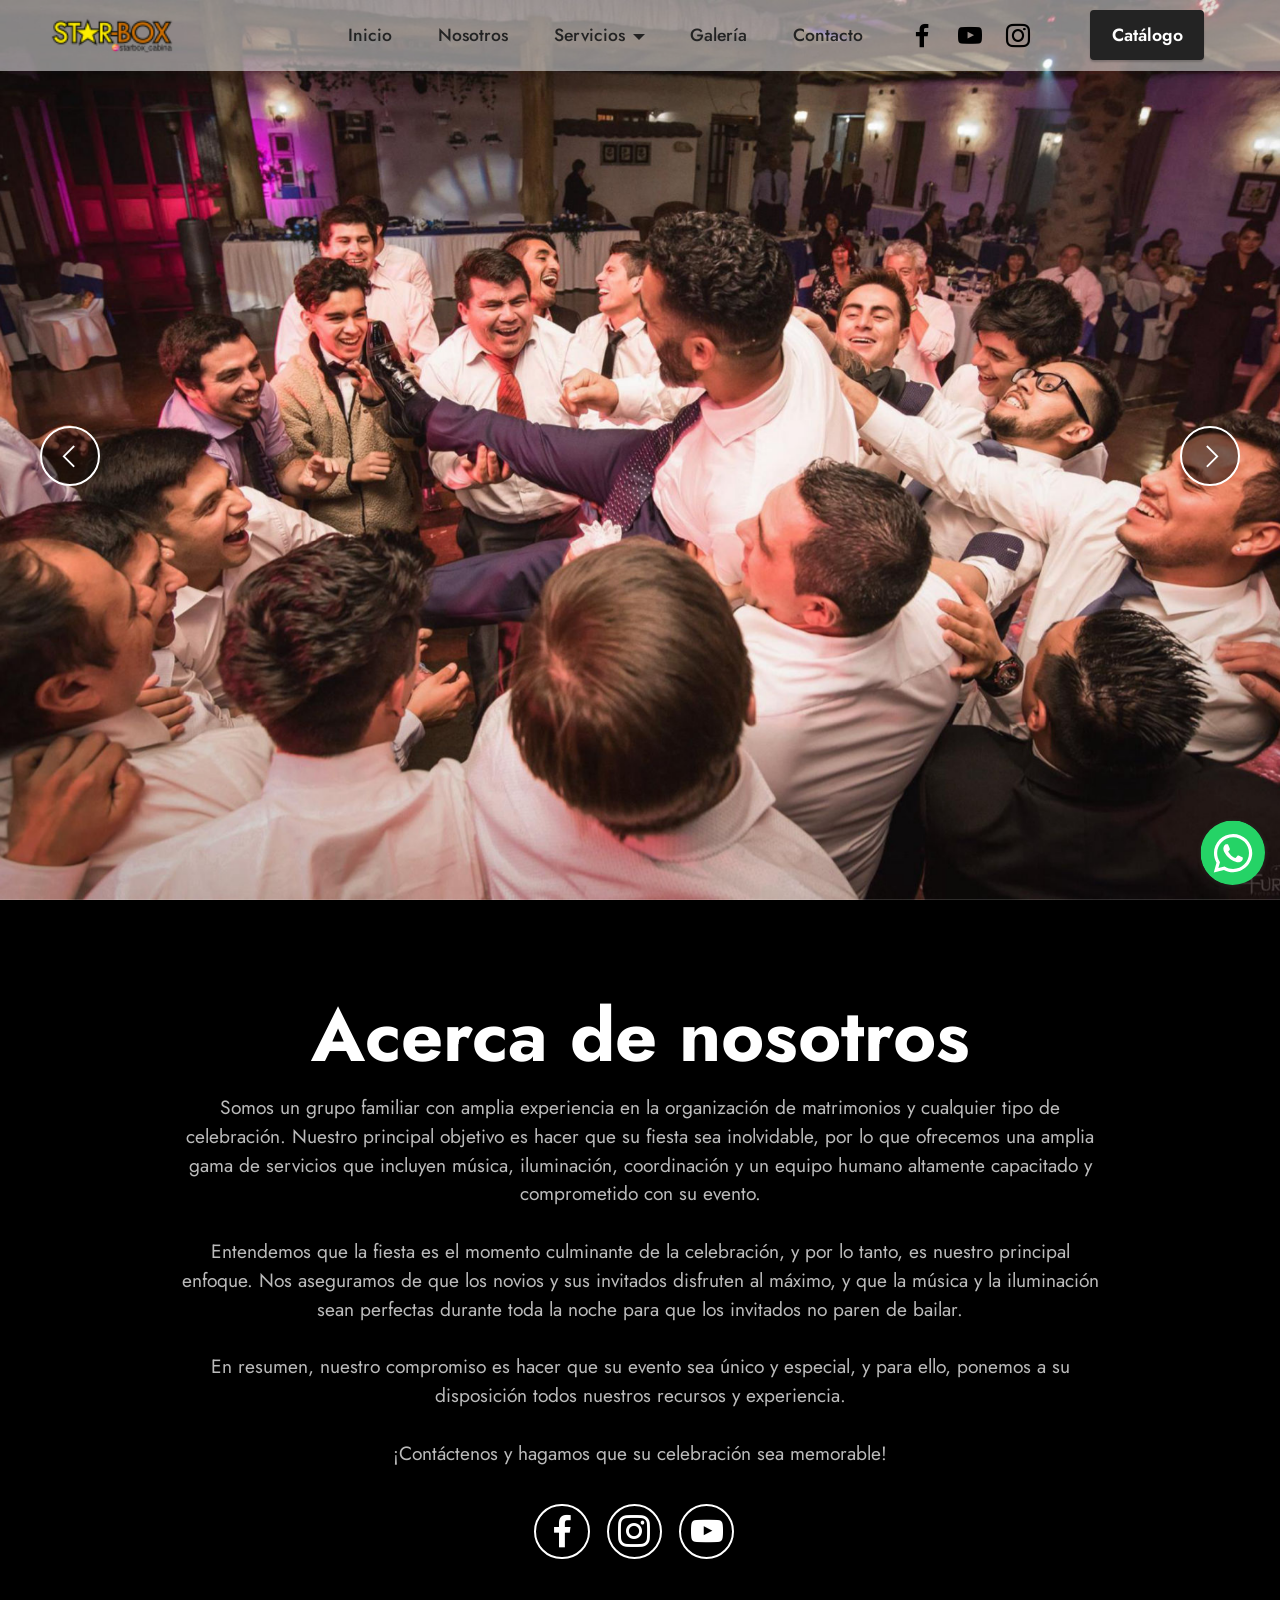
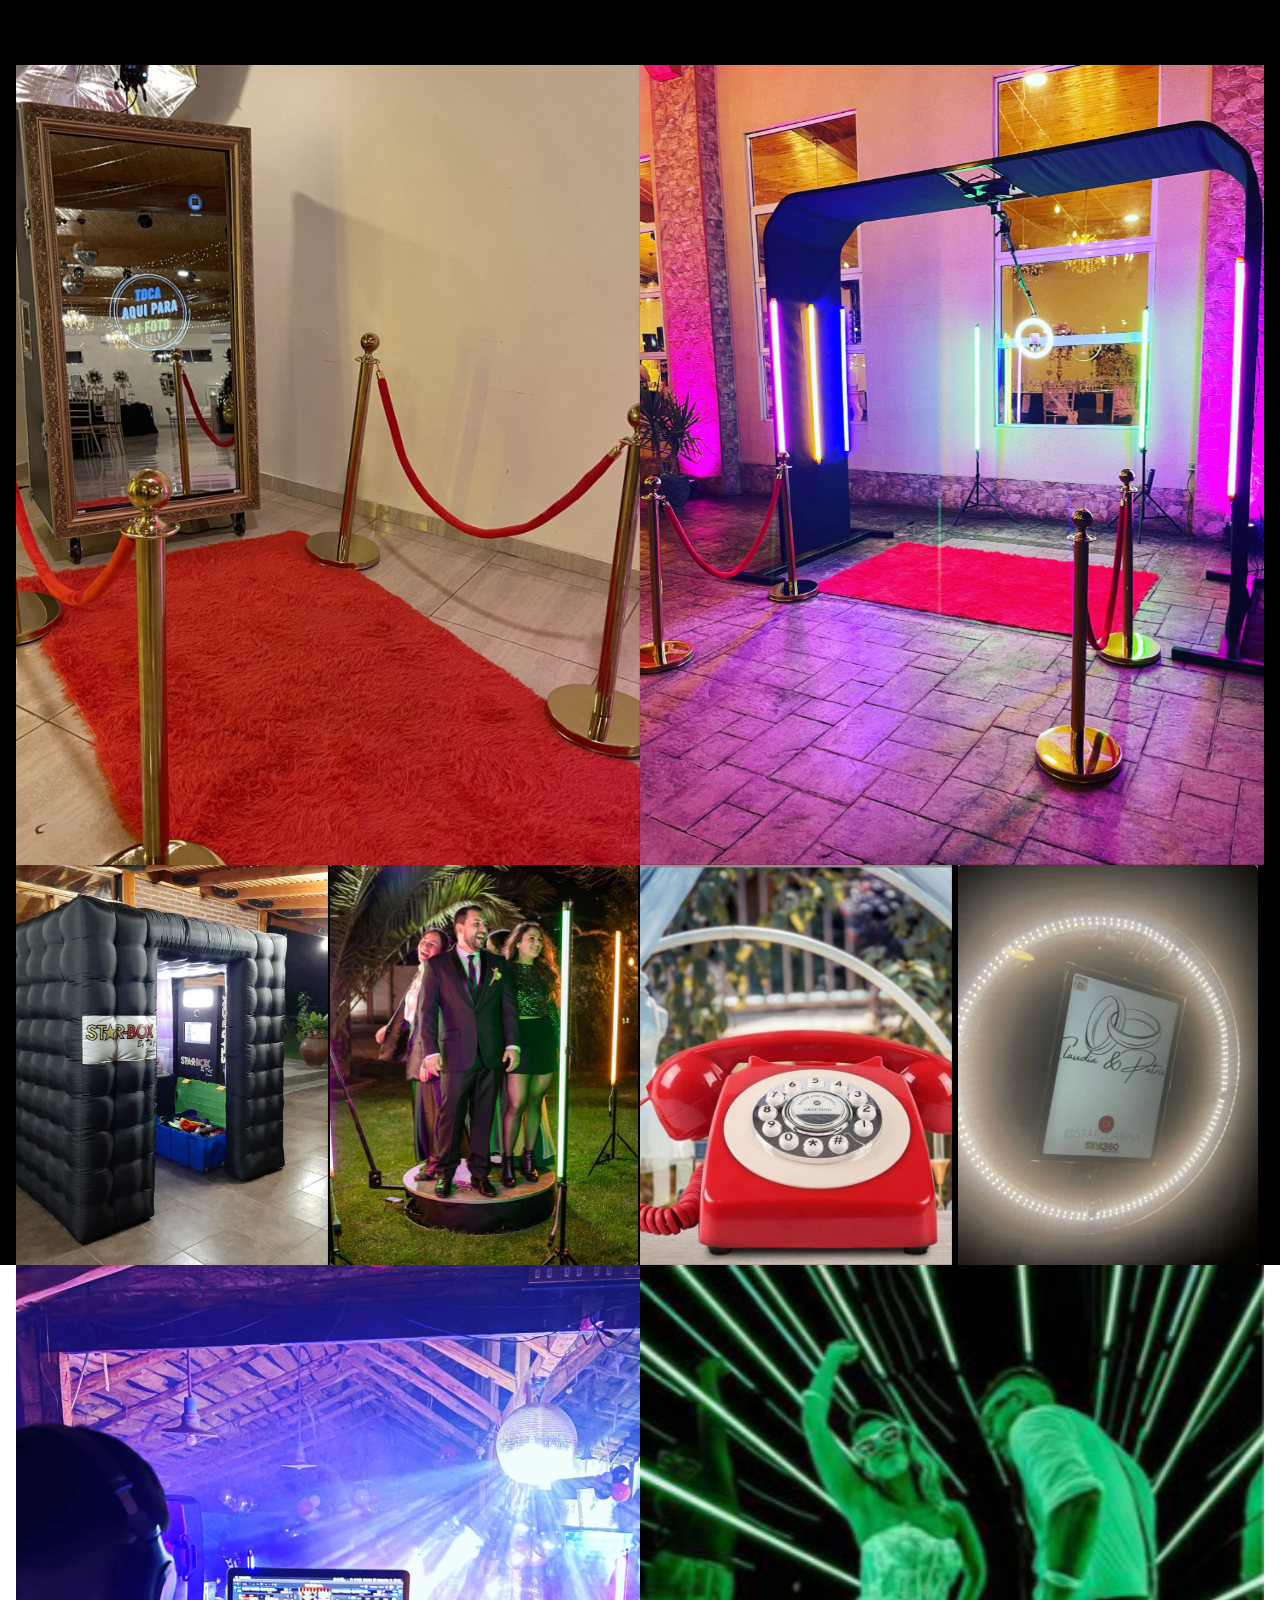
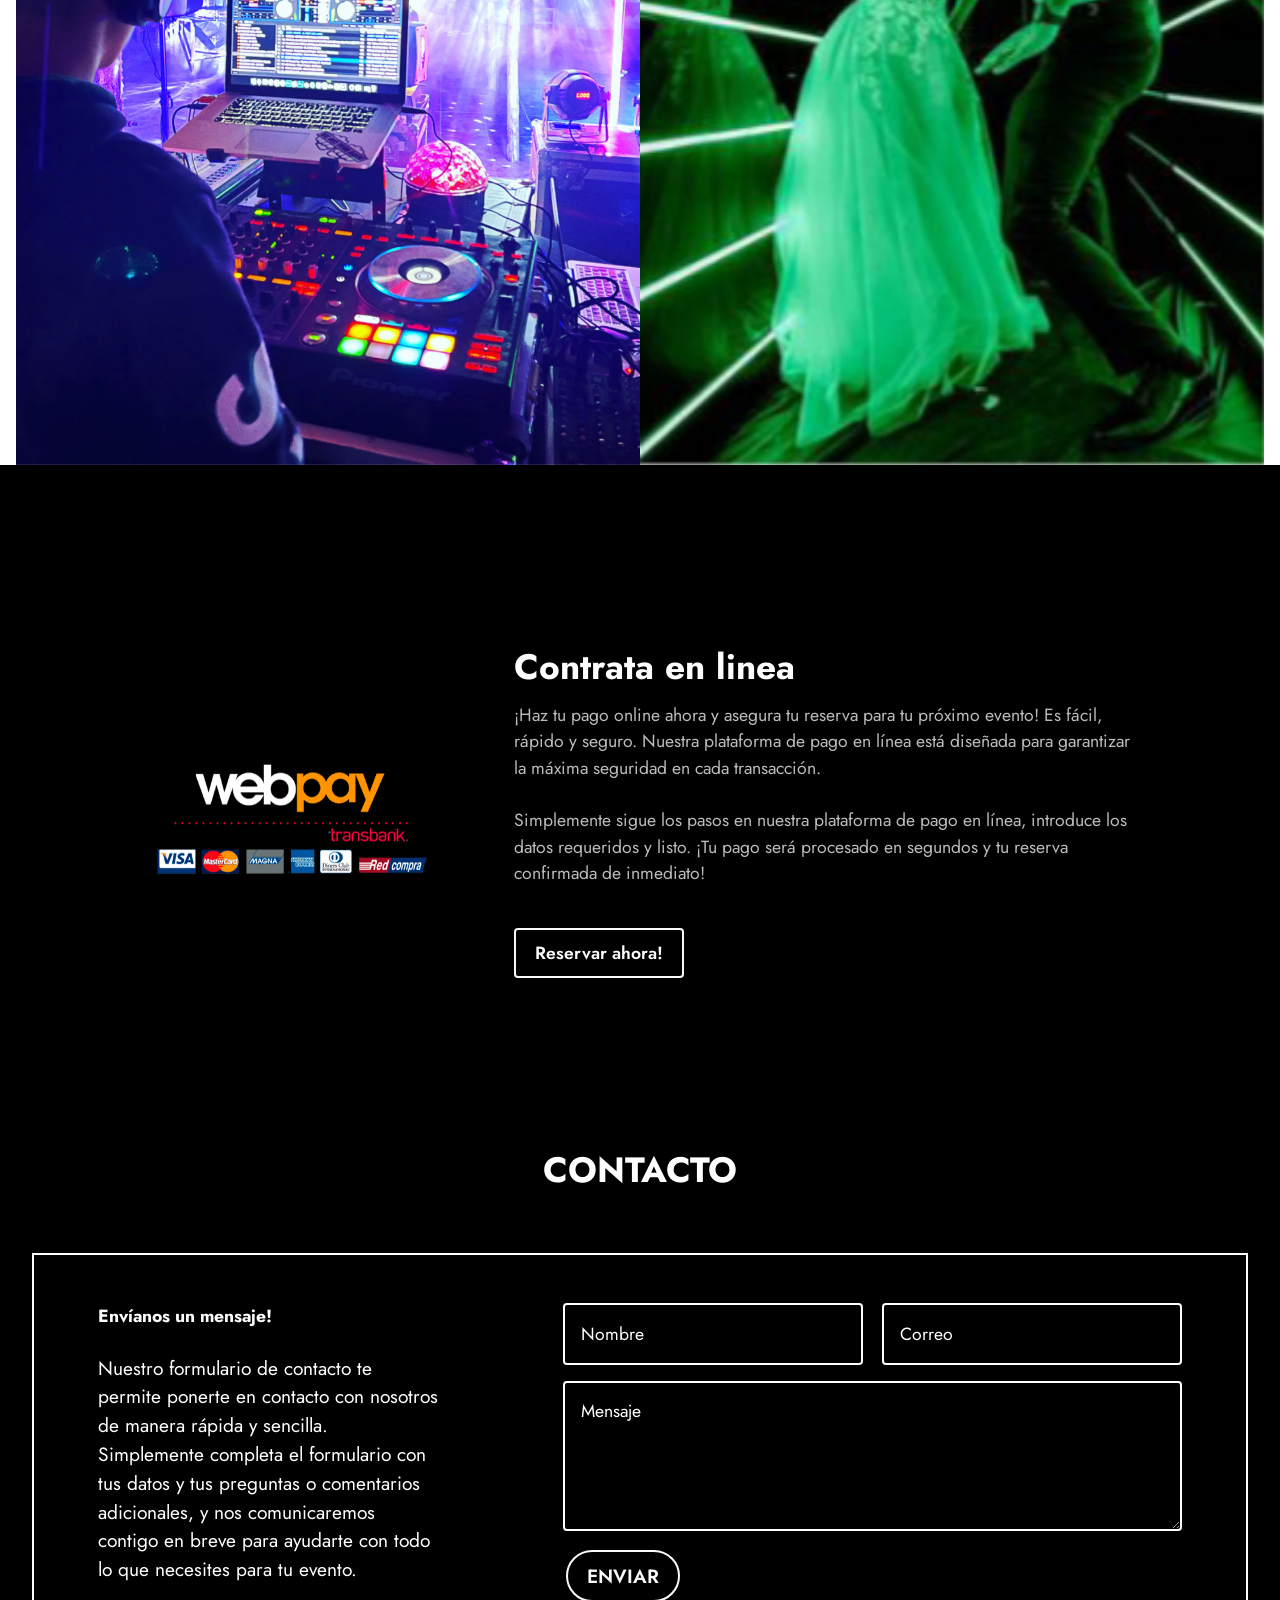
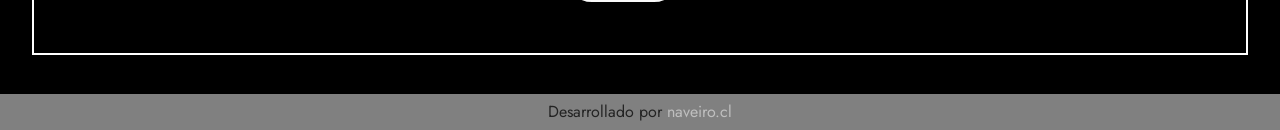
==== commit 54ee0f43: "Remove unnecessary blank line in head section" ====
--- a/index.html
+++ b/index.html
@@ -4,7 +4,6 @@
   
   <meta charset="UTF-8">
   <meta http-equiv="X-UA-Compatible" content="IE=edge">
-  
   <meta name="viewport" content="width=device-width, initial-scale=1, minimum-scale=1">
   <link rel="shortcut icon" href="assets/images/logo-starbox-oficial-128x48.png" type="image/x-icon">
   <meta name="description" content="">
